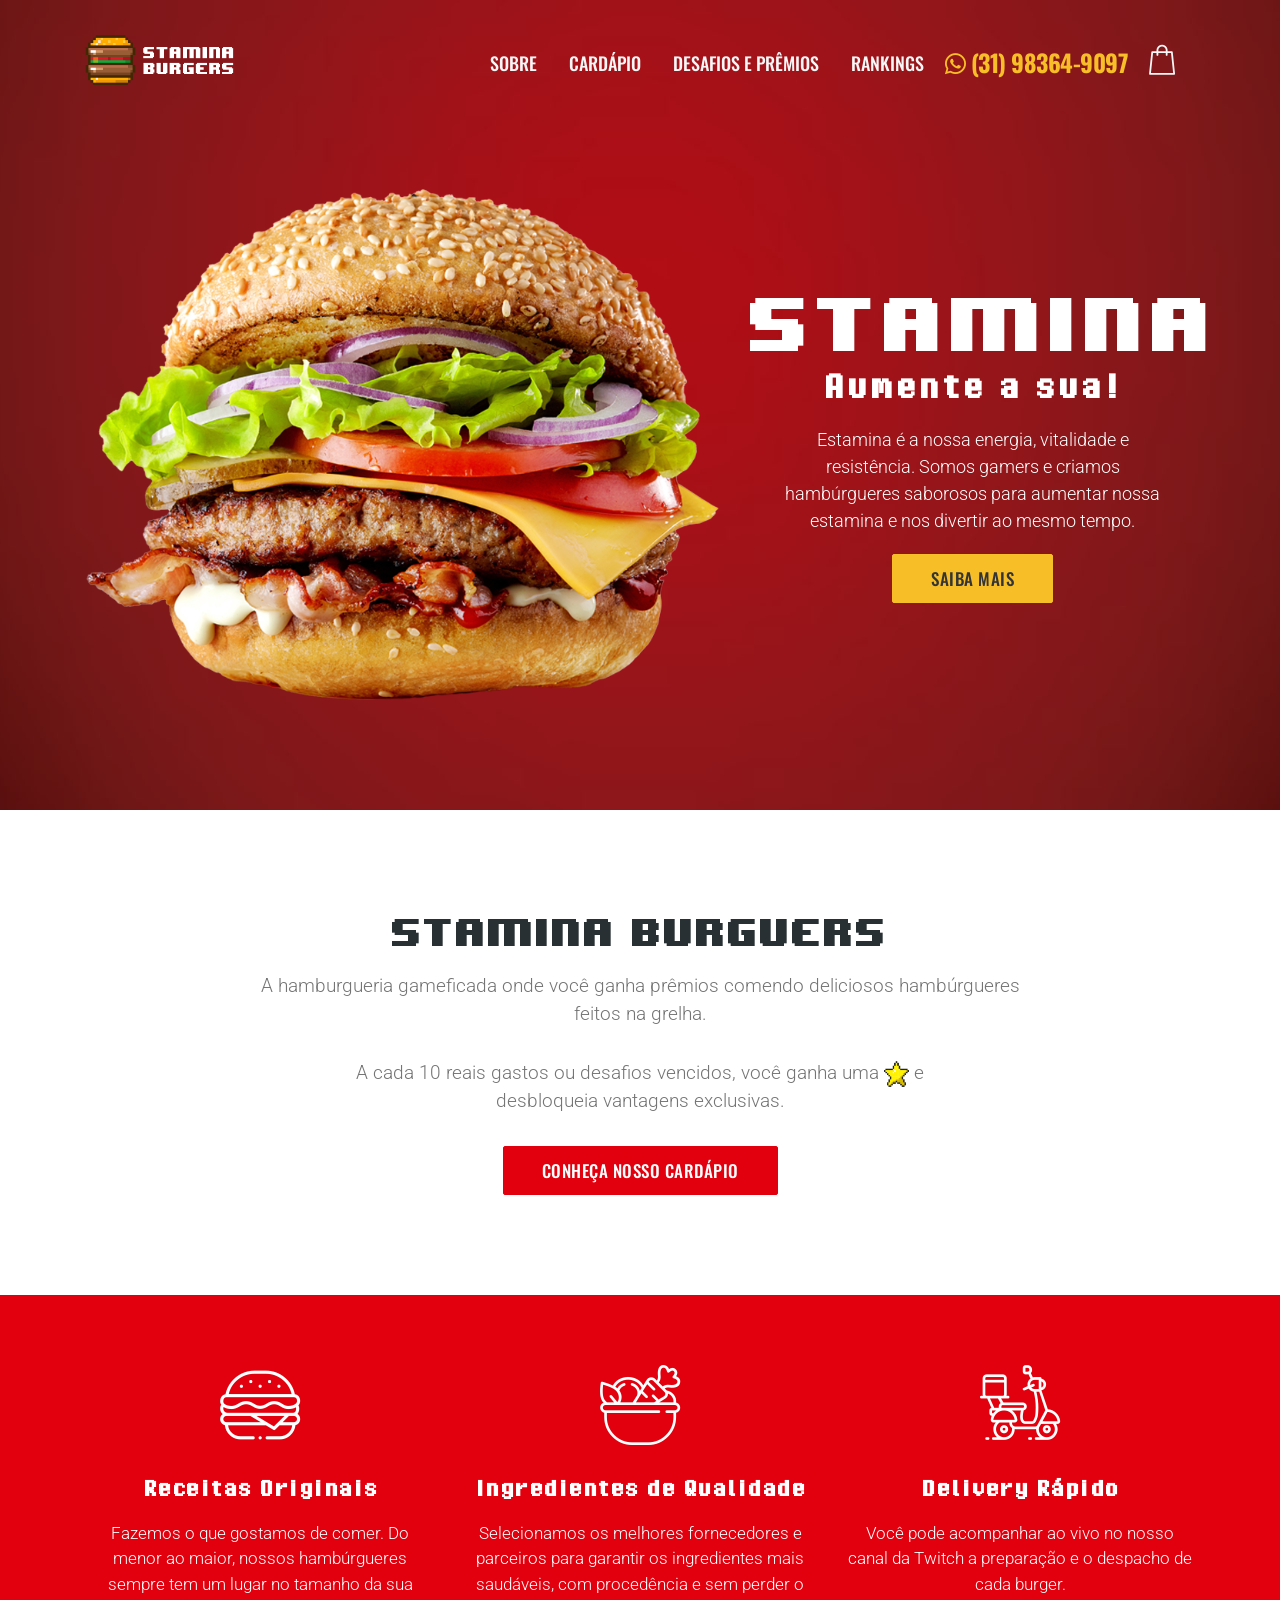
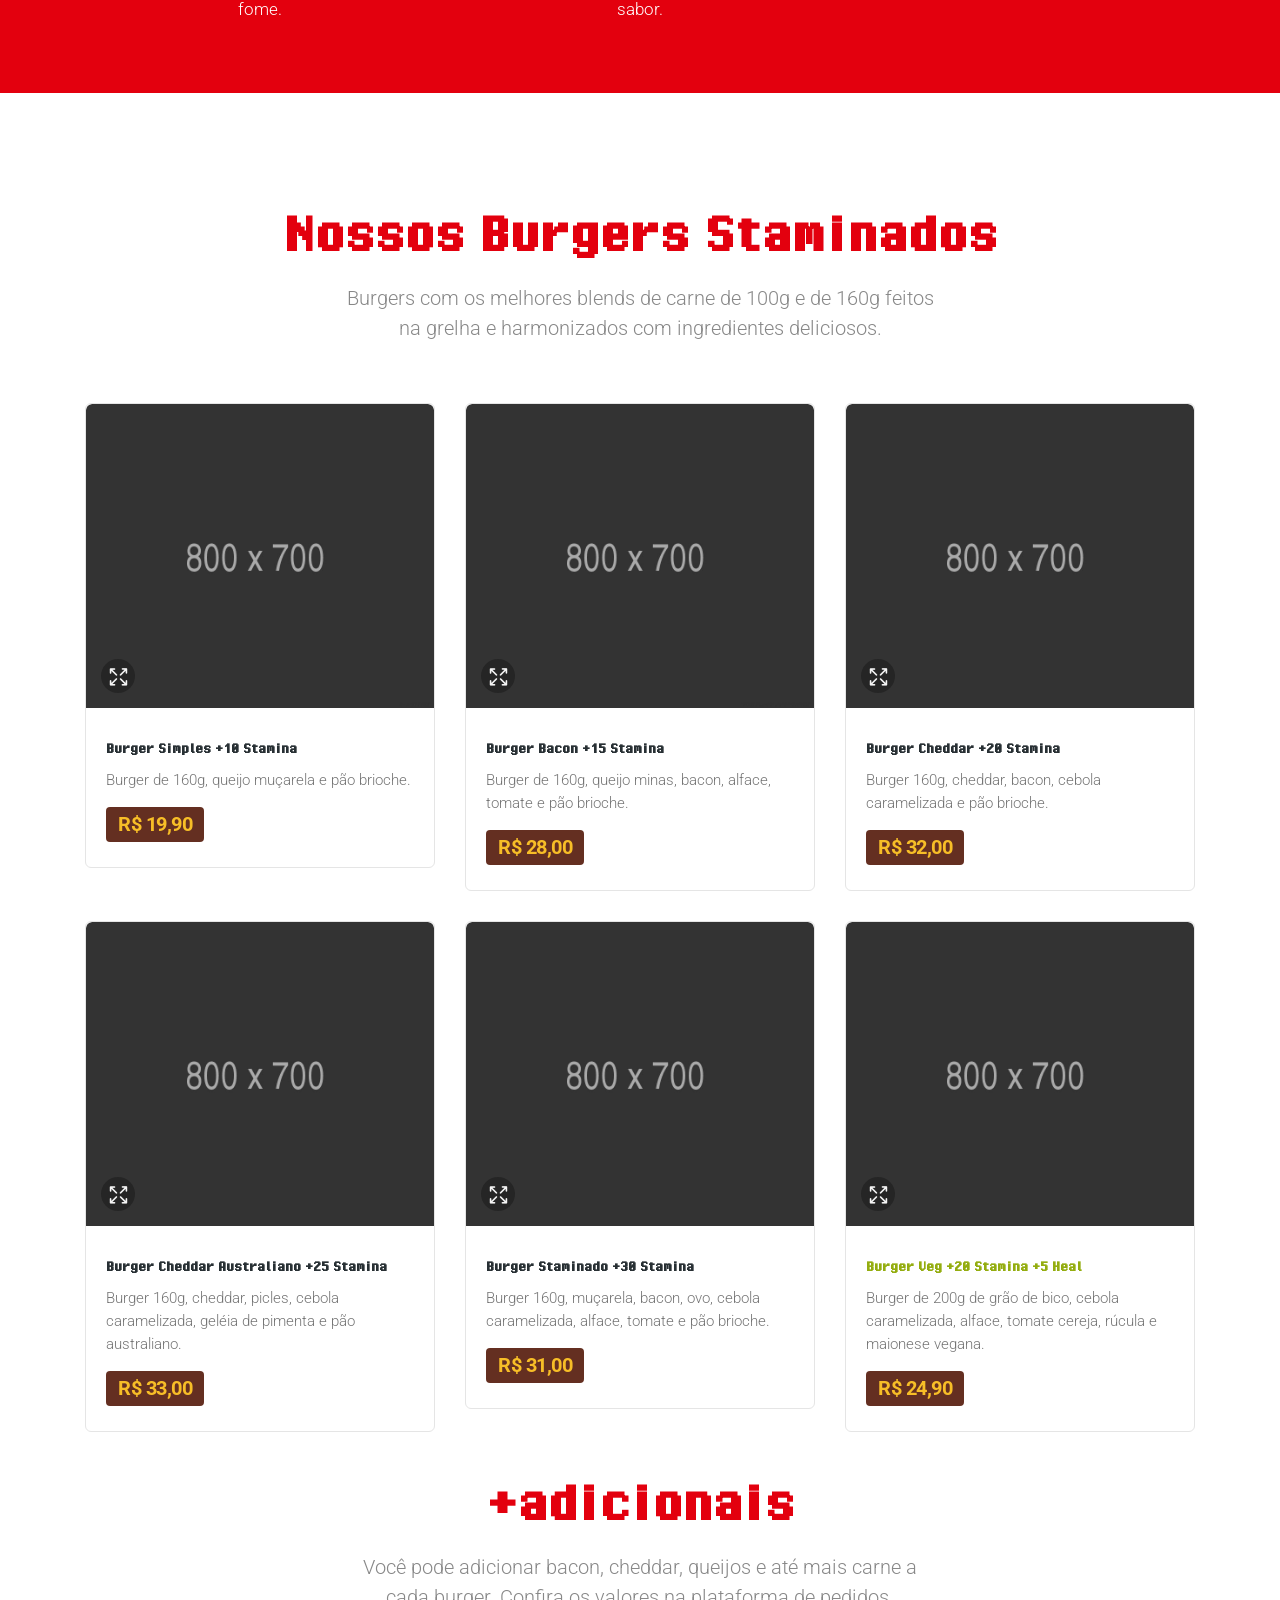
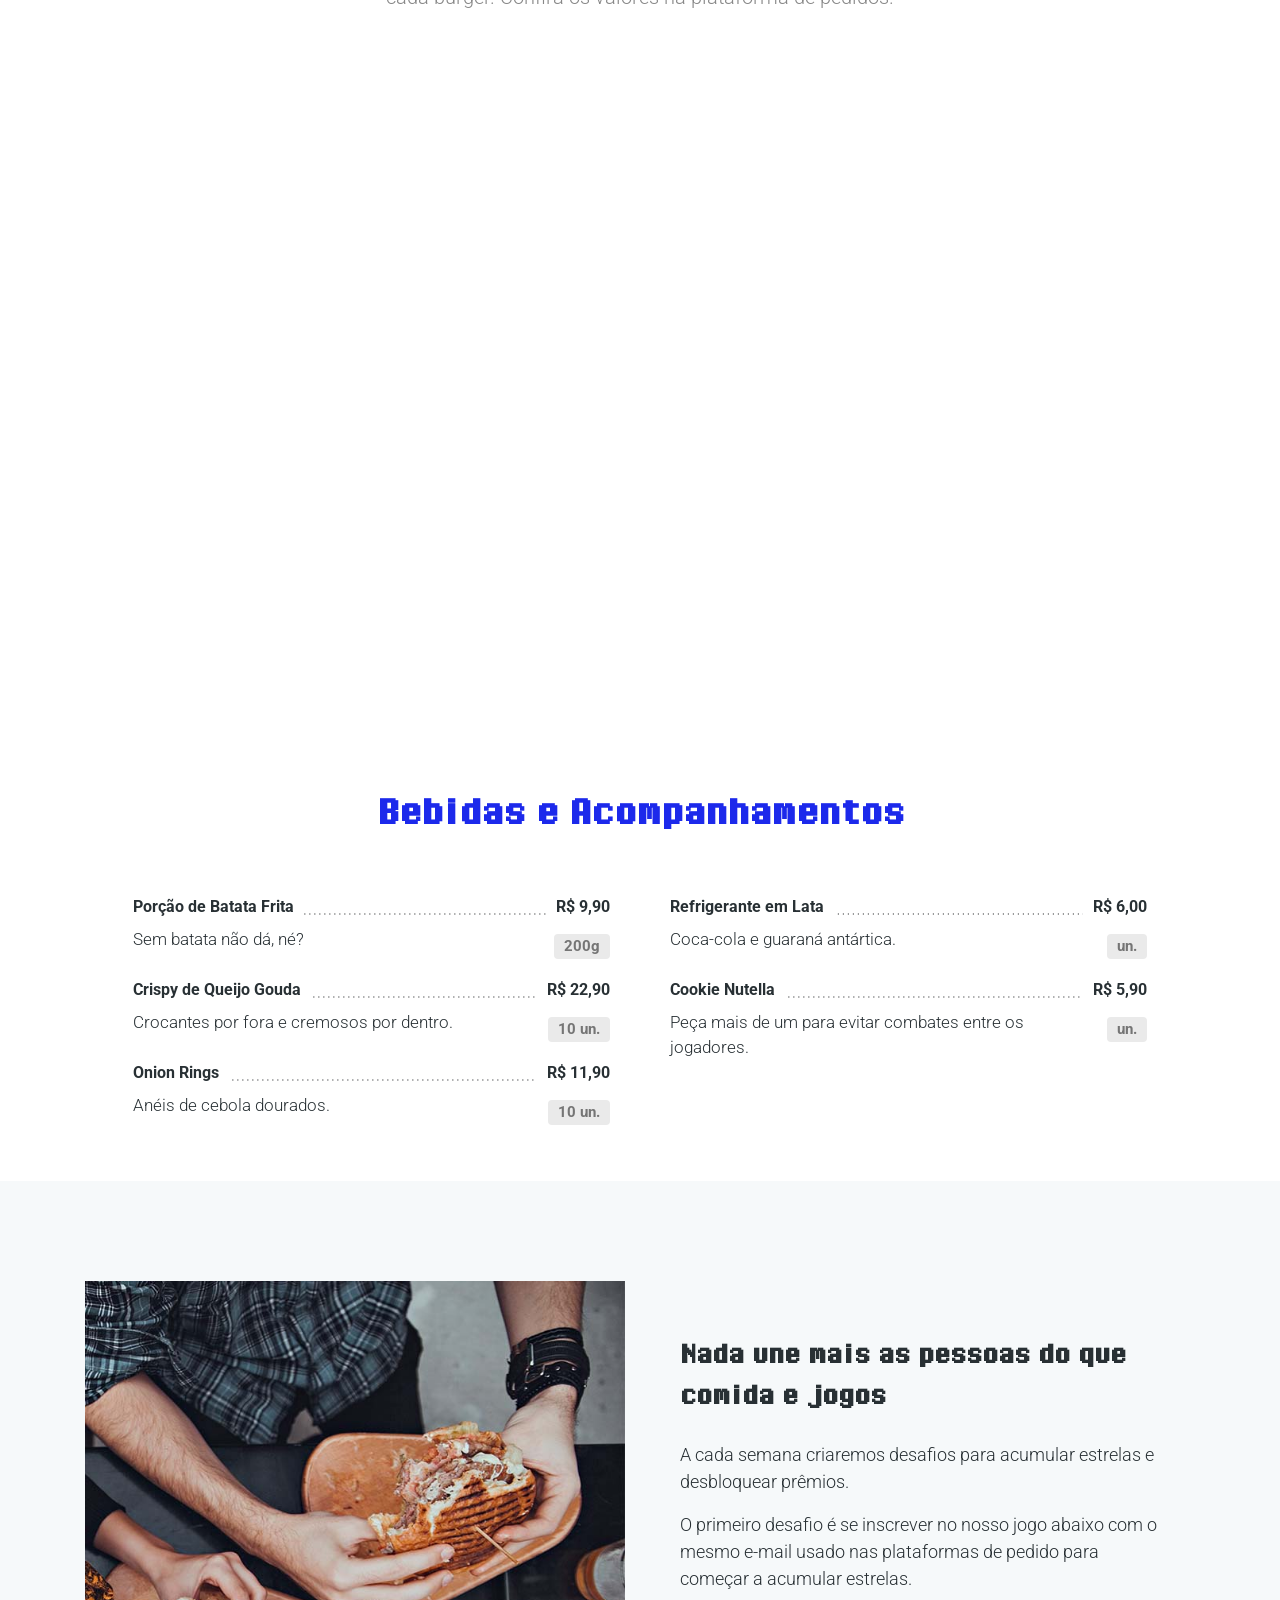
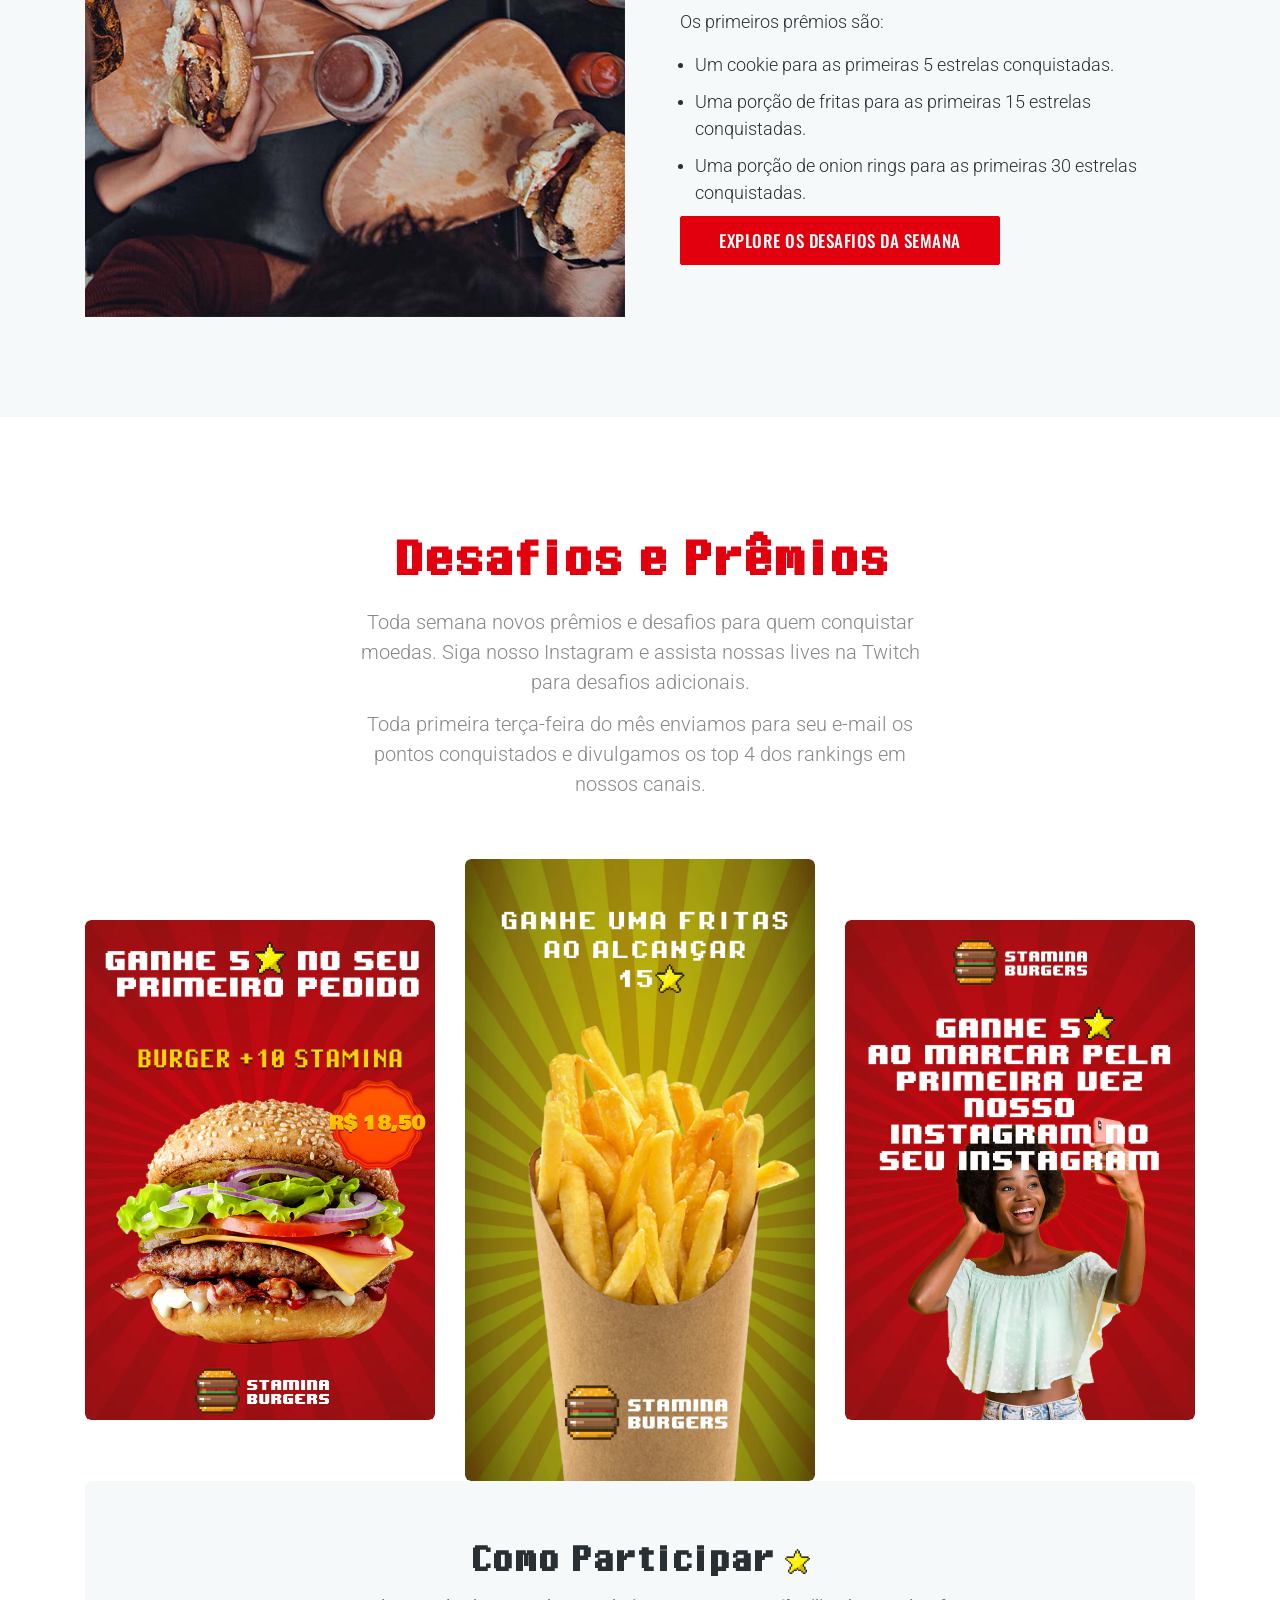
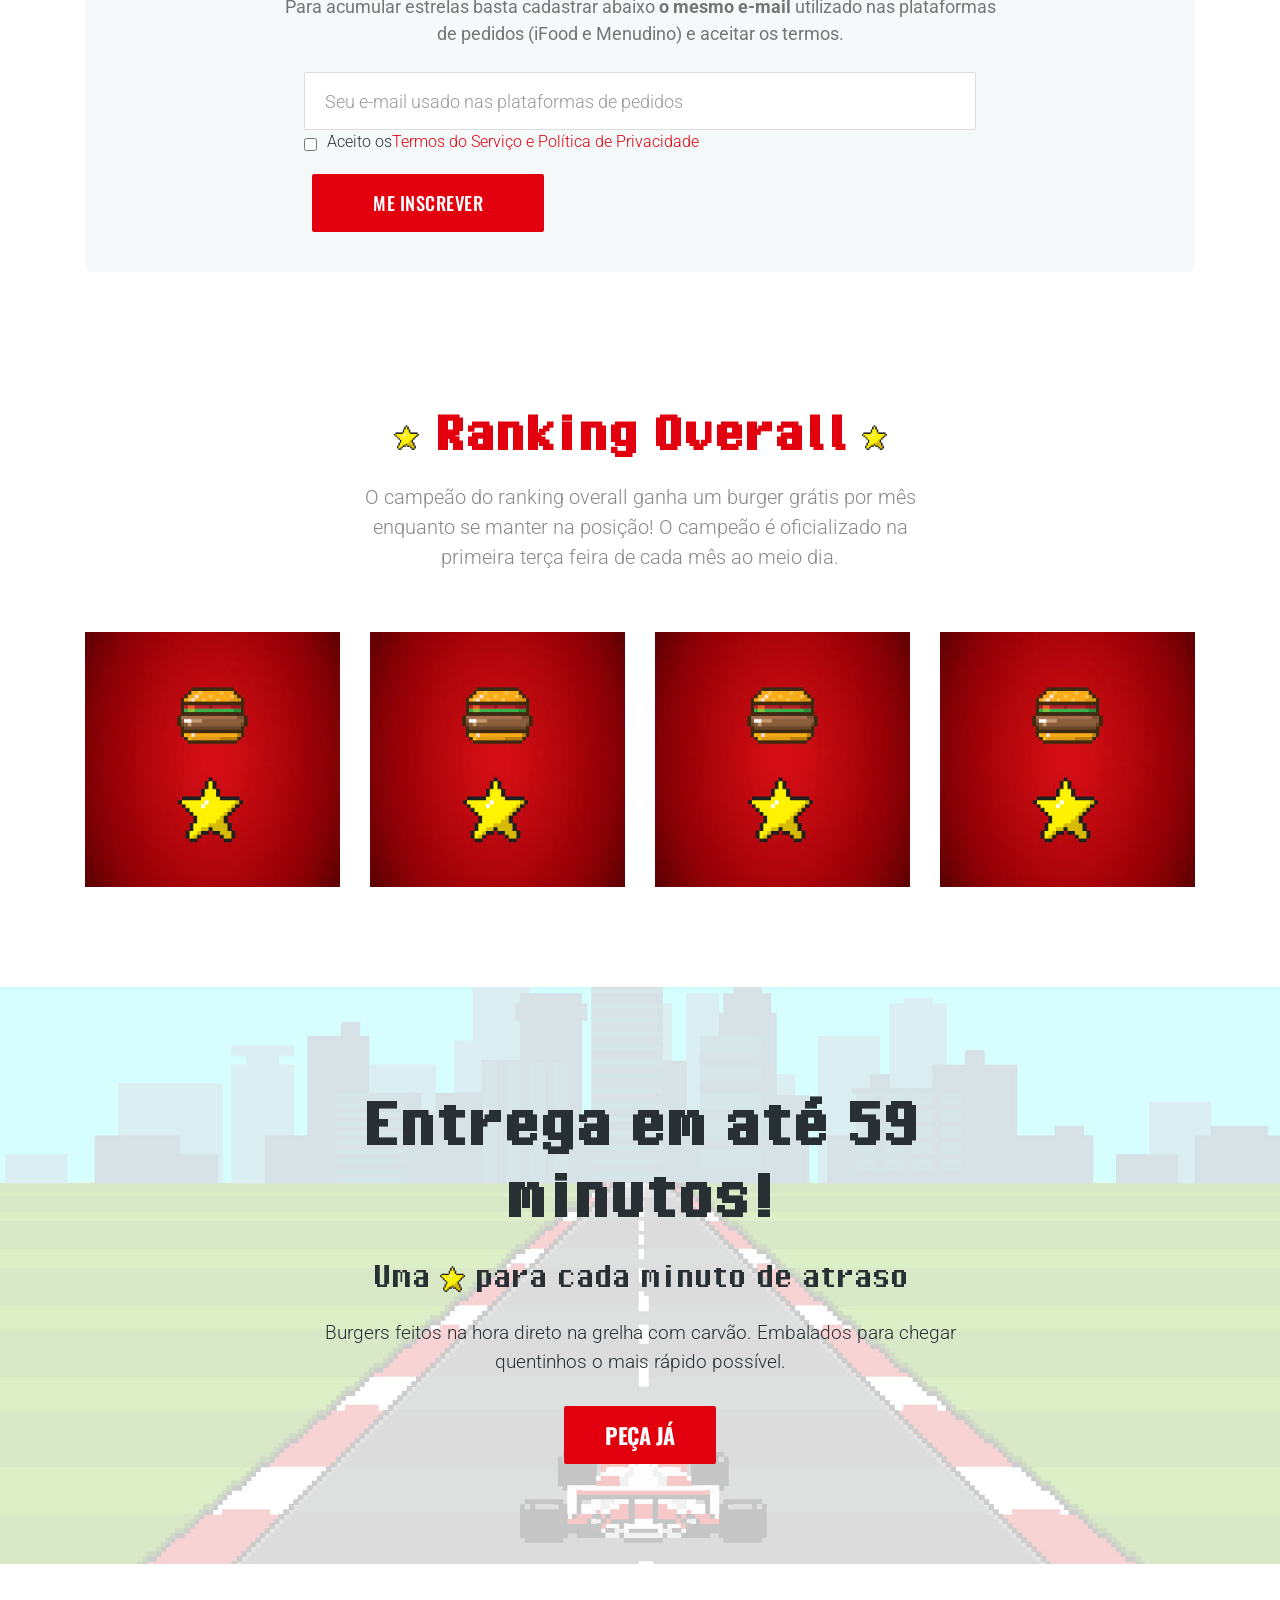
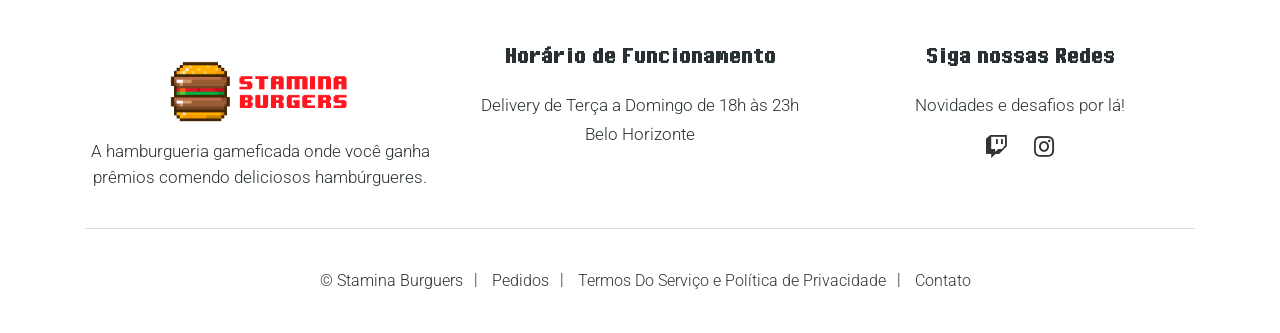
==== index.html @ ab3f8fc1 "preços" ====
<!DOCTYPE html>
<!--[if lt IE 7 ]><html class="ie ie6" lang="pt-br"> <![endif]-->
<!--[if IE 7 ]><html class="ie ie7" lang="pt-br"> <![endif]-->
<!--[if IE 8 ]><html class="ie ie8" lang="pt-br"> <![endif]-->
<!--[if (gte IE 9)|!(IE)]><!-->
<html lang="pt-br">
	<head>

		<meta charset="utf-8">
		<meta http-equiv="X-UA-Compatible" content="IE=edge"/>
		<meta name="author" content="benta.digital"/>	
		<meta name="description" content="A hamburgueria gameficada onde você ganha prêmios comendo deliciosos hambúrgueres.">
		<meta name="keywords" content="Stamina Burgers, Food, Fast Food, Restaurant, Burger, Grill, Snack">	
		<meta name="viewport" content="width=device-width, initial-scale=1.0"/>
				
  		<!-- SITE TITLE -->
		<title>Stamina Burgers</title>

		<meta property="og:type" content="page">
		<meta property="og:site_name" content="STAMINA BURGUERS">
		<meta property="og:url" content="https://staminaburgers.com/">
		<meta property="og:title" content="STAMINA BURGUERS">
		<meta property="og:image:secure_url" itemprop="image" content="https://staminaburgers.com/images/staminaburger-socialcover.png">
		<meta property="og:description" content="A hamburgueria gameficada onde você ganha prêmios comendo deliciosos hambúrgueres.">

		<meta property="article:author" content="">

		<meta name="twitter:card" content="summary_large_image">
		<meta name="twitter:site" content="@">
		<meta name="twitter:title" content="STAMINA BURGUERS">
		<meta name="twitter:creator" content="@">
		<meta name="twitter:description" content="A hamburgueria gameficada onde você ganha prêmios comendo deliciosos hambúrgueres.">
							
		<!-- FAVICON AND TOUCH ICONS -->
		<link rel="shortcut icon" href="images/favicon.ico" type="image/x-icon">
		<link rel="icon" href="images/favicon.ico" type="image/x-icon">
		<link rel="apple-touch-icon" sizes="152x152" href="images/apple-touch-icon-152x152.png">
		<link rel="apple-touch-icon" sizes="120x120" href="images/apple-touch-icon-120x120.png">
		<link rel="apple-touch-icon" sizes="76x76" href="images/apple-touch-icon-76x76.png">
		<link rel="apple-touch-icon" href="images/apple-touch-icon.png">
		<link rel="icon" href="images/apple-touch-icon.png" type="image/x-icon">

		<!-- GOOGLE FONTS -->
		<link href="https://fonts.googleapis.com/css?family=Roboto:300,400,500,700&display=swap" rel="stylesheet">
		<link href="https://fonts.googleapis.com/css2?family=Oswald:wght@200;300;400;500;600;700&display=swap" rel="stylesheet">
		<link href="https://fonts.googleapis.com/css2?family=Lilita+One&display=swap" rel="stylesheet">

		<!-- BOOTSTRAP CSS -->
		<link href="css/bootstrap.min.css" rel="stylesheet">
				
		<!-- FONT ICONS -->
		<link href="https://use.fontawesome.com/releases/v5.11.0/css/all.css" rel="stylesheet" crossorigin="anonymous">		
		<link href="css/flaticon.css" rel="stylesheet">
		<link href="css/8bit.css" rel="stylesheet">

		<!-- PLUGINS STYLESHEET -->
		<link href="css/menu.css" rel="stylesheet">
		<link href="css/magnific-popup.css" rel="stylesheet">	
		<link href="css/flexslider.css" rel="stylesheet">
		<link href="css/owl.carousel.min.css" rel="stylesheet">
		<link href="css/owl.theme.default.min.css" rel="stylesheet">
		<link href="css/jquery.datetimepicker.min.css" rel="stylesheet">
	
		<!-- TEMPLATE CSS -->
		<link href="css/style.css" rel="stylesheet">

		<!-- RESPONSIVE CSS -->
		<link href="css/responsive.css" rel="stylesheet">
	
	</head>




	<body>




		<!-- PRELOADER SPINNER
		============================================= -->
		<div id="loader-wrapper">
			<div class="load">
				<div class="hamburger">
				  <div class="topo"></div>
				  <div class="salada"></div>
				  <div class="carne"></div>
				  <div class="baixo"></div>
				</div>
			</div>

		</div>




		<!-- HEADER-3
		============================================= -->
		<header id="header-3" class="header navik-header header-transparent header-shadow">
			<div class="container">


				<!-- NAVIGATION MENU -->
				<div class="navik-header-container">


					<!-- CALL BUTTON -->
				    <div class="callusbtn"><a href="tel:123456789"><i class="fas fa-store"></i></a></div>

					
					<!-- LOGO IMAGE -->
	                <div class="logo" data-mobile-logo="images/logo-01-red.png" data-sticky-logo="images/logo-01-red.png">
	                	<a href="/"><img src="images/logo-01.png" alt="header-logo"/></a>
					</div>

					

					<!-- BURGER MENU -->
					<div class="burger-menu">
						<div class="line-menu line-half first-line"></div>
						<div class="line-menu"></div>
						<div class="line-menu line-half last-line"></div>
					</div>


					<!-- MAIN MENU -->
	                <nav class="navik-menu menu-caret navik-yellow">
	                	<ul class="top-list">

	                		<li><a href="#sobre">Sobre</a></li>
	                    	<li><a href="#cardapio">Cardápio</a></li>
							<li><a href="#desafios">Desafios e Prêmios</a></li>
							<li><a href="#rankings">Rankings</a></li>
							<li class="nav-btn yellow-color"><a href="https://api.whatsapp.com/send?phone=5531983649097&text=Ol%C3%A1!%20Gostaria%20de%20pedir%20um%20burger." target="_blank">
								<i class="fab fa-whatsapp"></i>
								(31) 98364-9097</a></li>
							<li class="basket-ico ico-30">
					        	<a href="https://www.ifood.com.br/" target="_blank">
					        		<span class="ico-holder"><span class="flaticon-shopping-bag"></span> <!--<em class="roundpoint">2</em>--></span>
					        	</a>
					        </li>

	                    </ul>
	                </nav>	<!-- END MAIN MENU -->


				</div>	<!-- END NAVIGATION MENU -->


			</div>     <!-- End container -->
		</header>	<!-- END HEADER-3 -->




		<!-- PAGE CONTENT
		============================================= -->	
		<div id="page" class="page">

			<!-- HERO-4
			============================================= -->	
			
			<section id="hero-4" class="bg-red bg-fixed hero-section division">
				<div class="container">							
					<div class="row d-flex align-items-center">


						<!-- HERO IMAGE -->
						<div class="col-md-7">	
							<div class="hero-4-img text-center">	

								<img class="img-fluid" src="images/hero-4-img.png" alt="hero-image">

								<!-- Price Badge 
								<div class="price-badge-md bg-fixed 1white-color">
									<div class="badge-txt">
										<h4 class="h4-xs">Jogue</h4>
										<h3 class="h3-lg"></h3>
									</div>
								</div>	-->

							</div>
						</div>


						<!-- HERO TEXT -->
						<div class="col-md-5">
							<div class="hero-4-txt text-center white-color">

								<!-- Title -->
								<h2 class="stamina">STAMINA</h2>
								<h3>Aumente a sua!</h3>

								<!-- Text -->
								<p class="p-md">Estamina é a nossa energia, vitalidade e resistência.  
									Somos gamers e criamos hambúrgueres saborosos para aumentar nossa estamina e nos divertir ao mesmo tempo.
								</p>

								<!-- Button -->
								<a href="#sobre" class="btn btn-md btn-yellow tra-white-hover">Saiba mais</a>  

							</div>  
						</div>	 <!-- END HERO TEXT -->


					</div>	  <!-- End row -->
				</div>	   <!-- End container -->
			</section>	<!-- END HERO-4 -->	




			<!-- SOBRE
			============================================= -->
			<section id="sobre" class="bg-fixed wide-100 about-section division">
				<div class="container">
					<div class="row">


						<!-- ABOUT TEXT -->
						<div class="col-lg-10 offset-lg-1">
							<div class="about-2-txt text-center">

								<!-- Title -->
								<h2 class="h2-lg stamina">STAMINA BURGUERS</h2>

								<!-- Text -->
								<p class="p-lg grey-color">A hamburgueria gameficada onde você ganha prêmios comendo deliciosos hambúrgueres feitos na grelha.<br />
								</p>
								<p class="p-lg grey-color">
									A cada 10 reais gastos ou desafios vencidos, você ganha uma <img src="./images/estrela.png" alt="estrela" class="icone" /> e<br /> desbloqueia vantagens exclusivas.
								</p>
								<p class="p-lg grey-color">
									
								</p>

								<!-- Button -->
								<a href="#cardapio" class="btn btn-md btn-red tra-red-hover">Conheça nosso cardápio</a>

							</div>
						</div>	<!-- END ABOUT TEXT -->


					</div>    <!-- End row -->
				</div>	   <!-- End container -->	
			</section>	<!-- END SOBRE -->




			<!-- ABOUT-MATERIAS-PRIMAS
			============================================= -->
			<section id="about-7" class="bg-red about-section division">
				<div class="container">
					<div class="abox-4-wrapper ico-80">
			 			<div class="row">


				 			<!-- ABOUT BOX #1 -->
							<div class="col-md-4 col-lg-4">
								<div class="abox-4 text-center mb-40">		
									
									<!-- Icon -->
									<div class="abox-4-ico"><span class="flaticon-burger-2"></span></div>

									<!-- Title -->
									<h5 class="h5-lg">Receitas Originais</h5>
										
									<!-- Text -->
									<p>Fazemos o que gostamos de comer. Do menor ao maior, nossos hambúrgueres sempre tem um lugar no tamanho da sua fome.
									</p>				
										
								</div>							
							</div>


							<!-- ABOUT BOX #2 -->
							<div class="col-md-4 col-lg-4">
								<div class="abox-4 text-center mb-40">			
									
									<!-- Icon -->
									<div class="abox-4-ico"><span class="flaticon-salad"></span></div>

									<!-- Title -->
									<h5 class="h5-lg">Ingredientes de Qualidade</h5>

									<!-- Text -->
									<p>Selecionamos os melhores fornecedores e parceiros para garantir os ingredientes mais saudáveis, 
										com procedência e sem perder o sabor.
									</p>

								</div>							
							</div>	
									
									
							<!-- ABOUT BOX #3 -->
							<div class="col-md-4 col-lg-4">
								<div class="abox-4 text-center mb-40">				
									
									<!-- Icon -->
									<div class="abox-4-ico"><span class="flaticon-moped"></span></div>
		
									<!-- Title -->
									<h5 class="h5-lg">Delivery Rápido</h5>

									<!-- Text -->
									<p>Você pode acompanhar ao vivo no nosso canal da <a href="https://www.twitch.tv/staminaburgers" target="_blank" class="white-color">Twitch</a> a preparação e o despacho de cada burger.
									</p>							
								
								</div>							
							</div>


			 			</div>	   <!-- End row -->
			 		</div>
				</div>	   <!-- End container -->
			</section>	<!-- END ABOUT-MATERIAS-PRIMAS -->




			<!-- CARDAPIO
			============================================= -->
			<section id="cardapio" class="wide-70 menu-section division">
				<div class="container">


					<!-- SECTION TITLE -->	
					<div class="row">	
						<div class="col-lg-10 offset-lg-1">
							<div class="section-title mb-60 text-center">	

								<!-- Title 	-->	
								<h2 class="h2-xl red-color">Nossos Burgers Staminados</h2>	

								<!-- Text -->	
								<p class="p-xl">Burgers com os melhores blends de carne de 100g e de 160g feitos na grelha e harmonizados com ingredientes deliciosos.
								</p>
									
							</div>	
						</div>
					</div>


					<div class="row">


						<!-- MENU ITEM #1 -->
						<div class="col-sm-6 col-lg-4">
							<div class="menu-6-item bg-white">
								<div class="menu-6-img rel">
									<div class="hover-overlay">
										<img class="img-fluid" src="images/menu/burger-11.jpg" alt="menu-image" />
										<div class="menu-img-zoom ico-25">
											<a href="images/menu/burger-11.jpg" class="image-link">
												<span class="flaticon-zoom"></span>
											</a>
										</div> 
									</div>
								</div>
								<div class="menu-6-txt rel">
									<h5 class="h5-sm">Burger Simples +10 Stamina</h5>
									<p class="grey-color">Burger de 160g, queijo muçarela e pão brioche.</p>
									<div class="menu-6-price bg-coffee">
										<h5 class="h5-xs yellow-color">R$ 19,90</h5>
									</div>
								</div>
							</div>
						</div>	<!-- END MENU ITEM #1 -->


						<!-- MENU ITEM #2 -->
						<div class="col-sm-6 col-lg-4">
							<div class="menu-6-item bg-white">
								<div class="menu-6-img rel">
									<div class="hover-overlay">
										<img class="img-fluid" src="images/menu/burger-12.jpg" alt="menu-image" />
										<div class="menu-img-zoom ico-25">
											<a href="images/menu/burger-12.jpg" class="image-link">
												<span class="flaticon-zoom"></span>
											</a>
										</div> 
									</div>
								</div>
								<div class="menu-6-txt rel">
									<h5 class="h5-sm">Burger Bacon +15 Stamina</h5>
									<p class="grey-color">Burger de 160g, queijo minas, bacon, alface, tomate e pão brioche.</p>
									<div class="menu-6-price bg-coffee">
										<h5 class="h5-xs yellow-color">R$ 28,00</h5>
									</div>
								</div>
							</div>
						</div>	<!-- END MENU ITEM #2 -->


						<!-- MENU ITEM #3 -->
						<div class="col-sm-6 col-lg-4">
							<div class="menu-6-item bg-white">
								<div class="menu-6-img rel">
									<div class="hover-overlay">
										<img class="img-fluid" src="images/menu/burger-13.jpg" alt="menu-image" />
										<div class="menu-img-zoom ico-25">
											<a href="images/menu/burger-13.jpg" class="image-link">
												<span class="flaticon-zoom"></span>
											</a>
										</div> 
									</div>
								</div>
								<div class="menu-6-txt rel">
									<h5 class="h5-sm">Burger Cheddar +20 Stamina</h5>	
									<p class="grey-color">Burger 160g, cheddar, bacon, cebola caramelizada e pão brioche.</p>
									<div class="menu-6-price bg-coffee">
										<h5 class="h5-xs yellow-color">R$ 32,00</h5>
									</div>
								</div>
							</div>
						</div>	<!-- END MENU ITEM #3 -->

						<!-- MENU ITEM #4 -->
						<div class="col-sm-6 col-lg-4">
							<div class="menu-6-item bg-white">
								<div class="menu-6-img rel">
									<div class="hover-overlay">
										<img class="img-fluid" src="images/menu/burger-13.jpg" alt="menu-image" />
										<div class="menu-img-zoom ico-25">
											<a href="images/menu/burger-13.jpg" class="image-link">
												<span class="flaticon-zoom"></span>
											</a>
										</div> 
									</div>
								</div>
								<div class="menu-6-txt rel">
									<h5 class="h5-sm">Burger Cheddar Australiano +25 Stamina</h5>	
									<p class="grey-color">Burger 160g, cheddar, picles, cebola caramelizada, geléia de pimenta e pão australiano.</p>
									<div class="menu-6-price bg-coffee">
										<h5 class="h5-xs yellow-color">R$ 33,00</h5>
									</div>
								</div>
							</div>
						</div>	<!-- END MENU ITEM #4 -->

						<!-- MENU ITEM #5 -->
						<div class="col-sm-6 col-lg-4">
							<div class="menu-6-item bg-white">
								<div class="menu-6-img rel">
									<div class="hover-overlay">
										<img class="img-fluid" src="images/menu/burger-13.jpg" alt="menu-image" />
										<div class="menu-img-zoom ico-25">
											<a href="images/menu/burger-13.jpg" class="image-link">
												<span class="flaticon-zoom"></span>
											</a>
										</div> 
									</div>
								</div>
								<div class="menu-6-txt rel">
									<h5 class="h5-sm">Burger Staminado +30 Stamina</h5>	
									<p class="grey-color">Burger 160g, muçarela, bacon, ovo, cebola caramelizada, alface, tomate e pão brioche.</p>
									<div class="menu-6-price bg-coffee">
										<h5 class="h5-xs yellow-color">R$ 31,00</h5>
									</div>
								</div>
							</div>
						</div>	<!-- END MENU ITEM #5 -->


						<!-- MENU ITEM #veg -->
						<div class="col-sm-6 col-lg-4">
							<div class="menu-6-item bg-white">
								<div class="menu-6-img rel">
									<div class="hover-overlay">
										<img class="img-fluid" src="images/menu/burger-15.jpg" alt="menu-image" />
										<div class="menu-img-zoom ico-25">
											<a href="images/menu/burger-15.jpg" class="image-link">
												<span class="flaticon-zoom"></span>
											</a>
										</div> 
									</div>
								</div>
								<div class="menu-6-txt rel">
									<h5 class="h5-sm green-color">Burger Veg +20 Stamina +5 Heal</h5>
									<p class="grey-color">Burger de 200g de grão de bico, cebola caramelizada, alface, tomate cereja, rúcula e maionese vegana. </p>
									<div class="menu-6-price bg-coffee">
										<h5 class="h5-xs yellow-color">R$ 24,90</h5>
									</div>
								</div>
							</div>
						</div>	<!-- END MENU ITEM #veg -->


					</div>	  <!-- End row -->	


					<!-- SECTION TITLE -->	
					<div class="row">	
						<div class="col-lg-10 offset-lg-1">
							<div class="section-title mb-60 text-center">	

								<!-- Title 	-->	
								<h2 class="h2-xl red-color">+adicionais</h2>	

								<!-- Text -->	
								<p class="p-xl">Você pode adicionar bacon, cheddar, queijos e até mais carne a cada burger. Confira os valores na plataforma de pedidos.
								</p>
									
							</div>	
						</div>
					</div>
				</div>	   <!-- End container -->
			</section>	<!-- CARDAPIO -->

			<!-- DIVIDER-4
			============================================= -->
			<div id="div-04" class="bg-scroll division"></div> 	


			<!-- MANA
			============================================= -->
			<section id="menu-3" class="wide-60 pt-40 menu-section division">
				<div class="container">


					<!-- MENU-3 WRAPPER -->
			 		<div class="menu-3-wrapper">


			 			<!-- Title -->
			 			<div class="row">
			 				<div class="col-md-12">
					 			<div class="menu-3-title"><h3 class="h3-md blue-color">Bebidas e Acompanhamentos</h3></div>
					 		</div>
					 	</div>
					 	


						<div class="row">


							<!-- LEFT COLUMN -->
							<div class="col-lg-6">
								<div class="menu-3-txt">
									<ul class="menu-3-list">


										<!-- MENU ITEM-1 -->
										<li class="menu-3-item">
									

												<!-- Title & Price -->
												<div class="menu-title-wrapper rel">
													<div class="menu-item-title"><h5 class="h5-sm">Porção de Batata Frita</h5></div>
													<div class="menu-item-dots"></div>
													<div class="menu-item-price"><h5 class="h5-sm">R$ 9,90</h5></div>
													<div class="menu-3-item-data bg-grey"><h6 class="h6-xs grey-color">200g</h6></div>
												</div>

												<!-- Description -->
												<div class="menu-item-desc">
													<p>Sem batata não dá, né?
													</p>
												</div>
											
									
										</li>


										<!-- MENU ITEM-2 -->
										<li class="menu-3-item">
											
												<!-- Title & Price -->
												<div class="menu-title-wrapper rel">
													<div class="menu-item-title"><h5 class="h5-sm">Crispy de Queijo Gouda</h5></div>
													<div class="menu-item-dots"></div>
													<div class="menu-item-price"><h5 class="h5-sm">R$ 22,90</h5></div>
													<div class="menu-3-item-data bg-grey"><h6 class="h6-xs grey-color">10 un.</h6></div>
												</div>

												<!-- Description -->
												<div class="menu-item-desc">
													<p>Crocantes por fora e cremosos por dentro.
													</p>
												</div>

										</li>


										<!-- MENU ITEM-3 -->
										<li class="menu-3-item">
											
												<!-- Title & Price -->
												<div class="menu-title-wrapper rel">
													<div class="menu-item-title"><h5 class="h5-sm">Onion Rings</h5></div>
													<div class="menu-item-dots"></div>
													<div class="menu-item-price"><h5 class="h5-sm">R$ 11,90</h5></div>
													<div class="menu-3-item-data bg-grey"><h6 class="h6-xs grey-color">10 un.</h6></div>
												</div>

												<!-- Description -->
												<div class="menu-item-desc">
													<p>Anéis de cebola dourados.
													</p>
												</div>

										</li>




									</ul>
								</div>
							</div>	<!-- END LEFT COLUMN -->


							<!-- RIGHT COLUMN -->
							<div class="col-lg-6">
								<div class="menu-3-txt">
									<ul class="menu-3-list">


										<!-- MENU ITEM-6 -->
										<li class="menu-3-item">
												<!-- Title & Price -->
												<div class="menu-title-wrapper rel">
													<div class="menu-item-title"><h5 class="h5-sm">Refrigerante em Lata</h5></div>
													<div class="menu-item-dots"></div>
													<div class="menu-item-price"><h5 class="h5-sm">R$ 6,00</h5></div>
													<div class="menu-3-item-data bg-grey"><h6 class="h6-xs grey-color">un.</h6></div>
												</div>

												<!-- Description -->
												<div class="menu-item-desc">
													<p>Coca-cola e guaraná antártica.
													</p>
												</div>

										</li>


										<!-- MENU ITEM-7 -->
										<li class="menu-3-item">
												<!-- Title & Price -->
												<div class="menu-title-wrapper rel">
													<div class="menu-item-title"><h5 class="h5-sm">Cookie Nutella</h5></div>
													<div class="menu-item-dots"></div>
													<div class="menu-item-price"><h5 class="h5-sm">R$ 5,90</h5></div>
													<div class="menu-3-item-data bg-grey"><h6 class="h6-xs grey-color">un.</h6></div>
												</div>

												<!-- Description -->
												<div class="menu-item-desc">
													<p>Peça mais de um para evitar combates entre os jogadores.
													</p>
												</div>

										</li>


									</ul>
								</div>
							</div>	<!-- END RIGHT COLUMN -->


						</div>	<!-- End row -->
					</div>	<!-- END MENU-3 WRAPPER -->


				</div>	   <!-- End container -->
			</section>	<!-- END MANA -->

			
			<!-- ABOUT-3
			============================================= -->
			<section id="about-3" class="bg-lightgrey wide-60 about-section division">
				<div class="container">
					<div class="row d-flex align-items-center">


						<!-- ABOUT IMAGE -->
						<div class="col-md-5 col-lg-6">
							<div class="about-3-img text-center mb-40">
								<img class="img-fluid" src="images/about-03-img.jpg" alt="about-image">
							</div>
						</div>


						<!-- ABOUT TEXT -->
						<div class="col-md-7 col-lg-6">
							<div class="about-3-txt mb-40">

								<!-- Title -->	
								<h2 class="h2-sm">Nada une mais as pessoas do que comida e jogos</h2>

								<!-- Text -->
								<p class="p-md">A cada semana criaremos desafios para acumular estrelas e desbloquear prêmios. 
								</p>
								<p class="p-md">O primeiro desafio é se inscrever no nosso jogo abaixo com o mesmo e-mail usado nas plataformas de pedido para começar a acumular estrelas.
								</p>
								<p class="p-md">
									Os primeiros prêmios são:
								</p>

								<!-- List -->	
								<ul class="txt-list">

									<li class="list-item">
										<p class="p-md">Um cookie para as primeiras 5 estrelas conquistadas.
										</p>
									</li>

									<li class="list-item">
										<p class="p-md">Uma porção de fritas para as primeiras 15 estrelas conquistadas.</p>
									</li>

									<li class="list-item">
										<p class="p-md">Uma porção de onion rings para as primeiras 30 estrelas conquistadas.
										</p>
									</li>

								</ul>

								<!-- Button -->
								<a href="#desafios" class="btn btn-md btn-red tra-red-hover">Explore os Desafios da Semana</a>

							</div>
						</div>	<!-- END ABOUT TEXT -->	


					</div>	   <!-- End row -->
				</div>	   <!-- End container -->
			</section>	<!-- END ABOUT-3 -->

			<!-- PROMO-2
			============================================= -->
			<section id="desafios" class="wide-60 pb-0 promo-section division">
				<div class="container">

										<!-- SECTION TITLE -->	
										<div class="row">	
											<div class="col-lg-10 offset-lg-1">
												<div class="section-title mb-60 text-center">	
					
													<!-- Title 	-->	
													<h2 class="h2-xl red-color">Desafios e Prêmios</h2>	
					
													<!-- Text -->	
													<p class="p-xl">Toda semana novos prêmios e desafios para quem conquistar moedas. 
														Siga nosso Instagram e assista nossas lives na Twitch para desafios adicionais.
													</p>
													<p class="p-xl">Toda primeira terça-feira do mês enviamos para seu e-mail os pontos conquistados e divulgamos os
														top 4 dos rankings em nossos canais.
													</p>
														
												</div>	
											</div>
										</div>
				</div>	   <!-- End container -->	
			</section>	<!-- END PROMO-2 -->


			<!-- PROMO-4
			============================================= -->
			<div id="promo-4" class=" promo-section division">
				<div class="container">
					<div class="row d-flex align-items-center">


						<!-- PROMO IMAGE-1 -->
						<div class="col-md-4">
							
								<div class="pbox-4">
									<div class="hover-overlay"> 
										<img class="img-fluid" src="images/promo1.webp" alt="Ganhe 5 estrelas no primeiro pedido" />
									</div> 
								</div>
						
						</div>


						<!-- PROMO IMAGE-2 -->
						<div class="col-md-4">
						
								<div class="pbox-4">
									<div class="hover-overlay"> 
										<img class="img-fluid" src="images/promo2.webp" alt="promo-image" />
									</div> 
								</div>
					
						</div>


						<!-- PROMO IMAGE-3 -->
						<div class="col-md-4">
					
								<div class="pbox-4 pbox-4-last">
									<div class="hover-overlay"> 
										<img class="img-fluid" src="images/promo3.webp" alt="promo-image" />
									</div> 
								</div>
						
						</div>


					</div> <!-- End row -->		
				</div>  <!-- End container -->	
			</div>	<!-- END PROMO-4 -->




			<!-- NEWSLETTER-1
			============================================= -->
			<section id="newsletter-1" class="mb-20 newsletter-section division">
				<div class="container">
					<div class="inner-bg bg-lightgrey">
						<div class="row">


							<!-- NEWSLETTER FORM -->
							<div class="col-md-10 col-xl-8 offset-md-1 offset-xl-2">
								<div class="newsletter-txt text-center">

									<!-- Title -->
									<h3 class="h3-sm">Como Participar <img src="./images/estrela.png" alt="estrela" class="icone" /></h3>

									<!-- Text -->
									<p class="p-md grey-color">Para acumular estrelas basta cadastrar abaixo <strong>o mesmo e-mail</strong> utilizado nas plataformas de pedidos (iFood e Menudino)  e aceitar os termos.</p>

									<!-- Form -->
									<form action="https://staminaburgers.us9.list-manage.com/subscribe/post?u=6232fe34bf17bc99707784126&amp;id=917a7d9916" method="post" id="mc-embedded-subscribe-form" name="mc-embedded-subscribe-form" class="validate newsletter-form" target="_blank" novalidate>
												
										
										<div class="input-group">
											<input type="email" value="" name="EMAIL" class="required email form-control" placeholder="Seu e-mail usado nas plataformas de pedidos" id="mce-EMAIL" required>
											<div class="input-group">
												<input type="checkbox" value="1" name="group[48493][1]" id="mce-group[48493]-48493-0" class="required" required>
												Aceito os <a href="termos.html" class="red-color"> Termos do Serviço e Política de Privacidade</a>
											</div>							
											<span class="input-group-btn">
												<button type="submit" class="btn btn-red tra-red-hover" name="subscribe" id="mc-embedded-subscribe">Me Inscrever</button>
											</span>										
										</div>
										


										<!-- Newsletter Form Notification -->	
										<div id="mce-responses" class="clear foot">
											<div class="response" id="mce-error-response" style="display:none"></div>
											<div class="response" id="mce-success-response" style="display:none"></div>
										</div>    
										<!-- real people should not fill this in and expect good things - do not remove this or risk form bot signups-->
										<div style="position: absolute; left: -5000px;" aria-hidden="true"><input type="text" name="b_6232fe34bf17bc99707784126_917a7d9916" tabindex="-1" value=""></div>
													
									</form>	
									<!-- Begin Mailchimp Signup Form -->


									<!--End mc_embed_signup-->

								</div>
							</div>	  <!-- END NEWSLETTER FORM -->


						</div>	 <!-- End row -->
					</div>    <!-- End Inner Bg -->	   
				</div>	   <!-- End container -->
			</section>	<!-- END NEWSLETTER-1 -->



			<!-- TESTIMONIALS-1
			============================================= --
			<div id="reviews-1" class="bg-image bg-scroll reviews-section division">
				<div class="container">
					<div class="row">
						<div class="col-lg-12 testimonials white-color">	
							<div class="quote-icon"></div>
							<div class="flexslider">											
								<ul class="slides text-center">

									<li class="review-1">
										<div class="review-1-txt">

											<img src="images/review-author-1.jpg" alt="testimonial-avatar">

											<p>" Etiam sapien sem at sagittis congue augue massa varius sodales sapien undo tempus dolor
											   egestas magna suscipit magna tempus aliquet porta sodales augue suscipit luctus neque "
											</p>

											<div class="review-rating">
												<div class="stars-rating">
													<i class="fas fa-star"></i>
													<i class="fas fa-star"></i>
													<i class="fas fa-star"></i>
													<i class="fas fa-star"></i>
													<i class="fas fa-star-half-alt"></i>
												</div>		
											</div>
											<p class="testimonial-autor">by Sean McMarthy</p>

										</div>																	
									</li>

								</ul>
							</div>
						</div>
				 	</div>	 
				</div>	 
			</div>	<!-- END TESTIMONIALS-1 -->




			<!-- RANKINGS
			============================================= -->		
			<section id="rankings" class="wide-100 gallery-section division">

				<div class="container">


					<!-- SECTION TITLE -->	
					<div class="row">	
						<div class="col-lg-10 offset-lg-1">
							<div class="section-title mb-60 text-center">	

								<!-- Title 	-->	
								<h2 class="h2-xl red-color"><img src="./images/estrela.png" alt="estrela" class="icone" /> Ranking Overall <img src="./images/estrela.png" alt="estrela" class="icone" /></h2>	

								<!-- Text -->	
								<p class="p-xl">O campeão do ranking overall ganha um burger grátis por mês enquanto se manter na posição!
									O campeão é oficializado na primeira terça feira de cada mês ao meio dia.
								</p>
									
							</div>	
						</div>
					</div>


					<!-- IMAGES HOLDER -->
					<div class="row">


						<!-- IMAGE #1 -->
					  	<div class="col-sm-6 col-lg-3">
					  		<div class="gallery-img">
						  		<a href="images/gallery/img-01.jpg" class="image-link">
									<div class="hover-overlay"> 
										<img class="img-fluid" src="images/700x700.webp" alt="gallery-image" />			
										<div class="item-overlay"></div>

										<!-- Image Meta -->
										<div class="img-meta white-color">
											<h5 class="h5-xs">você pode estar aqui</h5>		
											<div class="txt-block-rating">
												<div class="stars-rating">
													<span>0</span>
													<i class="fas fa-star"></i>
												</div>		
											</div>										 
										</div> 

									</div>
								</a>
							</div>
						</div>


						<!-- IMAGE #2 -->
					  	<div class="col-sm-6 col-lg-3">
					  		<div class="gallery-img">
						  		<a href="images/gallery/img-02.jpg" class="image-link">
									<div class="hover-overlay"> 
										<img class="img-fluid" src="images/700x700.webp" alt="gallery-image" />			
										<div class="item-overlay"></div>

										<!-- Image Meta -->
										<div class="img-meta white-color">
											<h5 class="h5-xs">você pode estar aqui</h5>		
											<div class="txt-block-rating">
												<div class="stars-rating">
													<span>0</span>
													<i class="fas fa-star"></i>
												</div>		
											</div>											 
										</div> 

									</div>
								</a>
							</div>
						</div>	


						<!-- IMAGE #3 -->
					  	<div class="col-sm-6 col-lg-3">
					  		<div class="gallery-img">
						  		<a href="images/gallery/img-03.jpg" class="image-link">
									<div class="hover-overlay"> 
										<img class="img-fluid" src="images/700x700.webp" alt="gallery-image" />			
										<div class="item-overlay"></div>

										<!-- Image Meta -->
										<div class="img-meta white-color">
											<h5 class="h5-xs">você pode estar aqui</h5>		
											<div class="txt-block-rating">
												<div class="stars-rating">
													<span>0</span>
													<i class="fas fa-star"></i>
												</div>		
											</div>										 
										</div> 

									</div>
								</a>
							</div>
						</div>	


						<!-- IMAGE #4 -->
					  	<div class="col-sm-6 col-lg-3">
					  		<div class="gallery-img">
						  		<a href="images/gallery/img-04.jpg" class="image-link">
									<div class="hover-overlay"> 
										<img class="img-fluid" src="images/700x700.webp" alt="gallery-image" />			
										<div class="item-overlay"></div>

										<!-- Image Meta -->
										<div class="img-meta white-color">
											<h5 class="h5-xs">você pode estar aqui</h5>		
											<div class="txt-block-rating">
												<div class="stars-rating">
													<span>0</span>
													<i class="fas fa-star"></i>
												</div>		
											</div>											 
										</div> 

									</div>
								</a>
							</div>
						</div>	
					</div>

					<!-- SECTION TITLE --	
					<div class="row">	
						<div class="pt-40 col-lg-10 offset-lg-1">
							<div class="section-title mb-60 text-center">	

								<h2 class="h2-xl red-color"><img src="./images/estrela.png" alt="estrela" class="icone" /> Ranking Mês <img src="./images/estrela.png" alt="estrela" class="icone" /></h2>	
	
								<p class="p-xl">O campeão do ranking mensal ganha um burger grátis!
									O campeão é oficializado na primeira terça feira de cada mês ao meio dia.
								</p>
									
							</div>	
						</div>
					</div>
					<div class="row">
					  	<div class="col-sm-6 col-lg-3">
					  		<div class="gallery-img">
						  		<a href="images/gallery/img-05.jpg" class="image-link">
									<div class="hover-overlay"> 
										<img class="img-fluid" src="images/700x700.webp" alt="gallery-image" />			
										<div class="item-overlay"></div>

					
										<div class="img-meta white-color">
											<h5 class="h5-xs">você pode estar aqui</h5>		
											<div class="txt-block-rating">
												<div class="stars-rating">
													<span>0</span>
													<i class="fas fa-star"></i>
												</div>		
											</div>										 
										</div>  

									</div>
								</a>
							</div>
						</div>	


					  	<div class="col-sm-6 col-lg-3">
					  		<div class="gallery-img">
						  		<a href="images/gallery/img-06.jpg" class="image-link">
									<div class="hover-overlay"> 
										<img class="img-fluid" src="images/700x700.webp" alt="gallery-image" />			
										<div class="item-overlay"></div>


										<div class="img-meta white-color">
											<h5 class="h5-xs">você pode estar aqui</h5>		
											<div class="txt-block-rating">
												<div class="stars-rating">
													<span>0</span>
													<i class="fas fa-star"></i>
												</div>		
											</div>										 
										</div> 

									</div>
								</a>
							</div>
						</div>	


					  	<div class="col-sm-6 col-lg-3">
					  		<div class="gallery-img">
						  		<a href="images/gallery/img-07.jpg" class="image-link">
									<div class="hover-overlay"> 
										<img class="img-fluid" src="images/700x700.webp" alt="gallery-image" />			
										<div class="item-overlay"></div>


										<div class="img-meta white-color">
											<h5 class="h5-xs">você pode estar aqui</h5>		
											<div class="txt-block-rating">
												<div class="stars-rating">
													<span>0</span>
													<i class="fas fa-star"></i>
												</div>		
											</div>										 
										</div> 

									</div>
								</a>
							</div>
						</div>	

					  	<div class="col-sm-6 col-lg-3">
					  		<div class="gallery-img">
						  		<a href="images/gallery/img-08.jpg" class="image-link">
									<div class="hover-overlay"> 
										<img class="img-fluid" src="images/700x700.webp" alt="gallery-image" />			
										<div class="item-overlay"></div>

										<div class="img-meta white-color">
											<h5 class="h5-xs">você pode estar aqui</h5>		
											<div class="txt-block-rating">
												<div class="stars-rating">
													<span>0</span>
													<i class="fas fa-star"></i>
												</div>		
											</div>										 
										</div> 

									</div>
								</a>
							</div>
						</div>


					</div>	<!-- END IMAGES HOLDER -->


				</div>	   <!-- End container -->
			</section>	<!-- END RANKINGS -->


			<!-- BRANDS-1
			============================================= 
			<div id="parceiros" class="bg-lightgrey brands-section division">
				<div class="container">					
					<div class="row">
						<div class="col text-center">	
							<div class="owl-carousel brands-carousel">
							
													
					
								<div class="brand-logo">
									<img class="img-fluid" src="images/brand-1.png" alt="brand-logo" />
								</div>
				
								<div class="brand-logo">
									<img class="img-fluid" src="images/brand-2.png" alt="brand-logo" />
								</div>
					
								<div class="brand-logo">
									<img class="img-fluid" src="images/brand-3.png" alt="brand-logo" />
								</div>
													
					
								<div class="brand-logo">
									<img class="img-fluid" src="images/brand-4.png" alt="brand-logo" />
								</div>
													
					
								<div class="brand-logo">
									<img class="img-fluid" src="images/brand-5.png" alt="brand-logo">
								</div>
													
						
								<div class="brand-logo">
									<img class="img-fluid" src="images/brand-6.png" alt="brand-logo" />
								</div>

						
								<div class="brand-logo">
									<img class="img-fluid" src="images/brand-7.png" alt="brand-logo" />
								</div>
															
						
								<div class="brand-logo">
									<img class="img-fluid" src="images/brand-8.png" alt="brand-logo" />
								</div>


							</div>
						</div>
					</div>    
				</div>	   
			</div>	<!-- END BRANDS-1 -->


			<!-- BANNER-4
			============================================= -->
			<section id="entrega" class="bg-fixed wide-100 banner-section division">
				<div class="container">
			 		<div class="row">


			 			<!-- BANNER TEXT -->
						<div class="col-lg-10 col-xl-8 offset-lg-1 offset-xl-2">
							<div class="banner-4-txt text-center">

								<!-- Title  -->
								<h2 >Entrega em até 59 minutos!</h4>
								
								<!-- Title  -->
							    <h4 class="h4-xl">Uma <img src="./images/estrela.png" alt="estrela" class="icone" /> para cada minuto de atraso</h2>

							    <!-- Text -->	
								<p class="p-lg">Burgers feitos na hora direto na grelha com carvão. Embalados para chegar quentinhos o mais rápido possível.
								</p>

								<!-- Call Button -->
								<a href="tel:123456789" class="btn btn-lg btn-red tra-red-hover">Peça Já</a>

							</div>
						</div>


			 		</div>      <!-- End row -->
				</div>	    <!-- End container -->		
			</section>	<!-- END BANNER-4 -->




			<!-- FOOTER-2
			============================================= -->
			<footer id="footer-2" class="footer division">
				<div class="container">
					<div class="footer-2-holder text-center">
						<div class="row">

						
							<div class="col-sm-6 col-lg-4">
								<div class="footer-info">
	
									<!-- Footer Logo -->
									<div class="footer-logo"><img src="images/logo-01-red.png" alt="footer-logo"/></div>
	
									<!-- Text -->	
									<p>A hamburgueria gameficada onde você ganha prêmios comendo deliciosos hambúrgueres.</p>
	
								</div>	
							</div>	

							<!-- FOOTER INFO 
							<div class="col-sm-6 col-lg-3">
								<div class="footer-info mb-30">
								
									<h5 class="h5-md">Localização</h5>

									<p>BH</p>

									<p>Contagem</p>  
									<p>SP</p>
									<p></p>
								</div>
							</div>-->


							<!-- WORKING HOURS -->
							<div class="col-sm-6 col-lg-4">
								<div class="footer-info mb-30">
								
									<!-- Title -->
									<h5 class="h5-md">Horário de Funcionamento</h5>

									<!-- Text -->
									<p>Delivery de Terça a Domingo de 18h às 23h</p>
									<p>Belo Horizonte</p>

								</div>
							</div>



							<!-- FOOTER IMAGES -->
							<div class="col-sm-6 col-lg-4">
								<div class="footer-socials-links mb-30">

									<!-- Title -->
									<h5 class="h5-md">Siga nossas Redes</h5>

									<!-- Text -->
									<p>Novidades e desafios por lá!</p> 

									<!-- List -->
									<ul class="foo-socials text-center clearfix">																	
										<li><a href="https://www.twitch.tv/staminaburgers" class="ico-twitch" target="_blank"><i class="fab fa-twitch"></i></a></li>
										<li><a href="https://www.instagram.com/staminaburgers/" class="ico-instagram" target="_blank"><i class="fab fa-instagram"></i></a></li>

										<!--<li><a href="#" class="ico-facebook"><i class="fab fa-facebook-f"></i></a></li>
										<li><a href="#" class="ico-twitter"><i class="fab fa-twitter"></i></a></li>	
										<li><a href="#" class="ico-youtube"><i class="fab fa-youtube"></i></a></li>
										<li><a href="#" class="ico-dribbble"><i class="fab fa-dribbble"></i></a></li>		
										<li><a href="#" class="ico-behance"><i class="fab fa-behance"></i></a></li>										
										<li><a href="#" class="ico-linkedin"><i class="fab fa-linkedin-in"></i></a></li>
										<li><a href="#" class="ico-tumblr"><i class="fab fa-tumblr"></i></a></li>
										<li><a href="#" class="ico-pinterest"><i class="fab fa-pinterest-p"></i></a></li>		
										<li><a href="#" class="ico-google-plus"><i class="fab fa-google-plus-g"></i></a></li>							
										<li><a href="#" class="ico-vk"><i class="fab fa-vk"></i></a></li>-->
									</ul>
															
								</div>
							</div>	<!-- END FOOTER IMAGES -->


						</div> <!-- END FOOTER CONTENT -->


						<!-- FOOTER COPYRIGHT -->
						<div class="bottom-footer">
							<div class="row d-flex align-items-center">
								<div class="col-lg-10 offset-lg-1">

									<!-- Links List --> 
									<ul class="bottom-footer-list clearfix">
										<li><p class="first-li">&copy; Stamina Burguers</p></li>
										<li><p><a href="https://api.whatsapp.com/send?phone=5531983649097&text=Ol%C3%A1!%20Gostaria%20de%20pedir%20um%20burger." target="_blank">Pedidos</a></p></li>
										<li><p><a href="termos.html">Termos Do Serviço e Política de Privacidade</a></p></li>	
										<li><p class="last-li"><a href="mailto:contato@staminaburgers.com">Contato</a></p></li>
									</ul>

								</div>
							</div>  <!-- End row -->
						</div>	<!-- END FOOTER COPYRIGHT -->


					</div>    <!-- End footer-2-holder -->    
				</div>     <!-- End container -->
			</footer>	<!-- END FOOTER-2 -->




		</div>	<!-- END PAGE CONTENT -->




		<!-- EXTERNAL SCRIPTS
		============================================= -->	
		<script src="js/jquery-3.5.1.min.js"></script>
		<script src="js/bootstrap.min.js"></script>	
		<script src="js/modernizr.custom.js"></script>
		<script src="js/jquery.easing.js"></script>
		<script src="js/jquery.appear.js"></script>
		<script src="js/jquery.scrollto.js"></script>
		<script src="js/menu.js"></script>		
		<script src="js/materialize.js"></script>
		<script src="js/jquery.flexslider.js"></script>
		<script src="js/owl.carousel.min.js"></script>
		<script src="js/jquery.magnific-popup.min.js"></script>
		<script src="js/contact-form.js"></script>
		<script src="js/comment-form.js"></script>	
		<script src="js/booking-form.js"></script>
		<script src="js/jquery.datetimepicker.full.js"></script>	
		<script src="js/jquery.validate.min.js"></script>
		<script src="js/jquery.ajaxchimp.min.js"></script>	
		
		
			
		<!-- Custom Script -->		
		<script src="js/custom.js"></script>

		<!-- HTML5 shim, for IE6-8 support of HTML5 elements. All other JS at the end of file. -->
		<!-- [if lt IE 9]>
			<script src="js/html5shiv.js" type="text/javascript"></script>
			<script src="js/respond.min.js" type="text/javascript"></script>
		<![endif] -->
																								
		<!-- Global site tag (gtag.js) - Google Analytics -->
		<script async src="https://www.googletagmanager.com/gtag/js?id=G-5Q4LXL1CDZ"></script>
		<script>
		window.dataLayer = window.dataLayer || [];
		function gtag(){dataLayer.push(arguments);}
		gtag('js', new Date());

		gtag('config', 'G-5Q4LXL1CDZ');
		</script>



	</body>



</html>
---- css/flaticon.css ----
/*
  	Flaticon icon font: Flaticon
  	Creation date: 18/12/2020 10:47
  	*/

@font-face {
  font-family: "Flaticon";
  src: url("../fonts/Flaticon.eot");
  src: url("../fonts/Flaticon.eot?#iefix") format("embedded-opentype"),
       url("../fonts/Flaticon.woff2") format("woff2"),
       url("../fonts/Flaticon.woff") format("woff"),
       url("../fonts/Flaticon.ttf") format("truetype"),
       url("../fonts/Flaticon.svg#Flaticon") format("svg");
  font-weight: normal;
  font-style: normal;
}

@media screen and (-webkit-min-device-pixel-ratio:0) {
  @font-face {
    font-family: "Flaticon";
    src: url("../fonts/Flaticon.svg#Flaticon") format("svg");
  }
}

[class^="flaticon-"]:before, [class*=" flaticon-"]:before,
[class^="flaticon-"]:after, [class*=" flaticon-"]:after {   
  font-family: Flaticon;
  font-size: 20px;
  line-height: 1!important;
  font-style: normal;
  margin-left: 0;
}

.flaticon-pizza-slice:before { content: "\f100"; }
.flaticon-pizza-slice-1:before { content: "\f101"; }
.flaticon-pizza:before { content: "\f102"; }
.flaticon-pizza-1:before { content: "\f103"; }
.flaticon-pizza-2:before { content: "\f104"; }
.flaticon-pizza-3:before { content: "\f105"; }
.flaticon-pizza-shop:before { content: "\f106"; }
.flaticon-pizza-4:before { content: "\f107"; }
.flaticon-burger:before { content: "\f108"; }
.flaticon-vegan-burger:before { content: "\f109"; }
.flaticon-cheese-burger:before { content: "\f10a"; }
.flaticon-cheese-burger-1:before { content: "\f10b"; }
.flaticon-burger-1:before { content: "\f10c"; }
.flaticon-burger-2:before { content: "\f10d"; }
.flaticon-sandwich:before { content: "\f10e"; }
.flaticon-burger-3:before { content: "\f10f"; }
.flaticon-fries:before { content: "\f110"; }
.flaticon-burger-4:before { content: "\f111"; }
.flaticon-doughnut:before { content: "\f112"; }
.flaticon-fried-chicken:before { content: "\f113"; }
.flaticon-hot-dog:before { content: "\f114"; }
.flaticon-pizza-5:before { content: "\f115"; }
.flaticon-pizza-6:before { content: "\f116"; }
.flaticon-chinese:before { content: "\f117"; }
.flaticon-burger-5:before { content: "\f118"; }
.flaticon-burger-6:before { content: "\f119"; }
.flaticon-pizzeria:before { content: "\f11a"; }
.flaticon-drink:before { content: "\f11b"; }
.flaticon-fried-chicken-1:before { content: "\f11c"; }
.flaticon-takeaway:before { content: "\f11d"; }
.flaticon-burrito:before { content: "\f11e"; }
.flaticon-order:before { content: "\f11f"; }
.flaticon-onion-rings:before { content: "\f120"; }
.flaticon-fast-food:before { content: "\f121"; }
.flaticon-taco:before { content: "\f122"; }
.flaticon-beer:before { content: "\f123"; }
.flaticon-fast-food-1:before { content: "\f124"; }
.flaticon-fast-food-2:before { content: "\f125"; }
.flaticon-food-stall:before { content: "\f126"; }
.flaticon-fast-food-3:before { content: "\f127"; }
.flaticon-fast-food-4:before { content: "\f128"; }
.flaticon-fast-food-5:before { content: "\f129"; }
.flaticon-hot-dog-1:before { content: "\f12a"; }
.flaticon-bucket:before { content: "\f12b"; }
.flaticon-cheese:before { content: "\f12c"; }
.flaticon-french-fries:before { content: "\f12d"; }
.flaticon-sausage:before { content: "\f12e"; }
.flaticon-burger-7:before { content: "\f12f"; }
.flaticon-sandwich-1:before { content: "\f130"; }
.flaticon-pizza-7:before { content: "\f131"; }
.flaticon-nachos:before { content: "\f132"; }
.flaticon-burger-8:before { content: "\f133"; }
.flaticon-coffee-cup:before { content: "\f134"; }
.flaticon-sausages:before { content: "\f135"; }
.flaticon-trailer:before { content: "\f136"; }
.flaticon-burger-9:before { content: "\f137"; }
.flaticon-beer-1:before { content: "\f138"; }
.flaticon-pint:before { content: "\f139"; }
.flaticon-meal:before { content: "\f13a"; }
.flaticon-drinks:before { content: "\f13b"; }
.flaticon-drink-1:before { content: "\f13c"; }
.flaticon-drink-2:before { content: "\f13d"; }
.flaticon-cocktail:before { content: "\f13e"; }
.flaticon-cocktail-1:before { content: "\f13f"; }
.flaticon-wine:before { content: "\f140"; }
.flaticon-sign:before { content: "\f141"; }
.flaticon-cheese-1:before { content: "\f142"; }
.flaticon-tea-pot:before { content: "\f143"; }
.flaticon-tea-cup:before { content: "\f144"; }
.flaticon-coffee:before { content: "\f145"; }
.flaticon-coffee-1:before { content: "\f146"; }
.flaticon-coffee-machine:before { content: "\f147"; }
.flaticon-can:before { content: "\f148"; }
.flaticon-tea-cup-1:before { content: "\f149"; }
.flaticon-coffee-2:before { content: "\f14a"; }
.flaticon-coffee-cup-1:before { content: "\f14b"; }
.flaticon-tea-cup-2:before { content: "\f14c"; }
.flaticon-salad:before { content: "\f14d"; }
.flaticon-sandwich-2:before { content: "\f14e"; }
.flaticon-salad-1:before { content: "\f14f"; }
.flaticon-restaurants:before { content: "\f150"; }
.flaticon-beer-2:before { content: "\f151"; }
.flaticon-orange:before { content: "\f152"; }
.flaticon-pizza-cutter:before { content: "\f153"; }
.flaticon-fish:before { content: "\f154"; }
.flaticon-tea:before { content: "\f155"; }
.flaticon-steak:before { content: "\f156"; }
.flaticon-machine:before { content: "\f157"; }
.flaticon-muffin:before { content: "\f158"; }
.flaticon-ribs:before { content: "\f159"; }
.flaticon-sausage-1:before { content: "\f15a"; }
.flaticon-roast:before { content: "\f15b"; }
.flaticon-coffee-3:before { content: "\f15c"; }
.flaticon-van:before { content: "\f15d"; }
.flaticon-food:before { content: "\f15e"; }
.flaticon-donut:before { content: "\f15f"; }
.flaticon-dish:before { content: "\f160"; }
.flaticon-bowl:before { content: "\f161"; }
.flaticon-noodles:before { content: "\f162"; }
.flaticon-steak-1:before { content: "\f163"; }
.flaticon-rice-bowl:before { content: "\f164"; }
.flaticon-grill:before { content: "\f165"; }
.flaticon-fish-1:before { content: "\f166"; }
.flaticon-beer-3:before { content: "\f167"; }
.flaticon-food-delivery:before { content: "\f168"; }
.flaticon-pizza-8:before { content: "\f169"; }
.flaticon-car:before { content: "\f16a"; }
.flaticon-pizza-9:before { content: "\f16b"; }
.flaticon-menu:before { content: "\f16c"; }
.flaticon-chicken:before { content: "\f16d"; }
.flaticon-chicken-1:before { content: "\f16e"; }
.flaticon-dessert:before { content: "\f16f"; }
.flaticon-dessert-1:before { content: "\f170"; }
.flaticon-dessert-2:before { content: "\f171"; }
.flaticon-ice-cream:before { content: "\f172"; }
.flaticon-moped:before { content: "\f173"; }
.flaticon-wallet:before { content: "\f174"; }
.flaticon-piggy-bank:before { content: "\f175"; }
.flaticon-gift:before { content: "\f176"; }
.flaticon-email:before { content: "\f177"; }
.flaticon-contact-book:before { content: "\f178"; }
.flaticon-email-1:before { content: "\f179"; }
.flaticon-sign-1:before { content: "\f17a"; }
.flaticon-working-hours:before { content: "\f17b"; }
.flaticon-meal-1:before { content: "\f17c"; }
.flaticon-seafood:before { content: "\f17d"; }
.flaticon-steak-2:before { content: "\f17e"; }
.flaticon-lamb:before { content: "\f17f"; }
.flaticon-roast-1:before { content: "\f180"; }
.flaticon-chicken-2:before { content: "\f181"; }
.flaticon-meal-2:before { content: "\f182"; }
.flaticon-breakfast:before { content: "\f183"; }
.flaticon-world:before { content: "\f184"; }
.flaticon-cake:before { content: "\f185"; }
.flaticon-cafe:before { content: "\f186"; }
.flaticon-pancakes:before { content: "\f187"; }
.flaticon-bakery:before { content: "\f188"; }
.flaticon-open:before { content: "\f189"; }
.flaticon-fish-2:before { content: "\f18a"; }
.flaticon-wine-1:before { content: "\f18b"; }
.flaticon-pasta:before { content: "\f18c"; }
.flaticon-seasoning:before { content: "\f18d"; }
.flaticon-terrace:before { content: "\f18e"; }
.flaticon-fig:before { content: "\f18f"; }
.flaticon-ice-cream-1:before { content: "\f190"; }
.flaticon-fried-egg:before { content: "\f191"; }
.flaticon-dinner:before { content: "\f192"; }
.flaticon-restaurant:before { content: "\f193"; }
.flaticon-noodles-1:before { content: "\f194"; }
.flaticon-meal-3:before { content: "\f195"; }
.flaticon-cutlery:before { content: "\f196"; }
.flaticon-maki:before { content: "\f197"; }
.flaticon-sushi:before { content: "\f198"; }
.flaticon-sushi-1:before { content: "\f199"; }
.flaticon-sushi-2:before { content: "\f19a"; }
.flaticon-barbecue:before { content: "\f19b"; }
.flaticon-sausage-2:before { content: "\f19c"; }
.flaticon-shopping-basket:before { content: "\f19d"; }
.flaticon-shopping-bag:before { content: "\f19e"; }
.flaticon-heart:before { content: "\f19f"; }
.flaticon-like:before { content: "\f1a0"; }
.flaticon-maximize:before { content: "\f1a1"; }
.flaticon-zoom:before { content: "\f1a2"; }
.flaticon-layers-1:before { content: "\f1a3"; }
.flaticon-layers:before { content: "\f1a4"; }
---- css/8bit.css ----
@font-face {
    font-family: '8BIT WONDER';
    src: url('../fonts/8BITWONDERNominal.eot');
    src: url('../fonts/8BITWONDERNominal.eot?#iefix') format('embedded-opentype'),
        url('../fonts/8BITWONDERNominal.woff2') format('woff2'),
        url('../fonts/8BITWONDERNominal.woff') format('woff'),
        url('../fonts/8BITWONDERNominal.ttf') format('truetype'),
        url('../fonts/8BITWONDERNominal.svg#8BITWONDERNominal') format('svg');
    font-weight: normal;
    font-style: normal;
    font-display: swap;
}
@font-face {
    font-family: 'V5 Xtender';
    src: url('../fonts/V5Xtender.eot');
    src: url('../fonts/V5Xtender.eot?#iefix') format('embedded-opentype'),
        url('../fonts/V5Xtender.woff2') format('woff2'),
        url('../fonts/V5Xtender.woff') format('woff'),
        url('../fonts/V5Xtender.ttf') format('truetype'),
        url('../fonts/V5Xtender.svg#V5Xtender') format('svg');
    font-weight: normal;
    font-style: normal;
    font-display: swap;
}
@font-face {
    font-family: 'Pixel Operator 8';
    src: url('../fonts/PixelOperator8.eot');
    src: url('../fonts/PixelOperator8.eot?#iefix') format('embedded-opentype'),
        url('../fonts/PixelOperator8.woff2') format('woff2'),
        url('../fonts/PixelOperator8.woff') format('woff'),
        url('../fonts/PixelOperator8.ttf') format('truetype'),
        url('../fonts/PixelOperator8.svg#PixelOperator8') format('svg');
    font-weight: normal;
    font-style: normal;
    font-display: swap;
}

@font-face {
    font-family: 'Pixel Operator';
    src: url('../fonts/PixelOperator.eot');
    src: url('../fonts/PixelOperator.eot?#iefix') format('embedded-opentype'),
        url('../fonts/PixelOperator.woff2') format('woff2'),
        url('../fonts/PixelOperator.woff') format('woff'),
        url('../fonts/PixelOperator.ttf') format('truetype'),
        url('../fonts/PixelOperator.svg#PixelOperator') format('svg');
    font-weight: normal;
    font-style: normal;
    font-display: swap;
}

@font-face {
    font-family: 'Pixel Operator Mono 8';
    src: url('../fonts/PixelOperatorMono8.eot');
    src: url('../fonts/PixelOperatorMono8.eot?#iefix') format('embedded-opentype'),
        url('../fonts/PixelOperatorMono8.woff2') format('woff2'),
        url('../fonts/PixelOperatorMono8.woff') format('woff'),
        url('../fonts/PixelOperatorMono8.ttf') format('truetype'),
        url('../fonts/PixelOperatorMono8.svg#PixelOperatorMono8') format('svg');
    font-weight: normal;
    font-style: normal;
    font-display: swap;
}

@font-face {
    font-family: 'Pixel Operator HB 8';
    src: url('../fonts/PixelOperatorHB8.eot');
    src: url('../fonts/PixelOperatorHB8.eot?#iefix') format('embedded-opentype'),
        url('../fonts/PixelOperatorHB8.woff2') format('woff2'),
        url('../fonts/PixelOperatorHB8.woff') format('woff'),
        url('../fonts/PixelOperatorHB8.ttf') format('truetype'),
        url('../fonts/PixelOperatorHB8.svg#PixelOperatorHB8') format('svg');
    font-weight: normal;
    font-style: normal;
    font-display: swap;
}

@font-face {
    font-family: 'Pixel Operator Mono';
    src: url('../fonts/PixelOperatorMono-Bold.eot');
    src: url('../fonts/PixelOperatorMono-Bold.eot?#iefix') format('embedded-opentype'),
        url('../fonts/PixelOperatorMono-Bold.woff2') format('woff2'),
        url('../fonts/PixelOperatorMono-Bold.woff') format('woff'),
        url('../fonts/PixelOperatorMono-Bold.ttf') format('truetype'),
        url('../fonts/PixelOperatorMono-Bold.svg#PixelOperatorMono-Bold') format('svg');
    font-weight: bold;
    font-style: normal;
    font-display: swap;
}

@font-face {
    font-family: 'Pixel Operator Mono';
    src: url('../fonts/PixelOperatorMono.eot');
    src: url('../fonts/PixelOperatorMono.eot?#iefix') format('embedded-opentype'),
        url('../fonts/PixelOperatorMono.woff2') format('woff2'),
        url('../fonts/PixelOperatorMono.woff') format('woff'),
        url('../fonts/PixelOperatorMono.ttf') format('truetype'),
        url('../fonts/PixelOperatorMono.svg#PixelOperatorMono') format('svg');
    font-weight: normal;
    font-style: normal;
    font-display: swap;
}

@font-face {
    font-family: 'Pixel Operator 8';
    src: url('../fonts/PixelOperator8-Bold.eot');
    src: url('../fonts/PixelOperator8-Bold.eot?#iefix') format('embedded-opentype'),
        url('../fonts/PixelOperator8-Bold.woff2') format('woff2'),
        url('../fonts/PixelOperator8-Bold.woff') format('woff'),
        url('../fonts/PixelOperator8-Bold.ttf') format('truetype'),
        url('../fonts/PixelOperator8-Bold.svg#PixelOperator8-Bold') format('svg');
    font-weight: bold;
    font-style: normal;
    font-display: swap;
}

@font-face {
    font-family: 'Pixel Operator Mono 8';
    src: url('../fonts/PixelOperatorMono8-Bold.eot');
    src: url('../fonts/PixelOperatorMono8-Bold.eot?#iefix') format('embedded-opentype'),
        url('../fonts/PixelOperatorMono8-Bold.woff2') format('woff2'),
        url('../fonts/PixelOperatorMono8-Bold.woff') format('woff'),
        url('../fonts/PixelOperatorMono8-Bold.ttf') format('truetype'),
        url('../fonts/PixelOperatorMono8-Bold.svg#PixelOperatorMono8-Bold') format('svg');
    font-weight: bold;
    font-style: normal;
    font-display: swap;
}

@font-face {
    font-family: 'Pixel Operator HB SC';
    src: url('../fonts/PixelOperatorHBSC.eot');
    src: url('../fonts/PixelOperatorHBSC.eot?#iefix') format('embedded-opentype'),
        url('../fonts/PixelOperatorHBSC.woff2') format('woff2'),
        url('../fonts/PixelOperatorHBSC.woff') format('woff'),
        url('../fonts/PixelOperatorHBSC.ttf') format('truetype'),
        url('../fonts/PixelOperatorHBSC.svg#PixelOperatorHBSC') format('svg');
    font-weight: normal;
    font-style: normal;
    font-display: swap;
}

@font-face {
    font-family: 'Pixel Operator Mono HB 8';
    src: url('../fonts/PixelOperatorMonoHB8.eot');
    src: url('../fonts/PixelOperatorMonoHB8.eot?#iefix') format('embedded-opentype'),
        url('../fonts/PixelOperatorMonoHB8.woff2') format('woff2'),
        url('../fonts/PixelOperatorMonoHB8.woff') format('woff'),
        url('../fonts/PixelOperatorMonoHB8.ttf') format('truetype'),
        url('../fonts/PixelOperatorMonoHB8.svg#PixelOperatorMonoHB8') format('svg');
    font-weight: normal;
    font-style: normal;
    font-display: swap;
}

@font-face {
    font-family: 'Pixel Operator HB';
    src: url('../fonts/PixelOperatorHB.eot');
    src: url('../fonts/PixelOperatorHB.eot?#iefix') format('embedded-opentype'),
        url('../fonts/PixelOperatorHB.woff2') format('woff2'),
        url('../fonts/PixelOperatorHB.woff') format('woff'),
        url('../fonts/PixelOperatorHB.ttf') format('truetype'),
        url('../fonts/PixelOperatorHB.svg#PixelOperatorHB') format('svg');
    font-weight: normal;
    font-style: normal;
    font-display: swap;
}

@font-face {
    font-family: 'Pixel Operator';
    src: url('../fonts/PixelOperator-Bold.eot');
    src: url('../fonts/PixelOperator-Bold.eot?#iefix') format('embedded-opentype'),
        url('../fonts/PixelOperator-Bold.woff2') format('woff2'),
        url('../fonts/PixelOperator-Bold.woff') format('woff'),
        url('../fonts/PixelOperator-Bold.ttf') format('truetype'),
        url('../fonts/PixelOperator-Bold.svg#PixelOperator-Bold') format('svg');
    font-weight: bold;
    font-style: normal;
    font-display: swap;
}

@font-face {
    font-family: 'Pixel Operator Mono HB';
    src: url('../fonts/PixelOperatorMonoHB.eot');
    src: url('../fonts/PixelOperatorMonoHB.eot?#iefix') format('embedded-opentype'),
        url('../fonts/PixelOperatorMonoHB.woff2') format('woff2'),
        url('../fonts/PixelOperatorMonoHB.woff') format('woff'),
        url('../fonts/PixelOperatorMonoHB.ttf') format('truetype'),
        url('../fonts/PixelOperatorMonoHB.svg#PixelOperatorMonoHB') format('svg');
    font-weight: normal;
    font-style: normal;
    font-display: swap;
}

@font-face {
    font-family: 'Pixel Operator SC';
    src: url('../fonts/PixelOperatorSC-Bold.eot');
    src: url('../fonts/PixelOperatorSC-Bold.eot?#iefix') format('embedded-opentype'),
        url('../fonts/PixelOperatorSC-Bold.woff2') format('woff2'),
        url('../fonts/PixelOperatorSC-Bold.woff') format('woff'),
        url('../fonts/PixelOperatorSC-Bold.ttf') format('truetype'),
        url('../fonts/PixelOperatorSC-Bold.svg#PixelOperatorSC-Bold') format('svg');
    font-weight: bold;
    font-style: normal;
    font-display: swap;
}

@font-face {
    font-family: 'Pixel Operator SC';
    src: url('../fonts/PixelOperatorSC.eot');
    src: url('../fonts/PixelOperatorSC.eot?#iefix') format('embedded-opentype'),
        url('../fonts/PixelOperatorSC.woff2') format('woff2'),
        url('../fonts/PixelOperatorSC.woff') format('woff'),
        url('../fonts/PixelOperatorSC.ttf') format('truetype'),
        url('../fonts/PixelOperatorSC.svg#PixelOperatorSC') format('svg');
    font-weight: normal;
    font-style: normal;
    font-display: swap;
}
---- css/menu.css ----
/**
	Navik - HTML header navigation menu - v1.4.2
 	Copyright (c) 2020, Pophonic

	Author: Pophonic
	Profile: https://codecanyon.net/user/pophonic

**/
/***************************************************
	Default menu
****************************************************/

.navik-header {
  position: relative;
  z-index: 998;
  box-sizing: border-box;
  font-size: 16px;
  line-height: 1.428572;
  background-color: #fff;
  -webkit-text-size-adjust: 100%;
  -moz-text-size-adjust: 100%;
  -ms-text-size-adjust: 100%;
  text-size-adjust: 100%;
}

.navik-header *, .navik-header *::before, .navik-header *::after {
  box-sizing: border-box;
}

.navik-header::before, .navik-header::after {
  box-sizing: border-box;
}

.navik-header ul {
  margin-bottom: inherit;
}

.navik-header img {
  max-width: 100%;
  height: auto;
  vertical-align: top;
}

.navik-header a:hover, .navik-header a:focus, .navik-header a:active {
  text-decoration: none;
  outline: none;
}

.navik-header .logo {
  padding: 30px 40px;
  text-align: center;
}

.navik-header .logo img {
  max-width: 100%;
  height: auto;
}

.navik-header-container {
  position: relative;
}

.navik-menu > ul {
  display: none;
  padding: 0 0 20px;
}

.navik-menu ul li {
  position: relative;
}

.navik-menu ul li > a {
  display: block;
  padding: 14px 15px;
  font-family: "Fira Sans", sans-serif;
  font-size: 15px;
  color: #212121;
  text-decoration: none;
  text-transform: uppercase;
  transition: all 0.2s ease-in-out;
}

.navik-menu ul li.current-menu > a,
.navik-menu ul li:hover > a {
  color: #26c6da;
  background-color: #f6f6f6;
}

.navik-menu ul ul li > a {
  padding: 14px 15px 14px 30px;
  font-size: 14px;
  font-style: italic;
  text-transform: inherit;
  background-color: #efefef;
}

.navik-menu ul ul li:hover > a {
  background-color: #efefef;
}

.navik-menu ul ul ul li > a {
  padding: 14px 15px 14px 45px;
}

.navik-menu li > ul {
  display: none;
}

.dropdown-plus {
  position: absolute;
  top: 0;
  right: 0;
  width: 50px;
  height: 50px;
  line-height: 50px;
  cursor: pointer;
}

.dropdown-plus::before, 
.dropdown-plus::after {
  position: absolute;
  top: 27px;
  right: 22px;
  width: 15px;
  height: 2px;
  content: "";
  background-color: #111;
}

.dropdown-plus::after {
  -webkit-transform: rotate(90deg);
  transform: rotate(90deg);
}

.dropdown-plus.dropdown-open::after {
  display: none;
}

.header-shadow-wrapper {
  position: absolute;
  top: 100%;
  left: 0;
  z-index: -1;
  width: 100%;
  height: 30px;
  overflow: hidden;
}

.header-shadow-wrapper::after {
  position: relative;
  top: -60px;
  display: block;
  width: 100%;
  height: 60px;
  content: "";
  border-radius: 50%;
  box-shadow: 0 10px 30px -5px rgba(0, 0, 0, 0.1);
}

/***************************************************
  Burger menu
****************************************************/

.burger-menu {
  position: absolute;
  top: 33px;
  right: 14px;
  display: -ms-flexbox;
  display: flex;
  -ms-flex-direction: column;
  flex-direction: column;
  -ms-flex-pack: justify;
  justify-content: space-between;
  width: 27px;
  height: 24px;
  cursor: pointer;
  transition: -webkit-transform 330ms ease-out;
  transition: transform 330ms ease-out;
  transition: transform 330ms ease-out, -webkit-transform 330ms ease-out;
}

.burger-menu.menu-open {
  -webkit-transform: rotate(-45deg);
  transform: rotate(-45deg);
}

.line-menu {
  width: 100%;
  height: 4px;
  background-color: #111;
  border-radius: 2px;
}

.line-menu.line-half {
  width: 50%;
}

.line-menu.first-line {
  -webkit-transform-origin: right;
  transform-origin: right;
  transition: -webkit-transform 330ms cubic-bezier(0.54, -0.81, 0.57, 0.57);
  transition: transform 330ms cubic-bezier(0.54, -0.81, 0.57, 0.57);
  transition: transform 330ms cubic-bezier(0.54, -0.81, 0.57, 0.57), -webkit-transform 330ms cubic-bezier(0.54, -0.81, 0.57, 0.57);
}

.line-menu.last-line {
  -ms-flex-item-align: end;
  align-self: flex-end;
  -webkit-transform-origin: left;
  transform-origin: left;
  transition: -webkit-transform 330ms cubic-bezier(0.54, -0.81, 0.57, 0.57);
  transition: transform 330ms cubic-bezier(0.54, -0.81, 0.57, 0.57);
  transition: transform 330ms cubic-bezier(0.54, -0.81, 0.57, 0.57), -webkit-transform 330ms cubic-bezier(0.54, -0.81, 0.57, 0.57);
}

.menu-open .line-menu.first-line {
  -webkit-transform: rotate(-90deg) translateX(3px);
  transform: rotate(-90deg) translateX(3px);
}

.menu-open .line-menu.last-line {
  -webkit-transform: rotate(-90deg) translateX(-3px);
  transform: rotate(-90deg) translateX(-3px);
}

/***************************************************
  Center menu
****************************************************/

.logoCenter {
  display: none;
}

.center-menu-1 .navik-menu > ul:first-child {
  padding: 0;
}

/***************************************************
  Dark version menu
****************************************************/

.navik-header.header-dark {
  background-color: #111;
}

.navik-header.header-dark .line-menu,
.navik-header.header-dark .dropdown-plus::before,
.navik-header.header-dark .dropdown-plus::after {
  background-color: #fff;
}

.header-dark .navik-menu ul li > a {
  color: #fff;
}

.header-dark .navik-menu ul li.current-menu > a,
.header-dark .navik-menu ul li:hover > a {
  color: #26c6da;
  background-color: #313131;
}

.header-dark .navik-menu ul ul li > a {
  color: #c1c1c1;
  background-color: #212121;
}

/***************************************************
  Overlay dropdown plus
****************************************************/

.overlay-dropdown-plus {
  position: absolute;
  top: 6px;
  right: 30px;
  width: 20px;
  height: 20px;
  line-height: 20px;
  cursor: pointer;
  opacity: 0;
}

.overlay-dropdown-plus::before, .overlay-dropdown-plus::after {
  position: absolute;
  top: 9px;
  right: 5px;
  width: 10px;
  height: 2px;
  content: "";
  background-color: #616161;
}

.overlay-dropdown-plus::after {
  -webkit-transform: rotate(90deg);
  transform: rotate(90deg);
}

.overlay-dropdown-plus.overlay-dropdown-open::after {
  display: none;
}

/***************************************************
  Overlay menu
****************************************************/

.navik-header-overlay {
  position: absolute;
  top: 0;
  left: 0;
  width: 100%;
  font-size: 16px;
  -webkit-text-size-adjust: 100%;
  -moz-text-size-adjust: 100%;
  -ms-text-size-adjust: 100%;
  text-size-adjust: 100%;
}

.navik-header-overlay .navik-header-container {
  position: inherit;
}

.navik-header-overlay img {
  max-width: 100%;
  height: auto;
  vertical-align: top;
}

.navik-header-overlay a:hover, .navik-header-overlay a:focus, .navik-header-overlay a:active {
  text-decoration: none;
  outline: none;
}

.navik-header-overlay .logo {
  position: absolute;
  top: 30px;
  left: 15px;
  z-index: 2;
}

.navik-header-overlay .burger-menu {
  position: fixed;
  top: 30px;
  right: 15px;
  z-index: 99999;
  display: block;
  -ms-flex-direction: inherit;
  flex-direction: inherit;
  -ms-flex-pack: inherit;
  justify-content: inherit;
  width: 50px;
  height: 47px;
  padding: 15px;
  background: #111;
  transition: all 0.2s ease-in-out;
}

.navik-header-overlay .burger-menu:hover {
  box-shadow: 0 0 25px -1px rgba(0, 0, 0, 0.4);
}

.navik-header-overlay .burger-menu > span {
  display: -ms-flexbox;
  display: flex;
  -ms-flex-direction: column;
  flex-direction: column;
  -ms-flex-pack: justify;
  justify-content: space-between;
  width: 100%;
  height: 17px;
  transition: -webkit-transform 330ms ease-out;
  transition: transform 330ms ease-out;
  transition: transform 330ms ease-out, -webkit-transform 330ms ease-out;
}

.navik-header-overlay .burger-menu.menu-open {
  -webkit-transform: rotate(0);
  transform: rotate(0);
}

.navik-header-overlay .burger-menu.menu-open > span {
  -webkit-transform: rotate(-45deg);
  transform: rotate(-45deg);
}

.navik-header-overlay .line-menu {
  background-color: #fff;
}

.nav-menu-wrapper {
  position: fixed;
  top: 0;
  left: 0;
  z-index: 9999;
  width: 100%;
  height: 100%;
  overflow: hidden;
  overflow-y: auto;
  visibility: hidden;
  background-color: #fff;
  opacity: 0;
  transition: all 0.3s ease-in-out;
}

.nav-menu-wrapper.overlay-menu-open {
  visibility: visible;
  opacity: 1;
}

.navik-menu-overlay {
  position: relative;
  display: table;
  width: 100%;
  height: 100%;
}

.navik-menu-overlay > ul {
  display: table-cell;
  padding: 80px 0 100px;
  text-align: right;
  vertical-align: middle;
}

.navik-menu-overlay > ul > li {
  position: relative;
  padding: 0 65px 0 15px;
  margin-bottom: 12px;
}

.navik-menu-overlay > ul > li:last-child {
  margin-bottom: 0;
}

.navik-menu-overlay > ul > li > .menu-overlay-link a {
  display: inline-block;
  font-size: 28px;
  font-weight: 800;
  line-height: 1.2em;
  color: #212121;
  text-transform: uppercase;
  transition: color 0.2s ease-in-out;
}

.navik-menu-overlay > ul > li > ul {
  display: none;
  padding: 10px 0 20px;
}

.navik-menu-overlay > ul > li > ul > li {
  position: relative;
}

.navik-menu-overlay > ul > li > ul > li::after {
  position: absolute;
  top: 3px;
  left: -18px;
  width: 1px;
  height: 13px;
  content: "";
  background-color: #d1d1d1;
  -webkit-transform: rotate(30deg);
  transform: rotate(30deg);
}

.navik-menu-overlay > ul > li > ul > li:first-child {
  margin-left: 0;
}

.navik-menu-overlay > ul > li > ul > li:first-child::after {
  display: none;
}

.navik-menu-overlay > ul > li.menuFade > .menu-overlay-link a,
.navik-menu-overlay > ul > li.menuFade > .menu-overlay-link .overlay-dropdown-plus {
  opacity: 0;
}

.navik-menu-overlay > ul > li.menuFade > ul {
  opacity: 0;
}

.navik-menu-overlay > ul > li li {
  display: inline;
}

.navik-menu-overlay > ul > li.menuSlideIn .menu-overlay-link .overlay-dropdown-plus {
  -webkit-animation-name: menuFadeIn;
  animation-name: menuFadeIn;
  -webkit-animation-duration: 0.5s;
  animation-duration: 0.5s;
  -webkit-animation-delay: 0.2s;
  animation-delay: 0.2s;
  -webkit-animation-fill-mode: both;
  animation-fill-mode: both;
}

.navik-menu-overlay > ul > li.menuSlideOut .menu-overlay-link .overlay-dropdown-plus {
  -webkit-animation-name: subMenuFadeOut;
  animation-name: subMenuFadeOut;
  -webkit-animation-duration: 0.5s;
  animation-duration: 0.5s;
  -webkit-animation-fill-mode: both;
  animation-fill-mode: both;
}

.navik-menu-overlay > ul ul {
  display: inline;
}

.navik-menu-overlay > ul ul li {
  margin-left: 32px;
}

.navik-menu-overlay > ul ul li a {
  font-size: 14px;
  font-style: italic;
  color: #818181;
  white-space: nowrap;
  transition: color 0.2s ease-in-out;
}

.navik-menu-overlay > ul ul li a:hover {
  color: #26c6da !important;
}

.navik-menu-overlay ul li a {
  font-family: "Fira Sans", sans-serif;
  text-decoration: none;
}

.navik-menu-overlay.submenu-no-separate > ul > li > ul li::after {
  display: none !important;
}

.navik-menu-overlay.submenu-no-separate > ul ul li {
  margin-left: 20px;
}

.navik-menu-overlay > ul > li > .menu-overlay-link a:hover, 
.navik-menu-overlay > ul > li.current-menu > .menu-overlay-link a, 
.overlay-menu-hover > .menu-overlay-link a, 
.overlay-dropdown-plus:hover + a {
  color: #26c6da !important;
}

@-webkit-keyframes menuFadeInLeft {
  from {
    opacity: 0;
    -webkit-transform: translate3d(-80px, 0, 0);
    transform: translate3d(-80px, 0, 0);
  }
  to {
    opacity: 1;
    -webkit-transform: none;
    transform: none;
  }
}

@keyframes menuFadeInLeft {
  from {
    opacity: 0;
    -webkit-transform: translate3d(-80px, 0, 0);
    transform: translate3d(-80px, 0, 0);
  }
  to {
    opacity: 1;
    -webkit-transform: none;
    transform: none;
  }
}

@-webkit-keyframes menuFadeIn {
  from {
    opacity: 0;
  }
  to {
    opacity: 1;
  }
}

@keyframes menuFadeIn {
  from {
    opacity: 0;
  }
  to {
    opacity: 1;
  }
}

@-webkit-keyframes subMenuFadeOut {
  from {
    opacity: 1;
  }
  to {
    opacity: 0;
  }
}

@keyframes subMenuFadeOut {
  from {
    opacity: 1;
  }
  to {
    opacity: 0;
  }
}

.navik-menu-overlay > ul > li.menuSlideIn > .menu-overlay-link a, 
.navik-menu-overlay > ul > li.menuSlideIn > ul {
  -webkit-animation-name: menuFadeInLeft;
  animation-name: menuFadeInLeft;
  -webkit-animation-duration: 0.5s;
  animation-duration: 0.5s;
  -webkit-animation-fill-mode: both;
  animation-fill-mode: both;
}

@media all and (-ms-high-contrast: none), (-ms-high-contrast: active) {
  .navik-menu-overlay > ul > li.menuSlideIn > ul {
    opacity: 1;
    -webkit-animation-name: menuFadeIn;
    animation-name: menuFadeIn;
  }
}

@supports (-ms-accelerator: true) {
  .navik-menu-overlay > ul > li.menuSlideIn > ul {
    opacity: 1;
    -webkit-animation-name: menuFadeIn;
    animation-name: menuFadeIn;
  }
}

.overlay-center-menu .navik-menu-overlay > ul {
  text-align: center;
}

.overlay-center-menu .navik-menu-overlay > ul > li {
  padding: 0 15px;
}

.overlay-center-menu .navik-menu-overlay > ul > li.menuSlideIn .menu-overlay-link .overlay-dropdown-plus {
  -webkit-animation-delay: 0s;
  animation-delay: 0s;
}

.overlay-center-menu .navik-menu-overlay > ul > li.menuSlideIn > .menu-overlay-link a {
  -webkit-animation-name: menuFadeIn;
  animation-name: menuFadeIn;
}

.overlay-center-menu .navik-menu-overlay > ul > li.menuSlideIn > ul {
  -webkit-animation-name: menuFadeIn;
  animation-name: menuFadeIn;
}

.overlay-center-menu .navik-menu-overlay > ul > li > ul {
  padding: 15px 0 21px;
}

.overlay-center-menu .menu-overlay-link {
  position: relative;
  display: inline-block;
}

.overlay-center-menu .overlay-dropdown-plus {
  right: -30px;
}

.overlay-submenu-close > li {
  -webkit-animation-name: subMenuFadeOut;
  animation-name: subMenuFadeOut;
  -webkit-animation-duration: 0.5s;
  animation-duration: 0.5s;
  -webkit-animation-fill-mode: both;
  animation-fill-mode: both;
}

/***************************************************
  Overlay menu submenu vertical
****************************************************/

.submenu-vertical > ul ul li {
  margin-left: 0 !important;
}

.submenu-vertical > ul > li > ul li {
  position: relative;
  display: block;
  margin-bottom: 5px;
}

.submenu-vertical > ul > li > ul li:last-child {
  margin-bottom: 0 !important;
}

.submenu-vertical > ul > li > ul li .overlay-dropdown-plus {
  top: 1px;
  right: -35px;
}

.submenu-vertical > ul > li > ul ul {
  display: none;
  padding-top: 5px;
}

.submenu-vertical > ul > li > ul > li::after {
  display: none;
}

.submenu-vertical > ul > li.menuFade > ul {
  opacity: 1;
}

.submenu-vertical > ul > li.menuSlideIn > ul {
  -webkit-animation-name: none;
  animation-name: none;
}

.submenu-vertical > ul > li.menuSlideIn ul:not(.overlay-submenu-close) a {
  display: inline-block;
  -webkit-animation-name: menuFadeInLeft;
  animation-name: menuFadeInLeft;
  -webkit-animation-duration: 0.5s;
  animation-duration: 0.5s;
  -webkit-animation-fill-mode: both;
  animation-fill-mode: both;
}

.submenu-vertical > ul > li ul {
  position: relative;
  right: -30px;
  padding-right: 30px !important;
}

.submenu-vertical > ul > li ul:not(.overlay-submenu-close) a {
  opacity: 0;
}

.submenu-vertical > ul > li.menuSlideOut li a {
  -webkit-animation-name: subMenuFadeOut;
  animation-name: subMenuFadeOut;
  -webkit-animation-duration: 0.5s;
  animation-duration: 0.5s;
  -webkit-animation-fill-mode: both;
  animation-fill-mode: both;
}

.overlay-center-menu .submenu-vertical > ul > li > ul li .overlay-dropdown-plus {
  right: -30px;
}

.overlay-center-menu .submenu-vertical > ul > li ul {
  right: 0 !important;
  padding-right: 0 !important;
}

.overlay-center-menu .submenu-vertical > ul > li.menuSlideIn ul:not(.overlay-submenu-close) a {
  -webkit-animation-name: menuFadeIn;
  animation-name: menuFadeIn;
}

/***************************************************
  Overlay menu social media
****************************************************/

.menu-social-media {
  position: absolute;
  right: 0;
  bottom: 24px;
  width: 100%;
  padding: 0 65px;
  font-size: 0;
  text-align: right;
}

.menu-social-media a {
  position: relative;
  display: inline-block;
  width: 30px;
  height: 30px;
  margin: 0 0 6px 6px;
  border: 3px solid #212121;
  border-radius: 50%;
  transition: opacity 0.2s ease-in-out;
}

.menu-social-media a:hover {
  opacity: 0.8;
}

.menu-social-media a img {
  position: absolute;
  top: 50%;
  left: 50%;
  width: auto;
  height: 14px;
  -webkit-transform: translate(-50%, -50%);
  transform: translate(-50%, -50%);
}

.overlay-center-menu .menu-social-media {
  padding: 0 15px;
  text-align: center;
}

.overlay-center-menu .menu-social-media a {
  margin: 0 3px 6px;
}

/***************************************************
  Overlay slide menu
****************************************************/

.menu-slide .navik-menu-overlay > ul {
  display: block;
  padding: 120px 0 100px;
  text-align: left;
}

.menu-slide .navik-menu-overlay > ul > li {
  padding: 0 35px 0 30px;
}

.menu-slide .navik-menu-overlay > ul > li > ul {
  padding-top: 25px;
}

.menu-slide .navik-menu-overlay > ul > li > ul ul {
  display: none;
  padding-top: 5px;
  padding-left: 20px;
}

.menu-slide .navik-menu-overlay > ul > li > ul li {
  position: relative;
  margin-bottom: 5px;
  margin-left: 0 !important;
}

.menu-slide .navik-menu-overlay > ul > li > ul > li::after {
  display: none;
}

.menu-slide .navik-menu-overlay > ul > li ul .overlay-dropdown-plus {
  top: -1px;
  right: -5px;
}

.menu-slide .navik-menu-overlay > ul > li.menuSlideIn > ul {
  opacity: 1;
  -webkit-animation-name: none;
  animation-name: none;
}

.menu-slide .navik-menu-overlay > ul > li.menuSlideIn .menu-overlay-link .overlay-dropdown-plus {
  -webkit-animation-duration: 0.6s;
  animation-duration: 0.6s;
}

.menu-slide .navik-menu-overlay > ul > li li {
  display: block;
}

.menu-slide .navik-menu-overlay > ul ul li a {
  position: relative;
  display: block;
  padding-left: 20px;
  transition: all 0.2s ease-in-out;
}

.menu-slide .navik-menu-overlay > ul ul li a::before {
  position: absolute;
  top: 2px;
  left: 5px;
  width: 1px;
  height: 13px;
  content: "";
  background-color: #d1d1d1;
  -webkit-transform: rotate(30deg);
  transform: rotate(30deg);
}

.menu-slide .navik-menu-overlay > ul ul li a:hover {
  padding-left: 30px;
}

.menu-slide .navik-menu-overlay > ul ul:not(.overlay-submenu-close) a {
  -webkit-animation-delay: 0.2s;
  animation-delay: 0.2s;
}

.menu-slide .navik-menu-overlay.submenu-no-separate > ul ul li a {
  padding-left: 15px;
}

.menu-slide .navik-menu-overlay.submenu-no-separate > ul ul li a::before {
  display: none !important;
}

.menu-slide .navik-menu-overlay.submenu-no-separate > ul ul li a:hover {
  padding-left: 25px;
}

.menu-slide .navik-menu-overlay .menu-overlay-link {
  padding-right: 30px;
}

.menu-slide .nav-menu-wrapper {
  right: 0;
  left: inherit;
  width: 320px;
  visibility: visible;
  opacity: 1;
  -webkit-transform: translateX(100%);
  transform: translateX(100%);
  transition-duration: 0.4s;
}

.menu-slide .nav-menu-wrapper.overlay-menu-open {
  box-shadow: -15px 0 60px -5px rgba(0, 0, 0, 0.3);
  -webkit-transform: translateX(0);
  transform: translateX(0);
}

.menu-slide .menu-social-media {
  right: inherit;
  left: 0;
  padding: 0 30px;
  text-align: left;
}

.menu-slide .menu-social-media a {
  margin: 0 6px 6px 0;
}

.slidemenu-bg-overlay {
  position: fixed;
  top: 0;
  left: 0;
  z-index: 999;
  width: 100%;
  height: 100%;
  visibility: hidden;
  background-color: rgba(0, 0, 0, 0.6);
  opacity: 0;
  transition: all 0.3s ease-in-out;
  transition-delay: 0.1s;
}

.overlay-menu-open + .slidemenu-bg-overlay {
  visibility: visible;
  opacity: 1;
  transition-delay: 0s;
}

@-webkit-keyframes menuFadeInRight {
  from {
    opacity: 0;
    -webkit-transform: translate3d(40px, 0, 0);
    transform: translate3d(40px, 0, 0);
  }
  to {
    opacity: 1;
    -webkit-transform: none;
    transform: none;
  }
}

@keyframes menuFadeInRight {
  from {
    opacity: 0;
    -webkit-transform: translate3d(40px, 0, 0);
    transform: translate3d(40px, 0, 0);
  }
  to {
    opacity: 1;
    -webkit-transform: none;
    transform: none;
  }
}

.menu-slide .navik-menu-overlay > ul > li.menuSlideIn > .menu-overlay-link a, 
.menu-slide .navik-menu-overlay > ul > li.menuSlideIn ul:not(.overlay-submenu-close) a {
  -webkit-animation-name: menuFadeInRight;
  animation-name: menuFadeInRight;
  -webkit-animation-duration: 0.8s;
  animation-duration: 0.8s;
  -webkit-animation-fill-mode: both;
  animation-fill-mode: both;
}

/***************************************************
  Overlay menu dark
****************************************************/
.header-dark .nav-menu-wrapper {
  background-color: #111;
}

.header-dark .navik-menu-overlay > ul > li > .menu-overlay-link a {
  color: #fff;
}

.header-dark .navik-menu-overlay > ul ul li a {
  color: #a1a1a1;
}

.header-dark .overlay-dropdown-plus::before, 
.header-dark .overlay-dropdown-plus::after {
  background-color: #717171;
}

.header-dark .menu-social-media a {
  border-color: #fff;
  opacity: 0.2;
}

.header-dark .menu-social-media a:hover {
  opacity: 1;
}

.navik-header-overlay.header-dark .burger-menu.menu-open {
  background-color: #000;
}

.header-dark .navik-menu-overlay > ul > li > ul > li::after, 
.menu-slide.header-dark .navik-menu-overlay > ul ul li a::before {
  background-color: #515151 !important;
}

/***************************************************
  Overlay menu background color
****************************************************/

.header-color-bg .nav-menu-wrapper {
  background-color: #006aa1;
}

.header-color-bg .navik-menu-overlay > ul > li > .menu-overlay-link a {
  color: #fff;
}

.header-color-bg .navik-menu-overlay > ul ul li a {
  color: #fff;
}

.header-color-bg .menu-social-media a {
  border-color: #fff;
}

.header-color-bg .navik-menu-overlay > ul > li > ul li::after, 
.header-color-bg .overlay-dropdown-plus::before, .header-color-bg .overlay-dropdown-plus::after, 
.menu-slide.header-color-bg .navik-menu-overlay > ul ul li a::before {
  background-color: #fff !important;
}

.header-color-bg .navik-menu-overlay > ul > li.current-menu > .menu-overlay-link a, 
.header-color-bg .overlay-dropdown-plus:hover + a, .header-color-bg .overlay-menu-hover > .menu-overlay-link a {
  color: #fff !important;
}

.header-color-bg .navik-menu-overlay > ul > li > .menu-overlay-link a:hover, 
.header-color-bg .navik-menu-overlay > ul ul li a:hover {
  color: rgba(255, 255, 255, 0.8) !important;
}

/***************************************************
  Overlay menu background image
****************************************************/

.header-bg-image .nav-menu-wrapper {
  background-color: inherit;
  background-image: url("../../../examples/demo/images/overlay-menu-bg.jpg");
  background-repeat: no-repeat;
  background-position: center;
  background-size: cover;
}

.header-bg-image .navik-menu-overlay > ul > li > .menu-overlay-link a {
  color: #fff;
}

.header-bg-image .navik-menu-overlay > ul > li > ul > li::after {
  background-color: rgba(255, 255, 255, 0.25) !important;
}

.header-bg-image .navik-menu-overlay > ul ul li a {
  color: rgba(255, 255, 255, 0.6);
}

.header-bg-image .overlay-dropdown-plus::before, .header-bg-image .overlay-dropdown-plus::after {
  background-color: #fff;
}

.header-bg-image .menu-social-media a {
  border-color: #fff;
}

.header-bg-image .menu-social-media a:hover {
  opacity: 0.6;
}

/***************************************************
  Fixed sidebar menu
****************************************************/

.navik-fixed-sidebar {
  position: fixed;
  top: 0;
  z-index: 9999999;
  width: 250px;
  height: 100%;
  overflow-y: auto;
  background-color: #fff;
  transition: all 0.4s ease-in-out;
}

.navik-fixed-sidebar + .burger-menu {
  position: fixed;
  top: 30px;
  right: 15px;
  z-index: 9999999;
  display: block;
  -ms-flex-direction: inherit;
  flex-direction: inherit;
  -ms-flex-pack: inherit;
  justify-content: inherit;
  width: 50px;
  height: 47px;
  padding: 15px;
  background: #111;
  transition: all 0.2s ease-in-out;
}

.navik-fixed-sidebar + .burger-menu > span {
  display: -ms-flexbox;
  display: flex;
  -ms-flex-direction: column;
  flex-direction: column;
  -ms-flex-pack: justify;
  justify-content: space-between;
  width: 100%;
  height: 17px;
  transition: -webkit-transform 330ms ease-out;
  transition: transform 330ms ease-out;
  transition: transform 330ms ease-out, -webkit-transform 330ms ease-out;
}

.navik-fixed-sidebar + .burger-menu .line-menu {
  background-color: #fff;
}

.navik-fixed-sidebar + .burger-menu.menu-open {
  -webkit-transform: rotate(0);
  transform: rotate(0);
}

.navik-fixed-sidebar + .burger-menu.menu-open > span {
  -webkit-transform: rotate(-45deg);
  transform: rotate(-45deg);
}

.navik-fixed-sidebar .navik-header-container {
  display: -ms-flexbox;
  display: flex;
  -ms-flex-wrap: wrap;
  flex-wrap: wrap;
  height: 100%;
  padding: 0 28px;
}

.navik-fixed-sidebar .menu-social-media {
  position: inherit;
  bottom: inherit;
  -ms-flex-item-align: end;
  align-self: flex-end;
  padding: 0 0 30px !important;
  text-align: left;
}

.navik-fixed-sidebar .menu-social-media a {
  margin: 0 6px 6px 0;
}

.navik-fixed-sidebar .menu-social-media a:last-child {
  margin-right: 0;
}

.navik-fixed-sidebar .logo {
  display: none;
  padding: 70px 0;
}

.body-fixed-sidebar {
  overflow-x: hidden;
}

.navik-sidebar-left {
  left: 0;
  box-shadow: 2px 0 12px -2px rgba(0, 0, 0, 0.15);
  -webkit-transform: translateX(-100%);
  transform: translateX(-100%);
}

.navik-sidebar-left.fixed-sidebar-open {
  -webkit-transform: translateX(0%);
  transform: translateX(0%);
}

.navik-sidebar-left.fixed-sidebar-open ~ .navik-side-content {
  -webkit-transform: translateX(125px);
  transform: translateX(125px);
}

.navik-sidebar-left + .burger-menu {
  top: 0;
  right: inherit;
  left: 0;
}

.navik-sidebar-right {
  right: 0;
  box-shadow: -2px 0 12px -2px rgba(0, 0, 0, 0.15);
  -webkit-transform: translateX(100%);
  transform: translateX(100%);
}

.navik-sidebar-right.fixed-sidebar-open {
  -webkit-transform: translateX(0%);
  transform: translateX(0%);
}

.navik-sidebar-right.fixed-sidebar-open ~ .navik-side-content {
  -webkit-transform: translateX(-125px);
  transform: translateX(-125px);
}

.navik-sidebar-right + .burger-menu {
  top: 0;
  right: 0;
}

.fixedsidebar-bg-overlay {
  position: fixed;
  top: 0;
  left: 0;
  z-index: 999999;
  width: 100%;
  height: 100%;
  visibility: hidden;
  background-color: rgba(0, 0, 0, 0.6);
  opacity: 0;
  transition: all 0.3s ease-in-out;
}

.navik-side-content {
  transition: all 0.4s ease-in-out;
}

.navik-side-content > .logo {
  position: fixed;
  top: 0;
  left: 0;
  z-index: 99999;
  display: -ms-flexbox;
  display: flex;
  -ms-flex-align: center;
  align-items: center;
  -ms-flex-pack: center;
  justify-content: center;
  width: 100%;
  height: 47px;
  padding: 0 50px;
  text-align: center;
  background-color: #fff;
  box-shadow: 0 2px 12px -2px rgba(0, 0, 0, 0.15);
}

.navik-side-content > .logo img {
  width: auto;
  max-width: inherit;
  max-height: 47px;
}

.fixed-sidebar-open ~ .fixedsidebar-bg-overlay {
  visibility: visible;
  opacity: 1;
}

.fixed-menu-wrap {
  width: 100%;
}

.navik-menu-fixed {
  padding-top: 90px;
}

.navik-menu-fixed ul li {
  position: relative;
}

.navik-menu-fixed ul li a {
  display: block;
  padding-right: 17px;
  font-family: "Fira Sans", sans-serif;
  transition: all 0.2s ease-in-out;
}

.navik-menu-fixed > ul {
  margin-bottom: 40px;
}

.navik-menu-fixed > ul > li {
  margin-bottom: 14px;
}

.navik-menu-fixed > ul > li:last-child {
  margin-bottom: 0;
}

.navik-menu-fixed > ul > li > a {
  font-size: 18px;
  font-weight: 700;
  color: #212121;
  text-transform: uppercase;
}

.navik-menu-fixed > ul > li > ul {
  padding: 27px 0 15px;
}

.navik-menu-fixed > ul > li > ul ul {
  padding-top: 6px;
}

.navik-menu-fixed > ul > li > ul > li ul {
  padding-left: 18px;
}

.navik-menu-fixed > ul ul {
  display: none;
  opacity: 0;
  transition: opacity 0.3s ease-in-out;
}

.navik-menu-fixed > ul ul.submenu-collapse {
  opacity: 1;
}

.navik-menu-fixed > ul ul li {
  margin-bottom: 6px;
}

.navik-menu-fixed > ul ul li:last-child {
  margin-bottom: 0;
}

.navik-menu-fixed > ul ul a {
  position: relative;
  padding-left: 18px;
  font-size: 14px;
  font-style: italic;
  color: #818181;
}

.navik-menu-fixed > ul ul a::before {
  position: absolute;
  top: 3px;
  left: 4px;
  width: 1px;
  height: 12px;
  content: "";
  background-color: #d1d1d1;
  -webkit-transform: rotate(30deg);
  transform: rotate(30deg);
}

.navik-menu-fixed > ul ul a:hover {
  padding-left: 24px;
}

.navik-menu-fixed > ul ul .overlay-dropdown-plus {
  top: -3px;
}

.navik-menu-fixed .overlay-dropdown-plus {
  top: -1px;
  right: -7px;
  opacity: 1;
}

.navik-menu-fixed.submenu-no-separate > ul ul a {
  padding-left: 12px;
}

.navik-menu-fixed.submenu-no-separate > ul ul a::before {
  display: none !important;
}

.navik-menu-fixed.submenu-no-separate > ul ul a:hover {
  padding-left: 18px;
}

.navik-menu-fixed.submenu-no-separate > ul > li > ul > li ul {
  padding-left: 12px;
}

.navik-menu-fixed ul li:hover > a, .navik-menu-fixed > ul > li.current-menu > a {
  color: #26c6da !important;
}

/***************************************************
  Fixed sidebar menu dark
****************************************************/
.navik-fixed-sidebar.sidebar-dark {
  background-color: #111;
}

.navik-fixed-sidebar.sidebar-dark .menu-social-media a {
  border-color: #fff;
  opacity: 0.2;
}

.navik-fixed-sidebar.sidebar-dark .menu-social-media a:hover {
  opacity: 1;
}

.sidebar-dark ~ .navik-side-content > .logo {
  background-color: #111;
}

.sidebar-dark .navik-menu-fixed > ul > li > a {
  color: #fff;
}

.sidebar-dark .navik-menu-fixed > ul ul a {
  color: #a1a1a1;
}

.sidebar-dark .navik-menu-fixed > ul ul a::before {
  background-color: #515151;
}

.sidebar-dark .overlay-dropdown-plus::before, .sidebar-dark .overlay-dropdown-plus::after {
  background-color: #717171;
}

/***************************************************
  Fixed sidebar menu background color
****************************************************/
.navik-fixed-sidebar.sidebar-color-bg {
  background-color: #006aa1;
}

.navik-fixed-sidebar.sidebar-color-bg .menu-social-media a {
  border-color: #fff;
}

.sidebar-color-bg ~ .navik-side-content > .logo {
  background-color: #006aa1;
}

.sidebar-color-bg .navik-menu-fixed ul li a:hover {
  color: rgba(255, 255, 255, 0.8) !important;
}

.sidebar-color-bg .navik-menu-fixed > ul > li > a, .sidebar-color-bg .navik-menu-fixed > ul ul a {
  color: #fff !important;
}

.sidebar-color-bg .navik-menu-fixed > ul ul a::before, .sidebar-color-bg .overlay-dropdown-plus::before, .sidebar-color-bg .overlay-dropdown-plus::after {
  background-color: #fff;
}

/***************************************************
  Mega menu
****************************************************/
.navik-menu .mega-menu-container {
  padding: 15px 30px 0;
}

.navik-menu .mega-menu-container ul li {
  position: relative;
}

.navik-menu .mega-menu-container ul li a {
  padding: inherit;
  font-style: inherit;
  color: inherit;
  background-color: inherit;
}

.navik-menu .mega-menu-container ul li:hover a {
  background-color: inherit;
}

.navik-menu .mega-menu-container li > ul {
  display: block;
}

.navik-menu .mega-menu > ul .dropdown-plus {
  display: none;
}

.navik-menu .  {
  margin-bottom: 20px;
}

.navik-menu .mega-menu-heading {
  font-size: 18px;
  color: #212121;
  text-transform: uppercase;
  margin-bottom: 10px;
}

.navik-menu .mega-menu-heading a {
  color: #212121;
  text-decoration: none;
  transition: color 0.2s ease-in-out;
}
/*
.navik-menu .mega-menu-heading a:hover {
  color: #26c6da;
}
*/
.navik-menu .mega-menu-desc {
  color: #666;
  font-size: 15px;
  line-height: 1.5; 
}

.navik-menu ul.mega-menu-list li a {
  padding: 5px 0;
  font-size: 14px;
  font-style: italic;
  color: #818181;
}

.navik-menu ul.mega-menu-list li a:hover {
  color: #26c6da;
}

.navik-menu ul.mega-menu-list ul {
  padding-left: 15px !important;
}

.navik-menu .mega-menu-thumbnail {
  margin-bottom: 15px;
}

.navik-menu .mega-menu-thumbnail img {
  width: 100%;
  height: auto;
}

.navik-menu .mega-menu-thumbnail > a {
  position: relative;
  display: block;
}

.navik-menu .mega-menu-thumbnail > a::before {
  position: absolute;
  top: 0;
  left: 0;
  width: 100%;
  height: 100%;
  content: "";
  background-color: rgba(0, 0, 0, 0);
  transition: background-color 0.2s ease-in-out;
}

.navik-menu .mega-menu-thumbnail:hover > a::before {
  background-color: rgba(0, 0, 0, 0.2);
}

/***************************************************
  Mega menu dark
****************************************************/

.header-dark .navik-menu .mega-menu-container ul li a {
  background-color: inherit;
}

.header-dark .navik-menu .mega-menu-heading a {
  color: #fff;
}
/*
.header-dark .navik-menu .mega-menu-heading a:hover {
  color: #26c6da;
}
*/
/***************************************************
  Menu icons
****************************************************/

.navik-menu .navik-menu-icon {
  margin-right: 5px;
  color: #a1a1a1;
}

.navik-menu ul li > a .navik-menu-icon, .navik-menu .mega-menu-heading a .navik-menu-icon {
  transition: color 0.2s ease-in-out;
}

.navik-menu ul li.current-menu > a .navik-menu-icon, .navik-menu ul li:hover > a .navik-menu-icon, .navik-menu .mega-menu-heading a:hover .navik-menu-icon {
  color: #26c6da !important;
}

.header-dark .navik-menu .navik-menu-icon {
  color: #717171;
}

.navik-menu-overlay .navik-menu-icon {
  position: relative;
  top: -2px;
  margin-right: 10px;
}

.navik-menu-overlay > ul ul li a .navik-menu-icon {
  top: -1px;
  margin-right: 7px;
}

.menu-slide .navik-menu-overlay > ul ul li a .navik-menu-icon {
  margin-right: 5px;
}

.navik-menu-fixed .navik-menu-icon {
  margin-right: 5px;
}

/***************************************************
  Media queries for responsive design
****************************************************/

@media (max-width: 767.98px) {
  .navik-header,
  .navik-header-overlay,
  .body-fixed-sidebar {
    width: 100%;
  }
}

@media (max-width: 1199.98px) {
  .navik-header,
  .navik-header-overlay,
  .body-fixed-sidebar {
    width: 100%;
  }
}

@media (min-width: 768px) {

/********** Default menu **********/

.navik-header .logo {
  float: left;
  padding: 30px 40px 30px 0;
}

.navik-menu {
  clear: both;
}

.header-shadow-wrapper::after {
  box-shadow: 0 10px 40px -5px rgba(0, 0, 0, 0.1);
}

/********** Overlay dropdown plus **********/

.overlay-dropdown-plus {
  top: 7px;
  right: 43px;
  width: 24px;
  height: 24px;
  line-height: 24px;
}

.overlay-dropdown-plus::before, .overlay-dropdown-plus::after {
  top: 11px;
  right: 7px;
}

/********** Overlay menu **********/

.navik-header-overlay .logo {
  left: 30px;
}

.navik-header-overlay .burger-menu {
  right: 30px;
}

.navik-menu-overlay > ul > li {
  padding: 0 110px 0 30px;
  margin-bottom: 16px;
}

.navik-menu-overlay > ul > li > .menu-overlay-link a {
  font-size: 34px;
}

.navik-menu-overlay > ul > li > ul {
  padding: 13px 0 16px;
}

.navik-menu-overlay > ul > li > ul > li::after {
  top: 1px;
  left: -23px;
  height: 16px;
}

.navik-menu-overlay > ul ul li {
  margin-left: 42px;
}

.navik-menu-overlay > ul ul li a {
  font-size: 16px;
}

.navik-menu-overlay.submenu-no-separate > ul ul li {
  margin-left: 25px;
}

.overlay-center-menu .navik-menu-overlay > ul > li {
  padding: 0 30px;
}

.overlay-center-menu .navik-menu-overlay > ul > li > ul {
  padding: 18px 0 21px;
}

.overlay-center-menu .menu-social-media {
  padding: 0 40px;
}

.overlay-center-menu .overlay-dropdown-plus, .overlay-center-menu .submenu-vertical > ul > li > ul li .overlay-dropdown-plus {
  right: -42px;
}

.submenu-vertical > ul > li ul {
  right: -60px;
  padding-right: 60px !important;
}

.submenu-vertical > ul > li > ul li {
  margin-bottom: 7px;
}

.submenu-vertical > ul > li > ul li .overlay-dropdown-plus {
  top: -2px;
  right: -67px;
}

.submenu-vertical > ul > li > ul ul {
  padding-top: 7px;
}

.menu-social-media {
  bottom: 34px;
  padding: 0 110px;
}

/********** Overlay slide menu **********/

.menu-slide .nav-menu-wrapper {
  width: 400px;
}

.menu-slide .navik-menu-overlay > ul {
  padding: 140px 0 100px;
}

.menu-slide .navik-menu-overlay > ul > li {
  padding: 0 60px 0 45px;
  margin-bottom: 14px;
}

.menu-slide .navik-menu-overlay > ul > li > ul {
  padding: 28px 0 16px;
}

.menu-slide .navik-menu-overlay > ul > li > ul li {
  margin-bottom: 7px;
}

.menu-slide .navik-menu-overlay > ul > li > ul ul {
  padding-top: 7px;
  padding-left: 23px;
}

.menu-slide .navik-menu-overlay > ul > li ul .overlay-dropdown-plus {
  top: -2px;
  right: -17px;
}

.menu-slide .navik-menu-overlay > ul ul li a {
  padding-left: 23px;
}

.menu-slide .navik-menu-overlay > ul ul li a:hover {
  padding-left: 33px;
}

.menu-slide .navik-menu-overlay > ul ul li a::before {
  height: 15px;
}

.menu-slide .menu-social-media {
  padding: 0 45px;
}

/********** Mega menu **********/

.navik-menu .mega-menu-media {
  display: table;
  width: 100%;
}

.navik-menu .mega-menu-media-img {
  display: table-cell;
  width: 120px;
  vertical-align: top;
}

.navik-menu .mega-menu-media-img .mega-menu-thumbnail {
  margin-bottom: 0;
}

.navik-menu .mega-menu-media-img img {
  width: 100%;
  height: auto;
}

.navik-menu .mega-menu-media-info {
  display: table-cell;
  padding-left: 20px;
  vertical-align: top;
}

/********** Menu icons **********/

.navik-menu-overlay .navik-menu-icon {
  margin-right: 12px;
}

.navik-menu-overlay > ul ul li a .navik-menu-icon {
  margin-right: 8px;
}

.menu-slide .navik-menu-overlay .navik-menu-icon {
  margin-right: 10px;
}

}

@media (min-width: 1200px) {

/*------------------------------------------*/
/*  Default Menu
/*------------------------------------------*/  

.navik-header-container {
  height: 80px;
}

.navik-header .logo {
  position: relative;
  top: 50%;
  padding: 0;
  -webkit-transform: translateY(-50%);
  transform: translateY(-50%);
}

.navik-header .logo img {
  width: auto;
  max-width: inherit;
  max-height: 80px;
}

#header-3 .navik-header .logo img {
  max-height: 68px;
}

.burger-menu {
  display: none;
}

.navik-menu {
  float: right;
  clear: inherit;
}

.navik-menu > ul {
  display: block !important;
  padding: 0;
  font-size: 0;
}

.navik-menu > ul > li {
  display: inline-block;
}

.navik-menu > ul > li > a {
  position: relative;
  box-sizing: border-box;
  height: 80px;
  padding: 0 14px;
  line-height: 80px;
  white-space: nowrap;
}

.navik-menu > ul > li:last-child > a {
  padding: 0 0 0 20px;
}

.navik-menu ul li {
  position: relative;
}

.navik-menu ul li.dropdown_menu > a > span {
  display: none;
}

.navik-menu ul li.dropdown_menu > a > span::before {
  position: relative;
  top: -3px;
  box-sizing: content-box;
  display: inline-block;
  width: 4px;
  height: 4px;
  margin-left: 8px;
  content: "";
  /*border-color: #c1c1c1;*/
  border-style: solid;
  border-width: 2px 2px 0 0;
  -webkit-transform: rotate(135deg);
  transform: rotate(135deg);
}

.navik-menu ul ul li.dropdown_menu > a > span::before {
  top: 7px;
  right: -10px;
  float: right;
  margin: 0;
  -webkit-transform: rotate(45deg);
  transform: rotate(45deg);
}

.navik-menu ul ul li > a {
  position: relative;
  padding: 9px 25px 7px !important;
  color: #818181;
  background-color: transparent;
}

/*
.navik-menu ul ul li > a::before {
  position: absolute;
  top: 17px;
  left: 35px;
  width: 0;
  height: 1px;
  content: "";
  background: #a1a1a1;
  transition: all 0.2s ease-in-out;
}*/

.navik-menu ul ul li:hover > a {
  padding-left: 35px !important;
  color: #818181;
  background-color: transparent;
}

.navik-menu ul ul li:hover > a::before {
  width: 10px;
}

.navik-menu li > ul {
  position: absolute;
  top: 100%;
  left: 0;
  display: block !important;
  width: 220px;
  padding: 12px 0;
  visibility: hidden;
  background-color: #fff;
  box-shadow: 0 12px 30px -2px rgba(0, 0, 0, 0.1);
  opacity: 0;
  transition: all 0.2s ease-in-out;
}

.navik-menu li > ul ul {
  top: -27px;
  left: 100%;
}

.navik-menu li:hover > ul {
  visibility: visible;
  opacity: 1;
}

.navik-menu li.submenu-right > ul {
  right: 0;
  left: inherit;
}

.navik-menu li.submenu-right > ul ul {
  left: -100% !important;
}

.navik-menu.menu-caret ul li.dropdown_menu > a > span {
  display: inline-block;
}

.navik-menu.menu-caret ul ul li.dropdown_menu > a > span {
  display: inline;
}

.navik-menu.separate-line > ul > li > a {
  position: relative;
  padding: 0 28px;
}

.navik-menu.separate-line > ul > li > a::before {
  position: absolute;
  top: 50%;
  right: 0;
  width: 1px;
  height: 20px;
  content: "";
  background-color: #eee;
  -webkit-transform: translateY(-50%);
  transform: translateY(-50%);
}

.navik-menu.separate-line > ul > li:last-child > a {
  padding: 0 0 0 28px;
}

.navik-menu.separate-line > ul > li:last-child > a::before {
  display: none;
}

.header-dark .navik-menu ul li.dropdown_menu > a > span::before {
  border-color: #a1a1a1;
}

.header-dark .navik-menu ul ul li > a {
  color: #a1a1a1;
  background-color: transparent;
}

.header-dark .navik-menu ul ul li:hover > a {
  color: #fff;
  background-color: transparent;
}

.header-dark .navik-menu ul ul li:hover > a .navik-menu-icon {
  color: #fff !important;
}

.header-dark .navik-menu li > ul {
  background-color: #111;
}

.header-dark .navik-menu.separate-line > ul > li > a::before {
  background-color: #333;
}

.navik-menu.menu-hover-2 > ul > li:last-child > a, 
.navik-menu.menu-hover-3 > ul > li:last-child > a, 
.navik-menu.menu-hover-4 > ul > li:last-child > a, 
.center-menu-1 .navik-menu > ul > li:last-child > a,
.center-menu-2 .navik-menu > ul > li:last-child > a {
  padding: 0 14px;
}

.navik-menu.menu-hover-2.separate-line > ul > li:last-child > a, 
.navik-menu.menu-hover-3.separate-line > ul > li:last-child > a, 
.navik-menu.menu-hover-4.separate-line > ul > li:last-child > a, 
.center-menu-1 .navik-menu.separate-line > ul > li:last-child > a,
.center-menu-2 .navik-menu.separate-line > ul > li:last-child > a {
  padding: 0 28px;
}

.navik-menu ul li.current-menu > a, .navik-menu ul li:hover > a, 
.header-dark .navik-menu ul li.current-menu > a, 
.header-dark .navik-menu ul li:hover > a {
  background-color: inherit;
}

.dropdown-plus {
  display: none;
}

/*------------------------------------------*/
/*  Header Sticky
/*------------------------------------------*/  

.navik-header.sticky {
  position: fixed;
  width: 100%;
  -webkit-animation-name: stickyTransition;
  animation-name: stickyTransition;
  -webkit-animation-duration: 0.5s;
  animation-duration: 0.5s;
  -webkit-animation-fill-mode: both;
  animation-fill-mode: both;
  -webkit-box-shadow: 0 2px 3px rgba(96, 96, 96, .1);
  -moz-box-shadow: 0 2px 3px rgba(96, 96, 96, .1);
  box-shadow: 0 2px 3px rgba(96, 96, 96, .1);
}

.navik-header.sticky .navik-header-container {
  height: 80px;
}

#header-2 .navik-header.sticky .navik-header-container,
#header-4 .navik-header.sticky .navik-header-container {
  height: 70px;
}

.navik-header.sticky .navik-menu > ul > li > a {
  height: 80px;
  line-height: 80px;
}

#header-2 .navik-header.sticky .navik-menu > ul > li > a {
  height: 70px;
  line-height: 70px;
}

.navik-header.sticky .logo {
  padding: 5px 40px 5px 0;
}

.navik-header.sticky .logo img {
  max-height: 70px;
}

@-webkit-keyframes stickyTransition {
  from {
    opacity: 0;
    -webkit-transform: translate3d(0, -100%, 0);
    transform: translate3d(0, -100%, 0);
  }
  to {
    opacity: 1;
    -webkit-transform: none;
    transform: none;
  }
}

@keyframes stickyTransition {
  from {
    opacity: 0;
    -webkit-transform: translate3d(0, -100%, 0);
    transform: translate3d(0, -100%, 0);
  }
  to {
    opacity: 1;
    -webkit-transform: none;
    transform: none;
  }
}

/*------------------------------------------*/
/*  Center Menu
/*------------------------------------------*/  

.navik-header.center-menu-1 {
  position: relative;
}

.navik-header.center-menu-1.sticky {
  position: fixed;
}

.navik-header.center-menu-1.sticky .logo {
  padding: 0;
}

.navik-header.center-menu-1 .navik-header-container > .logo {
  display: none;
}

.navik-header.center-menu-1 .logoCenter .logo {
  top: 0;
  float: none;
  width: inherit;
  -webkit-transform: translateY(0);
  transform: translateY(0);
}

.navik-header.center-menu-2 .navik-header-container {
  height: auto;
}

.navik-header.center-menu-2 .logo {
  top: 0;
  float: none;
  padding: 20px 30px;
  -webkit-transform: translateY(0);
  transform: translateY(0);
}

.navik-header.center-menu-2 .logo img {
  /*max-width: 100%;
  height: auto;
  max-height: inherit;*/
  width: auto;
  max-width: inherit;
  max-height: 90px;
}

.navik-header.center-menu-2.sticky .logo {
  display: none;
}

.navik-header.center-menu-2.sticky .navik-menu {
  border: none;
}

.logoCenter {
  display: table-cell !important;
  text-align: center;
  vertical-align: middle;
}

.center-menu-1 .navik-menu {
  display: table !important;
  float: none;
  width: 100%;
}

.center-menu-1 .navik-menu > ul {
  display: table-cell !important;
  vertical-align: top;
}

.center-menu-1 .navik-menu > ul:first-child {
  padding: 0 40px;
  text-align: right;
}

.center-menu-1 .navik-menu > ul:first-child ul {
  text-align: left;
}

.center-menu-1 .navik-menu > ul:last-child {
  padding: 0 40px;
  text-align: left;
}

.center-menu-2 .navik-menu {
  float: none;
  text-align: center;
  border-top: 1px solid #e9e9e9;
}

.center-menu-2 .navik-menu li > ul {
  text-align: left;
}

.center-menu-2 .navik-menu > ul > li > a {
  height: 62px;
  line-height: 62px;
}

.center-menu-2.header-dark .navik-menu {
  border-color: #333;
}

/*------------------------------------------*/
/*  Header Transparent
/*------------------------------------------*/  

.navik-header.header-transparent-on, .navik-header.header-opacity-on {
  position: absolute;
  width: 100%;
  background-color: transparent;
}


.navik-header.header-opacity-on {
  background-color: rgba(0, 0, 0, 0.3);
}

.header-transparent-on .header-shadow-wrapper,
.header-opacity-on .header-shadow-wrapper {
  display: none;
}

.header-transparent-on .navik-menu > ul > li > a,
.header-opacity-on .navik-menu > ul > li > a {
  color: #f7f7f7;
}

.header-transparent-on .navik-menu > ul > li > a .navik-menu-icon,
.header-opacity-on .navik-menu > ul > li > a .navik-menu-icon {
  color: rgba(255, 255, 255, 0.85);
}

.header-transparent-on .navik-menu > ul > li:hover > a, .header-transparent-on .navik-menu > ul > li.current-menu > a,
.header-opacity-on .navik-menu > ul > li:hover > a,
.header-opacity-on .navik-menu > ul > li.current-menu > a {
  color: #26c6da;
}


.header-transparent-on .navik-menu > ul > li.dropdown_menu > a > span::before,
.header-opacity-on .navik-menu > ul > li.dropdown_menu > a > span::before {
  border-color: #f7f7f7;
}

.header-transparent-on.center-menu-2 .navik-menu {
  border-color: rgba(255, 255, 255, 0.25);
}

.header-transparent-on .navik-menu.separate-line > ul > li > a::before {
  background-color: rgba(255, 255, 255, 0.25);
}

.header-opacity-on.center-menu-2 .navik-menu {
  border-color: rgba(255, 255, 255, 0.2);
}

.header-opacity-on .navik-menu.separate-line > ul > li > a::before {
  background-color: rgba(255, 255, 255, 0.2);
}

/*------------------------------------------*/
/*  Hover Transitions
/*------------------------------------------*/  

.navik-menu.menu-hover-2 > ul > li.current-menu > a, .navik-menu.menu-hover-2 > ul > li:hover > a {
  color: #212121;
  background-color: #f8f8f8;
}

.navik-menu.menu-hover-2 > ul > li.current-menu > a::after, .navik-menu.menu-hover-2 > ul > li:hover > a::after {
  opacity: 1;
}

.navik-menu.menu-hover-2 > ul > li > a::after, .navik-menu.menu-hover-3 > ul > li > a::after {
  position: absolute;
  bottom: -3px;
  left: 0;
  z-index: 0;
  width: 100%;
  height: 3px;
  content: "";
  background-color: #26c6da;
  opacity: 0;
  transition: all 0.2s ease-in-out;
}

.navik-menu.menu-hover-3 > ul > li.current-menu > a, .navik-menu.menu-hover-3 > ul > li:hover > a {
  color: #212121;
}

.navik-menu.menu-hover-3 > ul > li.current-menu > a::after, .navik-menu.menu-hover-3 > ul > li:hover > a::after {
  width: 100%;
  opacity: 1;
}

.navik-menu.menu-hover-3 > ul > li > a::after {
  left: 50%;
  width: 0;
  transition: all 0.3s ease-in-out;
  -webkit-transform: translateX(-50%);
  transform: translateX(-50%);
}

.navik-menu.menu-hover-4 > ul > li > a > .hover-transition {
  position: absolute;
  top: 0;
  left: 0;
  z-index: -1;
  width: 100%;
  height: 100%;
  overflow: hidden;
}

.navik-menu.menu-hover-4 > ul > li > a > .hover-transition::after {
  position: relative;
  top: 50%;
  left: 50%;
  display: block;
  width: calc(100% + 2px);
  height: 0;
  content: "";
  background-color: #26c6da;
  opacity: 0;
  transition: all 0.2s ease-in-out;
  -webkit-transform: translate(-50%, -50%);
  transform: translate(-50%, -50%);
}

.navik-menu.menu-hover-4 > ul > li.current-menu > a, .navik-menu.menu-hover-4 > ul > li:hover > a {
  color: #fff;
}

.navik-menu.menu-hover-4 > ul > li.current-menu > a > .hover-transition::after, .navik-menu.menu-hover-4 > ul > li:hover > a > .hover-transition::after {
  height: 100%;
  opacity: 1;
  -webkit-transform: translate(-50%, -50%);
  transform: translate(-50%, -50%);
}

.navik-menu.menu-hover-4 > ul > li.current-menu > a .navik-menu-icon, .navik-menu.menu-hover-4 > ul > li:hover > a .navik-menu-icon {
  color: #fff !important;
}

.navik-menu.menu-hover-4 > ul > li > ul {
  transition-delay: 0s;
}

.navik-menu.menu-hover-4 > ul > li:hover > ul {
  transition-delay: 0.13s;
}

.navik-menu.menu-hover-4 > ul > li.dropdown_menu.current-menu > a > span::before, .navik-menu.menu-hover-4 > ul > li.dropdown_menu:hover > a > span::before {
  border-color: #fff;
}

.header-dark .navik-menu.menu-hover-2 > ul > li.current-menu > a, .header-dark .navik-menu.menu-hover-2 > ul > li:hover > a {
  color: #fff;
  background-color: #222;
}

.header-dark .navik-menu.menu-hover-3 > ul > li.current-menu > a, .header-dark .navik-menu.menu-hover-3 > ul > li:hover > a {
  color: #fff;
}

.header-transparent-on .navik-menu.menu-hover-2 > ul > li.current-menu > a, .header-transparent-on .navik-menu.menu-hover-2 > ul > li:hover > a {
  color: #f7f7f7;
  background-color: rgba(255, 255, 255, 0.25);
}

.header-opacity-on .navik-menu.menu-hover-2 > ul > li.current-menu > a, .header-opacity-on .navik-menu.menu-hover-2 > ul > li:hover > a {
  color: #f7f7f7;
  background-color: rgba(255, 255, 255, 0.2);
}

.header-transparent-on .navik-menu.menu-hover-3 > ul > li.current-menu > a, .header-transparent-on .navik-menu.menu-hover-3 > ul > li:hover > a, .header-opacity-on .navik-menu.menu-hover-3 > ul > li.current-menu > a, .header-opacity-on .navik-menu.menu-hover-3 > ul > li:hover > a {
  color: #f7f7f7;
}

.header-transparent-on .navik-menu.menu-hover-2 > ul > li.current-menu > a .navik-menu-icon, .header-transparent-on .navik-menu.menu-hover-2 > ul > li:hover > a .navik-menu-icon, .header-transparent-on .navik-menu.menu-hover-3 > ul > li.current-menu > a .navik-menu-icon, .header-transparent-on .navik-menu.menu-hover-3 > ul > li:hover > a .navik-menu-icon, .header-opacity-on .navik-menu.menu-hover-2 > ul > li.current-menu > a .navik-menu-icon, .header-opacity-on .navik-menu.menu-hover-2 > ul > li:hover > a .navik-menu-icon, .header-opacity-on .navik-menu.menu-hover-3 > ul > li.current-menu > a .navik-menu-icon, .header-opacity-on .navik-menu.menu-hover-3 > ul > li:hover > a .navik-menu-icon {
  color: rgba(255, 255, 255, 0.85) !important;
}

/*------------------------------------------*/
/*  Submenu
/*------------------------------------------*/

  .navik-menu.submenu-top-border li > ul {
    border-top: 3px solid #26c6da;
  }
  .navik-menu.submenu-top-border li > ul ul {
    top: -30px;
  }
  .navik-menu.submenu-top-border.submenu-list-border li > ul ul {
    top: -23px;
  }
  .navik-menu.submenu-list-border li > ul ul {
    top: -20px;
  }
  .navik-menu.submenu-list-border ul ul li > a {
    padding: 15px 35px 14px !important;
  }
  .navik-menu.submenu-list-border ul ul li:first-child > a {
    padding: 8px 35px 14px 35px !important;
  }
  .navik-menu.submenu-list-border ul ul li:last-child > a {
    padding: 15px 35px 8px 35px !important;
  }
  .navik-menu.submenu-list-border ul ul li:last-child::after {
    display: none;
  }
  .navik-menu.submenu-list-border ul ul li::after {
    position: absolute;
    right: 35px;
    bottom: 0;
    left: 35px;
    height: 1px;
    content: "";
    background-color: #eee;
  }
  .navik-menu.submenu-list-border ul ul li:hover > a {
    padding-left: 55px !important;
  }
  .navik-menu.submenu-list-border ul ul li:nth-child(n+2) > a::before {
    top: 24px;
  }
  .header-dark .navik-menu.submenu-list-border ul ul li::after {
    background-color: #333;
  }
  /********** Submenu transitions **********/
  .navik-menu.submenu-flip li > ul {
    -webkit-transform-origin: 0% 0%;
    transform-origin: 0% 0%;
    -webkit-backface-visibility: hidden;
    backface-visibility: hidden;
    transition: all 0.35s ease-in-out;
    -webkit-transform: rotateX(-90deg);
    transform: rotateX(-90deg);
  }
  .navik-menu.submenu-flip li:hover > ul {
    -webkit-transform: rotateX(0deg);
    transform: rotateX(0deg);
  }
  .navik-menu.submenu-flip ul {
    -webkit-transform-style: preserve-3d;
    transform-style: preserve-3d;
    -webkit-perspective: 200px;
    perspective: 200px;
  }
  .navik-menu.submenu-flip ul li {
    -webkit-transform-style: preserve-3d;
    transform-style: preserve-3d;
    -webkit-perspective: 200px;
    perspective: 200px;
  }
  .navik-menu.submenu-scale li > ul {
    -webkit-transform-origin: 0 0;
    transform-origin: 0 0;
    transition: all 0.3s ease;
    -webkit-transform: scale(0);
    transform: scale(0);
  }
  .navik-menu.submenu-scale li.submenu-right ul {
    -webkit-transform-origin: 100% 0;
    transform-origin: 100% 0;
  }
  .navik-menu.submenu-scale li:hover > ul {
    -webkit-transform: scale(1);
    transform: scale(1);
  }
  /********** Overlay dropdown plus **********/
  .overlay-dropdown-plus {
    right: 53px;
  }
  /********** Overlay menu **********/
  .navik-header-overlay .navik-header-container {
    height: auto;
  }
  .navik-header-overlay .logo {
    top: 50px;
    left: 40px;
  }
  .navik-header-overlay .burger-menu {
    top: 40px;
    right: 40px;
  }
  .navik-menu-overlay > ul > li {
    padding: 0 130px 0 40px;
  }
  .overlay-center-menu .navik-menu-overlay > ul > li {
    padding: 0 40px;
  }
  .submenu-vertical > ul > li ul {
    right: -70px;
    padding-right: 70px !important;
  }
  .submenu-vertical > ul > li > ul li .overlay-dropdown-plus {
    right: -77px;
  }
  .menu-slide .navik-menu-overlay > ul > li ul .overlay-dropdown-plus {
    right: -7px;
  }
  .menu-social-media {
    padding: 0 130px;
  }
  /********** Mega menu **********/
  .navik-mega-menu.mega-menu-fullwidth .navik-header-container {
    position: inherit;
  }
  .navik-mega-menu.mega-menu-fullwidth, .navik-mega-menu .navik-header-container {
    -webkit-transform-style: preserve-3d;
    transform-style: preserve-3d;
    -webkit-perspective: 200px;
    perspective: 200px;
  }
  .navik-menu .mega-menu-container {
    padding: 15px 15px 0;
  }

  .mega-menu-box, .mega-menu-box.last-menu-box { 
    margin-bottom: 25px;  
  }

  .navik-menu .mega-menu-container ul.mega-menu-list li > a::before {
    top: 13px !important;
    left: 0;
    display: block;
  }
  .navik-menu.submenu-flip .mega-menu > ul {
    -webkit-perspective: inherit;
    perspective: inherit;
  }
  .navik-menu.submenu-flip .mega-menu-container li > ul {
    -webkit-transform: rotateX(0deg);
    transform: rotateX(0deg);
  }
  .navik-menu.submenu-scale .mega-menu-container li > ul {
    -webkit-transform: scale(1);
    transform: scale(1);
  }
  .navik-menu ul li.mega-menu {
    position: inherit;
    font-size: initial;
  }
  .navik-menu li.mega-menu > ul {
    width: 100%;
    padding: 25px 20px 15px;
  }
  .navik-menu li.mega-menu:hover .mega-menu-container li > ul {
    visibility: visible;
    opacity: 1;
  }
  .navik-menu li.mega-menu.submenu-right > ul ul {
    left: inherit !important;
  }
  .navik-mega-menu.mega-menu-fullwidth .navik-header-container, .navik-mega-menu .navik-menu.submenu-flip > ul, .navik-mega-menu .navik-menu.submenu-flip ul li.mega-menu {
    -webkit-transform-style: unset;
    transform-style: unset;
    -webkit-perspective: none;
    perspective: none;
  }
  .navik-menu.submenu-scale li.mega-menu ul, .navik-menu.submenu-scale li.mega-menu.submenu-right ul {
    -webkit-transform-origin: 50% 0;
    transform-origin: 50% 0;
  }
  .navik-menu .mega-menu-container li ul, .navik-menu.submenu-top-border .mega-menu-container li ul, .navik-menu.submenu-list-border .mega-menu-container li ul {
    position: relative;
    top: 0 !important;
    left: inherit;
    width: 100%;
    padding: 0;
    border-top: none;
    box-shadow: inherit;
  }
  .navik-menu .mega-menu-container ul li > a::before, .navik-menu.submenu-list-border .mega-menu-container ul li::after, .navik-menu.menu-caret .mega-menu-container li.dropdown_menu > a > span {
    display: none;
  }
  .navik-menu .mega-menu-container ul li a, .navik-menu .mega-menu-container ul li:hover a, .navik-menu.submenu-list-border .mega-menu-container ul li a, .navik-menu.submenu-list-border .mega-menu-container ul li:hover a, .navik-menu.submenu-list-border .mega-menu-container ul li:first-child a, .navik-menu.submenu-list-border .mega-menu-container ul li:first-child:hover a, .navik-menu.submenu-list-border .mega-menu-container ul li:last-child a, .navik-menu.submenu-list-border .mega-menu-container ul li:last-child:hover a {
    padding: inherit !important;
  }
  .navik-menu .mega-menu-container ul.mega-menu-list li a, .navik-menu .mega-menu-container ul.mega-menu-list li:hover a, .navik-menu.submenu-list-border .mega-menu-container ul.mega-menu-list li a, .navik-menu.submenu-list-border .mega-menu-container ul.mega-menu-list li:hover a {
    padding: 5px 0 !important;
    color: #818181;
  }
  .navik-menu .mega-menu-container ul.mega-menu-list li a:hover, .navik-menu.submenu-list-border .mega-menu-container ul.mega-menu-list li a:hover {
    padding-left: 20px !important;
  }
  .header-dark .navik-menu .mega-menu-container ul.mega-menu-list li a {
    color: #a1a1a1;
  }
  .header-dark .navik-menu .mega-menu-container ul.mega-menu-list li a:hover {
    color: #fff;
  }
  /********** Fixed sidebar menu **********/
  .navik-fixed-sidebar {
    transition-duration: 0s;
  }
  .navik-fixed-sidebar .logo {
    display: block;
  }
  .navik-side-content {
    width: calc(100% - 250px);
  }
  .navik-fixed-sidebar + .burger-menu, .navik-side-content > .logo, .fixedsidebar-bg-overlay {
    display: none;
  }
  .navik-sidebar-left, .navik-sidebar-left.fixed-sidebar-open ~ .navik-side-content, .navik-sidebar-right, .navik-sidebar-right.fixed-sidebar-open ~ .navik-side-content {
    -webkit-transform: translateX(0);
    transform: translateX(0);
    transition-duration: 0s;
  }
  .navik-sidebar-left ~ .fixedsidebar-bg-overlay + .navik-side-content {
    margin-left: auto;
  }
  .navik-sidebar-right ~ .fixedsidebar-bg-overlay + .navik-side-content {
    margin-right: auto;
  }
  .navik-menu-fixed {
    padding-top: 0;
  }
}
/*# sourceMappingURL=navik-all.css.map */
---- css/style.css ----
/*
  Template Name: Testo - Pizza and Fast Food Landing Page Template
  Theme URL: https://themeforest.net/user/jthemes
  Description: Testo - Pizza and Fast Food Landing Page Template
  Author: Jthemes
  Author URL: https://themeforest.net/user/jthemes
  Version: 1.0.0
  Website: www.jthemes.net
  Tags: Jthemes, Food, Fast Food, Restaurant, Pizzeria, Restaurant Menu, Pizza, Burger, Sushi, Steak, Grill, Snack
*/




/* ==========================================================================
  01. GENERAL & BASIC STYLES
  =========================================================================== */

html {
  -webkit-font-smoothing: antialiased;
  font-size: 16px;
} 
 
body {
  font-family: 'Roboto', 'Helvetica Neue', Helvetica, Arial, sans-serif;
  color: #283034;
  font-weight: 300;
}

/*------------------------------------------------------------------*/
/*  IE10 in Windows 8 and Windows Phone 8 Bug fix
/*-----------------------------------------------------------------*/

@-webkit-viewport { width: device-width; }
@-moz-viewport { width: device-width; }
@-ms-viewport { width: device-width; }
@-o-viewport { width: device-width; }
@viewport { width: device-width; }

/*------------------------------------------*/
/*  PAGE CONTENT
/*------------------------------------------*/

#page { overflow: hidden; }

/*------------------------------------------*/
/*  SPACING & INDENTS
/*------------------------------------------*/

.wide-100 { padding-top: 100px; padding-bottom: 100px; }
.wide-90 { padding-top: 100px; padding-bottom: 90px; }
.wide-80 { padding-top: 100px; padding-bottom: 80px; }
.wide-70 { padding-top: 100px; padding-bottom: 70px; }
.wide-60 { padding-top: 100px; padding-bottom: 60px; }
.wide-50 { padding-top: 100px; padding-bottom: 50px; }
.wide-40 { padding-top: 100px; padding-bottom: 40px; }
.wide-30 { padding-top: 100px; padding-bottom: 30px; }
.wide-20 { padding-top: 100px; padding-bottom: 20px; }

/*------------------------------------------*/
/*  Margin Top
/*------------------------------------------*/

.mt-100 { margin-top: 100px; }
.mt-95 { margin-top: 95px; }
.mt-90 { margin-top: 90px; }
.mt-85 { margin-top: 85px; }
.mt-80 { margin-top: 80px; }
.mt-75 { margin-top: 75px; }
.mt-70 { margin-top: 70px; }
.mt-65 { margin-top: 65px; }
.mt-60 { margin-top: 60px; }
.mt-55 { margin-top: 55px; }
.mt-50 { margin-top: 50px; }
.mt-45 { margin-top: 45px; }
.mt-40 { margin-top: 40px; }
.mt-35 { margin-top: 35px; }
.mt-30 { margin-top: 30px; }
.mt-25 { margin-top: 25px; }
.mt-20 { margin-top: 20px; }
.mt-15 { margin-top: 15px; }
.mt-10 { margin-top: 10px; }
.mt-5 { margin-top: 5px!important; }
.mt-0 { margin-top: 0; }

/*------------------------------------------*/
/*  Margin Bottom
/*------------------------------------------*/

.mb-100 { margin-bottom: 100px; }
.mb-95 { margin-bottom: 95px; }
.mb-90 { margin-bottom: 90px; }
.mb-85 { margin-bottom: 85px; }
.mb-80 { margin-bottom: 80px; }
.mb-75 { margin-bottom: 75px; }
.mb-70 { margin-bottom: 70px; }
.mb-65 { margin-bottom: 65px; }
.mb-60 { margin-bottom: 60px; }
.mb-55 { margin-bottom: 55px; }
.mb-50 { margin-bottom: 50px; }
.mb-45 { margin-bottom: 45px; }
.mb-40 { margin-bottom: 40px; }
.mb-35 { margin-bottom: 35px; }
.mb-30 { margin-bottom: 30px; }
.mb-25 { margin-bottom: 25px; }
.mb-20 { margin-bottom: 20px; }
.mb-15 { margin-bottom: 15px; }
.mb-10 { margin-bottom: 10px; }
.mb-5 { margin-bottom: 5px!important; }
.mb-0 { margin-bottom: 0; }

/*------------------------------------------*/
/*  Margin Left
/*------------------------------------------*/

.ml-100 { margin-left: 100px; }
.ml-95 { margin-left: 95px; }
.ml-90 { margin-left: 90px; }
.ml-85 { margin-left: 85px; }
.ml-80 { margin-left: 80px; }
.ml-75 { margin-left: 75px; }
.ml-70 { margin-left: 70px; }
.ml-60 { margin-left: 60px; }
.ml-55 { margin-left: 55px; }
.ml-50 { margin-left: 50px; }
.ml-45 { margin-left: 45px; }
.ml-40 { margin-left: 40px; }
.ml-35 { margin-left: 35px; }
.ml-30 { margin-left: 30px; }
.ml-25 { margin-left: 25px; }
.ml-20 { margin-left: 20px; }
.ml-15 { margin-left: 15px; }
.ml-10 { margin-left: 10px; }
.ml-5 { margin-left: 5px!important; }

/*------------------------------------------*/
/*  Margin Right
/*------------------------------------------*/

.mr-100 { margin-right: 100px; }
.mr-95 { margin-right: 95px; }
.mr-90 { margin-right: 90px; }
.mr-85 { margin-right: 85px; }
.mr-80 { margin-right: 80px; }
.mr-75 { margin-right: 75px; }
.mr-70 { margin-right: 70px; }
.mr-65 { margin-right: 65px; }
.mr-60 { margin-right: 60px; }
.mr-55 { margin-right: 55px; }
.mr-50 { margin-right: 50px; }
.mr-45 { margin-right: 45px; }
.mr-40 { margin-right: 40px; }
.mr-35 { margin-right: 35px; }
.mr-30 { margin-right: 30px; }
.mr-25 { margin-right: 25px; }
.mr-20 { margin-right: 20px; }
.mr-15 { margin-right: 15px; }
.mr-10 { margin-right: 10px; }
.mr-5 { margin-right: 5px!important; }

/*------------------------------------------*/
/*  Padding Top
/*------------------------------------------*/

.pt-100 { padding-top: 100px; }
.pt-95 { padding-top: 95px; }
.pt-90 { padding-top: 90px; }
.pt-85 { padding-top: 85px; }
.pt-80 { padding-top: 80px; }
.pt-75 { padding-top: 75px; }
.pt-70 { padding-top: 70px; }
.pt-65 { padding-top: 65px; }
.pt-60 { padding-top: 60px; }
.pt-55 { padding-top: 55px; }
.pt-50 { padding-top: 50px; }
.pt-45 { padding-top: 45px; }
.pt-40 { padding-top: 40px; }
.pt-35 { padding-top: 35px; }
.pt-30 { padding-top: 30px; }
.pt-25 { padding-top: 25px; }
.pt-20 { padding-top: 20px; }
.pt-15 { padding-top: 15px; }
.pt-10 { padding-top: 10px; }
.pt-5 { padding-top: 5px!important; }

/*------------------------------------------*/
/*  Padding Bottom
/*------------------------------------------*/

.pb-100 { padding-bottom: 100px; }
.pb-95 { padding-bottom: 95px; }
.pb-90 { padding-bottom: 90px; }
.pb-85 { padding-bottom: 85px; }
.pb-80 { padding-bottom: 80px; }
.pb-75 { padding-bottom: 75px; }
.pb-70 { padding-bottom: 70px; }
.pb-65 { padding-bottom: 65px; }
.pb-60 { padding-bottom: 60px; }
.pb-55 { padding-bottom: 55px; }
.pb-50 { padding-bottom: 50px; }
.pb-45 { padding-bottom: 45px; }
.pb-40 { padding-bottom: 40px; }
.pb-35 { padding-bottom: 35px; }
.pb-30 { padding-bottom: 30px; }
.pb-25 { padding-bottom: 25px; }
.pb-20 { padding-bottom: 20px; }
.pb-15 { padding-bottom: 15px; }
.pb-10 { padding-bottom: 10px; }
.pb-5 { padding-bottom: 5px!important; }

/*------------------------------------------*/
/*  Padding Left
/*------------------------------------------*/

.pl-100 { padding-left: 100px; }
.pl-95 { padding-left: 95px; }
.pl-90 { padding-left: 90px; }
.pl-85 { padding-left: 85px; }
.pl-80 { padding-left: 80px; }
.pl-75 { padding-left: 75px; }
.pl-70 { padding-left: 70px; }
.pl-65 { padding-left: 65px; }
.pl-60 { padding-left: 60px; }
.pl-55 { padding-left: 55px; }
.pl-50 { padding-left: 50px; }
.pl-45 { padding-left: 45px; }
.pl-40 { padding-left: 40px; }
.pl-35 { padding-left: 35px; }
.pl-30 { padding-left: 30px; }
.pl-25 { padding-left: 25px; }
.pl-20 { padding-left: 20px; }
.pl-15 { padding-left: 15px; }
.pl-10 { padding-left: 10px; }
.pl-5 { padding-left: 5px!important; }

/*------------------------------------------*/
/*  Padding Right
/*------------------------------------------*/

.pr-100 { padding-right: 100px; }
.pr-95 { padding-right: 95px; }
.pr-90 { padding-right: 90px; }
.pr-85 { padding-right: 85px; }
.pr-80 { padding-right: 80px; }
.pr-75 { padding-right: 75px; }
.pr-70 { padding-right: 70px; }
.pr-65 { padding-right: 65px; }
.pr-60 { padding-right: 60px; }
.pr-55 { padding-right: 55px; }
.pr-50 { padding-right: 50px; }
.pr-45 { padding-right: 45px; }
.pr-40 { padding-right: 40px; }
.pr-35 { padding-right: 35px; }
.pr-30 { padding-right: 30px; }
.pr-25 { padding-right: 25px; }
.pr-20 { padding-right: 20px; }
.pr-15 { padding-right: 15px; }
.pr-10 { padding-right: 10px; }
.pr-5 { padding-right: 5px!important; }

/*------------------------------------------*/
/*  BACKGROUND SETTINGS
/*------------------------------------------*/

.bg-fixed,
.bg-scroll {
  width: 100%;
  background-repeat: no-repeat;
  background-position: center center;   
  background-size: cover;
}

.bg-scroll {
  background-attachment: fixed!important;
}

.rel { 
  position: relative!important; 
}

/*------------------------------------------*/
/*  Background Colors
/*------------------------------------------*/

.bg-white { background-color: #fff!important; }
.bg-dark { background-color: #1b1b1b!important; }
.bg-lightdark { background-color: #363636!important; }
.bg-tra-dark { background-color: rgba(10, 10, 10, .4); }
.bg-lightgrey { background-color: #f6f9fa; }
.bg-grey { background-color: #eaeaea; }
.bg-brown { background-color: #6f5e4d; }
.bg-coffee { background-color: #642f21; }
.bg-meat { background-color: #d2322b; }
.bg-orange { background-color: #ef7f01; }
.bg-red { background-color: #e3000e; }
.bg-salmon { background-color: #e84e1d; }
.bg-silk { background-color: #fbf7e8; }
.bg-wine { background-color: #831619; }
.bg-yellow { background-color: #f7be27; }

/*------------------------------------------*/
/*  Background Images for Sections
/*------------------------------------------*/

.bg-01,
.bg-02,
.bg-03,
.bg-04,
.bg-05,
.bg-06 {
  width: 100%;
  background-repeat: no-repeat;
  background-position: center center;   
  background-size: cover;
  background-attachment: scroll!important;
}

.bg-01 { background-image: url(../images/bg-01.jpg); background-attachment: fixed!important; }
.bg-02 { background-image: url(../images/bg-02.jpg); background-attachment: fixed!important; }
.bg-03 { background-image: url(../images/bg-03.jpg); }
.bg-04 { background-image: url(../images/bg-04.jpg); }
.bg-05 { background-image: url(../images/bg-05.jpg); background-attachment: fixed!important; }
.bg-06 { background-image: url(../images/bg-06.jpg); background-attachment: fixed!important; }

/*------------------------------------------*/
/*. BORDER SETTINGS FOR DEMOS
/*------------------------------------------*/

.b-top { border-top: 1px solid #eee; }
.b-bottom { border-bottom: 1px solid #eee; }
.b-left { border-left: 1px solid #eee; }
.b-right { border-right: 1px solid #eee; }




/* ==========================================================================
  02. TYPOGRAPHY
  =========================================================================== */

/*------------------------------------------*/
/*  HEADERS
/*------------------------------------------*/

h1, h2, h3, h4, h5, h6 {  
  font-family: 'Pixel Operator HB', sans-serif;
  line-height: 1.3;
  font-weight: bold;
  letter-spacing: 0; 
}

.stamina {  
  font-family: '8BIT WONDER', sans-serif;
  line-height: 1.3;
  font-weight: 500;
  text-transform: uppercase;
  letter-spacing: 0; 
}

/* Header H6 */
h6.h6-xs { font-size: 1.0625rem; }   /* 17px */
h6.h6-sm { font-size: 1.125rem; }    /* 18px */
h6.h6-md { font-size: 1.15625rem; }  /* 18.5px */
h6.h6-lg { font-size: 1.1875rem; }   /* 19px */
h6.h6-xl { font-size: 1.21875rem; }  /* 19.5px */

/* Header H5 */
h5.h5-xs { font-size: 1.25rem; }    /* 20px */
h5.h5-sm { font-size: 1.0rem; }   /* 22px */
h5.h5-md { font-size: 1.5rem; }     /* 24px */
h5.h5-lg { font-size: 1.625rem; }   /* 26px */
h5.h5-xl { font-size: 1.75rem; }    /* 28px */

/* Header H4 */
h4.h4-xs { font-size: 1.875rem; }   /* 30px */
h4.h4-sm { font-size: 2rem; }       /* 32px */
h4.h4-md { font-size: 2.125rem; }   /* 34px */
h4.h4-lg { font-size: 2.25rem; }    /* 36px */
h4.h4-xl { font-size: 2.375rem; }   /* 38px */

h3.h3-xs { font-size: 2.5rem; }     /* 40px */
h3.h3-sm { font-size: 2.625rem; }   /* 42px */
h3.h3-md { font-size: 2.75rem; }    /* 44px */
h3.h3-lg { font-size: 2.875rem; }   /* 46px */
h3.h3-xl { font-size: 3rem; }       /* 48px */

/* Header H2 */
h2.h2-xs { font-size: 3.125rem; }   /* 50px */
h2.h2-sm { font-size: 2.0rem; }    /* 52px */
h2.h2-md { font-size: 3.375rem; }   /* 54px */
h2.h2-lg { font-size: 2.0rem; }     /* 56px */ 
h2.h2-xl { font-size: 3.75rem; }    /* 60px */

/*------------------------------------------*/
/*  PARAGRAPHS
/*------------------------------------------*/

p.p-sm { font-size: 1rem; }        /* 16px */
p { font-size: 1.0625rem; }        /* 17px */
p.p-md { font-size: 1.125rem; }    /* 18px */
p.p-lg { font-size: 1.1875rem; }   /* 19px */
p.p-xl { font-size: 1.25rem; }     /* 20px */

/*------------------------------------------*/
/*  LINK SETTINGS
/*------------------------------------------*/

a {
  color: #333;
  text-decoration: none;
  -webkit-transition: all 400ms ease-in-out;
  -moz-transition: all 400ms ease-in-out;
  -o-transition: all 400ms ease-in-out;
  -ms-transition: all 400ms ease-in-out;
  transition: all 400ms ease-in-out; 
}

a:hover {
  color: #333;
  text-decoration: none;
}

a:focus {
  outline: none;
  text-decoration: none;
}

/*------------------------------------------*/
/*  LISTS
/*------------------------------------------*/

ul {
  margin: 0;
  padding: 0;
  list-style: none;
} 

ul.txt-list {
  list-style: disc;
  margin-left: 15px;
} 

/*------------------------------------------*/
/*  TEXT LIST
/*------------------------------------------*/

.txt-list li i {
  position: relative;
  font-size: 1.05rem;
  line-height: 1.5rem;
  float: left;
  margin-right: 10px;
  top: 2px;
}

.txt-list li p {
  overflow: hidden;
  margin-bottom: 10px;
}

/*------------------------------------------*/
/*  BUTTON SETTINGS
/*------------------------------------------*/

.btn {
  background-color: transparent;
  font-family: 'Oswald', sans-serif;
  color: #fff;
  font-size: 16px;
  line-height: 1;
  font-weight: 500;
  text-transform: uppercase;
  letter-spacing: 0.5px;
  padding: 13px 32px;
  border: 1px solid transparent;
  -webkit-border-radius: 2px;
  -moz-border-radius: 2px;
  border-radius: 2px;  
  -webkit-transition: all 400ms ease-in-out;
  -moz-transition: all 400ms ease-in-out;
  -o-transition: all 400ms ease-in-out;
  -ms-transition: all 400ms ease-in-out;
  transition: all 400ms ease-in-out; 
}

/*------------------------------------------*/
/*  Button Size
/*------------------------------------------*/

.btn.btn-sm {
  font-size: 15px;
  padding: 13px 26px;
}

.btn.btn-md {
  font-size: 17px;
  padding: 15px 38px;
}

.btn.btn-lg {
  font-size: 20px;
  padding: 15px 42px;
}

/*------------------------------------------*/
/*  Button Color
/*------------------------------------------*/

.btn-white, 
.white-color .btn-white {
  color: #333;
  background-color: #fff;
  border-color: #fff!important;
}

.btn-tra-grey, 
.white-color .btn-tra-grey {
  color: #333;
  background-color: transparent;
  border-color: #ddd!important;
}

.btn-brown, 
.scroll .btn-brown, 
.white-color .btn-brown,
.brown-hover:hover, 
.scroll .brown-hover:hover, 
.white-color .brown-hover:hover {
  color: #fff!important;
  background-color: #6f5e4d;
  border-color: #6f5e4d!important;
}

.btn-red, 
.scroll .btn-red, 
.white-color .btn-red,
.red-hover:hover, 
.scroll .red-hover:hover, 
.white-color .red-hover:hover {
  color: #fff!important;
  background-color: #e3000e;
  border-color: #e3000e!important;
}

.btn-tra-red, 
.scroll .btn-tra-red, 
.white-color .btn-tra-red,
.tra-red-hover:hover, 
.scroll .tra-red-hover:hover, 
.white-color .tra-redhover:hover {
  color: #e3000e!important;
  background-color: transparent;
  border-color: #e3000e!important;
}

.btn-meat, 
.scroll .btn-meat, 
.white-color .btn-meat,
.meat-hover:hover, 
.scroll .meat-hover:hover, 
.white-color .meat-hover:hover {
  color: #fff!important;
  background-color: #d2322b;
  border-color: #d2322b!important;
}

.btn-tra-meat, 
.scroll .btn-tra-meat, 
.white-color .btn-tra-meat,
.tra-meat-hover:hover, 
.scroll .tra-meat-hover:hover, 
.white-color .tra-meathover:hover {
  color: #d2322b!important;
  background-color: transparent;
  border-color: #d2322b!important;
}

.btn-salmon, 
.scroll .btn-salmon, 
.white-color .btn-salmon,
.salmon-hover:hover, 
.scroll .salmon-hover:hover, 
.white-color .salmon-hover:hover {
  color: #fff!important;
  background-color: #e84e1d;
  border-color: #e84e1d!important;
}

.btn-tra-salmon, 
.scroll .btn-tra-salmon, 
.white-color .btn-tra-salmon,
.tra-salmon-hover:hover, 
.scroll .tra-salmon-hover:hover, 
.white-color .tra-salmonhover:hover {
  color: #e84e1d!important;
  background-color: transparent;
  border-color: #e84e1d!important;
}

.btn-yellow, 
.scroll .btn-yellow, 
.white-color .btn-yellow,
.yellow-hover:hover, 
.scroll .yellow-hover:hover, 
.white-color .yellow-hover:hover {
  color: #333435!important;
  background-color: #f7be27;
  border-color: #f7be27!important;
}

/*------------------------------------------*/
/*  Button Hover
/*------------------------------------------*/

.white-hover:hover, 
.white-color .white-hover:hover {
  color: #333!important;
  background-color: #fff;
  border-color: #fff!important;
}

.tra-white-hover:hover, 
.white-color .tra-white-hover:hover {
  color: #fff!important;
  background-color: transparent;
  border-color: #fff!important;
}

.scroll .tra-white-hover:hover {
  color: #333!important;
  background-color: transparent;
  border-color: #333!important;
}

/*------------------------------------------*/
/*  Button Focus
/*------------------------------------------*/

.btn:focus {
  color: #fff; 
  -webkit-box-shadow: none;
  box-shadow: none; 
}

.btn.btn-black:focus {
  color: #fff; 
  -webkit-box-shadow: none;
  box-shadow: none; 
}

.btn-tra-black:focus, 
.btn.btn-tra-grey:focus {
  color: #333; 
  -webkit-box-shadow: none;
  box-shadow: none; 
}

/*------------------------------------------*/
/*  VIDEO POPUP ICON
/*------------------------------------------*/

.video-preview {
  position: relative; 
  text-align: center;
}

.video-block {
  width: 100px;
  height: 100px;
  position: relative;
  display: inline-block;
}

/*------------------------------------------*/
/*  Video Button Icon
/*------------------------------------------*/

.video-btn {
  width: 100px;
  height: 100px;
  position: absolute!important;
  top: 50%;
  left: 50%;
  margin-top: -50px;
  margin-left: -50px; 
  display: inline-block;
  text-align: center;
  color: #fff;
  line-height: 100px!important;   
  -webkit-border-radius: 100%;
  -moz-border-radius: 100%;
  border-radius: 100%; 
}

.video-btn i {
  font-size: 3rem;
  line-height: 100px!important;   
  margin-left: 11px;
  -webkit-transition: all 400ms ease-in-out;
  -moz-transition: all 400ms ease-in-out;
  -o-transition: all 400ms ease-in-out;
  -ms-transition: all 400ms ease-in-out;
  transition: all 400ms ease-in-out;
}

.video-btn:hover i {
  -moz-transform: scale(0.9);
  -ms-transform: scale(0.9);
  -webkit-transform: scale(0.9);
  -o-transform: scale(0.9);
  transform: scale(0.9);
}

/*------------------------------------------*/
/*  VECTOR ICONS
/*------------------------------------------*/

.ico-20 [class*="flaticon-"]:before, .ico-20 [class*="flaticon-"]:after { font-size: 1.25rem; }    /* 20px */
.ico-25 [class*="flaticon-"]:before, .ico-25 [class*="flaticon-"]:after { font-size: 1.5625rem; }  /* 25px */
.ico-30 [class*="flaticon-"]:before, .ico-30 [class*="flaticon-"]:after { font-size: 1.875rem; }   /* 30px */
.ico-35 [class*="flaticon-"]:before, .ico-35 [class*="flaticon-"]:after { font-size: 2.1875rem; }  /* 35px */
.ico-40 [class*="flaticon-"]:before, .ico-40 [class*="flaticon-"]:after { font-size: 2.5rem; }     /* 40px */
.ico-45 [class*="flaticon-"]:before, .ico-45 [class*="flaticon-"]:after { font-size: 2.8125rem; }  /* 45px */
.ico-50 [class*="flaticon-"]:before, .ico-50 [class*="flaticon-"]:after { font-size: 3.125rem; }   /* 50px */
.ico-55 [class*="flaticon-"]:before, .ico-55 [class*="flaticon-"]:after { font-size: 3.4375rem; }  /* 55px */
.ico-60 [class*="flaticon-"]:before, .ico-60 [class*="flaticon-"]:after { font-size: 3.75rem; }    /* 60px */
.ico-65 [class*="flaticon-"]:before, .ico-65 [class*="flaticon-"]:after { font-size: 4.0625rem; }  /* 65px */
.ico-70 [class*="flaticon-"]:before, .ico-70 [class*="flaticon-"]:after { font-size: 4.375rem; }   /* 70px */
.ico-75 [class*="flaticon-"]:before, .ico-75 [class*="flaticon-"]:after { font-size: 4.6875rem; }  /* 75px */
.ico-80 [class*="flaticon-"]:before, .ico-80 [class*="flaticon-"]:after { font-size: 5rem; }       /* 80px */
.ico-85 [class*="flaticon-"]:before, .ico-85 [class*="flaticon-"]:after { font-size: 5.3125rem; }  /* 85px */
.ico-90 [class*="flaticon-"]:before, .ico-90 [class*="flaticon-"]:after { font-size: 5.625rem; }   /* 90px */
.ico-95 [class*="flaticon-"]:before, .ico-95 [class*="flaticon-"]:after { font-size: 5.9375rem; }  /* 95px */
.ico-100 [class*="flaticon-"]:before, .ico-100 [class*="flaticon-"]:after { font-size: 6.25rem; }  /* 100px */

/*------------------------------------------*/
/*  SECTION TITLE
/*------------------------------------------*/

.section-title {
  position: relative;
}

.section-title h2.h2-title {
  font-size: 4.5rem;
}

.section-title p {
  color: #888;
  padding: 0 18%;
  margin: 12px 0 0;
}

#contacts-4 .section-title p {
  padding: 0 10% 0 0;
}

/*------------------------------------------*/
/*  FONT SETTINGS
/*------------------------------------------*/

.txt-300 { font-weight: 300; }
.txt-400 { font-weight: 400; }
.txt-500 { font-weight: 500; }
.txt-700 { font-weight: 700; }
.txt-900 { font-weight: 900; }

/*------------------------------------------*/
/*  TEXT SETTINGS FOR DEMOS
/*------------------------------------------*/

.white-color,
.white-color h2, 
.white-color h3, 
.white-color h4, 
.white-color h5, 
.white-color h6, 
.white-color p, 
.white-color a, 
.white-color li,
.white-color i, 
.white-color span { color: #fff; }

.grey-color,
.grey-color h2, 
.grey-color h3, 
.grey-color h4, 
.grey-color h5, 
.grey-color h6, 
.grey-color p, 
.grey-color a,
.grey-color li, 
.grey-color i, 
.white-color .grey-color,
.lightgrey-color .grey-color, 
.grey-color span { color: #757575; }

.lightgrey-color,
.lightgrey-color h2, 
.lightgrey-color h3, 
.lightgrey-color h4, 
.lightgrey-color h5, 
.lightgrey-color h6, 
.lightgrey-color p, 
.lightgrey-color a,
.lightgrey-color li, 
.lightgrey-color i, 
.white-color .lightgrey-color,
.lightgrey-color span { color: #ccc; }

.brown-color,
.brown-color h2, 
.brown-color h3, 
.brown-color h4, 
.brown-color h5, 
.brown-color h6, 
.brown-color p, 
.brown-color a, 
.brown-color li,
.brown-color i, 
.white-color .brown-color,
.brown-color span { color: #6f5e4d; }

.coffee-color,
.coffee-color h2, 
.coffee-color h3, 
.coffee-color h4, 
.coffee-color h5, 
.coffee-color h6, 
.coffee-color p, 
.coffee-color a, 
.coffee-color li,
.coffee-color i, 
.white-color .coffee-color,
.coffee-color span { color: #642f21; }

.green-color,
.green-color h2, 
.green-color h3, 
.green-color h4, 
.green-color h5, 
.green-color h6, 
.green-color p, 
.green-color a, 
.green-color li,
.green-color i, 
.white-color .green-color,
.green-color span { color: #94ad10; }

.meat-color,
.meat-color h2, 
.meat-color h3, 
.meat-color h4, 
.meat-color h5, 
.meat-color h6, 
.meat-color p, 
.meat-color a, 
.meat-color li,
.meat-color i, 
.white-color .meat-color,
.meat-color span { color: #d2322b; }

.orange-color,
.orange-color h2, 
.orange-color h3, 
.orange-color h4, 
.orange-color h5, 
.orange-color h6, 
.orange-color p, 
.orange-color a, 
.orange-color li,
.orange-color i, 
.white-color .orange-color,
.orange-color span { color: #ef7f01; }

.salmon-color,
.salmon-color h2, 
.salmon-color h3, 
.salmon-color h4, 
.salmon-color h5, 
.salmon-color h6, 
.salmon-color p, 
.salmon-color a, 
.salmon-color li,
.salmon-color i, 
.white-color .salmon-color,
.salmon-color span { color: #e84e1d; }

.red-color,
.red-color h2, 
.red-color h3, 
.red-color h4, 
.red-color h5, 
.red-color h6, 
.red-color p, 
.red-color a, 
.red-color li,
.red-color i, 
.white-color .red-color,
.brown-color .red-color,
.red-color span { color: #e3000e; }

.wine-color,
.wine-color h2, 
.wine-color h3, 
.wine-color h4, 
.wine-color h5, 
.wine-color h6, 
.wine-color p, 
.wine-color a, 
.wine-color li,
.wine-color i, 
.white-color .wine-color,
.wine-color span { color: #831619; }

.yellow-color,
.yellow-color h2, 
.yellow-color h3, 
.yellow-color h4, 
.yellow-color h5, 
.yellow-color h6, 
.yellow-color p, 
.yellow-color a, 
.yellow-color li,
.yellow-color i, 
.white-color .yellow-color,
.brown-color .yellow-color,
.coffee-color .yellow-color,
.yellow-color span { color: #f7be27; }

.blue-color,
.blue-color h2, 
.blue-color h3, 
.blue-color h4, 
.blue-color h5, 
.blue-color h6, 
.blue-color p, 
.blue-color a, 
.blue-color li,
.blue-color i, 
.white-color .blue-color,
.brown-color .blue-color,
.coffee-color .blue-color,
.blue-color span { color: #1c29eb; }

/*------------------------------------------*/
/*  TEXT SHADOW
/*------------------------------------------*/ 

.shadow-txt-white {
  text-shadow: #fff 3px 3px 0, #fff -3px -3px 0, 
               #fff -3px 3px 0, #fff 3px -3px 0;
}

.shadow-txt-black {
  text-shadow: #000 3px 3px 0, #000 -3px -3px 0, 
               #000 -3px 3px 0, #000 3px -3px 0;
}

.shadow-txt-yellow {
   text-shadow: #e1a100 4px 4px 0, #e1a100 -4px -4px 0, 
                #e1a100 -4px 4px 0, #e1a100 4px -4px 0;
}

/*------------------------------------------*/
/*  ITEM RATING
/*------------------------------------------*/ 

.item-rating span {
  position: relative;
  font-size: 0.95rem;
  line-height: 1;
  font-weight: 400;
  margin: 0 4px;
  top: 1px;
}

.stars-rating i {
  color: #f7be27;
  font-size: 0.85rem;
  line-height: 1;
}

.stars-rating.stars-lg i {
  font-size: 0.925rem;
}

.menu-7-img .item-rating,
.pbox-14-img .item-rating {
  position: absolute;
  bottom: 30px;
  right: 15px;
}

.menu-7-img .item-rating span,
.pbox-14-img .item-rating span {
  font-size: 0.9rem;
  top: 0;
}

/*------------------------------------------*/
/*  ITEM CODE
/*------------------------------------------*/

span.item-code {
  display: block;
  font-size: 1.05rem;
  line-height: 1;
  font-weight: 400;
  margin-top: 10px;
  margin-bottom: 0;
}

#promo-6 .item-code,
#promo-7 .item-code,
#promo-8 .item-code,
#menu-5 .item-code,
#menu-6 .item-code {
  position: absolute;
  top: 15px;
  left: 15px;
  padding: 7px 8px;
  color: #fff;
  font-size: 0.915rem;
  font-weight: 500;
  text-transform: uppercase;
  margin-top: 0;
  margin-bottom: 0;
  -webkit-border-radius: 6px;
  -moz-border-radius: 6px;
  border-radius: 6px;
}

#promo-8 .item-code {
  top: 10px;
}

/*------------------------------------------*/
/*  ITEM LIKE ICON
/*------------------------------------------*/

.like-ico {
  display: block;
  position: absolute;
  width: 28px;
  height: 28px;
  text-align: center;
  -webkit-border-radius: 100%;
  -moz-border-radius: 100%;
  border-radius: 100%;
}

.pbox-7 .like-ico {
  top: 30px;
  right: 15px;
}

.menu-6-item .like-ico {
  top: 28px;
  right: 15px;
}

.menu-7-img .like-ico,
.pbox-14-img .like-ico {
  top: 14px;
  right: 16px;
}

.like-ico.ico-25 [class*="flaticon-"]:before, 
.like-ico.ico-25 [class*="flaticon-"]:after { font-size: 1.375rem; }

.like-ico span {
  color: #aaa;
  font-weight: 700;
  -webkit-transition: all 350ms ease-in-out;
  -moz-transition: all 350ms ease-in-out;
  -o-transition: all 350ms ease-in-out;
  -ms-transition: all 350ms ease-in-out;
  transition: all 350ms ease-in-out; 
}

/*------------------------------------------*/
/*  Icon Hover
/*------------------------------------------*/

.like-ico:hover > a span {
   color: #e84e1d!important;
}

/*------------------------------------------*/
/*  ZOOM ICON
/*------------------------------------------*/

.menu-img-zoom {
  display: block;
  position: absolute;
  width: 34px;
  height: 34px;
  text-align: center;
  background-color: rgba(20, 20, 20, .45);
  -webkit-border-radius: 100%;
  -moz-border-radius: 100%;
  border-radius: 100%;
}

.menu-img-zoom a {
  position: relative;
  line-height: 36px;
  top: 2px;
}

.pbox-7-img .menu-img-zoom,
.menu-6-img .menu-img-zoom {
  bottom: 15px;
  left: 15px;
}

.menu-img-zoom.ico-25 [class*="flaticon-"]:before, 
.menu-img-zoom.ico-25 [class*="flaticon-"]:after { font-size: 1.215rem; }

.menu-img-zoom span {
  color: rgba(255, 255, 255, .95);
  -webkit-transition: all 350ms ease-in-out;
  -moz-transition: all 350ms ease-in-out;
  -o-transition: all 350ms ease-in-out;
  -ms-transition: all 350ms ease-in-out;
  transition: all 350ms ease-in-out; 
}

/*------------------------------------------*/
/*  ADD TO CART
/*------------------------------------------*/

.add-to-cart {
  opacity: 0;
  position: absolute;
  display: inline-block;
  font-size: 0.9rem;
  line-height: 1;
  font-weight: 700;
  padding: 8px 14px;
  -webkit-border-radius: 4px;
  -moz-border-radius: 4px;
  border-radius: 4px;
  -webkit-transition: all 500ms ease-in-out;
  -moz-transition: all 500ms ease-in-out;
  -o-transition: all 500ms ease-in-out;
  -ms-transition: all 500ms ease-in-out;
  transition: all 500ms ease-in-out;  
}

.add-to-cart.bg-red a, 
.add-to-cart.bg-meat a, 
.add-to-cart.bg-salmon a { color: #fff; }

.pbox-7-txt .add-to-cart {
  right: 20px;
  bottom: 0px;
}

.menu-6-txt .add-to-cart {
  right: 20px;
  bottom: 15px;
}

.pbox-7:hover .add-to-cart {
  bottom: 8px;
  opacity: 1; 
  -moz-opacity: 1; 
}

.pbox-7:hover #pb-7-2 .add-to-cart {
  bottom: 27px;
}

.menu-6-item:hover .add-to-cart {
  bottom: 28px;
  opacity: 1; 
  -moz-opacity: 1; 
}

/*------------------------------------------*/
/*  Add To Cart Icon
/*------------------------------------------*/

.add-to-cart.ico-10 [class*="flaticon-"]:before, 
.add-to-cart.ico-10 [class*="flaticon-"]:after { font-size: 0.85rem; }

.add-to-cart span {
  position: relative;
  top: -0.5px;
}

/*------------------------------------------*/
/*  Add To Cart Hover
/*------------------------------------------*/

.add-to-cart.bg-yellow:hover {
   background-color: #f5b200!important;
}

.add-to-cart.bg-salmon:hover {
   background-color: #d43a09!important;
}

.add-to-cart.bg-meat:hover {
   background-color: #bf1810!important;
}

.add-to-cart.bg-red:hover {
   background-color: #c6020e!important;
}

/*------------------------------------------*/
/*  PRICE BADGE
/*------------------------------------------*/

.price-badge-sm,
.price-badge-md,
.price-badge-lg {
  background-image: url(../images/price-badge-yellow.png);
  position: absolute;
  top: -20px; 
  right: 5px;
}

.red-badge.price-badge-sm,
.red-badge.price-badge-md,
.red-badge.price-badge-lg {
  background-image: url(../images/price-badge-red.png);
}

.orange-badge.price-badge-sm,
.orange-badge.price-badge-md,
.orange-badge.price-badge-lg {
  background-image: url(../images/price-badge-orange.png);
}


#promo-3.promo-section .price-badge-sm {
  top: -10px; 
  right: -15px;
}

#promo-10.promo-section .price-badge-md {
  top: 120px; 
  left: 50px;
  right: 0;
}

#promo-11.promo-section .price-badge-lg {
  top: 20px; 
}

.price-badge-sm {
  width: 150px;
  height: 146px;
}

.price-badge-md {
  width: 180px;
  height: 176px;
}

.price-badge-lg {
  width: 200px;
  height: 195px;
}

.badge-txt {
  width: 100%;
  position: absolute;
  top: 50%;
  transform: translateY(-50%);
}

.badge-txt h5,
.badge-txt h4 {
  line-height: 1;
  font-weight: 700;
  letter-spacing: -1px;
  margin-bottom: 5px;
}

.badge-txt h3 {
  line-height: 1;
  letter-spacing: -1px;
  margin-bottom: 0;
}

/*------------------------------------------*/
/*  OLD PRICE
/*------------------------------------------*/

.old-price {
  color: #babbbc!important;
  text-decoration: line-through;
  margin-right: 6px;
}

/*------------------------------------------*/
/*  DISCOUNT BADGE
/*------------------------------------------*/

.discount-badge {
  position: absolute;
  left: -50px;
  top: 100px;
}

.discount-badge img {
  width: auto;
  max-width: inherit;
  max-height: 210px;
}




/* ==========================================================================
  03. PRELOAD SPINNER
  =========================================================================== */

#loader-wrapper {
  position: fixed;
  top: 0;
  left: 0;
  width: 100%;
  height: 100%;
  z-index: 9999999;
  background-color: #ed1c24;
}

#loader {
  display: block;
  position: relative;
  top: 50%;
  transform: translateY(-50%);
}

.cssload-spinner {
  height: 50px;
  width: 50px;
  margin: 0 auto;
  position: relative;
  animation: cssload-invert 1.7s infinite steps(2, end);
  -o-animation: cssload-invert 1.7s infinite steps(2, end);
  -ms-animation: cssload-invert 1.7s infinite steps(2, end);
  -webkit-animation: cssload-invert 1.7s infinite steps(2, end);
  -moz-animation: cssload-invert 1.7s infinite steps(2, end);
}

.cssload-ball {
  height: 100%;
  width: 100%;
  position: absolute;
  border-radius: 50%;
  top: 0;
  left: 0;
  background: #e84e1d;
}

.cssload-ball-1 {
  animation: cssload-ball1 1.15s infinite alternate linear;
    -o-animation: cssload-ball1 1.15s infinite alternate linear;
    -ms-animation: cssload-ball1 1.15s infinite alternate linear;
    -webkit-animation: cssload-ball1 1.15s infinite alternate linear;
    -moz-animation: cssload-ball1 1.15s infinite alternate linear;
}

.cssload-ball-2 {
  animation: cssload-ball2 1.15s infinite alternate linear;
    -o-animation: cssload-ball2 1.15s infinite alternate linear;
    -ms-animation: cssload-ball2 1.15s infinite alternate linear;
    -webkit-animation: cssload-ball2 1.15s infinite alternate linear;
    -moz-animation: cssload-ball2 1.15s infinite alternate linear;
}

.cssload-ball-3 {
  animation: cssload-ball3 1.15s infinite alternate linear;
    -o-animation: cssload-ball3 1.15s infinite alternate linear;
    -ms-animation: cssload-ball3 1.15s infinite alternate linear;
    -webkit-animation: cssload-ball3 1.15s infinite alternate linear;
    -moz-animation: cssload-ball3 1.15s infinite alternate linear;
}

.cssload-ball-4 {
  animation: cssload-ball4 1.15s infinite alternate linear;
    -o-animation: cssload-ball4 1.15s infinite alternate linear;
    -ms-animation: cssload-ball4 1.15s infinite alternate linear;
    -webkit-animation: cssload-ball4 1.15s infinite alternate linear;
    -moz-animation: cssload-ball4 1.15s infinite alternate linear;
}

@keyframes cssload-invert {
  100% {
    transform: rotate(180deg);
  }
}

@-o-keyframes cssload-invert {
  100% {
    -o-transform: rotate(180deg);
  }
}

@-ms-keyframes cssload-invert {
  100% {
    -ms-transform: rotate(180deg);
  }
}

@-webkit-keyframes cssload-invert {
  100% {
    -webkit-transform: rotate(180deg);
  }
}

@-moz-keyframes cssload-invert {
  100% {
    -moz-transform: rotate(180deg);
  }
}

@keyframes cssload-ball1 {
  12% {
    transform: none;
  }
  26% {
    transform: translateX(25%) scale(1, 0.8);
  }
  40% {
    transform: translateX(50%) scale(0.8, 0.8);
  }
  60% {
    transform: translateX(50%) scale(0.8, 0.8);
  }
  74% {
    transform: translate(50%, 25%) scale(0.6, 0.8);
  }
  88% {
    transform: translate(50%, 50%) scale(0.6, 0.6);
  }
  100% {
    transform: translate(50%, 50%) scale(0.6, 0.6);
  }
}

@-o-keyframes cssload-ball1 {
  12% {
    -o-transform: none;
  }
  26% {
    -o-transform: translateX(25%) scale(1, 0.8);
  }
  40% {
    -o-transform: translateX(50%) scale(0.8, 0.8);
  }
  60% {
    -o-transform: translateX(50%) scale(0.8, 0.8);
  }
  74% {
    -o-transform: translate(50%, 25%) scale(0.6, 0.8);
  }
  88% {
    -o-transform: translate(50%, 50%) scale(0.6, 0.6);
  }
  100% {
    -o-transform: translate(50%, 50%) scale(0.6, 0.6);
  }
}

@-ms-keyframes cssload-ball1 {
  12% {
    -ms-transform: none;
  }
  26% {
    -ms-transform: translateX(25%) scale(1, 0.8);
  }
  40% {
    -ms-transform: translateX(50%) scale(0.8, 0.8);
  }
  60% {
    -ms-transform: translateX(50%) scale(0.8, 0.8);
  }
  74% {
    -ms-transform: translate(50%, 25%) scale(0.6, 0.8);
  }
  88% {
    -ms-transform: translate(50%, 50%) scale(0.6, 0.6);
  }
  100% {
    -ms-transform: translate(50%, 50%) scale(0.6, 0.6);
  }
}

@-webkit-keyframes cssload-ball1 {
  12% {
    -webkit-transform: none;
  }
  26% {
    -webkit-transform: translateX(25%) scale(1, 0.8);
  }
  40% {
    -webkit-transform: translateX(50%) scale(0.8, 0.8);
  }
  60% {
    -webkit-transform: translateX(50%) scale(0.8, 0.8);
  }
  74% {
    -webkit-transform: translate(50%, 25%) scale(0.6, 0.8);
  }
  88% {
    -webkit-transform: translate(50%, 50%) scale(0.6, 0.6);
  }
  100% {
    -webkit-transform: translate(50%, 50%) scale(0.6, 0.6);
  }
}

@-moz-keyframes cssload-ball1 {
  12% {
    -moz-transform: none;
  }
  26% {
    -moz-transform: translateX(25%) scale(1, 0.8);
  }
  40% {
    -moz-transform: translateX(50%) scale(0.8, 0.8);
  }
  60% {
    -moz-transform: translateX(50%) scale(0.8, 0.8);
  }
  74% {
    -moz-transform: translate(50%, 25%) scale(0.6, 0.8);
  }
  88% {
    -moz-transform: translate(50%, 50%) scale(0.6, 0.6);
  }
  100% {
    -moz-transform: translate(50%, 50%) scale(0.6, 0.6);
  }
}

@keyframes cssload-ball2 {
  12% {
    transform: none;
  }
  26% {
    transform: translateX(25%) scale(1, 0.8);
  }
  40% {
    transform: translateX(50%) scale(0.8, 0.8);
  }
  60% {
    transform: translateX(50%) scale(0.8, 0.8);
  }
  74% {
    transform: translate(50%, -25%) scale(0.6, 0.8);
  }
  88% {
    transform: translate(50%, -50%) scale(0.6, 0.6);
  }
  100% {
    transform: translate(50%, -50%) scale(0.6, 0.6);
  }
}

@-o-keyframes cssload-ball2 {
  12% {
    -o-transform: none;
  }
  26% {
    -o-transform: translateX(25%) scale(1, 0.8);
  }
  40% {
    -o-transform: translateX(50%) scale(0.8, 0.8);
  }
  60% {
    -o-transform: translateX(50%) scale(0.8, 0.8);
  }
  74% {
    -o-transform: translate(50%, -25%) scale(0.6, 0.8);
  }
  88% {
    -o-transform: translate(50%, -50%) scale(0.6, 0.6);
  }
  100% {
    -o-transform: translate(50%, -50%) scale(0.6, 0.6);
  }
}

@-ms-keyframes cssload-ball2 {
  12% {
    -ms-transform: none;
  }
  26% {
    -ms-transform: translateX(25%) scale(1, 0.8);
  }
  40% {
    -ms-transform: translateX(50%) scale(0.8, 0.8);
  }
  60% {
    -ms-transform: translateX(50%) scale(0.8, 0.8);
  }
  74% {
    -ms-transform: translate(50%, -25%) scale(0.6, 0.8);
  }
  88% {
    -ms-transform: translate(50%, -50%) scale(0.6, 0.6);
  }
  100% {
    -ms-transform: translate(50%, -50%) scale(0.6, 0.6);
  }
}

@-webkit-keyframes cssload-ball2 {
  12% {
    -webkit-transform: none;
  }
  26% {
    -webkit-transform: translateX(25%) scale(1, 0.8);
  }
  40% {
    -webkit-transform: translateX(50%) scale(0.8, 0.8);
  }
  60% {
    -webkit-transform: translateX(50%) scale(0.8, 0.8);
  }
  74% {
    -webkit-transform: translate(50%, -25%) scale(0.6, 0.8);
  }
  88% {
    -webkit-transform: translate(50%, -50%) scale(0.6, 0.6);
  }
  100% {
    -webkit-transform: translate(50%, -50%) scale(0.6, 0.6);
  }
}

@-moz-keyframes cssload-ball2 {
  12% {
    -moz-transform: none;
  }
  26% {
    -moz-transform: translateX(25%) scale(1, 0.8);
  }
  40% {
    -moz-transform: translateX(50%) scale(0.8, 0.8);
  }
  60% {
    -moz-transform: translateX(50%) scale(0.8, 0.8);
  }
  74% {
    -moz-transform: translate(50%, -25%) scale(0.6, 0.8);
  }
  88% {
    -moz-transform: translate(50%, -50%) scale(0.6, 0.6);
  }
  100% {
    -moz-transform: translate(50%, -50%) scale(0.6, 0.6);
  }
}

@keyframes cssload-ball3 {
  12% {
    transform: none;
  }
  26% {
    transform: translateX(-25%) scale(1, 0.8);
  }
  40% {
    transform: translateX(-50%) scale(0.8, 0.8);
  }
  60% {
    transform: translateX(-50%) scale(0.8, 0.8);
  }
  74% {
    transform: translate(-50%, 25%) scale(0.6, 0.8);
  }
  88% {
    transform: translate(-50%, 50%) scale(0.6, 0.6);
  }
  100% {
    transform: translate(-50%, 50%) scale(0.6, 0.6);
  }
}

@-o-keyframes cssload-ball3 {
  12% {
    -o-transform: none;
  }
  26% {
    -o-transform: translateX(-25%) scale(1, 0.8);
  }
  40% {
    -o-transform: translateX(-50%) scale(0.8, 0.8);
  }
  60% {
    -o-transform: translateX(-50%) scale(0.8, 0.8);
  }
  74% {
    -o-transform: translate(-50%, 25%) scale(0.6, 0.8);
  }
  88% {
    -o-transform: translate(-50%, 50%) scale(0.6, 0.6);
  }
  100% {
    -o-transform: translate(-50%, 50%) scale(0.6, 0.6);
  }
}

@-ms-keyframes cssload-ball3 {
  12% {
    -ms-transform: none;
  }
  26% {
    -ms-transform: translateX(-25%) scale(1, 0.8);
  }
  40% {
    -ms-transform: translateX(-50%) scale(0.8, 0.8);
  }
  60% {
    -ms-transform: translateX(-50%) scale(0.8, 0.8);
  }
  74% {
    -ms-transform: translate(-50%, 25%) scale(0.6, 0.8);
  }
  88% {
    -ms-transform: translate(-50%, 50%) scale(0.6, 0.6);
  }
  100% {
    -ms-transform: translate(-50%, 50%) scale(0.6, 0.6);
  }
}

@-webkit-keyframes cssload-ball3 {
  12% {
    -webkit-transform: none;
  }
  26% {
    -webkit-transform: translateX(-25%) scale(1, 0.8);
  }
  40% {
    -webkit-transform: translateX(-50%) scale(0.8, 0.8);
  }
  60% {
    -webkit-transform: translateX(-50%) scale(0.8, 0.8);
  }
  74% {
    -webkit-transform: translate(-50%, 25%) scale(0.6, 0.8);
  }
  88% {
    -webkit-transform: translate(-50%, 50%) scale(0.6, 0.6);
  }
  100% {
    -webkit-transform: translate(-50%, 50%) scale(0.6, 0.6);
  }
}

@-moz-keyframes cssload-ball3 {
  12% {
    -moz-transform: none;
  }
  26% {
    -moz-transform: translateX(-25%) scale(1, 0.8);
  }
  40% {
    -moz-transform: translateX(-50%) scale(0.8, 0.8);
  }
  60% {
    -moz-transform: translateX(-50%) scale(0.8, 0.8);
  }
  74% {
    -moz-transform: translate(-50%, 25%) scale(0.6, 0.8);
  }
  88% {
    -moz-transform: translate(-50%, 50%) scale(0.6, 0.6);
  }
  100% {
    -moz-transform: translate(-50%, 50%) scale(0.6, 0.6);
  }
}

@keyframes cssload-ball4 {
  12% {
    transform: none;
  }
  26% {
    transform: translateX(-25%) scale(1, 0.8);
  }
  40% {
    transform: translateX(-50%) scale(0.8, 0.8);
  }
  60% {
    transform: translateX(-50%) scale(0.8, 0.8);
  }
  74% {
    transform: translate(-50%, -25%) scale(0.6, 0.8);
  }
  88% {
    transform: translate(-50%, -50%) scale(0.6, 0.6);
  }
  100% {
    transform: translate(-50%, -50%) scale(0.6, 0.6);
  }
}

@-o-keyframes cssload-ball4 {
  12% {
    -o-transform: none;
  }
  26% {
    -o-transform: translateX(-25%) scale(1, 0.8);
  }
  40% {
    -o-transform: translateX(-50%) scale(0.8, 0.8);
  }
  60% {
    -o-transform: translateX(-50%) scale(0.8, 0.8);
  }
  74% {
    -o-transform: translate(-50%, -25%) scale(0.6, 0.8);
  }
  88% {
    -o-transform: translate(-50%, -50%) scale(0.6, 0.6);
  }
  100% {
    -o-transform: translate(-50%, -50%) scale(0.6, 0.6);
  }
}

@-ms-keyframes cssload-ball4 {
  12% {
    -ms-transform: none;
  }
  26% {
    -ms-transform: translateX(-25%) scale(1, 0.8);
  }
  40% {
    -ms-transform: translateX(-50%) scale(0.8, 0.8);
  }
  60% {
    -ms-transform: translateX(-50%) scale(0.8, 0.8);
  }
  74% {
    -ms-transform: translate(-50%, -25%) scale(0.6, 0.8);
  }
  88% {
    -ms-transform: translate(-50%, -50%) scale(0.6, 0.6);
  }
  100% {
    -ms-transform: translate(-50%, -50%) scale(0.6, 0.6);
  }
}

@-webkit-keyframes cssload-ball4 {
  12% {
    -webkit-transform: none;
  }
  26% {
    -webkit-transform: translateX(-25%) scale(1, 0.8);
  }
  40% {
    -webkit-transform: translateX(-50%) scale(0.8, 0.8);
  }
  60% {
    -webkit-transform: translateX(-50%) scale(0.8, 0.8);
  }
  74% {
    -webkit-transform: translate(-50%, -25%) scale(0.6, 0.8);
  }
  88% {
    -webkit-transform: translate(-50%, -50%) scale(0.6, 0.6);
  }
  100% {
    -webkit-transform: translate(-50%, -50%) scale(0.6, 0.6);
  }
}

@-moz-keyframes cssload-ball4 {
  12% {
    -moz-transform: none;
  }
  26% {
    -moz-transform: translateX(-25%) scale(1, 0.8);
  }
  40% {
    -moz-transform: translateX(-50%) scale(0.8, 0.8);
  }
  60% {
    -moz-transform: translateX(-50%) scale(0.8, 0.8);
  }
  74% {
    -moz-transform: translate(-50%, -25%) scale(0.6, 0.8);
  }
  88% {
    -moz-transform: translate(-50%, -50%) scale(0.6, 0.6);
  }
  100% {
    -moz-transform: translate(-50%, -50%) scale(0.6, 0.6);
  }
}




/* ==========================================================================
  04. HEADER & NAVIGATION
  =========================================================================== */

#header-1.navik-header {
  padding-top: 40px;
}

#header-3.navik-header {
  padding-top: 20px;
}

/*------------------------------------------*/
/*  MAIN MENU LINK
/*------------------------------------------*/

.navik-menu ul li > a {
  display: block;
  font-family: 'Oswald', sans-serif;
  font-size: 1.095rem;
  font-weight: 500;
  text-transform: uppercase;
  -webkit-transition: all 150ms ease-in-out;
  -moz-transition: all 150ms ease-in-out;
  -o-transition: all 150ms ease-in-out;
  -ms-transition: all 150ms ease-in-out;
  transition: all 150ms ease-in-out; 
}

#header-3 .navik-menu ul li > a {
  font-size: 18px;
  padding-left: 16px;
  padding-right: 16px;
}

.navbar-dark .navik-menu ul li > a {
  color: #212121;
}

.navbar-dark .navik-menu > ul > li.dropdown_menu > a > span::before {
  border-color: #212121;
}

.navik-menu ul li.dropdown_menu > a > span::before {
  top: -6px;
}

/*------------------------------------------*/
/*  Main Menu Link Hover 
/*------------------------------------------*/

.navik-menu.navik-yellow ul li:hover > a,
.navik-menu.navik-yellow .mega-menu-heading a:hover {
  color: #f7be27;
}

.navik-menu.navik-meat ul li:hover > a,
.navik-menu.navik-meat .mega-menu-heading a:hover {
  color: #d2322b;
}

.navik-menu.navik-red ul li:hover > a,
.navik-menu.navik-red .mega-menu-heading a:hover {
  color: #e3000e;
}

.navik-menu.navik-salmon ul li:hover > a,
.navik-menu.navik-salmon .mega-menu-heading a:hover {
  color: #e84e1d;
}

/*------------------------------------------*/
/*  HEADER BUTTON
/*------------------------------------------*/

#header-3 .navik-menu ul li.nav-btn a {
  position: relative;
  top: 1.5px;
  font-size: 24px;
  font-weight: 700;
  letter-spacing: -0.5px;
  padding-left: 5px;
  padding-right: 5px;
}

#header-3 .navik-menu ul li.nav-btn.yellow-color > a {
  color: #f7be27;
}

#header-3 .navik-menu ul li.nav-btn.green-color > a {
  color: #94ad10;
}

#header-3 .navik-menu ul li.nav-btn.red-color > a {
  color: #e3000e;
}

#header-3 .navik-menu ul li.nav-btn.salmon-color > a {
  color: #e84e1d;
}

/*------------------------------------------*/
/*  SHOPPING BASKET
/*------------------------------------------*/

span.ico-holder {
  position: relative;
}

.basket-ico em.roundpoint {
  width: 20px;
  height: 20px;
  background-color: #e3000e;
  -webkit-border-radius: 50%;
  -moz-border-radius: 50%;
  border-radius: 50%;
  color: #fff;
  font-size: 13px;
  line-height: 18px;
  text-align: center;
  font-style: normal;
  position: absolute;
  top: -10px;
  right: -5px;
}

/*------------------------------------------*/
/*  HEADER CALL BUTTON
/*------------------------------------------*/

.callusbtn {
  display: none;
  position: absolute;
  top: 33px;
  left: 14px;
}

.callusbtn a {
  font-size: 22px;
  line-height: 1;
  padding: 0;
  margin: 0;  
}

/*------------------------------------------*/
/*  HEADER SUBMENU
/*------------------------------------------*/

.navik-menu li > ul {
  -webkit-border-radius: 2px;
  -moz-border-radius: 2px;
  -o-border-radius: 2px;
}

.navik-menu ul ul li > a {
  font-family: 'Roboto', sans-serif;
  font-size: 15px;
  font-weight: 500;
  font-style: normal;
  text-transform: inherit;
  padding: 14px 8px;
}

#header-3 .navik-menu ul ul li > a {
  font-size: 15px;
}

/*------------------------------------------*/
/*  NAVBAR STICKY
/*------------------------------------------*/

#header-1.navik-header.sticky,
#header-3.navik-header.sticky {
  padding-top: 0;
}




/* ==========================================================================
  05. HERO
  =========================================================================== */

.hero-section .container {
  position: relative;
  z-index: 3;
}

#hero-2 .bg-inner {
  position: relative;
  background-image: url(../images/hero-2.jpg);
  padding-top: 180px;
}

.white-overlay-wave {
  position: absolute;
  bottom: 0;
  left: 0;
  width: 100%;
  background-image: url(../images/white-overlay-wave.png);
  height: 155px;
}

#hero-4 {
  position: relative;
  background-image: url(../images/hero-4.jpg);
  padding-top: 170px;
  padding-bottom: 90px;
}

#hero-5 .bg-inner {
  position: relative;
  background-image: url(../images/hero-5.jpg);
  padding-top: 150px;
  margin-bottom: 60px;
}

#hero-9 .bg-inner {
  position: relative;
  background-image: url(../images/hero-9.jpg);
  padding-top: 210px;
  padding-bottom: 140px;
}

#hero-10 {
  position: relative;
  background-image: url(../images/hero-10.jpg);
  padding-top: 140px;
  padding-bottom: 70px;
}

#hero-11 {
  position: relative;
  background-image: url(../images/hero-11.jpg);
  padding-top: 180px;
  padding-bottom: 80px;
}

#hero-12 {
  position: relative;
  padding-top: 200px;
  padding-bottom: 80px;
}

/*------------------------------------------*/
/*  HERO SLIDER
/*------------------------------------------*/

.slider {
  position: relative;
  max-width: 100%;
  height: 660px;
}

#hero-3 .slider {
  height: 700px;
}

#hero-8 .slider {
  height: 560px;
}

.slider.mt-100 {
  height: 550px;
  margin-top: 95px;
}

.slider .slides {
  margin: 0;
  height: 660px;
}

#hero-3 .slider .slides {
  height: 700px;
}

#hero-8 .slider .slides {
  height: 560px;
}

.slider.mt-100 .slides {
  margin: 0;
  height: 550px;
}

.slider .slides li {
  opacity: 0;
  position: absolute;
  top: 0;
  left: 0;
  z-index: 1;
  width: 100%;
  height: inherit;
  overflow: hidden;
}

.slider .slides li img {
  height: 100%;
  width: 100%;
  background-size: cover;
  background-position: center;
}

.slider .slides li .caption {
  position: absolute;
  top: 0;
  left: 0;
  width: 100%;
  height: 100%;
  opacity: 0;
}

.slider .slides li.active {
  z-index: 2;
}

/*------------------------------------------*/
/*  Slider Animation
/*------------------------------------------*/

.center-align {
  text-align: center;
}

/*------------------------------------------*/
/*  Slider Indicators
/*------------------------------------------*/

.slider .indicators {
  position: absolute;
  text-align: center;
  left: 0;
  right: 0;
  bottom: 30px;
  margin: 0; 
  z-index: 98;
}

.slider .indicators .indicator-item {
  display: inline-block;
  position: relative;
  cursor: pointer;
  background-color: transparent;
  height: 10px;
  width: 10px;
  border: 2px solid #fff;
  margin: 0 7px;
  opacity: .5;
  -webkit-transition: background-color .3s;
  transition: background-color .3s;
  border-radius: 50%;
}

.slider .indicators .indicator-item.active {
  background-color: #fff;
  opacity: .65;
}

/*------------------------------------------*/
/*  HERO TEXT
/*------------------------------------------*/

#hero-1 .caption-txt {
  padding: 0 6%;
  margin-top: 70px;
}

#hero-2 .hero-txt {
  padding: 0 5%;
}

#hero-3 .caption-txt {
  padding-left: 10px;
  margin-top: 50px;
}

#hero-6 .caption-txt {
  margin-top: 50px;
}

.hero-11-txt {
  margin-left: -20px;
  padding-right: 20px;
}

/*------------------------------------------*/
/*  Hero Headers
/*------------------------------------------*/ 

#hero-1 h2,
#hero-2 h2,
#hero-3 h2,
.hero-4-txt h2,
#hero-6 h2,
#hero-9 h2 {
  /*font-family: 'Lilita One', cursive;*/
  font-size: 7.25rem;
  line-height: 1.1;
  letter-spacing: 3px;
  margin-bottom: 30px;
}

#hero-2 h2 {
  margin-bottom: 40px;
}

#hero-3 h2,
#hero-6 h2 {
  font-size: 6.5rem;
  margin-bottom: 20px;
}

#hero-3 h3,
#hero-6 h3 {
  font-size: 3.5rem;
  line-height: 1;
  font-weight: 300;
  letter-spacing: 0;
  margin-bottom: 0;
}

#hero-3 h3 span,
#hero-6 h3 span {
  font-size: 4.25rem;
  font-weight: 400;
  letter-spacing: -1px;
  position: relative;
  top: 3px;
  left: 5px;
}

.hero-4-txt h2 {
  font-size: 4rem;
  line-height: 1;
  margin-bottom: 15px;
}

.hero-4-txt h3 {
  /*font-family: 'Lilita One', cursive;*/
  font-size: 2.5rem;
  line-height: 1;
  letter-spacing: 3px;
  margin-bottom: 20px;
}

#hero-5 h2 {
  font-family: 'Lilita One', cursive;
  font-size: 17rem;
  line-height: 1;
  letter-spacing: 0;
  position: relative;
  opacity: .25;
  z-index: 8;
  margin-bottom: 0;
}

#hero-9 h2 {
  font-size: 7rem;
  opacity: .95;
  padding: 0 5%;
  margin-bottom: 25px;
}

#hero-10 h2 {
  display: inline-block;
  font-family: 'Lilita One', cursive;
  font-size: 18rem;
  line-height: 1;
  letter-spacing: 3px;
  opacity: .85;
  border-bottom: 10px solid #fff;
  padding-bottom: 25px;
  margin-bottom: 35px;
 } 

#hero-10 h3 {
  font-size: 4.75rem;
  line-height: 1;
  font-weight: 300;
  opacity: .85;
  letter-spacing: 2px;
  margin-bottom: 70px;
}

#hero-11 h2 {
  font-size: 10.5rem;
  line-height: 1;
  letter-spacing: -1px;
  margin-bottom: 20px;
}

#hero-11 h3 {
  font-size: 5.5rem;
  line-height: 1;
  font-weight: 300;
  letter-spacing: 1px;
  margin-bottom: 5px;
}

#hero-11 h4 {
  font-size: 3.5rem;
  line-height: 1;
  font-weight: 300;
  letter-spacing: 1px;
  margin-bottom: 25px;
}

#hero-12 h3 {
  font-size: 4.25rem;
  line-height: 1;
  font-weight: 300;
  letter-spacing: 1px;
  margin-bottom: 25px;
}

#hero-12 h2 {
  font-family: 'Lilita One', cursive;
  font-size: 8.5rem;
  line-height: 1;
  letter-spacing: 3px;
  margin-bottom: 30px;
}

/*------------------------------------------*/
/*  Hero Paragraph
/*------------------------------------------*/ 

#hero-1 p {
  font-size: 1.75rem;
  font-weight: 400;
  margin-bottom: 0;
}

#hero-1 p span {
 font-family: 'Oswald', sans-serif;
 font-size: 2.35rem;
 line-height: 1;
 font-weight: 700;
 letter-spacing: -0.5px;
 position: relative;
 top: 3px;
 left: 10px;
}

.hero-4-txt p {
  padding: 0 5%;
  margin-bottom: 20px;
}

.hero-9-txt p {
  font-size: 1.35rem;
  padding: 0 15%;
  margin-bottom: 40px;
}

.hero-11-txt p {
  padding-right: 5%;
  margin-bottom: 30px;
}

.hero-12-txt p {
  padding: 0 15%;
  margin-bottom: 65px;
}

/*------------------------------------------*/
/*  HERO BOX
/*------------------------------------------*/

.hbox-1-wrapper,
.hbox-2-wrapper {
  padding: 0 8%;
}

.hbox-1 h5,
.hbox-2 h5 {
  line-height: 1;
  margin-top: 25px;
  letter-spacing: 0;
  margin-bottom: 0;
}

.hbox-2 h5,
.hbox-2-ico {
  opacity: .8;
}

/*------------------------------------------*/
/*  HERO IMAGE
/*------------------------------------------*/

.hero-2-img {
  position: relative;
  margin-bottom: -50px;
}

.hero-4-img {
  position: relative;
}

.hero-5-img {
  margin-top: -90px;
  margin-bottom: -40px;
  position: relative;
  z-index: 9;
}

.hero-9-img {
  margin-top: -30px;
  margin-bottom: -60px;
  position: relative;
  z-index: 9;
}

.hero-11-img {
  margin-left: -50%;
}

.hero-11-img img {
  position: relative;
  max-width: none;
  display: inline-block;
}




/* ==========================================================================
  06. ABOUT
  ========================================================================== */  

#about-1 {
  background-image: url(../images/about-1.jpg);
}

#about-2 {
  background-image: url(../images/about-2.jpg);
  padding-top: 100px;
  padding-bottom: 300px;
}

#about-5,
#about-6 {
  position: relative;
  z-index: 1;
  padding-top: 120px;
  padding-bottom: 80px;
}

#about-7 {
  padding-top: 70px;
  padding-bottom: 30px;
}

/*------------------------------------------*/
/*  ABOUT TEXT
/*------------------------------------------*/

.about-2-txt {
  padding: 0 30px;
}

.about-3-txt {
  padding: 0 25px;
}

.about-4-txt {
  padding: 50px 30px 0;
}

.about-5-txt {
  padding: 0 60px 0 15px;
}

.about-6-txt {
  padding: 0 15px 0 60px;
}

/*------------------------------------------*/
/*  ABOUT TYPOGRAPHY
/*------------------------------------------*/

.about-1-txt h2 {
  font-size: 4.25rem; 
  line-height: 1.2;
  margin-bottom: 25px;
}

.about-2-txt h2 {
  margin-bottom: 20px;
}

.about-3-txt h2,
.about-4-txt h2,
.about-5-txt h2,
.about-6-txt h2 {
  margin-bottom: 25px;
}

.about-1-txt p,
.about-2-txt p {
  padding: 0 5%;
  margin-bottom: 45px;
}

.about-2-txt p {
  margin-bottom: 30px;
}

.about-4-txt p {
  margin-bottom: 40px;
}

.about-4-img p {
  padding-left: 20px;
  padding-right: 30%;
  margin-top: 30px;
  margin-bottom: 0;
}

/*------------------------------------------*/
/*  ABOUT BOX
/*------------------------------------------*/

.abox-1-wrapper {
  padding: 0 5%;
  margin-bottom: 10px;
}

.abox-2-wrapper {
  margin-top: 40px;
}

.abox-3-wrapper {
  margin-top: 50px;
}

.abox-4-wrapper {
  color: #fff;
}

/*------------------------------------------*/
/*  ABOUT BOX TYPOGRAPHY
/*------------------------------------------*/

.abox-1 h6,
.abox-2 h6,
.abox-3 h6 {
  line-height: 1;
  margin-top: 20px;
  margin-bottom: 0;
}

.abox-3 h6 {
  line-height: 1.25;
}

.abox-4 h5 {
  line-height: 1;
  letter-spacing: 0.5px;
  margin-top: 30px;
  margin-bottom: 20px;
}

.abox-4 p { 
  margin-bottom: 0;
}

/*------------------------------------------*/
/*  ABOUT IMAGE
/*------------------------------------------*/

.about-5-img { 
  background-image: url(../images/about-5.jpg);
  background-repeat: no-repeat;
  background-position: center center;   
  background-size: cover;
  position: absolute;
  top: 0;
  bottom: 0;
  width: 50%;
  left: 50%;
}

.about-6-img { 
  background-image: url(../images/about-6.jpg);
  background-repeat: no-repeat;
  background-position: center center;   
  background-size: cover;
  position: absolute;
  top: 0;
  bottom: 0;
  width: 50%;
  left: 0;
}




/* ==========================================================================
  07. DIVIDERS
  ========================================================================== */  

#div-01,
#div-02,
#div-03,
#div-04,
#div-05 {
  width: 100%;
  height: 600px;
}

#div-01 { background-image: url(../images/divider-01.jpg); }
#div-02 { background-image: url(../images/divider-02.jpg); }
#div-03 { background-image: url(../images/divider-03.jpg); }
#div-04 { background-image: url(../images/divider-04.webp); }
#div-05 { background-image: url(../images/divider-05.jpg); }




/* ==========================================================================
  08. PROMO
  ========================================================================== */  

#pb-1-1 { background-image: url(../images/pb-1-1.jpg); }
#pb-1-2 { background-image: url(../images/pb-1-2.jpg); }
#pb-1-3 { background-image: url(../images/pb-1-3.jpg); }
#pb-2-1 { background-image: url(../images/pb-2-1.jpg); }
#pb-2-2 { background-image: url(../images/pb-2-2.jpg); }

#promo-1 .row {
  margin-left: -10px;
  margin-right: -10px;
}

#promo-1 .col-lg-3,
#promo-1 .col-lg-6 {
  padding-left: 5px;
  padding-right: 5px;
}

#promo-4 .col-lg-5,
#promo-4 .col-lg-7,
#promo-5 .col-lg-3,
#promo-5 .col-lg-6 {
  padding-left: 8px;
  padding-right: 8px;
}

#promo-10 {
  margin-top: 30px;
}

#promo-11 {
  background-image: url(../images/promo-11.jpg);
  padding-top: 100px;
  padding-bottom: 60px;
}

#promo-12 {
  padding-top: 50px;
}

#promo-12 .bg-inner {
  position: relative;
  z-index: 1;
}

/*------------------------------------------*/
/*  PROMO BOX
/*------------------------------------------*/

.pbox-1 {
  text-align: center;
  padding-top: 100px;
  -webkit-border-radius: 6px;
  -moz-border-radius: 6px;
  border-radius: 6px;
}

.pbox-1-txt {
  background-image: -webkit-linear-gradient(bottom, rgba(0, 0, 0, .8), rgba(0, 0, 0, .02));
  background-image: linear-gradient(bottom, rgba(0, 0, 0, .8), rgba(0, 0, 0, .02));
  padding: 70px 0 50px;
  -webkit-border-radius: 0 0 6px 6px;
  -moz-border-radius: 0 0 6px 6px;
  border-radius: 0 0 6px 6px;
}

.pbox-2 {
  text-align: right;
  padding: 80px 35px 50px;
  -webkit-border-radius: 6px;
  -moz-border-radius: 6px;
  border-radius: 6px;
}

.pbox-5 {
  text-align: center;
  padding: 50px 20px 60px;
  -webkit-border-radius: 6px;
  -moz-border-radius: 6px;
  border-radius: 6px;
  -webkit-transition: all 400ms ease-in-out;
  -moz-transition: all 400ms ease-in-out;
  -o-transition: all 400ms ease-in-out;
  -ms-transition: all 400ms ease-in-out;
  transition: all 400ms ease-in-out;  
}

.pbox-5:hover {
  box-shadow: 0px 8px 17px 0px rgba(0, 0, 0, .1);
}

#pb-5-1.pbox-5 {
  padding: 40px 80px 50px;
}

.pbox-6-txt {
  width: 100%;
  height: 100%;
  text-align: center;
  position: relative;
  min-height: 317px;
}

.pb6-content {
  text-align: center;
  position: absolute;
  bottom: 0;
  left: 0;
  z-index: 20;
  width: 100%;
  height: 100%;
}

.pb6-txt {
  width: 100%;
  position: absolute;
  top: 50%;
  transform: translateY(-50%);
}

#pb-7-1, #pb-7-3 { padding: 25px 12px 10px; }
#pb-7-2 { padding: 10px 12px 30px; }

#pb-8-1, #pb-8-2, #pb-8-3 { padding-right: 5px; }
.pbox-8-txt { padding-left: 3px; }
.pbox-8 .col-lg-6.rel { padding-right: 0; }

.pbox-9-txt {
  text-align: center;
  padding: 0 30px;
}

.pbox-10-txt {
  position: relative;
  margin-right: -140px;
}

.pbox-11-link {
  background-color: transparent;
  border: 1px solid rgba(255, 255, 255, .5);
  -webkit-border-radius: 6px;
  -moz-border-radius: 6px;
  border-radius: 6px;
  padding: 20px;
  margin-bottom: 20px;
  -webkit-transition: all 400ms ease-in-out;
  -moz-transition: all 400ms ease-in-out;
  -o-transition: all 400ms ease-in-out;
  -ms-transition: all 400ms ease-in-out;
  transition: all 400ms ease-in-out; 
}

.pbox-11-link:hover {
  background-color: rgba(255, 255, 255, .2);
}

.pbox-11-link p {
  font-size: 1rem;
  line-height: 1.2;
  font-weight: 500;
  margin-top: 10px;
  margin-bottom: 0;
}

.promo-12-txt {
  padding-left: 10px;
}

.pbox-13-item {
  text-align: center;
  padding: 60px 30px;
  margin-bottom: 40px;
}

#pb-13-2 .pbox-13-item {
  -webkit-border-radius: 6px;
  -moz-border-radius: 6px;
  border-radius: 6px;
}

.pbox-14-item {
  margin: 0 10px;
}

#pb-14-1.pbox-14-item {
  padding: 60px 50px 45px;
  margin: 0;
  -webkit-border-radius: 6px;
  -moz-border-radius: 6px;
  border-radius: 6px;
}

.pbox-14-txt {
  text-align: center;
  padding: 20px 10px 5px;
}

#pb-14-1 .pbox-14-txt {
  padding: 0;
}

/*------------------------------------------*/
/*  PROMO BOX TYPOGRAPHY
/*------------------------------------------*/

.pbox-1 h3,
.pbox-2 h4 {
  line-height: 1;
  margin-bottom: 10px;
}

.pbox-5 h4.h4-sm {
  line-height: 1.25;
  margin-bottom: 5px;
}

.pbox-6-txt h4 {
  line-height: 1.25;
  margin-bottom: 0;
}

.pbox-7 h4 {
  line-height: 1;
  margin-top: 10px;
  margin-bottom: 12px;
}

.pbox-8 h5 {
  line-height: 1;
  margin-bottom: 8px;
}

.pbox-9 h2 {
  margin-bottom: 30px;
}

.pbox-10-txt h2 {
  font-size: 6rem;
  line-height: 1.2;
  letter-spacing: -1px;
  opacity: .8;
  margin-bottom: 20px;
}

.pbox-10-txt h4 {
  font-size: 1.85rem;
  line-height: 1;
  font-weight: 300;
  margin-bottom: 0;
}

.pbox-10-txt h4 span {
  font-size: 3.25rem;
  font-weight: 700;
  position: relative;
  top: 8px;
  left: 10px;
}

.pbox-11-txt h3 {
  line-height: 1;
  letter-spacing: -1px;
  margin-bottom: 5px;
}

.pbox-11-txt h2 {
  font-size: 5.5rem;
  line-height: 1.1;
  letter-spacing: -1px;
  margin-bottom: 20px;
}

.promo-12-txt h2 {
  font-size: 5.5rem;
  line-height: 1.1;
  letter-spacing: -0.5px;
  margin-bottom: 25px;
}

.promo-12-txt h3 {
  font-size: 3.25rem;
  line-height: 1;
  font-weight: 300;
  letter-spacing: 0;
  margin-bottom: 0;
}

.promo-12-txt span {
  font-size: 3.75rem;
  font-weight: 400;
  letter-spacing: -1px;
  position: relative;
  top: 3px;
  left: 5px;
}

.pbox-14-txt h6 {
  margin-bottom: 10px;
}

.pbox-1-txt p {
  font-weight: 400;
}

.pbox-6-txt p {
  padding: 0 10%;
  margin-bottom: 20px;
}

.pbox-7-txt p {
  margin-bottom: 0;
}

.pbox-8-txt p {
  font-size: 0.925rem;
  margin-bottom: 30px;
}

.pbox-9-txt p {
  font-weight: 400;
  margin-bottom: 0;
}

.pbox-10-txt p {
  padding-right: 10%;
}

.pbox-11-txt p {
  font-weight: 400;
  margin-bottom: 25px;
}

.pbox-2 .btn {
  margin-top: 15px;
}

.pbox-13-txt p {
  margin-bottom: 0;
}

.pbox-14-txt p {
  font-size: 1rem;
  margin-bottom: 15px;
}

#pb-14-1 .pbox-14-txt p {
  font-size: 1rem;
  padding: 0 8%;
  margin-bottom: 0;
}

.pbox-14-txt .btn.btn-sm {
  padding: 12px 44px;
}

/*------------------------------------------*/
/*  PROMO BOX PRICE
/*------------------------------------------*/

.pbox-5-price {
  margin-top: 35px;
}

.pbox-6-price {
  margin-top: 6px;
}

.pbox-7-price {
  margin-top: 15px;
}

.pbox-9-price {
  margin-top: 20px;
}

.pbox-6-price h5 {
  line-height: 1;
  margin-bottom: 20px;
}

.pbox-7-price h5 {
  line-height: 1;
  letter-spacing: -0.5px;
  margin-bottom: 0;
  font-family: 'Roboto', 'Helvetica Neue', Helvetica, Arial, sans-serif;
}

.pbox-5-price p,
.pbox-9-price p {
  font-size: 1.15rem;
  letter-spacing: -0.5px;
  margin-bottom: 5px;
}

.pbox-9-price p {
  font-size: 1.45rem;
  font-weight: 300;
}

.pbox-5-price p span,
.pbox-9-price p span {
 font-family: 'Oswald', sans-serif;
 font-size: 1.75rem;
 line-height: 1;
 font-weight: 500;
 letter-spacing: -0.5px;
 position: relative;
 top: 3px;
 left: 10px;
}

.pbox-9-price p span {
 font-size: 2.25rem;
 top: 3px;
 left: 10px;
}

.pbox-14-price {
  display: inline-block;
  padding: 7px 12px 10px;
  margin-top: 20px;
  -webkit-border-radius: 4px;
  -moz-border-radius: 4px;
  border-radius: 4px;
}

.pbox-14-price h5 {
  line-height: 1;
  font-weight: 700;
  letter-spacing: -0.5px;
  margin-top: 0;
  margin-bottom: 1px;
}

/*------------------------------------------*/
/*  PROMO CAROUSEL NAVIGATION
/*------------------------------------------*/

.owl-theme .owl-dots, 
.owl-theme .owl-nav {
  text-align: center;
  margin-top: 35px;
}

.owl-carousel.owl-theme .owl-nav [class*='owl-'] { 
  background: transparent;
  margin: 0 10px;
  padding: 0;
}

.owl-theme .owl-nav img { 
  width: 35px;
  height: 18px;
}

.owl-theme .owl-nav button {
  background-color: transparent;
  border: none;
  padding: 0 5px;
}

.owl-theme .owl-nav button:focus {
  outline: 0px none;
  box-shadow: none;
}

/*------------------------------------------*/
/*  PROMO IMAGES
/*------------------------------------------*/

.pbox-3,
.pbox-4,
.pbox-7-img,
.pbox-3 img,
.pbox-4 img,
.pbox-7-img img {   
  overflow: hidden;
  -webkit-border-radius: 6px;
  -moz-border-radius: 6px;
  border-radius: 6px;
}

.pbox-6-img,
.pbox-6-img img {   
  overflow: hidden;
}

.pbox-8-img,
.pbox-8-img img { 
  overflow: hidden;  
  -webkit-border-radius: 6px;
  -moz-border-radius: 6px;
  border-radius: 6px;
}

.pbox-10-img {
  position: relative;
  text-align: center;
  margin: -60px -60px -60px 60px;
}

.pbox-10-img img {
  max-width: none;
  display: inline-block;
}

.pbox-11-img {
  position: relative;
  text-align: center;
}

.promo-12-img {
  margin-top: -50px;
  position: relative;
}

.promo-12-img img.img-fluid {
  max-width: none;
  display: inline-block;
}

.pbox-13-img {   
  padding: 0 10px;
}

.pbox-14-img {   
  border: 1px solid #e5e5e5;
  padding: 25px 20px 20px;
  -webkit-border-radius: 6px;
  -moz-border-radius: 6px;
  border-radius: 6px;
}

#pb-14-1 .pbox-14-img {   
  border: none;
  padding: 0;
  -webkit-border-radius: 0;
  -moz-border-radius: 0;
  border-radius: 0;
}

/*------------------------------------------*/
/*  PROMO IMAGES HOVER
/*------------------------------------------*/

.pbox-3:hover img,
.pbox-4:hover img {
  transform: scale(1.06);
  -ms-transform: scale(1.06);
  -webkit-transform: scale(1.06);
  -o-transform: scale(1.06);
  -moz-transform: scale(1.06);
}

.pbox-6:hover img,
.pbox-7:hover img, 
.pbox-8:hover img {
  transform: scale(1.1);
  -ms-transform: scale(1.1);
  -webkit-transform: scale(1.1);
  -o-transform: scale(1.1);
  -moz-transform: scale(1.1);
}




/* ==========================================================================
  09. MENU
  ========================================================================== */  

#menu-2 {
  background-image: url(../images/menu-2.jpg);
}

#menu-6 .col-lg-3 {
  padding-left: 8px;
  padding-right: 8px;
}

/*------------------------------------------*/
/*  MENU TEXT
/*------------------------------------------*/ 

.menu-1-txt {
  padding: 0 10px;
}

.menu-2-txt {
  padding-left: 10px;
}

.menu-3-wrapper {
  padding: 0 3%;
}

.menu-3-txt {
  padding: 0 15px;
}

.menu-5-txt {
  padding: 25px;
}

.menu-6-txt {
  overflow: hidden;
  padding: 25px 20px;
}

.menu-7-txt {
  text-align: center;
  padding-top: 25px;
}

/*------------------------------------------*/
/*  Menu Item
/*------------------------------------------*/ 

.menu-1-list li,
.menu-2-list li,
.menu-4-list li {
  margin-bottom: 40px;
}

.menu-3-list li {
  margin-bottom: 30px;
}

.menu-4-list.common-dishes li {
  margin-bottom: 35px;
}

.menu-1-list li:last-child,
.menu-2-list li:last-child,
.menu-3-list li:last-child,
.menu-4-list li:last-child {
  margin-bottom: 0;
}

.menu-5-item,
.menu-6-item {
  border: 1px solid #e5e5e5;
  -webkit-border-radius: 6px;
  -moz-border-radius: 6px;
  border-radius: 6px;
  margin-bottom: 30px;
}

.menu-7-item {
  margin-bottom: 50px;
}

.bg-01 .menu-5-item,
.bg-01 .menu-6-item,
.bg-02 .menu-5-item,
.bg-02 .menu-6-item,  
.bg-04 .menu-5-item,
.bg-04 .menu-6-item {
  border: 1px solid #171717;
}

.menu-3-item-data {
  position: absolute;
  padding: 5px 10px;
  top: 35px;
  right: 0;
  -webkit-border-radius: 4px;
  -moz-border-radius: 4px;
  border-radius: 4px;
  -webkit-transition: all 400ms ease-in-out;
  -moz-transition: all 400ms ease-in-out;
  -o-transition: all 400ms ease-in-out;
  -ms-transition: all 400ms ease-in-out;
  transition: all 400ms ease-in-out; 
}

.menu-3-item-data h6 {
  font-size: 0.95rem;
  line-height: 1;
  margin-bottom: 0;
  -webkit-transition: all 400ms ease-in-out;
  -moz-transition: all 400ms ease-in-out;
  -o-transition: all 400ms ease-in-out;
  -ms-transition: all 400ms ease-in-out;
  transition: all 400ms ease-in-out; 
}

#menu-3 .menu-3-item-data h6
{
  font-family: 'Roboto', 'Helvetica Neue', Helvetica, Arial, sans-serif;
}
.menu-3-list li:hover .menu-3-item-data {
  background-color: #f7be27;
}

.item-data-meat-hover .menu-3-list li:hover .menu-3-item-data {
  background-color: #d2322b;
}

.item-data-red-hover .menu-3-list li:hover .menu-3-item-data {
  background-color: #e3000e;
}

.item-data-salmon-hover .menu-3-list li:hover .menu-3-item-data {
  background-color: #e84e1d;
}

.menu-3-list li:hover .menu-3-item-data h6 {
  color: #151515;
}

.item-data-red-hover .menu-3-list li:hover .menu-3-item-data h6,
.item-data-meat-hover .menu-3-list li:hover .menu-3-item-data h6,
.item-data-salmon-hover .menu-3-list li:hover .menu-3-item-data h6 {
  color: #fff;
}

/*------------------------------------------*/
/*  Menu Item Title & Price
/*------------------------------------------*/ 

.menu-title-wrapper {
  margin: 0 0 3px;
  display: table;
}

.menu-item-title {
  position: relative;
  display: table-cell;
  width: 1%;
  white-space: nowrap;
  padding: 0 10px 0 0;
}

.menu-item-dots {
  position: relative;
  display: table-cell;
  height: 3px;
  width: 98%;
  z-index: 1;
  background-image: radial-gradient(circle closest-side,#878889 99%,transparent 100%);
  background-position: 50% 100%;
  background-size: 5px 2px;
  background-repeat: repeat-x;
}

.menu-item-price {
  
  display: table-cell;
  width: 1%;
  padding: 0 0 0 10px;
  white-space: nowrap;
}

.menu-item-title h6,
.menu-item-title h5,
.menu-item-price h6,
.menu-item-price h5 {
  line-height: 1;
  letter-spacing: 0;
  margin-bottom: 0;
  -webkit-transition: all 400ms ease-in-out;
  -moz-transition: all 400ms ease-in-out;
  -o-transition: all 400ms ease-in-out;
  -ms-transition: all 400ms ease-in-out;
  transition: all 400ms ease-in-out;  
  font-family: 'Roboto', 'Helvetica Neue', Helvetica, Arial, sans-serif;
}

.menu-3-title {
  text-align: center;
  margin-bottom: 60px;
}

/*------------------------------------------*/
/*  Menu Item Description
/*------------------------------------------*/ 

.menu-item-desc {
  margin-top: 12px;
}

.menu-item-desc p {
  font-size: 0.975rem;
  font-weight: 400;
  margin-bottom: 3px;
}

#menu-3 .menu-item-desc p {
  font-size: 1.05rem;
  font-weight: 300;
  padding-right: 15%;
  margin-bottom: 3px;
}

.menu-item-desc span {
  font-size: 0.915rem;
  margin-bottom: 0;
  padding-right: 3px;
}

.common-dishes .menu-item-desc span {
  padding-right: 0;
}

.menu-item-desc span:after { 
  content: "/"; 
  padding-left: 7px; 
  position: relative;
}

.menu-item-desc span:last-child:after,
.common-dishes .menu-item-desc span:after { 
  content: " "; 
  padding-left: 0; 
}

.menu-5-txt h5,
.menu-6-txt h5 {
  margin-top: 5px;
  margin-bottom: 10px;
}

.menu-7-txt h6 {
  margin-bottom: 10px;
}

.menu-5-txt p {
  font-size: 1rem;
  padding-right: 20%;
  margin-bottom: 10px;
}

.menu-6-txt p {
  font-size: 0.95rem;
  margin-bottom: 15px;
}

.menu-7-txt p {
  font-size: 1rem;
  margin-bottom: 15px;
}

.menu-5-txt span.item-data {
  display: block;
  color: #888;
  font-size: 0.95rem;
  line-height: 1;
  font-weight: 300;
  margin-bottom: 0;
}

.menu-7-txt .btn.btn-sm {
  padding: 12px 44px;
}

.menu-5-price {
  position: absolute;
  top: 40px;
  right: 25px;
  display: inline-block;
  padding: 7px 12px 10px;
  -webkit-border-radius: 4px;
  -moz-border-radius: 4px;
  border-radius: 4px;
}

.menu-6-price {
  display: inline-block;
  padding: 7px 12px;
  -webkit-border-radius: 4px;
  -moz-border-radius: 4px;
  border-radius: 4px;
}

.menu-7-price {
  display: inline-block;
  padding: 7px 12px 10px;
  margin-top: 20px;
  -webkit-border-radius: 4px;
  -moz-border-radius: 4px;
  border-radius: 4px;
}

.menu-5-price h5,
.menu-6-price h5,
.menu-7-price h5 {
  line-height: 1;
  font-weight: 700;
  letter-spacing: -0.5px;
  margin-top: 0;
  margin-bottom: 1px;
  font-family: 'Roboto', 'Helvetica Neue', Helvetica, Arial, sans-serif;
}

.menu-5-txt .add-to-basket {
  right: 25px;
  bottom: 20px;
}

.menu-6-txt .add-to-basket {
  right: 16px;
  bottom: 18px;
}

/*------------------------------------------*/
/*  MENU TABS
/*------------------------------------------*/ 

#tabs-nav {
  margin-bottom: 70px;
}

.tab-content.current,
.tab-content.displayed {
  display: inherit;
}

.tabs-1 li {
  display: inline-block; 
  cursor: pointer;
  background-color: transparent;
  color: #9f9f9f;
  padding: 0 70px;
  border-bottom: none;
  margin: 0;
  -webkit-transition: all 450ms ease-in-out;
  -moz-transition: all 450ms ease-in-out;
  -o-transition: all 450ms ease-in-out;
  -ms-transition: all 450ms ease-in-out;
  transition: all 450ms ease-in-out;
  position: relative;
  z-index: 997;
}

.tabs-1 li h5 {
  line-height: 1;
  font-weight: 500;
  margin-top: 15px;
  margin-bottom: 0;
}

.tabs-1 li.current h5 { 
  color: #1b1b1b;
  font-weight: 500;
}

.tabs-1.red-tabs li.current span { 
  color: #e3000e;
}

.tabs-1.brown-tabs li.current span { 
  color: #6f5e4d;
}

.tabs-1.yellow-tabs li.current span { 
  color: #fac122;
}

/*------------------------------------------*/
/*  TABS CONTENT
/*------------------------------------------*/ 

.tab-content {
  display: none;
}

/*------------------------------------------*/
/*  MENU IMAGE
/*------------------------------------------*/ 

.menu-3-img {
  margin-top: 65px;
  padding: 0 3%;
}

.menu-4-img {
  text-align: center;
  padding-right: 30px;
  margin-bottom: 40px;
}

#m4-bottom .menu-4-img {
  padding-right: 0;
  padding-left: 30px;
}

.menu-5-img,
.menu-6-img,
.menu-5-img img,
.menu-6-img img {   
  overflow: hidden;
  -webkit-border-radius: 6px 6px 0 0;
  -moz-border-radius: 6px 6px 0 0;
  border-radius: 6px 6px 0 0;
}

.menu-7-img {   
  border: 1px solid #e5e5e5;
  padding: 25px 20px 20px;
  -webkit-border-radius: 6px;
  -moz-border-radius: 6px;
  border-radius: 6px;
}

.menu-5-item:hover img,
.menu-6-item:hover img {
  transform: scale(1.1);
  -ms-transform: scale(1.1);
  -webkit-transform: scale(1.1);
  -o-transform: scale(1.1);
  -moz-transform: scale(1.1);
}




/* ==========================================================================
  10. GALLERY
  ========================================================================== */  

#gallery-2 {
  padding-top: 100px;
  padding-bottom: 84px;
}

/*------------------------------------------*/
/*  GALLERY GRID
/*------------------------------------------*/ 

#gallery-1 .gallery-grid {
  margin-left: 5px;
  margin-right: 5px;
}

#gallery-1 .col-lg-3 {
  padding: 0 5px;
  margin-bottom: 10px;
}

#gallery-2 .col-lg-3 {
  padding: 0 8px;
  margin-bottom: 16px;
}

/*------------------------------------------*/
/*  Image Hover Overlay
/*------------------------------------------*/

.hover-overlay {
  width: 100%;
  height: auto;
  overflow: hidden;
  position: relative; 
}

.hover-overlay img {
  transform: scale(1);
  -ms-transform: scale(1);
  -webkit-transform: scale(1);
  -o-transform: scale(1);
  -moz-transform: scale(1);
  overflow: hidden;
  -webkit-transition: transform 400ms;
  -moz-transition: transform 400ms;
  -o-transition: transform 400ms;
  transition: transform 400ms;
}

/*------------------------------------------*/
/*  Image Meta
/*------------------------------------------*/

.img-meta {
  width: 100%;
  padding: 30px 25px 40px;
  position: absolute;
  left: 0;
  bottom: -50px;
  overflow: hidden;
  opacity: 0; 
  -moz-opacity: 0;
  -webkit-transition: all 500ms ease-in-out;
  -moz-transition: all 500ms ease-in-out;
  -o-transition: all 500ms ease-in-out;
  -ms-transition: all 500ms ease-in-out;
  transition: all 500ms ease-in-out;
}

.img-meta h5 {
  line-height: 1;
  text-transform: uppercase;
  letter-spacing: 0;
  margin-bottom: 5px;
}

.img-meta1 p {
  margin-bottom: 5px;
}

/*------------------------------------------*/
/*  Overlay Background 
/*------------------------------------------*/ 

.item-overlay {
  opacity: 0;
  -moz-opacity: 0; 
  position: absolute;
  top: 0;
  left: 0;
  width: 100%;
  height: 100%;
  background: rgba(10, 10, 10, .45);
  -webkit-transition: all 400ms ease-in-out;
  -moz-transition: all 400ms ease-in-out;
  -o-transition: all 400ms ease-in-out;
  -ms-transition: all 400ms ease-in-out;
  transition: all 400ms ease-in-out;
}

/*------------------------------------------*/
/*  Image Hover Effect 
/*------------------------------------------*/ 

.gallery-img:hover img {
  transform: scale(1.1);
  -ms-transform: scale(1.1);
  -webkit-transform: scale(1.1);
  -o-transform: scale(1.1);
  -moz-transform: scale(1.1);
}

.gallery-img:hover .item-overlay {
  opacity: 1; 
  -moz-opacity: 1; 
}

.gallery-img:hover .img-meta {
  bottom: 0;
  opacity: 1; 
  -moz-opacity: 1; 
}

/*------------------------------------------*/
/*  GALLERY CAROUSEL NAVIGATION
/*------------------------------------------*/

#gallery-3 .owl-dots {
  display: none;
}




/* ==========================================================================
  11. REVIEWS
  ========================================================================== */  

#reviews-1 {
  padding-top: 85px;
  padding-bottom: 70px;
}

#reviews-1.bg-image {
  background-image: url(../images/reviews.webp);
}

/*------------------------------------------*/
/*  REVIEWS
/*------------------------------------------*/ 

.review-1 {
  text-align: center;
  margin-bottom: 40px;
} 

.review-2.b-bottom {
  padding-bottom: 15px;
  margin-bottom: 30px;
} 

.review-2-txt {
  overflow: hidden;
  padding-left: 20px;
}

/*------------------------------------------*/
/*  Testimonial Message Avatar 
/*------------------------------------------*/ 

#reviews-1 img {
  width: 120px;
  height: 120px;
  display: inline-block;
  margin: 0 auto 20px;
  -webkit-border-radius: 100%;
  -moz-border-radius: 100%;
  -o-border-radius: 100%;
  border-radius: 100%;
}

.review-2-avatar {
  display: inline-block;
  float: left;
}

.review-2 img {
  width: 80px;
  height: 80px;
  display: inline-block;
  -webkit-border-radius: 100%;
  -moz-border-radius: 100%;
  -o-border-radius: 100%;
  border-radius: 100%;
}

/*------------------------------------------*/
/*  REVIEWS TYPOGRAPHY
/*------------------------------------------*/ 

.review-1-txt p {
  font-size: 1.7rem;
  line-height: 1.45;
  font-weight: 400;
  padding: 0 12%;
  margin-bottom: 25px;
}

.review-1-txt p.testimonial-autor {
  font-family: 'Oswald', sans-serif;
  font-size: 1.1rem;
  line-height: 1;
  font-weight: 500;
  text-transform: uppercase;
  letter-spacing: 0.5px;
  margin-bottom: 35px;
}

.review-info {
  margin-top: 5px;
  margin-bottom: 5px;
}

.review-info h5 {
  display: inline-block;
  float: left;
  margin-right: 10px;
}

.review-info span {
  position: relative;
  color: #999;
  font-size: 1.05rem;
  font-weight: 500;
  top: 2px;
}

/*------------------------------------------*/
/*  Review Rating
/*------------------------------------------*/

.review-rating {
  margin-bottom: 15px;
}

.review-rating i {
  color: #f7be27;
  font-size: 1.1rem;
  line-height: 1;
  margin: 0 1px;
}

/*------------------------------------------*/
/*  Reviews FlexSlider Navigation
/*------------------------------------------*/

.flex-control-paging li a {
  background: rgba(90, 90, 90, .25);
  width: 10px;
  height: 10px;  
  border: 2px solid rgba(90, 90, 90, .02);
}

.bg-image .flex-control-paging li a {
  background: transparent;
  border: 2px solid rgba(240, 240, 240, .4);
}

.flex-control-paging li a:hover,
.flex-control-paging li a.flex-active { 
  background: rgba(111, 94, 77, .65); 
  border: 2px solid rgba(111, 94, 77, .2); 
}

.bg-image .flex-control-paging li a:hover,
.bg-image .flex-control-paging li a.flex-active {
  background: rgba(255, 255, 255, .5);
  border: 2px solid rgba(255, 255, 255, .02);
}




/* ==========================================================================
  12. BRANDS
  ========================================================================== */ 

#parceiros {
  padding-top: 30px;
  padding-bottom: 30px;
}

/*------------------------------------------*/
/*  BRANDS LOGO HOLDER
/*------------------------------------------*/ 

#parceiros .brand-logo {
  padding: 10px 20px;
} 

.brand-logo img {
  opacity: .7;
} 

#parceiros .owl-dots {
  display: none;
}




/* ==========================================================================
  13. BANNER
  ========================================================================== */ 

#banner-1 {
  background-image: url(../images/banner-1.jpg);
  padding-top: 80px;
  padding-bottom: 70px;
}

#banner-2 {
  background-image: url(../images/banner-2.jpg);
  padding-top: 80px;
  padding-bottom: 80px;
}

#banner-3 {
  margin-top: 40px;
}

#entrega {
  background-image: url(../images/banner-4.jpg);
  background-position: bottom center;
}

/*------------------------------------------*/
/*  BANNER TEXT
/*------------------------------------------*/

.banner-1-txt {
  padding: 0 5%;
}

/*------------------------------------------*/
/*  BANNER TYPOGRAPHY
/*------------------------------------------*/

.banner-1-txt h2 {
  text-align: center;
  line-height: 1;
  margin-bottom: 30px; 
}

.banner-2-txt h2 {
  font-size: 6rem;
  line-height: 1.2;
  padding: 0 10%;
  margin-bottom: 40px; 
}

.banner-3-txt h4 {
  font-weight: 400;
  letter-spacing: 0;
  margin-bottom: 0; 
}

.banner-3-txt h2 {
  font-size: 4.5rem;
  font-weight: 700;
  letter-spacing: -1px;
  margin-bottom: 10px; 
}

.banner-4-txt h4 {
  line-height: 1;
  font-weight: 400;
  margin-bottom: 25px; 
}

.banner-4-txt h2 {
  font-size: 4.5rem;
  line-height: 1;
  letter-spacing: 0;
  margin-bottom: 25px; 
}

.banner-2-txt p {
  font-size: 1.5rem;
  font-weight: 400;
  margin-bottom: 25px; 
}

.banner-3-txt p {
  padding-right: 10%;
  margin-bottom: 25px; 
}

.banner-4-txt p {
  padding: 0 5%;
  margin-bottom: 30px; 
}

.banner-4-txt .btn {
  font-size: 22px;
  font-weight: 700;
  letter-spacing: -0.5px;
  padding: 17px 40px;
}

/*------------------------------------------*/
/*  STORE BADGE ICONS
/*------------------------------------------*/

.stores-badge {
  display: inline-block;
}

.store {
  display: inline-block;
  text-align: center;
  float: left;
  margin-right: 15px;
}

.store:last-child {
  margin-right: 0;
} 

img.googleplay-original { display: block; width: 163px; height: 50px; }
img.appstore-original { display: block; width: 163px; height: 50px; } 

/*------------------------------------------*/
/*  BANNER IMAGE
/*------------------------------------------*/

.banner-3-img {
  text-align: center;
  margin-top: -40px;
  margin-left: -30px;
}




/* ==========================================================================
  14. FAQs
  ========================================================================== */  

.faqs-1-questions {
  padding: 0 3%;
}

.questions-wrapper {
  padding: 0 15px;
}

.question {
  margin-bottom: 30px;
}

/*------------------------------------------*/
/*  FAQs TYPOGRAPHY
/*------------------------------------------*/

.question h5 {
  margin-bottom: 10px;
}

/*------------------------------------------*/
/*  More Questions Button
/*------------------------------------------*/

.more-questions-btn {
  margin-top: 35px;
}




/* ==========================================================================
  15. NEWSLETTER
  ========================================================================== */ 

#newsletter-1 .inner-bg {
  padding: 50px 0 40px;
  -webkit-border-radius: 6px;
  -moz-border-radius: 6px;
  border-radius: 6px;
}

/*------------------------------------------*/
/*  NEWSLETTER TYPOGRAPHY
/*------------------------------------------*/ 

.newsletter-txt h3 { 
  margin-bottom: 8px;
}

.newsletter-txt p { 
  font-weight: 400;
  margin-bottom: 25px;
}

/*------------------------------------------*/
/*  NEWSLETTER FORM
/*------------------------------------------*/ 

.newsletter-section .newsletter-form {
  padding: 0 4%;
}

/*------------------------------------------*/
/*   Newsletter Form Input
/*------------------------------------------*/

.newsletter-section .form-control {
  height: 58px;
  background-color: #fff;
  border: 1px solid #ddd;
  color: #222;
  font-size: 1.125rem;
  font-weight: 300;
  padding: 0 20px;  
  box-shadow: none;
  -webkit-border-radius: 2px;
  -moz-border-radius: 2px;
  -o-border-radius: 2px;
  border-radius: 2px;
}

.newsletter-section .input-group > .custom-select:not(:last-child), 
.newsletter-section .input-group > .form-control:not(:last-child) {
  border-top-right-radius: 2px;
  border-bottom-right-radius: 2px;
}

.newsletter-section input[type='checkbox'] {
  margin-top: 5px;
  margin-right: 10px;
}
/*------------------------------------------*/
/*  Newsletter Form Input Focus
/*------------------------------------------*/

.newsletter-section .form-control:focus {
  border: 1px solid #999;
  outline: 0;
  box-shadow: none;
}

/*------------------------------------------*/
/*  Newsletter Form Input Placeholder
/*------------------------------------------*/

.newsletter-section .form-control::-moz-placeholder { color: #999; } 
.newsletter-section .form-control:-ms-input-placeholder { color: #999; } 
.newsletter-section .form-control::-webkit-input-placeholder { color: #999; } 

/*------------------------------------------*/
/*  Newsletter Form Button
/*------------------------------------------*/

.newsletter-section .btn {
  height: 58px;
  font-size: 1.15rem;
  padding: 15px 60px;
  margin-left: 8px;
  -webkit-border-radius: 2px;
  -moz-border-radius: 2px;
  -o-border-radius: 2px;
  border-radius: 2px;
  margin-top: 20px;
}

/*------------------------------------------*/
/*  Newsletter Form Notification
/*------------------------------------------*/

.newsletter-section .form-notification {
  color: #2dcb21;
  font-size: 1.1rem;
  line-height: 1;
  font-weight: 400;
  margin-top: 20px;
}

.newsletter-section .newsletter-form label.valid,
.newsletter-section .newsletter-form label.error {
  color: #f6412d;
  font-size: 1.1rem;
  font-weight: 400;
  line-height: 1;
  margin-top: 20px;
  margin-bottom: 0;
}

.newsletter-section .newsletter-form label.valid {
  color: #48af4b;
}




/* ==========================================================================
  16. BLOG
  ========================================================================== */ 

.blog-post {
  text-align: center;
  margin-bottom: 40px;
}

.blog-post-txt {
  padding: 0 8%;
}

/*------------------------------------------*/
/*   BLOG POST TYPOGRAPHY
/*------------------------------------------*/

.blog-post-txt h5 {
  margin-top: 25px;
  margin-bottom: 15px;
}

.bg-dark .blog-post-txt a:hover {
  color: #fff;
}

.blog-post-txt p {
  font-size: 0.975rem;
  font-weight: 400;
  text-transform: uppercase;
  margin-bottom: 0;
}

.blog-post:hover img {
  transform: scale(1.1);
  -ms-transform: scale(1.1);
  -webkit-transform: scale(1.1);
  -o-transform: scale(1.1);
  -moz-transform: scale(1.1);
}

/*------------------------------------------*/
/*  BLOG LISTING PAGE
/*------------------------------------------*/

#blog-listing .blog-post {
  text-align: left;
  margin-bottom: 40px;
}

#blog-listing .col-lg-4 .blog-post {
  margin-bottom: 0;
}

#blog-listing .blog-post.b-bottom {
  border-bottom: 1px solid #e5e5e5;
  padding-bottom: 40px;
}

#blog-listing .blog-post-txt {
  padding: 0 15px;
}

#blog-listing .col-lg-4 {
  padding-left: 10px;
  padding-right: 10px;
}

#blog-listing .col-lg-4 .blog-post-txt {
  padding: 0;
}

#blog-listing .blog-post-txt h4.h4-xs {
  margin-top: 30px;
  margin-bottom: 20px;
}

#blog-listing .blog-post-txt h5.h5-lg {
  margin-top: 25px;
  margin-bottom: 15px;
}

#blog-listing h5.posts-category {
  border-bottom: 1px solid #e5e5e5;
  padding-bottom: 25px;
  margin-top: 70px;
  margin-bottom: 40px;
}

.blog-post-meta {
  margin-top: 15px;
}

.blog-post-meta span {
  color: #999;
  font-size: 1.15rem;
  font-weight: 500;
  margin-right: 14px;
}

.blog-post-meta span i {
  color: #bbb;
  font-weight: 600;
}

/*------------------------------------------*/
/*  SINGLE POST
/*------------------------------------------*/ 

.single-post-title {
  padding: 0 4%;
  margin-bottom: 35px;
}

.single-post-txt {
  padding: 0 4%;
}

.single-post-txt h5 {
  margin-top: 30px;
  margin-bottom: 30px;
}

/*------------------------------------------*/
/*  BLOG POST INNER IMAGE
/*------------------------------------------*/ 

.post-inner-img {
  text-align: center;
  margin-top: 50px;
  margin-bottom: 50px;  
}

.post-inner-img img {
  -webkit-border-radius: 6px;
  -moz-border-radius: 6px;
  -o-border-radius: 6px;
  border-radius: 6px; 
}

.post-inner-img p {
  margin-top: 25px;
  margin-bottom: 0;  
}

/*------------------------------------------*/
/*  POST TAGS 
/*------------------------------------------*/ 

.post-share-links {
  padding: 0 4%;
  margin-top: 60px;
}

.post-tags-list span a {
  color: #757575;
  font-size: 1rem;
  font-weight: 400;
  line-height: 1.42857;
  background-color: #f2f2f2;
  padding: 10px 20px;
  margin-right: 4px;
  -webkit-border-radius: 6px;
  -moz-border-radius: 6px;
  border-radius: 6px;
  -webkit-transition: all 450ms ease-in-out;
  -moz-transition: all 450ms ease-in-out;
  -o-transition: all 450ms ease-in-out;
  -ms-transition: all 450ms ease-in-out;
  transition: all 450ms ease-in-out;
}

.post-tags-list span a:hover {
  color: #666;
  background-color: #e7e7e7;
}

/*------------------------------------------*/
/*  POST SHARE ICONS
/*-----------------------------------------*/

.post-share-links .share-social-icons {
  display: inline-block; 
  padding-left: 0;
}

.post-share-links .share-social-icons li {
  width: auto !important;
  display: inline-block !important;
  vertical-align: top;
  clear: none !important;
  padding: 0;
}

.post-share-links .share-social-icons a.share-ico i {
  color: #555;
  width: 33px;
  height: 33px;
  font-size: 26px;
  display: block;
  margin-right: 5px;
}

/*------------------------------------------*/
/*  OTHER POSTS TYPOGRAPHY
/*------------------------------------------*/ 

#other-posts {
  padding-top: 60px;
  padding-bottom: 30px;
}

#op-row {
  padding: 0 4%;
}

.other-posts h6 {
  margin-bottom: 12px;
}

.prev-post a, 
.next-post a {
  font-size: 1.0625rem;
  line-height: 1.2;
}

.all-posts a { 
  font-size: 2.15rem;
  line-height: 1;
}

.prev-post a:hover, 
.next-post a:hover {
  color: #000;
  text-decoration: underline;
}

.all-posts a:hover { 
  color: #333;
}

/*------------------------------------------*/
/*  POST COMMENTS
/*------------------------------------------*/

.comments-wrapper {
  padding: 0 4%;
}

.post-comments h5 {
  padding-bottom: 30px;
  margin-bottom: 80px;
  border-bottom: 1px solid #ddd;
}

.post-comments img {
  width: 75px;
  height: 75px;
  -webkit-border-radius: 100%;
  -moz-border-radius: 100%;
  -o-border-radius: 100%;
  border-radius: 100%;
}

.media-body p {
  color:  #757575;
}

.comment-meta {
  margin-bottom: 10px;
}

.comment-meta h6 {
  font-weight: 700;
  line-height: 1.1;
  margin-bottom: 2px;
}

.comment-date {
  color: #888;
  font-size: 15px;
  font-weight: 400;
  margin-bottom: 5px;
}

.btn-reply {
  margin-left: 3px;
}

.btn-reply a {
  color:  #888;
  font-size: 15px;
  font-weight: 400; 
}

.btn-reply a i {
  font-size: 13px;  
  margin-right: 1px;  
}

.btn-reply a:hover {
  color: #222;
}

.post-comments hr {
  margin-top: 24px; 
  margin-bottom: 40px; 
}

/*------------------------------------------*/
/*    SINGLE POST COMMENT FORM
/*------------------------------------------*/

.post-comments #leave-comment h5 {
  padding-bottom: 0;
  margin-top: 80px;
  margin-bottom: 3px;
  border: none;
}

.comment-form {
  position: relative;
  margin-top: 50px;
}

.comment-form p {
  color: #333;
  font-size: 16px;
  line-height: 1;
  font-weight: 700;
  margin-bottom: 10px;
  padding-left: 5px;
  display: block;
}

.comment-form .form-control {
  height: 54px;
  background-color: #fff;
  border: 1px solid #ccc;
  color: #333;
  font-size: 18px;
  font-weight: 300;
  padding: 0 15px;
  margin-bottom: 22px;
  -webkit-border-radius: 4px;
  -moz-border-radius: 4px;
  border-radius: 4px;
  -webkit-transition: all 400ms ease-in-out;
  -moz-transition: all 400ms ease-in-out;
  -o-transition: all 400ms ease-in-out;
  -ms-transition: all 400ms ease-in-out;
  transition: all 400ms ease-in-out;
}

.comment-form .form-control:focus {
  border-color: #00b2e4;
  outline: 0px none;
  box-shadow: none;
}

.comment-form textarea { min-height: 200px; }
.comment-form textarea.form-control { 
  padding: 20px;
}

/*------------------------------------------*/
/*  Comment Form Button
/*------------------------------------------*/

.comment-form .btn {
  margin-top: 10px;
}

.comment-form .btn:focus {
  outline: 0px none;
  box-shadow: none;
}

/*------------------------------------------*/
/*  Comment Form Message
/*------------------------------------------*/

.comment-form-msg {
  width: 100%!important;
  display: block;
  margin-top: 10px;
  padding-left: 0;
}

.comment-form .loading {
  color: #2dcb21;
  font-size: 18px;
  font-weight: 400;
}

.comment-form .error {
  color: #e74c3c;
  font-size: 14.5px;
  font-weight: 300;
  margin-bottom: 20px;
}

.comment-form .form-control.error {
  font-size: 17px!important;
}




/* ==========================================================================
  17. CONTACTS
  ========================================================================== */  

#contacts-1,
#contacts-2 {
  background-image: url(../images/contacts-1.jpg);
  padding-top: 80px;
  padding-bottom: 50px;
}

#contacts-2 {
  background-image: url(../images/contacts-2.jpg);
}

#contacts-4 {
  position: relative;
  padding-top: 90px;
  padding-bottom: 40px;
}

#contacts-4 .section-title {
  padding-left: 40px;
}

#contacts-5 .section-title {
  margin-top: 60px;
}

/*------------------------------------------*/
/*  CONTACT BOX
/*------------------------------------------*/

.cbox-1 {
  margin-bottom: 30px;
}

.cbox-2 {
  margin-bottom: 27px;
}

.cbox-3 {
  margin-bottom: 37px;
}

.cbox-2-txt {
  overflow: hidden;
  padding-left: 30px;
}

.cbox-2 span {     
  float: left;
  text-align: center;
  margin-top: 5px;
}

.cbox-3-txt {
  margin-top: 35px;
  padding: 0 20px;
}

.contacts-info {
  padding-left: 40px;
}

.cbox-5 {
  text-align: center;
  margin-bottom: 40px;
}

/*------------------------------------------*/
/*  CONTACTS TYPOGRAPHY
/*------------------------------------------*/

.cbox-1 h5,
.cbox-4 h5,
.cbox-5 h5 {
  line-height: 1;
  margin-bottom: 20px;
}

.cbox-2-txt h5 {
  line-height: 1;
  margin-bottom: 15px;
}

.cbox-3-txt h5 {
  line-height: 1;
  margin-bottom: 10px;
}

.cbox-3-txt h6 {
  line-height: 1;
  margin-bottom: 10px;
}

.cbox-3-txt h6 span {
  font-weight: 500;
}

.cbox-1 p.p-xl {
  font-size: 1.35rem;
  line-height: 1;
  margin-bottom: 10px;
}

.cbox-1 p.p-md {
 line-height: 1;
 margin-bottom: 0;
}

.cbox-1 p a,
.cbox-1 p.yellow-color {
 font-family: 'Oswald', sans-serif;
 font-size: 1.85rem;
 line-height: 1;
 font-weight: 700;
 letter-spacing: -0.5px;
 text-transform: uppercase;
}

.cbox-1 p span {
 position: relative;
 top: -5px;
 margin-right: 5px;
}

.cbox-2-txt p {
  font-size: 1.1rem;
  font-weight: 400;
  margin-bottom: 3px;
}

.cbox-3-txt p {
  font-size: 1.15rem;
  line-height: 1.3;
  font-weight: 400;
  margin-bottom: 3px;
}

.cbox-4 p {
  line-height: 1;
  margin-bottom: 10px;
}

.cbox-5 p {
 margin-bottom: 3px;
}

.cbox-5 p a {
 font-weight: 700;
 text-decoration: underline;
}

/*------------------------------------------*/
/*  CONTACT FORM
/*------------------------------------------*/

.contact-form .form-control {
  height: 54px;
  background-color: #fff;
  border: 1px solid #e0d9c5;
  box-shadow: 0 0 0 0;
  color: #5f5842;
  font-size: 17px;
  line-height: 1;
  font-weight: 300;
  padding: 0 15px;
  margin-bottom: 22px;
  -webkit-border-radius: 6px;
  -moz-border-radius: 6px;
  border-radius: 6px;
  -webkit-transition: all 300ms ease-in-out;
  -moz-transition: all 300ms ease-in-out;
  -o-transition: all 300ms ease-in-out;
  -ms-transition: all 300ms ease-in-out;
  transition: all 300ms ease-in-out;
}

/*------------------------------------------*/
/*  Contact Form Textarea
/*------------------------------------------*/

.contact-form textarea { min-height: 160px; }
.contact-form textarea.form-control { 
  padding: 20px 15px;
}

/*------------------------------------------*/
/*  Contact Form Placeholder
/*------------------------------------------*/

.contact-form .form-control::-moz-placeholder { color: #5f5842; } 
.contact-form .form-control:-ms-input-placeholder { color: #5f5842; }
.contact-form .form-control::-webkit-input-placeholder { color: #5f5842; }

/*------------------------------------------*/
/*  Contact Form Input Focus
/*------------------------------------------*/

.contact-form .form-control:focus {
  outline: 0px none;
  box-shadow: none;
  border-color: #afa074;
}

input:-webkit-autofill,
input:-webkit-autofill:hover, 
input:-webkit-autofill:focus,
textarea:-webkit-autofill,
textarea:-webkit-autofill:hover,
textarea:-webkit-autofill:focus,
select:-webkit-autofill,
select:-webkit-autofill:hover,
select:-webkit-autofill:focus {
  border: 1px solid green;
  -webkit-text-fill-color: #555;
  -webkit-box-shadow: 0 0 0px 1000px #fff inset;
  transition: background-color 5000s ease-in-out 0s;
}

/*------------------------------------------*/
/*  Contact Form Message
/*------------------------------------------*/

.contact-form-msg {
  width: 100%!important;
  display: block;
  margin-top: 10px;
  padding-left: 0;
}

.contact-form .loading {
  color: #2dcb21;
  font-size: 18px;
  font-weight: 400;
}

.contact-form .error {
  color: #e74c3c;
  font-size: 14.5px;
  font-weight: 300;
  margin-bottom: 20px;
}

.contact-form .form-control.error {
  font-size: 17px!important;
}

/*------------------------------------------*/
/*  CONTACTS IMAGE
/*------------------------------------------*/

.cbox-3:hover img {
  transform: scale(1.1);
  -ms-transform: scale(1.1);
  -webkit-transform: scale(1.1);
  -o-transform: scale(1.1);
  -moz-transform: scale(1.1);
}

.contacts-4-img { 
  background-image: url(../images/about-5.jpg);
  background-repeat: no-repeat;
  background-position: center center;   
  background-size: cover;
  position: absolute;
  top: 0;
  bottom: 0;
  width: 34%;
  left: 0;
}




/* ==========================================================================
  18. BOOKING FORM
  =========================================================================== */ 

#booking-1 {
  background-image: url(../images/booking.jpg);
  margin-top: 40px;
  margin-bottom: 40px;
}

#booking-1 .form-holder {
  padding: 50px 40px 45px;
  margin: -30px 30px;
  -webkit-border-radius: 6px;
  -moz-border-radius: 6px;
  border-radius: 6px;
  -webkit-box-shadow: 0 5px 10px rgba(0, 0, 0, .05);
  -moz-box-shadow: 0 5px 10px rgba(0, 0, 0, .05);
  box-shadow: 0 5px 10px rgba(0, 0, 0, .05);
}

.booking-form {
  margin-top: 20px;
}

.booking-form .col-md-12,
.booking-form .col-lg-6 { 
  padding: 0 8px; 
}

#booking-1 .form-holder a,
#booking-2 .form-holder a {
  font-weight: 700;
  letter-spacing: -0.5px;
}

#booking-2 .form-holder p {
  margin-bottom: 40px;
}

/*------------------------------------------*/
/*  BOOKING FORM
/*------------------------------------------*/

.booking-form .form-control,
.booking-form .custom-select {
  height: 52px;
  background-color: #fff;
  border: 1px solid #e0d9c5;
  box-shadow: 0 0 0 0;
  color: #5f5842;
  font-size: 17px;
  line-height: 1;
  font-weight: 300;
  padding: 0 15px;
  margin-bottom: 22px;
  -webkit-border-radius: 6px;
  -moz-border-radius: 6px;
  border-radius: 6px;
  -webkit-transition: all 300ms ease-in-out;
  -moz-transition: all 300ms ease-in-out;
  -o-transition: all 300ms ease-in-out;
  -ms-transition: all 300ms ease-in-out;
  transition: all 300ms ease-in-out;
}

.booking-form .custom-select {
  display: inline-block;
  width: 100%;
  color: #5f5842;
  margin-bottom: 22px;
}

.bg-color-01 .booking-form .form-control,
.bg-color-01 .booking-form .custom-select {
  background-color: #fff;
  border: 1px solid #e0d9c5;
  color: #5f5842;
}

/*------------------------------------------*/
/*  Booking Form Textarea
/*------------------------------------------*/

.booking-form textarea { min-height: 120px; }
.booking-form textarea.form-control { 
  padding: 20px 15px;
}

/*------------------------------------------*/
/*  Booking Form Placeholder
/*------------------------------------------*/

.booking-form .form-control::-moz-placeholder { color: #5f5842; } 
.booking-form .form-control:-ms-input-placeholder { color: #5f5842; }
.booking-form .form-control::-webkit-input-placeholder { color: #5f5842; }

/*------------------------------------------*/
/*  Booking Form Input Focus
/*------------------------------------------*/

.booking-form .form-control:focus {
  outline: 0px none;
  box-shadow: none;
  border-color: #afa074;
}

/*------------------------------------------*/
/*  Booking Form Message
/*------------------------------------------*/

.booking-form-msg {
  width: 100%!important;
  display: block;
  margin-top: 10px;
  padding-left: 0;
}

.booking-form .loading {
  color: #2dcb21;
  font-size: 18px;
  font-weight: 400;
}

.booking-form .error {
  color: #e74c3c;
  font-size: 14.5px;
  font-weight: 300;
  margin-bottom: 20px;
}

.booking-form .form-control.error {
  font-size: 17px!important;
}




/* ==========================================================================
  19. GOOGLE MAP
  ========================================================================== */  

.google-map {
  position: relative;
  padding: 0px 0px 40%;
  height: 0px;
  overflow: hidden;
}

.google-map iframe, 
.google-map object, 
.google-map embed {
  position: absolute;
  top: 0px;
  left: 0px;
  width: 100%;
  height: 100%;
  border:0;
}

#contacts-5 #gmap {
  margin-top: 30px;
}




/* ==========================================================================
  20. FOOTER
  ========================================================================== */ 

.footer {
  padding-top: 80px;
  padding-bottom: 40px;
}

#footer-3.footer {
  padding-bottom: 80px;
}

.footer.bg-red,
.footer.bg-dark {
  background-image: url(../images/footer-red.jpg);
  width: 100%;
  background-repeat: no-repeat;
  background-position: center center;   
  background-size: cover;
  background-attachment: scroll!important;
} 

.footer.bg-dark {
  background-image: url(../images/footer-dark.jpg);
} 

#footer-1 .footer-contacts {
  padding-left: 30px;
}

#footer-4 .footer-contacts {
  padding-left: 40px;
}

#footer-4 .footer-info {
  padding-left: 10px;
}

/*------------------------------------------*/
/*  FOOTER LOGO
/*------------------------------------------

.footer-logo {
  margin-bottom: 30px;
}*/

#footer-4 .footer-logo {
  margin-bottom: 15px;
}

.footer-logo img {
  width: auto;
  max-width: inherit;
  max-height: 95px;
}

#footer-3 .footer-logo img {
  max-height: 120px;
}

/*------------------------------------------*/
/*   FOOTER TYPOGRAPHY
/*------------------------------------------*/

.footer h5 {
  color: #283034;
  line-height: 1;
  margin-bottom: 25px;
}

.bg-red.footer h5,
.bg-dark.footer h5 {
  color: #fff;
}

.footer-info p,
.footer-contacts p {
  margin-bottom: 3px;
}

#footer-1 .footer-info p {
  line-height: 1;
  font-weight: 500;
  margin-bottom: 0;
}

#footer-1 .footer-contacts p.p-xl {
  font-size: 1.35rem;
  font-weight: 500;
  letter-spacing: -0.5px;
  margin-bottom: 0;
}

#footer-1 .footer-contacts p.p-lg {
  font-size: 1.25rem;
  line-height: 1;
  font-weight: 500;
  margin-bottom: 0;
}

#footer-1 .footer-contacts p.foo-email {
  margin-top: 15px;
  margin-bottom: 2px;
}

.footer-contacts p span {
 font-family: 'Oswald', sans-serif;
 font-size: 1.85rem;
 line-height: 1;
 font-weight: 700;
 letter-spacing: -0.5px;
 position: relative;
 top: 4px;
 left: 6px;
}

#footer-2 .footer-contacts p span,
#footer-4 .footer-contacts p span {
 left: 0;
}

.footer-info p span {
  padding-left: 8px;
}

/*------------------------------------------*/
/*   FOOTER LINKS
/*------------------------------------------*/

.footer-links li {
  width: auto !important;
  display: block !important;
  vertical-align: top;
  clear: none !important;
  margin: 0;
  padding: 0;
}

.footer-links li p {
  margin-bottom: 10px;
}

/*------------------------------------------*/
/*   FOOTER SOCIAL LINKS
/*------------------------------------------*/

#footer-3 .footer-socials-links {
  text-align: center;
  margin-top: 40px;
  margin-bottom: 12px;
}

.foo-socials {
  display: inline-block; 
  padding-left: 0;
  margin: 0 auto 0;
}

.foo-socials li {
  width: auto !important;
  display: inline-block !important;
  vertical-align: top;
  clear: none !important;
  margin: 0 0 8px 0;
  padding: 0;
}

.foo-socials a {
  display: block;
  width: 40px;
  height: 40px;
  font-size: 23px;
  line-height: 1;
  margin: 0 2px;
}

/*------------------------------------------*/
/*  FOOTER INSTAGRAM IMAGES
/*------------------------------------------*/

.footer-img img.insta-img {
  float: left;
  width: 75px;
  height: 75px;
  margin: 4px;
  -webkit-border-radius: 4px;
  -moz-border-radius: 4px;
  border-radius: 4px;
}

/*------------------------------------------*/
/*  BOTTOM FOOTER
/*------------------------------------------*/

.bottom-footer {
  border-top: 1px solid #ddd;
  margin-top: 30px;
  padding-top: 40px;
}

#footer-2 .bottom-footer {
  margin-top: 15px;
}

#footer-2.bg-red .bottom-footer {
  border-top: 1px solid rgba(255, 255, 255, .25);
}

#footer-2.bg-dark .bottom-footer {
  border-top: 1px solid rgba(100, 100, 100, .25);
}

/*------------------------------------------*/
/*  FOOTER COPYRIGHT
/*------------------------------------------*/

.footer-copyright p {
  line-height: 1;
  margin-bottom: 0;
}

#footer-3 .footer-copyright p {
  margin-top: 10px;
}

/*------------------------------------------*/
/*  BOOTOM FOOTER LINKS
/*------------------------------------------*/

.bottom-footer-list li {
  display: inline-block !important;
  margin-bottom: 0;
}

.bottom-footer-list li i {
  position: relative;
  font-size: 0.875rem;
  line-height: 1;
  top: -1px;
  right: 3px;
  -webkit-transition: all 400ms ease-in-out;
  -moz-transition: all 400ms ease-in-out;
  -o-transition: all 400ms ease-in-out;
  -ms-transition: all 400ms ease-in-out;
  transition: all 400ms ease-in-out; 
}

.bottom-footer-list li p {
  font-size: 1rem;
  line-height: 1; 
  font-weight: 300;
  margin-left: 10px;
  margin-bottom: 0;
}

#footer-3 .bottom-footer-list li p {
  font-size: 0.915rem;
  font-weight: 700;
  letter-spacing: 1px;
  text-transform: uppercase;
}

.bottom-footer-list p:after { 
  content: "|"; 
  padding-left: 11px; 
  position: relative;
  top: -1px;
}

.bottom-footer-list p.last-li:after { 
  content: " "; 
  padding-left: 0; 
}




/* ==========================================================================
  21 INNER PAGE HERO
  =========================================================================== */  

.page-hero-section {
  width: 100%;
  background-repeat: no-repeat;
  background-position: center center;   
  background-size: cover;
  background-attachment: scroll!important;
  padding-top: 170px;
  padding-bottom: 120px;
}

#about-page {
  background-image: url(../images/about-page.jpg);
}

#blog-page {
  background-image: url(../images/blog-page.jpg);
}

#booking-page {
  background-image: url(../images/booking-page.jpg);
}

#cart-page {
  background-image: url(../images/cart-page.jpg);
}

#contacts-page {
  background-image: url(../images/contacts-page.jpg);
}

#gallery-page {
  background-image: url(../images/gallery-page.jpg);
}

#gift-page {
  background-image: url(../images/gift-page.jpg);
}

#faqs-page {
  background-image: url(../images/faqs-page.jpg);
}

#locations-page {
  background-image: url(../images/locations-page.jpg);
}

#menu-page {
  background-image: url(../images/menu-page.jpg);
}

#product-page {
  background-image: url(../images/product-page.jpg);
}

#team-page {
  background-image: url(../images/team-page.jpg);
}

#terms-page {
  background-image: url(../images/terms-page.jpg);
}

/*------------------------------------------*/
/*  INNER PAGE HERO TYPOGRAPHY
/*------------------------------------------*/

.page-hero-section h2 {
  font-size: 4rem;
  margin-bottom: 0;
}




/* ==========================================================================
  22. BREADCRUMB
  =========================================================================== */

#breadcrumb {
  margin-bottom: 14px;
  text-align: center;
}

.breadcrumb-nav {
  display: inline-block;
  margin: 0 auto;
}

.breadcrumb {
  padding: 0;
  margin-bottom: 0;
  background-color: transparent;
  border-radius: 0;
  width: 100%;
}

/*------------------------------------------*/
/*  BREADCRUMB TYPOGRAPHY
/*------------------------------------------*/ 

.breadcrumb-item a {
  color: #fff;
  font-size: 0.925rem;
  font-weight: 500;
  text-transform: uppercase;
  text-decoration: underline;
}

.breadcrumb-item a:hover {
  color: #fff;
}

.breadcrumb-item.active {
  color: #fff;
  font-size: 0.925rem;
  font-weight: 700;
  text-transform: uppercase;
}

.breadcrumb-item + .breadcrumb-item::before {
  font-size: 0.925rem;
  display: inline-block;
  padding-right: 10px;
  color: #fff;
  content: "/";
}

.breadcrumb-item + .breadcrumb-item {
  padding-left: 12px;
}




/* ==========================================================================
  23. PAGE PAGINATION
  =========================================================================== */

.page-pagination {
  padding-bottom: 100px;
}

.blog-page-pagination {
  margin-top: 80px;
  padding-top: 80px;
}

.page-link {
  color: #999;
  font-weight: 600;
  padding: 9px 16px;
  margin: 0 3px;
  background-color: transparent;
  border-color: transparent;
  -webkit-border-radius: 3px;
  -moz-border-radius: 3px;
  -o-border-radius: 3px;
  border-radius: 3px;
}

.page-item:first-child .page-link {
  border-top-left-radius: 3px;
  border-bottom-left-radius: 3px;
}

.page-item:last-child .page-link {
  border-top-right-radius: 3px;
  border-bottom-right-radius: 3px;
}

.page-item.disabled .page-link {
  color: #aaa;
  background-color: transparent;
  border-color: transparent;
}

.page-link:hover,
.page-item.active .page-link {
  background-color: #f7be27;
  color: #151515;
  border-color: #f7be27;
  -webkit-box-shadow: 0 5px 10px rgba(0, 0, 0, .05);
  -moz-box-shadow: 0 5px 10px rgba(0, 0, 0, .05);
  box-shadow: 0 5px 10px rgba(0, 0, 0, .05);
}

.page-link:focus {
  background-color: transparent;
  color: #666;
  border-color: transparent;
  box-shadow: 0 0;
}




/* ==========================================================================
  24. GIFT CARDS PAGE
  =========================================================================== */

.card-box {
  text-align: center;
  margin-bottom: 40px;
}

/*------------------------------------------*/
/*  CARDS PAGE TYPOGRAPHY
/*------------------------------------------*/

.card-box h5 {
  margin-top: 25px;
  margin-bottom: 10px;
}

.card-box p {
  padding: 0 5%;
}




/* ==========================================================================
  25. SINGLE PRODUCT
  =========================================================================== */

.project-title {
  margin-bottom: 15px;
}

.project-title h2,
.project-title .stars-rating  {
  margin-bottom: 8px;
}

.project-title .stars-rating span {
  font-size: 1.05rem;
  margin: 0 4px;
  top: 1px;
}

.project-title .stars-rating i {
  font-size: 1.05rem;
}

.product-txt ul.txt-list li p {
  margin-bottom: 3px;
}

/*------------------------------------------*/
/*  PRODUCT INFO
/*------------------------------------------*/ 

.product-info h5 { 
  margin-bottom: 20px;
}

.product-info p {
  color: #555; 
  font-weight: 700;  
  position: relative;
  margin-bottom: 0;
  padding: 11px 0;
  border-bottom: 1px dotted #ccc;
}

.product-info p:last-child {   
  border-bottom: none;
}

.product-info p span {   
  position: absolute;
  right: 15px;
  bottom: 11px;
  color: #333;
  font-weight: 400;
}

/*------------------------------------------*/
/*  ADD TO CART BUTTON
/*------------------------------------------*/ 

.add-to-cart-btn {
  display: inline-block;
  font-size: 1.1rem;
  line-height: 1;
  font-weight: 700;
  padding: 13px 32px;
  margin-top: 25px;
  margin-bottom: 25px;
  -webkit-border-radius: 4px;
  -moz-border-radius: 4px;
  border-radius: 4px;
  -webkit-transition: all 500ms ease-in-out;
  -moz-transition: all 500ms ease-in-out;
  -o-transition: all 500ms ease-in-out;
  -ms-transition: all 500ms ease-in-out;
  transition: all 500ms ease-in-out;  
}

/*------------------------------------------*/
/*  Add To Cart Hover
/*------------------------------------------*/

.add-to-cart-btn.bg-yellow:hover {
   background-color: #f5b200!important;
}

/*------------------------------------------*/
/*  PRODUCT INFO TABS
/*------------------------------------------*/ 

#product-1-data .tab-content {
  padding: 0 4%;
}

#product-1-data .tabs-nav {
  margin-bottom: 50px;
}

.product-preview .tabs-nav {
  margin-top: 50px;
  margin-bottom: 0;
}

#product-1-data .tabs-1 li {
  display: inline-block; 
  cursor: pointer;
  background-color: transparent;
  color: #9f9f9f;
  padding: 15px 50px;
  border-bottom: none;
  margin: 0;
  -webkit-transition: all 450ms ease-in-out;
  -moz-transition: all 450ms ease-in-out;
  -o-transition: all 450ms ease-in-out;
  -ms-transition: all 450ms ease-in-out;
  transition: all 450ms ease-in-out;
  position: relative;
  z-index: 912;
  -webkit-border-radius: 6px;
  -moz-border-radius: 6px;
  border-radius: 6px;
}

#product-1-data .tabs-1 li h5 {
  line-height: 1;
  font-weight: 500;
  margin: 0;
}

#product-1-data .tabs-1 li.current { 
  background-color:  #f7be27;
}

.tabs-2 li {
  opacity: .5;
  display: inline-block; 
  cursor: pointer;
  background-color: transparent;
  padding: 15px;
  border: 1px solid #e5e5e5;
  margin: 0 4px;
  -webkit-transition: all 450ms ease-in-out;
  -moz-transition: all 450ms ease-in-out;
  -o-transition: all 450ms ease-in-out;
  -ms-transition: all 450ms ease-in-out;
  transition: all 450ms ease-in-out;
  position: relative;
  z-index: 912;
  -webkit-border-radius: 6px;
  -moz-border-radius: 6px;
  border-radius: 6px;
}

.tabs-2 li img {
 width: auto;
  max-width: inherit;
  max-height: 78px;
}

.tabs-2 li.displayed { 
  opacity: 1;
}




/* ==========================================================================
  26. CART PAGE
  =========================================================================== */

table {
  border-collapse: collapse;
  margin: 0;
  padding: 0;
  width: 100%;
}

table tr {
  border-bottom: 1px solid #ccc;
}

table tr.last-tr {
  border-bottom: none;
}

table th,
table td {
  padding: 16px 10px;
}

table td.product-name {
  padding: 16px 10px 16px 0;  
}
 
table th {
  font-size: 1.15em;
  line-height: 1;
  margin-bottom: 0;
}

.td-trash i {
  position: relative;
  cursor: pointer;
  color: #999;
  font-size: 1.5rem;
  top: -2px;
  padding-left: 25px;
  -webkit-transition: all 400ms ease-in-out;
  -moz-transition: all 400ms ease-in-out;
  -o-transition: all 400ms ease-in-out;
  -ms-transition: all 400ms ease-in-out;
  transition: all 400ms ease-in-out; 
}

.td-trash:hover i {
  color: #151515;
}

.cart-product-img {
  display: inline-block;
  float: left;
}
.right{
  text-align: right;
  padding-right: 20px;
  width: 200px;
}
.star img {
  width: auto;
  max-width: inherit;
  max-height: 60px;
}
h4.star{
  font-size: 3.0rem;
}

.cart-product-img img {
  width: auto;
  max-width: inherit;
  max-height: 60px;
}

.cart-product-desc {
  overflow: hidden;
  padding-left: 20px;
}

.cart-product-desc h5 {
  position: relative;
  padding-top: 6px;
  margin-bottom: 2px;
}

.cart-product-desc p {
  margin-bottom: 0;
}

.cart-product-price h5, 
.cart-product-total h5 {
  margin-top: 12px;
}

.cart-table .qty {
  margin-top: 6px;
}

.qty {
  height: 43px;
  font-size: 1.3rem;
  padding: 0 3px 0 6px;
  margin-right: 6px;
  border: none;
  box-shadow: 0 0 0 1px rgba(0, 0, 0, 0.16);
  border-radius: 4px;
}

.qty:focus {
  outline: 0;
}

input[type=number]::-webkit-inner-spin-button {
  opacity: 1;
}

/*------------------------------------------*/
/*  Responsive Table
/*------------------------------------------*/ 

@media screen and (max-width: 600px) {

  .cart-table table {
    border: 0;
  }

  .cart-table table thead {
    border: none;
    clip: rect(0 0 0 0);
    height: 1px;
    margin: -1px;
    overflow: hidden;
    padding: 0;
    position: absolute;
    width: 1px;
  }
  
  .cart-table table tr {
    border: 1px solid #ddd;
    border-bottom: none;
    display: block;
    margin-bottom: 25px;
  }
  
  .cart-table table td {
    border-bottom: 1px solid #ddd;
    display: block;
    font-size: 1.25rem;
    text-align: right;
  }

  .cart-table table th,
  .cart-table table td,
  .cart-table table td.product-name {
    padding: 16px 30px;
  }

  .cart-product-price h5, 
  .cart-product-total h5 {
    margin-top: 0;
  }

  .td-trash i {
    top: 0;
  }
  
  .cart-table table td::before {
    content: attr(data-label);
    float: left;
    font-weight: bold;
  }

  .cart-table table td.product-name::before {
    position: relative;
    top: 15px;
  }

}

/*------------------------------------------*/
/*  Checkout Table
/*------------------------------------------*/ 

.cart-checkout {
  padding: 50px 45px;
  -webkit-border-radius: 6px;
  -moz-border-radius: 6px;
  border-radius: 6px;
}

.cart-checkout h5 {
  margin-bottom: 20px;
}

.cart-checkout .btn {
  display: block;
  width: 100%;
  margin-top: 20px;
}

/*------------------------------------------*/
/*  Checkout Table
/*------------------------------------------*/ 

.cart-checkout table td, .cart-checkout table th {
  padding: 20px 0;
  border-bottom: 1px solid #dee2e6;
}

.cart-checkout table .last-tr td, .cart-checkout table .last-tr th {
  border-bottom: none;
}

.cart-checkout table {
  font-size: 1.25rem;
  line-height: 1;
  font-weight: 700;
} 

/*------------------------------------------*/
/*  DISCOUNT COUPON
/*------------------------------------------*/ 

/*------------------------------------------*/
/*  Discount Form Input
/*------------------------------------------*/

.discount-form .form-control {
  height: 50px;
  background-color: #fff;
  border: 1px solid #ddd;
  color: #222;
  font-size: 1.05rem;
  font-weight: 300;
  padding: 0 14px;  
  box-shadow: none;
  -webkit-border-radius: 2px;
  -moz-border-radius: 2px;
  -o-border-radius: 2px;
  border-radius: 2px;
}

.discount-form .input-group > .custom-select:not(:last-child), 
.discount-form .input-group > .form-control:not(:last-child) {
  border-top-right-radius: 2px;
  border-bottom-right-radius: 2px;
}

/*------------------------------------------*/
/*  Discount Form Input Focus
/*------------------------------------------*/

.discount-form .form-control:focus {
  border: 1px solid #999;
  outline: 0;
  box-shadow: none;
}

/*------------------------------------------*/
/*  Discount Form Input Placeholder
/*------------------------------------------*/

.discount-form .form-control::-moz-placeholder { color: #999; } 
.discount-form .form-control:-ms-input-placeholder { color: #999; } 
.discount-form .form-control::-webkit-input-placeholder { color: #999; } 

/*------------------------------------------*/
/*  Discount Form Button
/*------------------------------------------*/

.discount-form .btn {
  height: 50px;
  font-size: 1.05rem;
  padding: 15px 30px;
  margin-left: 8px;
  -webkit-border-radius: 2px;
  -moz-border-radius: 2px;
  -o-border-radius: 2px;
  border-radius: 2px;
}




/* ==========================================================================
  27. TEAM
  =========================================================================== */

.team-member {
  text-align: center;
  position: relative;
  z-index: 10; 
  margin-bottom: 40px;
}

.tm-meta {
  padding: 25px 10px 0;
}

.tm-meta h5 {
  line-height: 1;
  margin-bottom: 5px;
}

.tm-meta span {
  font-size: 1.175rem;
  font-weight: 500;
  display: block;
}

/*------------------------------------------*/
/*  Team Member Photo
/*------------------------------------------*/ 

.team-member-photo {
  position: relative;
}

.team-member-photo img {
  -webkit-border-radius: 6px;
  -moz-border-radius: 6px;
  border-radius: 6px;
}

/*------------------------------------------*/
/*  Team Member Social Links
/*------------------------------------------*/

.tm-social ul {
  width: 100%;
  display: inline-block; 
  padding-left: 0;
  margin-top: 14px;
  position: absolute;
  right: 0;
  bottom: 0;
  z-index: 20;
  zoom: 1;
  opacity: 0;
  -webkit-transition: all 200ms ease-in-out;
  -moz-transition: all 200ms ease-in-out;
  -o-transition: all 200ms ease-in-out;
  -ms-transition: all 200ms ease-in-out;
  transition: all 200ms ease-in-out;
}

.tm-social ul li {
  width: auto !important;
  display: inline-block !important;
  vertical-align: top;
  clear: none !important;
  padding: 0;
}

.tm-social a {
  width: 40px;
  height: 40px;
  color: #fff;
  background-color: rgba(10, 10, 10, .35);
  font-size: 1.15rem;
  line-height: 40px!important;
  margin-right: 1px;
  display: block;
  -webkit-border-radius: 100%;
  -moz-border-radius: 100%;
  border-radius: 100%;
  -webkit-transition: all 400ms ease-in-out;
  -moz-transition: all 400ms ease-in-out;
  -o-transition: all 400ms ease-in-out;
  -ms-transition: all 400ms ease-in-out;
  transition: all 400ms ease-in-out;
}

.tm-social a.ico-facebook:hover { background-color: #3b5998; }
.tm-social a.ico-twitter:hover { background-color: #00a9ed; }
.tm-social a.ico-instagram:hover { background-color: #e44772 }
.tm-social a.ico-dribbble:hover { background-color: #d92d84; }
.tm-social a.ico-behance:hover { background-color: #2473f6; }
.tm-social a.ico-pinterest:hover { background-color: #ac281a; }
.tm-social a.ico-linkedin:hover { background-color: #015886; }
.tm-social a.ico-google-plus:hover { background-color: #cd1111; }
.tm-social a.ico-youtube:hover { background-color: #cd1b20; }
.tm-social a.ico-tumblr:hover { background-color: #3a5976; }
.tm-social a.ico-vk:hover { background-color: #3b5998; }


.team-member:hover .tm-social ul {
  bottom: 6%;
  opacity: 1; 
  -moz-opacity: 1; 
}




/* ==========================================================================
  28. TERMS PAGE
  =========================================================================== */

/*------------------------------------------*/
/*  TERMS PAGE TYPOGRAPHY
/*------------------------------------------*/

.terms-box { 
  margin-bottom: 30px;
}

.terms-box h5 {
  margin-bottom: 25px;
}

.terms-box a {
  font-weight: 500;
}




/* ==========================================================================
  29. SCROLL TO TOP
  ========================================================================== */  
 
#scrollUp {
  display: none;
  width: 45px;
  height: 45px;
  position: fixed;
  bottom: 30px;
  right: 30px;
  -webkit-border-radius: 6px;
  -moz-border-radius: 6px;
  border-radius: 6px;
  background-image: url(../images/back-to-top.png);
  background-repeat: no-repeat;
  background-position: 50% 48%;
  background-color: rgba(227, 0, 14, .95);
  -webkit-transition: all 400ms ease-in-out;
  -moz-transition: all 400ms ease-in-out;
  -o-transition: all 400ms ease-in-out;
  -ms-transition: all 400ms ease-in-out;
  transition: all 400ms ease-in-out; 
}

#scrollUp:hover {
  background-color: rgba(10, 10, 10, .65);
}

nav a#pull {  
  display: none;  
} 




/* ==========================================================================
  30. LOADING BURGER
  ========================================================================== */  

  .load {
    position: absolute;
    transform: translate(-50%, -50%);
    top: 50%;
    left: 50%;
  }
  
  /* Hamburger */
  
  .hamburger {
    width: 256px;
    height: 256px;
  }
  
  .hamburger div:nth-child(1) {
    z-index: 4000;
    animation: animate-topo 2s infinite;
  }
  
  .hamburger div:nth-child(2) {
    z-index: 3000;
    animation: animate-salada 2s infinite;
  }
  
  .hamburger div:nth-child(3) {
    z-index: 2000;
    animation: animate-carne 2s infinite;
  }
  
  .hamburger div:nth-child(4) {
    z-index: 1000;
    animation: animate-baixo 2s infinite;
  }
  
  
  
  /* camadas do burger */
  
  .hamburger .topo {
    position: absolute;
    width: 256px;
    height: 256px;
    background-image: url(../images/loader/topo.png);
    transform: translate(0px, -80px);
  }
  
  .hamburger .salada {
    position: absolute;
    width: 256px;
    height: 256px;
    background-image: url(../images/loader/salada.png);
  } 

  .hamburger .carne {
    position: absolute;
    width: 256px;
    height: 256px;
    background-image: url(../images/loader/carne.png);
  }
  
  .hamburger .baixo {
    position: absolute;
    width: 256px;
    height: 256px;
    background-image: url(../images/loader/baixo.png);
  } 
  

  
  
  /* Animations */
  
  @keyframes animate-topo {
    0% {
      transform: scale(0) translate(0px, 0px);
    }
    28% {
      transform: scale(0) translate(0px, 0px);
    }
    33% {
      transform: scale(1.05) translate(0px, 0px);
    }
    34% {
      transform: scale(1.0) translate(0px, 0px);
    }
    100% {
      transform: scale(1.0) translate(0px, 0px);
    }
  }

  @keyframes animate-salada {
    0% {
      transform: scale(0) translate(0px, 0px);
    }
    22% {
      transform: scale(0) translate(0px, 0px);
    }
    27% {
      transform: scale(1.05) translate(0px, 0px);
    }
    28% {
      transform: scale(1.0) translate(0px, 0px);
    }
    100% {
      transform: scale(1.0) translate(0px, 0px);
    }
  }
  
  @keyframes animate-carne {
    0% {
      transform: scale(0) translate(0px, 0px);
    }
    16% {
      transform: scale(0) translate(0px, 0px);
    }
    21% {
      transform: scale(1.05) translate(0px, 0px);
    }
    22% {
      transform: scale(1.0) translate(0px, 0px);
    }
    100% {
      transform: scale(1.0) translate(0px, 0px);
    }
  }
  
  @keyframes animate-baixo {
    0% {
      transform: scale(0) translate(0px, 0px);
    }
    10% {
      transform: scale(1.05) translate(0px, 0px);
    }
    16% {
      transform: scale(1.0) translate(0px, 0px);
    }
    100% {
      transform: scale(1.0) translate(0px, 0px);
    }
  }


  
/* ==========================================================================
  31. GAMER ICONS
  ========================================================================== */  

.icone
{
  width: 25px;
}
---- css/responsive.css ----
/*
  Template Name: Testo - Pizza and Fast Food Landing Page Template
  Theme URL: https://themeforest.net/user/jthemes
  Description: Testo - Pizza and Fast Food Landing Page Template
  Author: Jthemes
  Author URL: https://themeforest.net/user/jthemes
  Version: 1.0.0
  Website: www.jthemes.net
  Tags: Jthemes, Food, Fast Food, Restaurant, Pizzeria, Restaurant Menu, Pizza, Burger, Sushi, Steak, Grill, Snack
*/




/* ------------------------------------------------------------------------ */
/* ------------------------------------------------------------------------ */
/* ------------------------------------------------------------------------ */

@media (min-width: 1921px) {


}



/* ------------------------------------------------------------------------ */
/* ------------------------------------------------------------------------ */
/* ------------------------------------------------------------------------ */

@media (min-width: 1440px) and (max-width: 1920.95px) {


}



/* ------------------------------------------------------------------------ */
/* ------------------------------------------------------------------------ */
/* ------------------------------------------------------------------------ */

@media (min-width: 1440px) and (max-width: 1920.95px) {


}




/* ------------------------------------------------------------------------ */
/* ------------------------------------------------------------------------ */
/* ------------------------------------------------------------------------ */

@media (min-width: 1200px) {


}




/* ------------------------------------------------------------------------ */
/* ------------------------------------------------------------------------ */
/* ------------------------------------------------------------------------ */

@media (min-width: 992px) and (max-width: 1199.95px) {

  /*------------------------------------------*/
  /*   BASE
  /*------------------------------------------*/

  /* Header H6 */
  h6.h6-xs { font-size: 0.95rem; }  
  h6.h6-sm { font-size: 1rem; }   
  h6.h6-md { font-size: 1.028rem; } 
  h6.h6-lg { font-size: 1.056rem; } 
  h6.h6-xl { font-size: 1.083rem; }

  /* Header H5 */
  h5.h5-xs { font-size: 1.11rem; }    
  h5.h5-sm { font-size: 1.22rem; }  
  h5.h5-md { font-size: 1.33rem; }    
  h5.h5-lg { font-size: 1.44rem; }   
  h5.h5-xl { font-size: 1.56rem; } 

  /* Header H4 */
  h4.h4-xs { font-size: 1.67rem; }   
  h4.h4-sm { font-size: 1.78rem; }     
  h4.h4-md { font-size: 1.89rem; }  
  h4.h4-lg { font-size: 2rem; }   
  h4.h4-xl { font-size: 2.11rem; } 

  h3.h3-xs { font-size: 2.2rem; } 
  h3.h3-sm { font-size: 2.33rem; }   
  h3.h3-md { font-size: 2.44rem; }  
  h3.h3-lg { font-size: 2.56rem; } 
  h3.h3-xl { font-size: 2.67rem; } 

  /* Header H2 */
  h2.h2-xs { font-size: 2.78rem; }  
  h2.h2-sm { font-size: 2.89rem; }  
  h2.h2-md { font-size: 3rem; }  
  h2.h2-lg { font-size: 3.11rem; }  
  h2.h2-xl { font-size: 3.35rem; }

  /* Paragraphs */
  p.p-sm { font-size: 0.95rem; }  
  p { font-size: 1rem; }       
  p.p-md { font-size: 1.025rem; }   
  p.p-lg { font-size: 1.08rem; }  
  p.p-xl { font-size: 1.14rem; }

  /* Store Badges */
  .store { margin-right: 8px; }
  img.googleplay-original { width: 156px; height: 48px; }
  img.appstore-original { width: 156px; height: 48px; } 

  /* Section Title */
  .section-title h2.h2-title { font-size: 4.15rem; }
  .section-title p { padding: 0 15%; }

  /* Item Code */
  span.item-code { font-size: 1rem; margin-top: 10px; }

  /* Price Badge */
  .price-badge-sm { width: 140px; height: 137px; }
  .price-badge-md { width: 160px; height: 156px; }
  .price-badge-lg { width: 170px; height: 166px; }

  /* Discount Badge */
  .discount-badge { left: -50px; top: 100px; }
  .discount-badge img { max-height: 180px; }

  /*------------------------------------------*/
  /*   NAVIGATION MENU    
  /*------------------------------------------*/

   .navik-header.sticky {
    position: fixed;
    width: 100%;
    -webkit-animation-name: stickyTransition;
    animation-name: stickyTransition;
    -webkit-animation-duration: 0.5s;
    animation-duration: 0.5s;
    -webkit-animation-fill-mode: both;
    animation-fill-mode: both;
    -webkit-box-shadow: 0 2px 3px rgba(96, 96, 96, .1);
    -moz-box-shadow: 0 2px 3px rgba(96, 96, 96, .1);
    box-shadow: 0 2px 3px rgba(96, 96, 96, .1);
  }

  @-webkit-keyframes stickyTransition {
    from {
      opacity: 0;
      -webkit-transform: translate3d(0, -100%, 0);
      transform: translate3d(0, -100%, 0);
    }
    to {
      opacity: 1;
      -webkit-transform: none;
      transform: none;
    }
  }

  @keyframes stickyTransition {
    from {
      opacity: 0;
      -webkit-transform: translate3d(0, -100%, 0);
      transform: translate3d(0, -100%, 0);
    }
    to {
      opacity: 1;
      -webkit-transform: none;
      transform: none;
    }
  }

  #header-1.navik-header, #header-3.navik-header { padding-top: 0; }

  .navik-header .logo { padding: 10px 0; float: none; }
  .navik-header .logo img { width: auto; max-width: inherit; max-height: 70px; } 

  .navik-menu { text-align: center; }
  .navik-menu .mega-menu-container { text-align: left; padding: 25px 8px; }
  .navik-menu .mega-menu-container .col-lg-3, .navik-menu .mega-menu-container .col-lg-4 { padding-left: 8px; padding-right: 8px;}
  .mega-menu-media { margin-bottom: 20px; }
  .mega-menu-container .col-lg-4 .last-menu-box .mega-menu-media {  margin-bottom: 0;}
  .navik-menu .mega-menu-desc { font-size: 14px; }
  .navik-menu .mega-menu-heading { font-size: 18px; margin-bottom: 5px; }
  .navik-menu .mega-menu-media-info { padding-left: 15px; }

  .navik-menu ul.top-list { margin-top: 15px; }

  .navik-menu ul li > a, #header-3 .navik-menu ul li > a { font-size: 20px; background-color: rgba(160, 160, 160, .05); margin-bottom: 7px; }
  .navik-menu ul li.basket-ico > a { margin-bottom: 10px; }

  .navik-menu ul ul li > a, #header-3 .navik-menu ul ul li > a { font-size: 18px; }

  #header-3 .navik-menu ul li.nav-btn a { top: 0; font-size: 32px; padding-left: 15px; padding-right: 15px; }

 .basket-ico em.roundpoint { top: -6px; }

  .callusbtn { display: block; }

  /*------------------------------------------*/
  /*   HERO
  /*------------------------------------------*/ 

  #hero-2 .bg-inner {padding-top: 100px; }
  #hero-4 { padding-top: 100px; padding-bottom: 80px; }
  #hero-5 .bg-inner { padding-top: 80px; margin-bottom: 60px; }
  #hero-9 .bg-inner { padding-top: 100px; padding-bottom: 90px; }
  #hero-10 { padding-top: 80px; padding-bottom: 60px; }
  #hero-11 { padding-top: 90px; padding-bottom: 70px; }
  #hero-12 { padding-top: 100px; padding-bottom: 60px; }

  /* Hero Slider */
  .slider, .slider .slides { height: 520px; }
  #hero-3 .slider, #hero-6 .slider, #hero-3 .slider .slides, #hero-6 .slider .slides { height: 500px; }
  #hero-8 .slider, #hero-8 .slider .slides { height: 460px; }

  /* Hero Text */
  #hero-1 .caption-txt { padding: 0 6%; margin-top: 0; }
  #hero-3 .caption-txt { padding-left: 0; margin-top: 0; }
  #hero-6 .caption-txt { padding-left: 15px; margin-top: 0; }
  .hero-11-txt { margin-left: -20px; padding-right: 0; }

  /* Hero Headers */
  #hero-1 h2 { font-size: 6.5rem; margin-bottom: 25px; }
  #hero-2 h2 { font-size: 6.25rem; }
  #hero-3 h2, #hero-6 h2 { font-size: 5.25rem; margin-bottom: 15px; }
  #hero-3 h3, #hero-6 h3 { font-size: 2.75rem; }
  #hero-3 h3 span, #hero-6 h3 span { font-size: 3.15rem; top: 1px; }
  .hero-4-txt h2 { font-size: 3.5rem; }
  .hero-4-txt h3 { font-size: 2rem; }
  #hero-5 h2 { font-size: 15rem; }
  #hero-9 h2 { font-size: 5.5rem; padding: 0 5%; margin-bottom: 25px; }
  #hero-10 h2 { font-size: 15rem; border-bottom: 6px solid #fff; padding-bottom: 25px; margin-bottom: 35px; } 
  #hero-10 h3 { font-size: 4.25rem; }
  #hero-11 h2 { font-size: 9rem; margin-bottom: 20px; }
  #hero-11 h3 {font-size: 4.5rem;margin-bottom: 5px; }
  #hero-11 h4 { font-size: 3rem; }
  #hero-12 h3 { font-size: 3.75rem; margin-bottom: 25px; }
  #hero-12 h2 { font-size: 7.5rem; }

  /* Hero Paragraphs */
  #hero-1 p { font-size: 1.5rem; }
  #hero-1 p span { font-size: 2rem; }
  .hero-4-txt p { padding: 0; margin-bottom: 20px; }
  .hero-11-txt p { padding-right: 0; margin-bottom: 30px; }
  .hero-12-txt p { padding: 0 10%; margin-bottom: 50px; }

  /* Hero Boxes */
  .hbox-1-wrapper { padding: 0 4%; }

  .hbox-2-wrapper.ico-90 [class*="flaticon-"]:before, .hbox-2-wrapper.ico-90 [class*="flaticon-"]:after { font-size: 5rem; }

  /* Hero Image */
  .hero-5-img {margin-top: -80px; margin-bottom: -40px; } 
  .hero-11-img { margin-left: -68%; }
  .hero-11-img img { width: 92%; }
  .hbox-1 img { padding: 0 5px; }

  /*------------------------------------------*/
  /*   CONTENT
  /*------------------------------------------*/

  /* About */
  #about-5, #about-6 { padding-top: 100px; padding-bottom: 60px; }
  #about-7 { padding-top: 80px; padding-bottom: 40px; }

  .about-2-txt { padding: 0 15px; }
  .about-3-txt { padding: 0 5px; }
  .about-4-txt { padding: 30px 10px 0; }
  .about-5-txt { padding: 0 35px 0 0; }
  .about-6-txt { padding: 0 0 0 40px; }

  .abox-1-wrapper { padding: 0 10%; margin-bottom: 0; }
  .abox-2-wrapper { padding-right: 5%; margin-top: 30px; }
  .abox-3-wrapper { margin-top: 35px; padding-right: 10px; }

  .about-1-txt h2 { font-size: 4rem; margin-bottom: 20px; }
  .about-2-txt h2 { margin-bottom: 15px; }
  .about-3-txt h2, .about-4-txt h2, .about-5-txt h2, .about-6-txt h2 { margin-bottom: 20px; }

  .about-1-txt p { padding: 0 10%; margin-bottom: 35px; }
  .about-2-txt p { padding: 0; margin-bottom: 25px; }
  .about-4-img p { padding-left: 0; padding-right: 20%; margin-top: 30px; }
  .abox-4 p { padding: 0 5%; }

  .abox-3-wrapper.ico-70 [class*="flaticon-"]:before, .abox-3-wrapper.ico-70 [class*="flaticon-"]:after { font-size: 65px; }

  /* Dividers */
  #div-01, #div-02, #div-03, #div-04, #div-05 { height: 420px; }

  /* Promo */
  .pbox-1 { padding-top: 15px; }
  .pbox-2 { padding: 50px 25px 50px; }

  .pbox-5 { padding: 45px 10px; }
  #pb-5-1.pbox-5 { padding: 40px 70px 50px; }
  .pbox-5-price { margin-top: 20px; }
  .pbox-5-price p { font-size: 1.1rem; margin-bottom: 5px; }
  .pbox-5-price p span { font-size: 1.6rem; top: 3px; left: 10px; }

  .pbox-6-txt { min-height: 266px; }  
  .pbox-6-txt p { padding: 0 10%; margin-bottom: 15px; }
  .pbox-6-price h5 { margin-bottom: 14px; }

  #pb-7-1, #pb-7-3 { padding: 25px 5px 10px; }
  #pb-7-2 { padding: 10px 5px 30px; }
  .pbox-7-txt h4 { font-size: 1.56rem; }
  .pbox-7-txt p { font-size: 0.975rem; }

  .pbox-7:hover .add-to-cart { bottom: 6px; }

  .pbox-8-txt p { margin-bottom: 10px; }
  
  .pbox-9-txt { padding: 0 10px; }
  .pbox-9 h2 { margin-bottom: 15px; }
  .pbox-9-price { margin-top: 15px; }
  .pbox-9-price p span { top: 4px; }

  .pbox-10-txt { margin-right: -120px; }
  .pbox-10-txt h2 { font-size: 4.75rem; margin-bottom: 20px; }
  .pbox-10-txt h4 { font-size: 1.25rem; }
  .pbox-10-txt h4 span { font-size: 2.5rem; top: 5px; left: 10px; }
  .pbox-10-txt p { padding-right: 18%; }

  .pbox-10-img { margin: -60px -60px -60px 50px; }
  .pbox-10-img img { width: 110%; }

  .pbox-11-txt h2 { font-size: 4.75rem; margin-bottom: 20px; }
  .pbox-11-txt p { font-size: 0.95rem; }
  .pbox-11-link { padding: 12px; margin-bottom: 15px; }
  .pbox-11-link p { font-size: 0.95rem; }

  #promo-11.promo-section .price-badge-lg { top: 0px; }

  .promo-12-txt h2 { font-size: 4.75rem; margin-bottom: 25px; }
  .promo-12-txt h3 { font-size: 3rem; }
  .promo-12-txt span {font-size: 3.25rem; }

  .promo-12-img { margin-left: 40px; }

  .pbox-13-item { padding: 50px 20px; }

  .pbox-14-item { margin: 0 8px; }
  .pbox-14-txt { padding: 20px 0 5px; }
  #pb-14-1 .pbox-14-txt p { font-size: 1rem; padding: 0; }

  /* Menu */
  #menu-7 .col-lg-3, #menu-8 .col-lg-3 { padding-left: 8px; padding-right: 8px; }

  .menu-3-wrapper { padding: 0; }

  .menu-1-txt, .menu-3-txt { padding: 0 5px; }
  .menu-2-txt { padding-left: 5px; }
  .menu-5-txt { padding: 25px 16px 30px; }
  .menu-6-txt { padding: 25px 13px 20px; }

  .menu-title-wrapper h5 { font-size: 1.3rem; }
  .menu-3-item-data h6 { font-size: 0.915rem; }
  #menu-3 .menu-item-desc p { font-size: 1rem; }
  .menu-5-txt p { padding-right: 5%; margin-bottom: 10px; }
  .menu-6-txt p { font-size: 0.875rem; margin-bottom: 15px; }
  .menu-7-txt p { font-size: 0.95rem; }

  .menu-5-price { top: 35px; right: 18px; }

  .menu-6-txt .add-to-cart { right: 10px; bottom: 0px; }
  .menu-6-item:hover .add-to-cart { bottom: 20px; }

  .menu-3-img { padding: 0 5px; }
  .menu-7-img .item-rating { bottom: 25px; right: 15px; }

  .tabs-1 li { padding: 0 50px; }

  /* Gallery */
  #gallery-1 .img-meta, #gallery-2 .img-meta { padding: 30px 20px 25px; } 

  /* Reviews */
  #reviews-1 img { width: 110px; height: 110px; }
  .review-1-txt p { font-size: 1.45rem; padding: 0 10%; }

  /* Banner */
  .banner-1-txt { padding: 0; }

  .banner-2-txt h2 { font-size: 5rem; padding: 0 10%; }
  .banner-2-txt p { font-size: 1.25rem; padding: 0 5%; margin-bottom: 18px; }

  .banner-3-txt h2 { font-size: 3.85rem; }
  .banner-3-txt p { padding-right: 10%; } 

  .banner-4-txt h2 { font-size: 4rem; }
  .banner-4-txt p { padding: 0 10%; }
  .banner-4-txt .btn { font-size: 18px; padding: 15px 45px; }

  /* FAQs */
  .questions-wrapper, .faqs-1-questions { padding: 0; }

  /* Newsletter */
  #newsletter-1 .inner-bg { padding: 50px 0 40px; }
  .newsletter-section .newsletter-form { padding: 0 8%; }
  .newsletter-section .form-control, .newsletter-section .btn { height: 56px; }

  /* Blog */
  #blog-1 .col-lg-4 { padding-left: 8px; padding-right: 8px; }
  .blog-post-txt { padding: 0; }
  .blog-post-txt p { font-size: 0.95rem; }

  .single-post-title, .single-post-txt, .post-share-links, #op-row, .comments-wrapper { padding: 0; }
  .post-share-links .share-social-icons a.share-ico i { font-size: 22px; }
  .all-posts a {  font-size: 2rem; }

  /* Contacts */
  #contacts-1, #contacts-2 { padding-top: 60px; padding-bottom: 30px; }
  #contacts-3 .col-lg-4 { padding-left: 8px; padding-right: 8px; }

  #contacts-4 .section-title, .contacts-info { padding-left: 0; }

  .cbox-1 p a, .cbox-1 p.yellow-color { font-size: 1.65rem; }

  .cbox-2-txt { padding-left: 20px; }
  .cbox-2.ico-65 [class*="flaticon-"]:before, 
  .cbox-2.ico-65 [class*="flaticon-"]:after { font-size: 60px; }
  .cbox-2-txt p { font-size: 1rem; }

  .contacts-4-img { width: 30%; }

  /* Booking Form */
  #booking-1 .form-holder { padding: 45px 30px 40px; margin: -30px 10px; }

  /* Google Map */
  .google-map { padding: 0px 0px 38%; }

  /* Footer */
  #footer-1 .footer-contacts, #footer-4 .footer-contacts, #footer-4 .footer-info { padding-left: 0; }
  #footer-3 .footer-logo img { max-height: 100px; }

  .footer-img img.insta-img { width: 85px; height: 85px; margin: 3px; }

  .foo-email.mt-15 { margin-top: 0; }
  #footer-1 p.p-lg.foo-email { margin-top: 5px; margin-bottom: 5px; }

  #footer-1 .footer-contacts p.p-xl, #footer-1 .footer-contacts p.p-lg { font-size: 1.15rem; }
  .footer-contacts p span { font-size: 1.65rem; }

  /* Inner Page Hero */
  .page-hero-section { padding-top: 90px; padding-bottom: 100px; }

  /* Cart */
  .cart-table .qty { margin-top: 0; }
  .cart-product-desc h6 { font-size: 1.3rem; }

  /* Checkout */
  .cart-checkout { padding: 40px 35px; }
  .cart-checkout .btn { padding-left: 0; padding-right: 0;  }
  .cart-checkout .table { font-size: 1.15rem; }

  /* Team */
  .tm-meta { padding: 20px 0 0; }



}




/* ------------------------------------------------------------------------ */
/* ------------------------------------------------------------------------ */
/* ------------------------------------------------------------------------ */

@media (min-width: 768px) and (max-width: 991.95px) { 

  /*------------------------------------------*/
  /*   BASE
  /*------------------------------------------*/

  .wide-100 { padding-top: 80px; padding-bottom: 80px; }
  .wide-90 { padding-top: 80px; padding-bottom: 70px; }
  .wide-80 { padding-top: 80px; padding-bottom: 60px; }
  .wide-70 { padding-top: 80px; padding-bottom: 50px; }
  .wide-60 { padding-top: 80px; padding-bottom: 40px; }
  .wide-50 { padding-top: 80px; padding-bottom: 30px; }
  .wide-40 { padding-top: 80px; padding-bottom: 20px; }
  .wide-30 { padding-top: 80px; padding-bottom: 10px; }
  .wide-20 { padding-top: 80px; padding-bottom: 0; }

  .pt-100 { padding-top: 80px; }
  .pb-100 { padding-bottom: 80px; } 
  .pt-80 { padding-top: 60px; } 
  .pb-80 { padding-bottom: 60px; } 
  .pt-60 { padding-top: 40px; } 
  .pb-60 { padding-bottom: 40px; } 
  .pb-50 { padding-bottom: 30px; } 

  .bg-scroll, .bg-01, .bg-02, .bg-03, .bg-04, .bg-05 { background-attachment: scroll!important; }

  /* Header H6 */
  h6.h6-xs { font-size: 1rem; }  
  h6.h6-sm { font-size: 1.05rem; }   
  h6.h6-md { font-size: 1.1rem; } 
  h6.h6-lg { font-size: 1.15rem; } 
  h6.h6-xl { font-size: 1.2rem; }

  /* Header H5 */
  h5.h5-xs { font-size: 1.2rem; }    
  h5.h5-sm { font-size: 1.3rem; }  
  h5.h5-md { font-size: 1.35rem; }    
  h5.h5-lg { font-size: 1.4rem; }   
  h5.h5-xl { font-size: 1.5rem; } 

  /* Header H4 */
  h4.h4-xs { font-size: 1.6rem; }   
  h4.h4-sm { font-size: 1.7rem; }     
  h4.h4-md { font-size: 1.6rem; }  
  h4.h4-lg { font-size: 1.7rem; }   
  h4.h4-xl { font-size: 1.8rem; } 

  h3.h3-xs { font-size: 1.9rem; } 
  h3.h3-sm { font-size: 2rem; }   
  h3.h3-md { font-size: 2.1rem; }  
  h3.h3-lg { font-size: 2.2rem; } 
  h3.h3-xl { font-size: 2.3rem; } 

  /* Header H2 */
  h2.h2-xs { font-size: 2.4rem; }  
  h2.h2-sm { font-size: 2.5rem; }  
  h2.h2-md { font-size: 2.6rem; }  
  h2.h2-lg { font-size: 2.7rem; }  
  h2.h2-xl { font-size: 2.8rem; }

  /* Paragraphs */
  p.p-sm { font-size: 0.95rem; }  
  p { font-size: 1rem; }       
  p.p-md { font-size: 1.025rem; }   
  p.p-lg { font-size: 1.08rem; }  
  p.p-xl { font-size: 1.125rem; }  

  /* Button */
  .btn, .btn.btn-md, .btn.btn-lg { font-size: 16px; }
  .btn.btn-sm { font-size: 15px; padding: 12px 24px; }
  .btn.btn-md, .btn.btn-lg { padding: 14px 34px; }

  /* Section Title */
  .section-title h2.h2-title { font-size: 3.85rem; }
  .section-title h2.h2-xl { font-size: 3.15rem; }
  .section-title p { padding: 0 12%; }

  /* Like Icon */
  .like-ico.ico-20 [class*="flaticon-"]:before, 
  .like-ico.ico-20 [class*="flaticon-"]:after { font-size: 1.5rem; }

  .like-ico.ico-25 [class*="flaticon-"]:before, 
  .like-ico.ico-25 [class*="flaticon-"]:after { font-size: 1.6rem; }

  /* Price Badge */
  .price-badge-sm { width: 130px; height: 127px; }
  .price-badge-md { width: 150px; height: 146px; }
  .price-badge-lg { width: 160px; height: 156px; }

  #hero-2 .badge-txt { top: 50%; }

  /* Discount Badge */
  .discount-badge { left: 20px; top: 25px; }
  .discount-badge img { max-height: 180px; }

  /*------------------------------------------*/
  /*   NAVIGATION MENU    
  /*------------------------------------------*/

   .navik-header.sticky {
    position: fixed;
    width: 100%;
    -webkit-animation-name: stickyTransition;
    animation-name: stickyTransition;
    -webkit-animation-duration: 0.5s;
    animation-duration: 0.5s;
    -webkit-animation-fill-mode: both;
    animation-fill-mode: both;
    -webkit-box-shadow: 0 2px 3px rgba(96, 96, 96, .1);
    -moz-box-shadow: 0 2px 3px rgba(96, 96, 96, .1);
    box-shadow: 0 2px 3px rgba(96, 96, 96, .1);
  }

  @-webkit-keyframes stickyTransition {
    from {
      opacity: 0;
      -webkit-transform: translate3d(0, -100%, 0);
      transform: translate3d(0, -100%, 0);
    }
    to {
      opacity: 1;
      -webkit-transform: none;
      transform: none;
    }
  }

  @keyframes stickyTransition {
    from {
      opacity: 0;
      -webkit-transform: translate3d(0, -100%, 0);
      transform: translate3d(0, -100%, 0);
    }
    to {
      opacity: 1;
      -webkit-transform: none;
      transform: none;
    }
  }

  #header-1.navik-header, #header-3.navik-header { padding-top: 0; }

  .navik-header .logo { padding: 10px 0; float: none; }
  .navik-header .logo img { width: auto; max-width: inherit; max-height: 70px; } 

  .navik-menu { text-align: center; }
  .navik-menu ul.top-list { margin-top: 15px; }

  .navik-menu ul li > a, #header-3 .navik-menu ul li > a { font-size: 20px; background-color: rgba(160, 160, 160, .05); margin-bottom: 7px; }
  .navik-menu ul li.basket-ico > a { margin-bottom: 10px; }

  .navik-menu ul ul li > a, #header-3 .navik-menu ul ul li > a { font-size: 18px; }

  .navik-menu .mega-menu-container { text-align: left; padding: 25px 0 0; height: 450px; overflow: scroll;  overflow-x: hidden;  }
  .mega-menu-box, .mega-menu-box.last-menu-box {  margin-bottom: 25px; }
  .navik-menu .mega-menu-desc { font-size: 15px; }
  .navik-menu .mega-menu-heading { font-size: 20px; margin-bottom: 5px; }
  .navik-menu .mega-menu-media-info { padding-left: 15px; }

  #header-3 .navik-menu ul li.nav-btn a { top: 0; font-size: 32px; padding-left: 15px; padding-right: 15px; }

  .basket-ico em.roundpoint { top: -6px; }

  .callusbtn { display: block; }

  /*------------------------------------------*/
  /*   HERO   
  /*------------------------------------------*/

  #hero-2 .bg-inner {padding-top: 80px; }
  #hero-4 { padding-top: 80px; padding-bottom: 80px; }
  #hero-5 .bg-inner { padding-top: 50px; margin-bottom: 50px; }
  #hero-9 .bg-inner { padding-top: 90px; padding-bottom: 80px; }
  #hero-10 { padding-top: 60px; padding-bottom: 50px; }
  #hero-11 { padding-top: 70px; padding-bottom: 50px; }
  #hero-12 { padding-top: 80px; padding-bottom: 40px; }

  /* Hero Slider */
  .slider, .slider .slides { height: 440px; }
  #hero-3 .slider, #hero-6 .slider, #hero-3 .slider .slides, #hero-6 .slider .slides { height: 400px; }
  #hero-8 .slider, #hero-8 .slider .slides { height: 390px; }

  .slider .indicators { bottom: 20px; }

  /* Hero Text */
  #hero-1 .caption-txt { padding: 0 5%; margin-top: -5px; }
  #hero-3 .caption-txt, #hero-6 .caption-txt { padding-left: 0; margin-top: 0; }
  .hero-11-txt { margin-top: -20px; margin-left: 0; padding-right: 0; }

  /* Hero Headers */
  #hero-1 h2 { font-size: 5.25rem; margin-bottom: 25px; }
  #hero-2 h2 { font-size: 5.25rem; }
  #hero-3 h2, #hero-6 h2 { font-size: 4rem; margin-bottom: 10px; }
  #hero-3 h3, #hero-6 h3 { font-size: 2.15rem; }
  #hero-3 h3 span, #hero-6 h3 span { font-size: 2.75rem; }
  .hero-4-txt h2 { font-size: 2.5rem; }
  .hero-4-txt h3 { font-size: 1.75rem; margin-bottom: 15px; }
  #hero-5 h2 { font-size: 12rem; }
  #hero-9 h2 { font-size: 4.75rem; padding: 0; margin-bottom: 20px; }
  #hero-10 h2 { font-size: 13rem; border-bottom: 4px solid #fff; padding-bottom: 25px; margin-bottom: 35px; } 
  #hero-10 h3 { font-size: 3.5rem; }
  #hero-11 h2 { font-size: 7.5rem; margin-bottom: 20px; }
  #hero-11 h3 {font-size: 3.75rem; margin-bottom: 5px; }
  #hero-11 h4 { font-size: 2.15rem; margin-bottom: 20px; }
  #hero-12 h3 { font-size: 2.75rem; margin-bottom: 20px; }
  #hero-12 h2 { font-size: 6.25rem; margin-bottom: 20px; }

  /* Hero Paragraphs */
  #hero-1 p { font-size: 1.4rem; }
  #hero-1 p span { font-size: 1.9rem; }
  .hero-4-txt p { padding: 0; margin-bottom: 25px; }
  .hero-9-txt p { font-size: 1.15rem; padding: 0 5%; margin-bottom: 30px; }
  .hero-11-txt p { padding-right: 0; margin-bottom: 25px; }
  .hero-12-txt p { padding: 0 5%; margin-bottom: 50px; }

  /* Hero Boxes */
  .hbox-1-wrapper, .hbox-2-wrapper { padding: 0 3%; }
  .hbox-2-wrapper.ico-90 [class*="flaticon-"]:before, .hbox-2-wrapper.ico-90 [class*="flaticon-"]:after { font-size: 4.75rem; }

  /* Hero Image */
  .hero-4-img { margin-left: -25px; }
  .hero-5-img {margin-top: -60px; margin-bottom: -30px; } 
  .hero-11-img { margin-left: -100%; }
  .hero-11-img img { width: 100%; }

  /*------------------------------------------*/
  /*   CONTENT
  /*------------------------------------------*/

  /* About */
  #about-2 { padding-top: 80px; padding-bottom: 300px; }
  #about-5, #about-6 { padding-top: 80px; padding-bottom: 40px; }
  #about-7 { padding-top: 80px; padding-bottom: 40px; }

  .about-2-txt { padding: 0 15px; }
  .about-3-txt, .about-4-txt { padding: 0; }
  .about-5-txt { padding: 0 5px 0 0; }
  .about-6-txt { padding: 0 0 0 5px; }

  .abox-1-wrapper { padding: 0 3%; margin-bottom: 0; }
  .abox-2-wrapper { padding-right: 3%; margin-top: 30px; }

  .about-1-txt h2 { font-size: 3.85rem; margin-bottom: 20px; }
  .about-3-txt h2, .about-4-txt h2, .about-5-txt h2, .about-6-txt h2 { margin-bottom: 20px; }

  .about-1-txt p { padding: 0 5%; margin-bottom: 35px; }
  .about-2-txt p { padding: 0 5%; margin-bottom: 25px; }
  .about-4-img p { padding-left: 0; padding-right: 0; margin-top: 30px; }

  .abox-1-wrapper.ico-75 [class*="flaticon-"]:before, 
  .abox-1-wrapper.ico-75 [class*="flaticon-"]:after { font-size: 65px; line-height: 1!important; } 

  .abox-2-wrapper.ico-70 [class*="flaticon-"]:before, 
  .abox-2-wrapper.ico-70 [class*="flaticon-"]:after { font-size: 65px; line-height: 1!important; } 

  .abox-3-wrapper.ico-70 [class*="flaticon-"]:before, 
  .abox-3-wrapper.ico-70 [class*="flaticon-"]:after { font-size: 60px; line-height: 1!important; } 

  .about-3-img { position: relative; left: -75%; }
  .about-3-img img { max-width: none;  width: 170%; display: inline-block; }

  .about-5-img { width: 40%; left: 60%; }
  .about-6-img { width: 40%; }

  /* Dividers */
  #div-01, #div-02, #div-03, #div-04, #div-05 { height: 390px; }

  /* Promo */
  #promo-2 .col-md-6, #promo-3 .col-md-6, #promo-4 .col-md-4 { padding-left: 8px; padding-right: 8px; }

  .pbox-1 { padding-top: 30px; }
  .pbox-1-txt p { font-size: 1.025rem; }

  .pbox-2 { padding: 50px 20px 40px; }
  .pbox-3.mb-30 { margin-bottom: 16px; }
  
  /* Promo-5 */
  #pb-5-1.pbox-5 { margin-bottom: 20px; }
  #pb-5-2.pbox-5, #pb-5-3.pbox-5 { border: 1px solid #e5e5e5; padding: 45px 25px; }
  .pbox-5-txt h4, #pb-5-1.pbox-5 h4 { font-size: 1.8rem; padding: 0 12%; }

  #pb-5-1 .price-badge-sm { width: 170px; height: 166px; }
  #pb-5-1 .badge-txt h5 { font-size: 1.75rem; }
  #pb-5-1 .badge-txt h4 { font-size: 2.05rem; }

  .pbox-5-price p { font-size: 1.25rem; }
  .pbox-5-price p span { font-size: 1.75rem; top: 3px; left: 10px; }

  .pbox-6-txt { min-height: 296px; }
  .pbox-6-txt h4 { font-size: 1.8rem; }
  .pbox-6-txt p { padding: 0 15%; margin-bottom: 20px; }
  .pbox-6-price h5 { font-size: 1.65rem; }

  /* Promo-7 */
  #promo-7 { padding-bottom: 50px; }
  .pbox-7-img { display: inline-block; width: 50%; float: left; }
  .pbox-7-txt { display: inline-block; width: 50%; }

  #pb-7-1, #pb-7-2, #pb-7-3 { padding: 40px 20px 40px 30px; }
  .pbox-7 { margin-bottom: 30px; }

  .pbox-7-txt h4 { font-size: 1.8rem; }
  .pbox-7-price h5 { font-size: 1.65rem; }

  .pbox-7-txt .add-to-cart { opacity: 1; position: relative; right: 0; bottom: 0; font-size: 1rem; padding: 10px 17px; margin-top: 25px; }
  .pbox-7:hover .add-to-cart, .pbox-7:hover #pb-7-2 .add-to-cart { bottom: 0; }

  .pbox-7-txt .add-to-cart.ico-10 [class*="flaticon-"]:before, 
  .pbox-7-txt .add-to-cart.ico-10 [class*="flaticon-"]:after { font-size: 0.95rem; }

  /* Promo-8 */
  #promo-8 .col-md-4 { padding-left: 8px; padding-right: 8px; }
  #pb-8-1, #pb-8-2, #pb-8-3 { padding-right: 15px; }
  .pbox-8-txt { text-align: center; padding: 20px 0 0; }
  .pbox-8 .col-lg-6.rel { padding-right: 15px; }

  .pbox-8 h5 { font-size: 1.65rem; margin-bottom: 10px; }
  .pbox-8-txt p { font-size: 1.0625rem; padding: 0 5%; margin-bottom: 10px; }
  .pbox-8-price h5 { font-size: 1.65rem; }

  /* Promo-9 */
  .pbox-9-txt { padding: 30px 10% 0; }
  .pbox-9 h2 { margin-bottom: 15px; }
  .pbox-9-price { margin-top: 15px; }

  .pbox-9-price p { font-size: 1.45rem; }
  .pbox-9-price p span { font-size: 2.15rem; top: 3px; left: 10px; }

  #promo-9 .m-row { display: flex; flex-flow: wrap; }
  #promo-9 .m-top, #promo-9 .m-bottom { width: 100%; }
  #promo-9 .m-bottom { order: 1; }
  #promo-9 .m-top { order: 0; }

  /* Promo-10 */
  .pbox-10-txt {margin-right: -80px; }

  .pbox-10-txt h2 { font-size: 4.5rem; }
  .pbox-10-txt h4 { font-size: 1.35rem; }
  .pbox-10-txt h4 span { font-size: 2.25rem; top: 4px; }
  .pbox-10-txt p { padding-right: 5%; }

  .pbox-10-img { margin: -60px -60px -60px 40px; }
  .pbox-10-img img { width: 160%; }

  /* Promo-11 */
  #promo-11 { padding-top: 80px; padding-bottom: 60px; }
  .pbox-11-txt h2 { font-size: 4.5rem; margin-bottom: 15px; }
  .pbox-11-txt p { font-weight: 300; margin-bottom: 20px; }

  #promo-11 .col-lg-2 { width: 52%; }
  .pbox-11-link { width: 45%; float: left; padding: 10px; margin-left: 8px; margin-right: 8px; }

  /* Promo-12 */
  #promo-12 { margin-top: 0; overflow: hidden; }
  .promo-12-txt { text-align: center; padding-top: 80px; padding-left: 0; }
  .promo-12-txt h2 { font-size: 4.25rem; margin-bottom: 10px; }
  .promo-12-txt h3 {font-size: 2.5rem;}
  .promo-12-txt span { font-size: 3rem; }

  .promo-12-img { margin-top: 30px; margin-bottom: -170px; position: relative; overflow: hidden; }
  .promo-12-img img.img-fluid { max-width: 100%; display: inline-block; }

  #promo-13 .col-md-4 { padding-left: 4px; padding-right: 4px; }
  .pbox-13-item { padding: 40px 15px; }

  /* Promo-14 */
  .pbox-14-item { margin: 0 8px; }
  #pb-14-1.pbox-14-item { padding: 60px; margin: 0 8px 20px; }

  .pbox-14-txt { padding: 20px 20px 5px; }
  .pbox-14-txt h5 { font-size: 1.5rem; }
  #pb-14-1 .pbox-14-txt h5 { font-size: 1.8rem; }
  #pb-14-1 .pbox-14-txt p { font-size: 1rem; padding: 0; }
  .pbox-14-price h5 { font-size: 1.35rem; } 

  #pb-14-1 .price-badge-sm { width: 170px; height: 166px; }
  #pb-14-1 .badge-txt h5 { font-size: 1.75rem; }
  #pb-14-1 .badge-txt h4 { font-size: 2.05rem; }

  /* Menu */
  #menu-4 { padding-bottom: 20px; }
  #menu-6 .col-lg-3 { padding-left: 15px; padding-right: 15px; }
  .menu-3-wrapper { padding: 0; }

  .menu-1-txt, .menu-2-txt { padding-left: 0; }
  .menu-3-txt { padding: 0; }
  #m4-bottom { margin-top: -70px; }

  .menu-1-list li.resp-lst:last-child { margin-bottom: 40px; }
  .menu-3-list li.resp-lst:last-child { margin-bottom: 30px; }

  .menu-item-title h6, .menu-item-title h5 { font-size: 1.5rem; }
  .menu-item-price h6, .menu-item-price h5 { font-size: 1.5rem; }

  .menu-3-item-data { top: 38px; }
  .menu-3-item-data h6 { font-size: 0.95rem; }
  .menu-item-desc p { font-size: 1.025rem; margin-bottom: 5px; }
  #menu-3 .menu-item-desc p { font-size: 1.025rem; padding-right: 10%; }
  .menu-item-desc span { font-size: 1rem; }

  .menu-5-txt { padding: 25px 20px 35px; }

  .menu-5-txt h5, .menu-6-txt h5, .menu-7-txt h5 { font-size: 1.5rem; margin-top: 5px; margin-bottom: 10px; }
  .menu-5-price h5, .menu-6-price h5, .menu-7-price h5 { font-size: 1.35rem; line-height: 1; margin-top: 0; margin-bottom: 1px; }

  .menu-5-txt p { font-size: 1rem; padding-right: 0; margin-bottom: 10px; }
  .menu-6-txt p, .menu-5-txt span.item-data, .menu-item-desc p, .menu-item-desc span { font-size: 1rem; }
  .menu-7-txt p { font-size: 1rem; padding: 0 8%; }

  .menu-6-item .like-ico { top: 28px; right: 20px; }
  .menu-6-txt .add-to-cart { right: 20px; bottom: 20px; }
  .menu-6-item:hover .add-to-cart { bottom: 30px; }

  .menu-7-img .like-ico, .pbox-14-img .like-ico { top: 20px; right: 24px; }
  .menu-7-img .item-rating { bottom: 30px; right: 25px; }

  .menu-7-txt .btn.btn-sm { padding: 14px 48px; }

  #tabs-nav { margin-bottom: 50px; }
  .tabs-1 li { padding: 0 35px; }

  .menu-3-img { padding: 0; }
  .menu-4-img { padding-right: 0; }
  #m4-top .menu-4-img { position: relative; margin-left: -175%; margin-bottom: 0; }
  #m4-bottom .menu-4-img { position: relative; margin-left: 20px; }
  #m4-top .menu-4-img img, #m4-bottom .menu-4-img img { max-width: none; display: inline-block; }

  /* Gallery */
  #gallery-2 { padding-top: 80px; padding-bottom: 64px; }

  /* Reviews */
  #reviews-1 { padding-top: 80px; padding-bottom: 70px; }

  #reviews-1 img { width: 100px; height: 100px; }
  .review-1-txt p { font-size: 1.4rem; padding: 0 1%; }

  /* Banner */
  .banner-1-txt { padding: 0; }

  .banner-2-txt h2 { font-size: 4.25rem; padding: 0; margin-bottom: 30px;  }
  .banner-2-txt p { font-size: 1.2rem; padding: 0 5%; margin-bottom: 15px; }

  .banner-3-txt h2 { font-size: 3.5rem; }
  .banner-3-txt p { padding: 0; margin-bottom: 25px; }
  .banner-3-img img { max-width: none;  width: 160%; display: inline-block; margin-left: -20px; }

  .banner-4-txt h2 { font-size: 4rem; line-height: 1.15; margin-bottom: 15px; }
  .banner-4-txt h4 { margin-bottom: 14px; }
  .banner-4-txt p { padding: 0 10%; margin-bottom: 25px; }
  .banner-4-txt .btn { font-size: 19px; padding: 16px 40px; }

  /* FAQs */
  .questions-wrapper, .faqs-1-questions { padding: 0; }
  .more-questions-btn { margin-top: 20px; }

  /* Newsletter */
  #newsletter-1.mb-20 { margin-bottom: 0; }
  #newsletter-1 .inner-bg { padding: 50px 0 40px; }
  .newsletter-section .newsletter-form { padding: 0 3%; }
  .newsletter-section .form-control, .newsletter-section .btn { height: 56px; }

  /* Blog */
  .blog-post-txt { padding: 0 3%; }

  #blog-listing .col-lg-4 #sp-2-1.blog-post, #blog-listing .col-lg-4 #sp-2-2.blog-post { margin-bottom: 40px; }

  .single-post-title, .single-post-txt, .post-share-links, #op-row, .comments-wrapper { padding: 0; }
  .post-share-links .share-social-icons a.share-ico i { font-size: 22px; }
  .all-posts a {  font-size: 2rem; }

  .single-post-title { padding: 0; margin-bottom: 25px; }
  .single-post-txt h5 { margin-top: 25px; margin-bottom: 25px; }
  .post-inner-img { margin-top: 40px; margin-bottom: 40px; }

  /* Contacts */
  #contacts-4 { padding-top: 80px; padding-bottom: 20px; }
  #contacts-4 .section-title, .contacts-info { padding-left: 0; }
  #contacts-4 .section-title { text-align: center; padding: 0; }
  #contacts-4 .section-title p { padding: 0 12%; }
  #contacts-5 .section-title { margin-top: 50px; }

  .cbox-1 { padding-left: 5%; }
  .cbox-1 p.p-xl { font-size: 1.2rem; }
  .cbox-1 p a, .cbox-1 p.yellow-color { font-size: 1.65rem; }
  
  .cbox-2-txt { text-align: center; padding-left: 0; }
  .cbox-2 h5 { font-size: 1.5rem; margin-top: 25px; }
  .cbox-2 span { display: block; float: none; }
  .cbox-2-txt p { font-size: 1rem; margin-bottom: 3px; }

  .cbox-3 h5 { font-size: 1.5rem; }
  .cbox-3 h6 { font-size: 1.35rem; }
  .cbox-5 h5 { font-size: 1.5rem; }

  .contacts-4-img { display: none; }

  /* Google Map */
  .google-map { padding: 0px 0px 50%; }
  #contacts-5 #gmap { margin-top: 20px; }

  /* Footer */
  #footer-1 .footer-contacts, #footer-4 .footer-contacts, #footer-4 .footer-info { padding-left: 0; }

  #footer-3 .footer-logo img { max-height: 100px; }

  .footer h5 { font-size: 1.4rem; }

  #footer-3 .footer-socials-links { margin-top: 50px; margin-bottom: 20px; }
  .foo-socials a { width: 40px; height: 40px; font-size: 26px; margin: 0 3px; }

  .footer-img img.insta-img { width: 100px; height: 100px; margin: 4px; }

  .footer-info p, .footer-contacts p { margin-bottom: 5px; }
  .foo-email.mt-15 { margin-top: 0; }
  #footer-1 p.p-lg.foo-email { margin-top: 5px; margin-bottom: 5px; }

  #footer-1 .footer-contacts p.p-xl, #footer-1 .footer-contacts p.p-lg { font-size: 1.2rem; }
  #footer-2 .footer-info p, #footer-2 .footer-contacts, #footer-2 .footer-socials-links { padding: 0 10%; }
  .footer-contacts p span { font-size: 1.75rem; }

  /* Inner Page Hero */
  .page-hero-section { padding-top: 80px; padding-bottom: 90px; }
  .page-hero-section h2 { font-size: 3.25rem; }

  /* Pagination */
  .page-pagination { padding-bottom: 80px; }
  .blog-page-pagination { margin-top: 80px; padding-top: 80px; }

  /* Single Product */
  .product-description { margin-top: 50px; }
  #product-1-data .tab-content { padding: 0; }

  /* Cart */
  table th { font-size: 1.05rem; }
  .cart-product-desc1 h5 { font-size: 1.3rem; }
  .product-price h5, .product-price-total h5 { font-size: 1.5rem; }
  .cart-table .qty { margin-top: -2px; }

  .cart-checkout { padding: 50px; }
  .cart-checkout h5 { font-size: 1.75rem; }

  /* Checkout */
  .discount-coupon.pt-15 { padding-top: 0; }
  .cart-checkout { margin-top: 70px; }
  .cart-checkout .btn { font-size: 1.15rem; padding: 18px 20px;  }

  /* Team */
  .tm-meta h5 { font-size: 1.5rem; }
  .tm-meta span { font-size: 1.25rem; }
  .tm-social a { width: 50px; height: 50px; font-size: 1.35rem; line-height: 50px!important; }


  
}




/* ------------------------------------------------------------------------ */
/* ------------------------------------------------------------------------ */
/* ------------------------------------------------------------------------ */

@media (max-width: 767px) { 

  /*------------------------------------------*/
  /*   BASE
  /*------------------------------------------*/

  .wide-100 { padding-top: 80px; padding-bottom: 80px; }
  .wide-90 { padding-top: 80px; padding-bottom: 70px; }
  .wide-80 { padding-top: 80px; padding-bottom: 60px; }
  .wide-70 { padding-top: 80px; padding-bottom: 50px; }
  .wide-60 { padding-top: 80px; padding-bottom: 40px; }
  .wide-50 { padding-top: 80px; padding-bottom: 30px; }
  .wide-40 { padding-top: 80px; padding-bottom: 20px; }
  .wide-30 { padding-top: 80px; padding-bottom: 10px; }
  .wide-20 { padding-top: 80px; padding-bottom: 0; }

  .pt-100 { padding-top: 80px; }
  .pb-100 { padding-bottom: 80px; } 
  .pt-80 { padding-top: 60px; } 
  .pb-80 { padding-bottom: 60px; } 
  .pt-60 { padding-top: 40px; } 
  .pb-60 { padding-bottom: 40px; } 
  .pb-50 { padding-bottom: 30px; } 

  .bg-scroll, .bg-01, .bg-02, .bg-03, .bg-04, .bg-05 { background-attachment: scroll!important; }

  /*------------------------------------------*/
  /*   NAVIGATION MENU    
  /*------------------------------------------*/

   .navik-header.sticky {
    position: fixed;
    width: 100%;
    -webkit-animation-name: stickyTransition;
    animation-name: stickyTransition;
    -webkit-animation-duration: 0.5s;
    animation-duration: 0.5s;
    -webkit-animation-fill-mode: both;
    animation-fill-mode: both;
    -webkit-box-shadow: 0 2px 3px rgba(96, 96, 96, .1);
    -moz-box-shadow: 0 2px 3px rgba(96, 96, 96, .1);
    box-shadow: 0 2px 3px rgba(96, 96, 96, .1);
  }

  @-webkit-keyframes stickyTransition {
    from {
      opacity: 0;
      -webkit-transform: translate3d(0, -100%, 0);
      transform: translate3d(0, -100%, 0);
    }
    to {
      opacity: 1;
      -webkit-transform: none;
      transform: none;
    }
  }

  @keyframes stickyTransition {
    from {
      opacity: 0;
      -webkit-transform: translate3d(0, -100%, 0);
      transform: translate3d(0, -100%, 0);
    }
    to {
      opacity: 1;
      -webkit-transform: none;
      transform: none;
    }
  }

  #header-1.navik-header, #header-3.navik-header { padding-top: 0; }

  .navik-header .logo { padding: 10px 0; float: none; }
  .navik-header .logo img { width: auto; max-width: inherit; max-height: 70px; } 

  .navik-menu { text-align: center; }
  .navik-menu ul.top-list { margin-top: 15px; }

  .navik-menu ul li > a, #header-3 .navik-menu ul li > a { font-size: 20px; background-color: rgba(160, 160, 160, .05); margin-bottom: 7px; }
  .navik-menu ul li.basket-ico > a { margin-bottom: 10px; }

  .navik-menu ul ul li > a, #header-3 .navik-menu ul ul li > a { font-size: 18px; }

  #header-3 .navik-menu ul li.nav-btn a { top: 0; font-size: 32px; padding-left: 15px; padding-right: 15px; }

  .basket-ico em.roundpoint { top: -6px; }

  .callusbtn { display: block; }

  .navik-menu .mega-menu-container { padding: 20px 8px 0; height: 320px; overflow: scroll;  overflow-x: hidden; }
  .mega-menu-box { margin-bottom: 20px; padding-bottom: 20px; border-bottom: 1px dashed #ccc;  }
  .navik-menu .mega-menu-desc { font-size: 16px; }
  .navik-menu .mega-menu-heading { font-size: 18px; margin-bottom: 5px; }

  .mega-menu-thumbnail { display: none; }

  /*------------------------------------------*/
  /*   CONTENT
  /*------------------------------------------*/

  /* Menu */
  .menu-1-list li.resp-lst:last-child, .menu-3-list li.resp-lst:last-child { margin-bottom: 40px; }

  /* Blog */
  .single-post-title, .single-post-txt, .post-share-links, #op-row, .comments-wrapper { padding: 0; }
  #blog-listing .col-lg-4 #sp-2-1.blog-post, #blog-listing .col-lg-4 #sp-2-2.blog-post { margin-bottom: 40px; }

  #blog-listing .col-lg-4 { padding-left: 15px; padding-right: 15px; }

  .single-post-title { padding: 0; margin-bottom: 25px; }
  .single-post-txt h5 { margin-top: 25px; margin-bottom: 25px; }
  .post-inner-img { margin-top: 40px; margin-bottom: 40px; }
  .blog-post-img.top-img { margin-bottom: 40px; }

  /* Contacts */
  .contacts-4-img { display: none; }

  /* Booking */
  #booking-2 { padding-bottom: 70px; }

  /* Pagination */
  .page-pagination { padding-bottom: 80px; }
  .blog-page-pagination { margin-top: 80px; padding-top: 80px; }

  /* Single Product */
  .product-description { margin-top: 50px; }
  #product-1-data .tab-content { padding: 0; }

  /* Checkout */
  .cart-checkout { margin-top: 60px; }





}




/* ------------------------------------------------------------------------ */
/* ------------------------------------------------------------------------ */
/* ------------------------------------------------------------------------ */

@media (min-width: 480px) and (max-width: 767.95px) {

  .m-row { display: flex; flex-flow: wrap; }
  .m-top, .m-bottom { width: 100%; }
  .m-bottom { order: 1; }
  .m-top { order: 0; }

  /* Header H6 */
  h6.h6-xs { font-size: 1rem; }  
  h6.h6-sm { font-size: 1.05rem; }   
  h6.h6-md { font-size: 1.1rem; } 
  h6.h6-lg { font-size: 1.15rem; } 
  h6.h6-xl { font-size: 1.2rem; }

  /* Header H5 */
  h5.h5-xs { font-size: 1.4rem; }    
  h5.h5-sm { font-size: 1.5rem; }  
  h5.h5-md { font-size: 1.5rem; }    
  h5.h5-lg { font-size: 1.6rem; }   
  h5.h5-xl { font-size: 1.6rem; } 

  /* Header H4 */
  h4.h4-xs { font-size: 1.6rem; }   
  h4.h4-sm { font-size: 1.6rem; }     
  h4.h4-md { font-size: 1.65rem; }  
  h4.h4-lg { font-size: 1.7rem; }   
  h4.h4-xl { font-size: 1.8rem; } 

  h3.h3-xs { font-size: 1.9rem; } 
  h3.h3-sm { font-size: 1.95rem; }   
  h3.h3-md { font-size: 2rem; }  
  h3.h3-lg { font-size: 2.05rem; } 
  h3.h3-xl { font-size: 2.1rem; } 

  /* Header H2 */
  h2.h2-xs { font-size: 2.15rem; }  
  h2.h2-sm { font-size: 2.25rem; }  
  h2.h2-md { font-size: 2.35rem; }  
  h2.h2-lg { font-size: 2.45rem; }  
  h2.h2-xl { font-size: 2.55rem; }

  /* Paragraphs */
  p.p-sm { font-size: 1rem; }     
  p { font-size: 1.0625rem; }      
  p.p-md { font-size: 1.093rem; }  
  p.p-lg { font-size: 1.1rem; }  
  p.p-xl { font-size: 1.125rem; } 

  /* Button */
  .btn, .btn.btn-md, .btn.btn-lg { font-size: 16px; }
  .btn.btn-sm { font-size: 15px; padding: 12px 24px; }
  .btn.btn-md, .btn.btn-lg { padding: 14px 34px; }

  /* Section Title */
  .section-title h2.h2-title { font-size: 3.5rem; }
  .section-title h2.h2-xl { font-size: 3rem; }
  .section-title p { padding: 0; }

  /* Like Icon */
  .like-ico.ico-20 [class*="flaticon-"]:before, 
  .like-ico.ico-20 [class*="flaticon-"]:after { font-size: 1.5rem; }

  .like-ico.ico-25 [class*="flaticon-"]:before, 
  .like-ico.ico-25 [class*="flaticon-"]:after { font-size: 1.6rem; }

  /* Price Badge */
  .price-badge-sm { width: 130px; height: 127px; }
  .price-badge-md { width: 150px; height: 146px; }
  .price-badge-lg { width: 160px; height: 156px; }

  #hero-2 .badge-txt { top: 50%; }

  /* Discount Badge */
  .discount-badge { left: 20px; top: 25px; }
  .discount-badge img { max-height: 170px; }

  /*------------------------------------------*/
  /*.  HERO  
  /*------------------------------------------*/

  #hero-2 .bg-inner {padding-top: 80px; }
  #hero-4 { padding-top: 80px; padding-bottom: 80px; }
  #hero-5 .bg-inner { padding-top: 50px; margin-bottom: 30px; }
  #hero-9 .bg-inner { padding-top: 80px; padding-bottom: 80px; }
  #hero-10 { padding-top: 60px; padding-bottom: 50px; }
  #hero-11 { padding-top: 80px; padding-bottom: 80px; }
  #hero-12 { padding-top: 80px; padding-bottom: 50px; }

  /* Hero Slider */
  .slider, .slider .slides { height: 380px; }
  #hero-3 .slider, #hero-6 .slider, #hero-3 .slider .slides, #hero-6 .slider .slides { height: 360px; }
  #hero-8 .slider, #hero-8 .slider .slides { height: 320px; }

  /* Hero Text */
  #hero-1 .caption-txt { padding: 0; margin-top: -10px; }
  #hero-3 .caption-txt, #hero-6 .caption-txt { padding-left: 0; margin-top: 0; }
  .hero-4-txt { padding: 0 5%; margin-top: 30px; }
  .hero-11-txt { text-align: center; margin-top: 35px; margin-left: 0; padding-right: 0; }

  /* Hero Headers */
  #hero-1 h2 { font-size: 4.25rem; margin-bottom: 20px; }
  #hero-2 h2 { font-size: 4.25rem; }
  #hero-3 h2, #hero-6 h2 { font-size: 3.25rem; margin-bottom: 10px; }
  #hero-3 h3, #hero-6 h3 { font-size: 2.15rem; }
  #hero-3 h3 span, #hero-6 h3 span { font-size: 2.5rem; top: 0; }
  .hero-4-txt h2 { font-size: 4.5rem; }
  .hero-4-txt h3 { font-size: 2rem; margin-bottom: 15px; }
  #hero-5 h2 { font-size: 9rem; }
  #hero-9 h2 { font-size: 3.75rem; padding: 0; margin-bottom: 20px; }
  #hero-10 h2 { font-size: 12rem; border-bottom: 4px solid #fff; padding-bottom: 25px; margin-bottom: 35px; } 
  #hero-10 h3 { font-size: 3.15rem; margin-bottom: 60px; }
  #hero-11 h2 { font-size: 7.5rem; margin-bottom: 20px; }
  #hero-11 h3 {font-size: 3.25rem; margin-bottom: 5px; }
  #hero-11 h4 { font-size: 2rem; margin-bottom: 20px; }
  #hero-12 h3 { font-size: 2.5rem; margin-bottom: 20px; }
  #hero-12 h2 { font-size: 5.25rem; margin-bottom: 15px; }

  /* Hero Paragraphs */
  #hero-1 p { font-size: 1.35rem; }
  #hero-1 p span { font-size: 1.85rem; }
  .hero-4-txt p { padding: 0 5%; margin-bottom: 25px; }
  .hero-9-txt p { font-size: 1.0625rem; padding: 0 5%; margin-bottom: 30px; }
  .hero-11-txt p { padding: 0 10%; margin-bottom: 25px; }
  .hero-12-txt p { padding: 0 4%; margin-bottom: 50px; }

  /* Hero Boxes */
  .hbox-1-wrapper, .hbox-2-wrapper { padding: 0; }
  .hbox-2-wrapper.ico-90 [class*="flaticon-"]:before, .hbox-2-wrapper.ico-90 [class*="flaticon-"]:after { font-size: 4.25rem; }

  /* Hero Image */
  .hero-5-img {margin-top: -40px; margin-bottom: -20px; } 
  .hero-4-img { padding: 0 5%; }
  .hero-11-img { margin-left: -10%; }
  .hero-11-img img { max-width: 100%; display: block; }

  /*------------------------------------------*/
  /*   CONTENT
  /*------------------------------------------*/

  /* About */
  #about-2 { padding-top: 80px; padding-bottom: 300px; }
  #about-5, #about-6 { padding-top: 80px; padding-bottom: 0; }
  #about-7 { padding-top: 80px; padding-bottom: 40px; }

  .about-2-txt { padding: 0; }
  .about-3-txt, .about-4-txt { padding: 0; }
  .about-5-txt { padding: 0; margin-bottom: 40px; }
  .about-6-txt { padding: 0; margin-bottom: 80px; }

  .abox-1-wrapper { padding: 0; margin-bottom: 10px; }
  .abox-2-wrapper { margin-top: 30px; }

  .about-1-txt h2 { font-size: 3.25rem; margin-bottom: 20px; }
  .about-3-txt h2, .about-4-txt h2, .about-5-txt h2, .about-6-txt h2 { margin-bottom: 20px; }

  .about-1-txt p { padding: 0 4%; margin-bottom: 35px; }
  .about-2-txt p { padding: 0 3%; margin-bottom: 25px; }
  .about-4-img p { padding-left: 0; padding-right: 0; margin-top: 30px; }

  .about-3-img { margin: 0 5% 30px; }
  .about-5-img, .about-6-img { background-position: center center; position: relative; left: 0; height: 360px; width: auto!important; margin: 0; }

  /* Dividers */
  #div-01, #div-02, #div-03, #div-04, #div-05 { height: 350px; }

  /* Promo */
  #pb-1-1, #pb-1-2 { margin-bottom: 30px; }
  #promo-1 .row {margin-left: 5px; margin-right: 5px; }
  #promo-1 .col-lg-3, #promo-1 .col-lg-6 { padding-left: 15px; padding-right: 15px; }

  .pbox-1 { padding-top: 0; }
  .pbox-1-txt { padding: 50px 0; }
  .pbox-1-txt h3 { font-size: 2.25rem; }

  .pbox-2 {padding: 50px 30px 30px; }
  #pb-2-1 { margin-bottom: 30px; }
  .pbox-2-txt h4 { font-size: 2rem; }

  .pbox-3-last { margin-top: 30px; }

  .pbox-4 { margin-bottom: 30px; }
  .pbox-4.pbox-4-last { margin-bottom: 0; }

  #pb-5-1.pbox-5 { padding: 50px 35px; margin-bottom: 20px; }
  #pb-5-2.pbox-5, #pb-5-3.pbox-5 { border: 1px solid #e5e5e5; padding: 50px 15px; }
  .pbox-5-txt h4, #pb-5-1.pbox-5 h4 { font-size: 1.85rem; padding: 0; }

  #pb-5-1 .price-badge-sm { width: 170px; height: 166px; }
  #pb-5-1 .badge-txt h5 { font-size: 1.75rem; }
  #pb-5-1 .badge-txt h4 { font-size: 2.05rem; }

  .pbox-5-price p { font-size: 1.15rem; }
  .pbox-5-price p span { font-size: 1.7rem; top: 3px; left: 10px; }

  .pbox-6-txt { min-height: 300px; }
  .pbox-6-txt h4 { font-size: 1.85rem; }
  .pbox-6-txt p { padding: 0 15%; margin-bottom: 20px; }
  .pbox-6-price h5 { font-size: 1.7rem; }

  #promo-7 { padding-bottom: 40px; }
  .pbox-7 { margin-bottom: 40px; }
  #pb-7-1, #pb-7-2, #pb-7-3 { padding: 30px 15px 0; }
  .pbox-7-txt h4 { font-size: 1.85rem; }
  .pbox-7-price h5 { font-size: 1.85rem; }

  .pbox-7-txt .add-to-cart { right: 20px; bottom: -10px; font-size: 1rem; padding: 10px 17px; }
  .pbox-7:hover .add-to-cart, .pbox-7:hover #pb-7-2 .add-to-cart { bottom: -4px; }

  .pbox-7-txt .add-to-cart.ico-10 [class*="flaticon-"]:before, 
  .pbox-7-txt .add-to-cart.ico-10 [class*="flaticon-"]:after { font-size: 0.95rem; }

  #pb-8-1, #pb-8-2, #pb-8-3 { padding-right: 15px; }
  .pbox-8-txt { text-align: center; padding: 30px 0 0; }
  .pbox-8 .col-lg-6.rel { padding-right: 15px; }

  .pbox-8 { margin-bottom: 30px; }
  .pbox-8.pbox-8-last { margin-bottom: 0; }

  .pbox-8 h5 { font-size: 1.85rem; margin-bottom: 10px; }
  .pbox-8-txt p { font-size: 1.0625rem; padding: 0; margin-bottom: 10px; }
  .pbox-8-price h5 { font-size: 1.85rem; }

  .pbox-9-txt { padding: 30px 0 0; }
  .pbox-9 h2 { margin-bottom: 10px; }
  .pbox-9-price { margin-top: 10px; }

  .pbox-9-price p { font-size: 1.65rem; }
  .pbox-9-price p span { font-size: 2.15rem; top: 3px; left: 10px; }

  /* Promo-10 */
  #promo-10 { margin-top: 0; margin-bottom: 0; overflow: hidden; }
  .pbox-10-txt { text-align: center; padding-top: 80px; margin: 0 0 40px; }

  .pbox-10-txt h2 { font-size: 4.75rem; }
  .pbox-10-txt h4 { font-size: 1.5rem; }
  .pbox-10-txt h4 span { font-size: 2.5rem; top: 4px; }
  .pbox-10-txt p { padding: 0; }

  .pbox-10-img { margin: 0 0 -200px 0; position: relative; overflow: hidden; }
  .pbox-10-img img { max-width: 100%; display: inline-block; }

  #promo-10.promo-section .price-badge-md { top: 40px; left: 50px; }

  /* Promo-11 */
  .pbox-11-txt { text-align: center; }
  .pbox-11-txt h2 { font-size: 3.75rem; margin-bottom: 15px; }
  .pbox-11-txt p { font-weight: 300; padding: 0 10%; margin-bottom: 20px; }

  #promo-11 { padding-top: 80px; padding-bottom: 60px; }
  #promo-11 .col-lg-2 { width: 70%; margin: 0 15%; }
  .pbox-11-link { width: 45%; float: left; padding: 10px; margin-left: 8px; margin-right: 8px; }
  .pbox-11-img { margin-bottom: 25px; }

  /* Promo-12 */
  #promo-12 { padding-top: 0; overflow: hidden; }
  .promo-12-txt { text-align: center; padding-top: 80px; padding-left: 0; }
  .promo-12-txt h2 { font-size: 3.75rem; margin-bottom: 10px; }
  .promo-12-txt h3 {font-size: 2.15rem; }
  .promo-12-txt span { font-size: 2.75rem; }

  .promo-12-img { margin-top: 30px; margin-bottom: -100px; position: relative; overflow: hidden; }
  .promo-12-img img.img-fluid { max-width: 100%; display: inline-block; }

  .pbox-13-item { padding: 60px 30px; }
  #pb-13-1.pbox-13-item { padding: 20px 30px; }
  #pb-13-3.pbox-13-item { padding: 20px 30px 0; }

  /* Promo-14 */
  .pbox-14-item { margin: 0 5px; }
  #pb-14-1.pbox-14-item { padding: 50px 35px; margin: 0 5px 20px; }
  .pbox-14-item h5 { font-size: 1.65rem; }
  .pbox-14-item p, #pb-14-1 .pbox-14-txt p { font-size: 1.0625rem; padding: 0; }
  .pbox-14-price h5 { font-size: 1.5rem; }

  .pbox-14-txt .btn.btn-sm { font-size: 15px; padding: 14px 48px; }

  #pb-14-1 .price-badge-sm { width: 170px; height: 166px; }
  #pb-14-1 .badge-txt h5 { font-size: 1.75rem; }
  #pb-14-1 .badge-txt h4 { font-size: 2.05rem; }

  .pbox-14-img { padding: 25px 35px 20px; }

  /* Menu */
  #menu-5 .col-lg-4, #menu-7 .col-lg-3, #menu-8 .col-lg-3 { padding-left: 8px; padding-right: 8px; }
  .menu-3-wrapper { padding: 0; }

  .menu-1-txt, .menu-3-txt { padding: 0; }
  .menu-2-txt { padding-left: 0; }

  .menu-item-title { margin-bottom: 10px; }
  .menu-item-title h6, .menu-item-title h5 { font-size: 1.5rem; }
  .menu-item-price h6, .menu-item-price h5 { font-size: 1.5rem; }
  .menu-item-desc p { font-size: 1.0625rem; margin-bottom: 5px; }
  .menu-item-desc span { font-size: 1rem; }

  .menu-3-title { margin-bottom: 50px; }

  .menu-3-item-data { top: 40px; }

  .menu-5-txt { padding: 25px 16px 50px; }
  .menu-6-txt { padding: 25px 16px; }
  .menu-5-txt h5, .menu-6-txt h5, .menu-7-txt h5 { font-size: 1.5rem; margin-top: 5px; margin-bottom: 10px; }
  .menu-5-price h5, .menu-6-price h5, .menu-7-price h5 { font-size: 1.4rem; line-height: 1; margin-top: 0; margin-bottom: 1px; }

  .menu-5-txt p { font-size: 0.95rem; padding-right: 0; margin-bottom: 10px; }
  .menu-5-txt span.item-data { font-size: 1rem;}
  .menu-item-desc p, .menu-item-desc span { font-size: 1.0625rem; }
  #menu-3 .menu-item-desc p { font-size: 1.0625rem; padding-right: 12%; }

  .menu-5-price { top: -20px; right: 20px; }
  .menu-7-img .like-ico, .pbox-14-img .like-ico { top: 15px; right: 19px; }
  .menu-7-txt .btn.btn-sm { font-size: 16px; padding: 14px 48px; }

  .menu-7-img .item-rating, .pbox-14-img .item-rating { bottom: 30px; right: 20px; }

  #tabs-nav { margin-bottom: 50px; }
  .tabs-1 li { padding: 0 25px; }
  .tabs-1 li h5 { font-size: 1.4rem; }

  .tabs-1.ico-55 [class*="flaticon-"]:before, 
  .tabs-1.co-55 [class*="flaticon-"]:after { font-size: 45px; line-height: 1!important; } 

  .menu-3-img { padding: 0; margin-top: 40px; }
  .menu-3-img.mb-60 { margin-bottom: 50px; }
  .menu-4-img { display: none; }

  /* Gallery */
  #gallery-2 { padding-top: 80px; padding-bottom: 64px; }

  /* Reviews */
  #reviews-1 { padding-top: 80px; padding-bottom: 70px; }
  .review-info span { font-size: 1.125rem; top: 2px; }

  #reviews-1 img { width: 100px; height: 100px; }
  .review-1-txt p { font-size: 1.3rem; padding: 0; }
  .review-1-txt p.testimonial-autor { font-size: 1.25rem; }

  /* Banner */
  .banner-1-txt { padding: 0; }
  .banner-1-txt h2 { font-size: 3.5rem; }

  .banner-2-txt h2 { font-size: 4rem; padding: 0; margin-bottom: 30px;  }
  .banner-2-txt p { font-size: 1.2rem; padding: 0; margin-bottom: 15px; }

  #banner-3 { text-align: center; padding-top: 80px; margin-top: 0; }
  .banner-3-txt h2 { font-size: 3.75rem; }
  .banner-3-txt p { padding: 0; margin-bottom: 25px; }
  .banner-3-img { margin-top: 30px; margin-left: 0; }

  .banner-4-txt h2 { font-size: 3.5rem; line-height: 1.15; margin-bottom: 15px; }
  .banner-4-txt h4 { margin-bottom: 14px; }
  .banner-4-txt p { padding: 0 5%; margin-bottom: 25px; }
  .banner-4-txt .btn { font-size: 19px; padding: 16px 40px; }

  /* FAQs */
  .questions-wrapper, .faqs-1-questions { padding: 0; }
  .question h5 { font-size: 1.4rem; }
  .more-questions-btn { margin-top: 20px; }

  /* Newsletter */
  #newsletter-1.mb-20 { margin-bottom: 0; }
  #newsletter-1 .inner-bg { padding: 50px 0 40px; }
  .newsletter-txt h3 { font-size: 2.15rem; }
  .newsletter-txt p { padding: 0 15%;}
  .newsletter-section .newsletter-form { padding: 0 10%; }

  .newsletter-form .form-control { 
    display: block; 
    width: 100%!important; 
    text-align: center; 
    font-size: 1.125rem; 
    margin-right: 0;
    margin-bottom: 15px; 
  }

  .newsletter-section .input-group-btn { display: block; width: 100%!important; }
  .newsletter-section .btn { display: block; width: 100%!important; font-size: 1.125rem; margin-left: 0; }

  /* Blog */
  .blog-post-txt { padding: 0; }

  .post-share-links { margin-top: 50px; }
  .post-share-list.text-right { text-align: left!important; margin-top: 35px; margin-left: 8px; } 
  .post-share-links .share-social-icons a.share-ico i { width: 33px; height: 33px; font-size: 25px; margin-right: 6px; }

  .post-tags-list span a { font-size: 1rem; padding: 8px 16px; }
  .prev-post, .next-post { text-align: center; }
  .prev-post h6, .next-post h6 { font-size: 1.5rem; }
  .all-posts a { font-size: 2.25rem; }

  /* Contacts */
  #contacts-4 { padding-top: 80px; padding-bottom: 20px; }
  #contacts-4 .section-title, .contacts-info { padding-left: 0; }
  .contacts-info { text-align: center; }
  #contacts-4 .form-holder, #contacts-5 .form-holder { margin-left: 12px; margin-right: 12px; }
  #contacts-4 .section-title { text-align: center; padding: 0; }
  #contacts-4 .section-title p { padding: 0; }
  #contacts-5 .section-title { margin-top: 45px; }

  .cbox-1 { padding-left: 5%; } 
  .cbox-1 p.p-xl { font-size: 1.2rem; }
  .cbox-1 p a, .cbox-1 p.yellow-color { font-size: 1.65rem; }

  .cbox-2 h5 { font-size: 1.5rem; }
  .cbox-3 h5 { font-size: 1.75rem; }
  .cbox-3 h6 { font-size: 1.45rem; }
  .cbox-5 h5 { font-size: 1.75rem; }

  /* Booking Form */
  #booking-1 .form-holder { padding: 45px 30px 40px; margin: -30px 10px; }
  #booking-2 .form-holder { margin-left: 12px; margin-right: 12px; }

  /* Google Map */
  .google-map { padding: 0px 0px 50%; }
  #contacts-5 #gmap { margin-top: 10px; }

  /* Footer */
  #footer-1 .footer-contacts, #footer-4 .footer-contacts, #footer-4 .footer-info { padding-left: 0; }

  #footer-3 .footer-logo img { max-height: 100px; }

  .footer h5 { font-size: 1.4rem; }

  #footer-3 .footer-socials-links { margin-top: 50px; margin-bottom: 20px; }
  .foo-socials a { width: 40px; height: 40px; font-size: 28px; margin: 0 3px; }

  .footer-img img.insta-img { width: 100px; height: 100px; margin: 4px; }

  .footer-info p, .footer-contacts p { margin-bottom: 5px; }
  .foo-email.mt-15 { margin-top: 0; }
  #footer-1 p.p-lg.foo-email { margin-top: 5px; margin-bottom: 5px; }

  #footer-1 .footer-contacts p.p-xl, #footer-1 .footer-contacts p.p-lg { font-size: 1.25rem; }
  .footer-contacts p span { font-size: 1.75rem; }

  .bottom-footer-list li { padding-bottom: 4px; }
  #footer-3 .bottom-footer-list li { padding-bottom: 7px; }
  .bottom-footer-list.text-right { text-align: left!important; }

  #footer-4 .footer-copyright { margin-bottom: 10px; }
  #footer-3 .footer-copyright p { margin-top: 20px; }

  .bottom-footer-list li i { font-size: 0.95rem; }
  .bottom-footer-list li p { font-size: 1.0625rem; line-height: 1.5; }
  .bottom-footer-list li p.first-list-link { margin-left: 0; }
  #footer-3 .bottom-footer-list li p { font-size: 1rem; line-height: 1.5; }

  /* Inner Page Hero */
  .page-hero-section { padding-top: 70px; padding-bottom: 80px; }
  .page-hero-section h2 { font-size: 3.1rem; }

  /* Gift Card Page */
  .cards-01-img.mb-100 { margin-bottom: 70px; }
  .card-box img { padding: 0 5%; }
  .card-box h5 { font-size: 2rem; }
  .card-box p { font-size: 1.0625rem; padding: 0 15%; }

  /* Cart */
  .cart-table.mb-70 { margin-bottom: 40px; }
  .cart-product-desc h6 { font-size: 1.3rem; }
  .cart-product-img { display: none; }
  .cart-product-desc { padding-left: 0; }

  .discount-coupon.pt-15 { padding-top: 0; }
  .discount-form { margin-bottom: 50px; }
  .discount-coupon .col-lg-5.text-right { text-align: center!important; }

  .cart-checkout .btn { padding: 16px 30px; font-size: 1.15rem; }

  /* Team */
  .tm-meta h5 { font-size: 1.5rem; }
  .tm-meta span { font-size: 1.25rem; }
  .tm-social a { width: 50px; height: 50px; font-size: 1.35rem; line-height: 50px!important; }

  /* Scroll Up */
  #scrollUp { bottom: 20px; right: 20px; }

  

}




/* ------------------------------------------------------------------------ */
/* ------------------------------------------------------------------------ */
/* ------------------------------------------------------------------------ */

@media (min-width: 414px) and (max-width: 479.95px) {

  #stlChanger { display: none; }

  .m-row { display: flex; flex-flow: wrap; }
  .m-top, .m-bottom { width: 100%; }
  .m-bottom { order: 1; }
  .m-top { order: 0; }

  /* Header H6 */
  h6.h6-xs { font-size: 1rem; }  
  h6.h6-sm { font-size: 1.05rem; }   
  h6.h6-md { font-size: 1.1rem; } 
  h6.h6-lg { font-size: 1.15rem; } 
  h6.h6-xl { font-size: 1.2rem; }

  /* Header H5 */
  h5.h5-xs { font-size: 1.4rem; }    
  h5.h5-sm { font-size: 1.5rem; }  
  h5.h5-md { font-size: 1.5rem; }    
  h5.h5-lg { font-size: 1.6rem; }   
  h5.h5-xl { font-size: 1.6rem; } 

  /* Header H4 */
  h4.h4-xs { font-size: 1.6rem; }   
  h4.h4-sm { font-size: 1.6rem; }     
  h4.h4-md { font-size: 1.6rem; }  
  h4.h4-lg { font-size: 1.65rem; }   
  h4.h4-xl { font-size: 1.7rem; } 

  h3.h3-xs { font-size: 1.75rem; } 
  h3.h3-sm { font-size: 1.8rem; }   
  h3.h3-md { font-size: 1.9rem; }  
  h3.h3-lg { font-size: 2rem; } 
  h3.h3-xl { font-size: 2.1rem; } 

  /* Header H2 */
  h2.h2-xs { font-size: 2.1rem; }  
  h2.h2-sm { font-size: 2.2rem; }  
  h2.h2-md { font-size: 2.3rem; }  
  h2.h2-lg { font-size: 2.4rem; }  
  h2.h2-xl { font-size: 2.5rem; }

  /* Paragraphs */
  p.p-sm { font-size: 1rem; }     
  p { font-size: 1.0625rem; }          
  p.p-md { font-size: 1.1rem; }      
  p.p-lg { font-size: 1.1rem; }  
  p.p-xl { font-size: 1.1rem; } 

  /* Button */
  .btn, .btn.btn-md, .btn.btn-lg { font-size: 16px; }
  .btn.btn-sm { font-size: 15px; padding: 12px 24px; }
  .btn.btn-md, .btn.btn-lg { padding: 14px 34px; }

  /* Section Title */
  .section-title.mb-60 { margin-bottom: 45px; }
  .section-title h2.h2-title { font-size: 2.75rem; }
  .section-title p { padding: 0 5%; }

  /* Item Rating */
  .stars-rating i {font-size: 0.95rem; }
  .stars-rating.stars-lg i { font-size: 1.05rem; }

  .menu-7-img .item-rating, .pbox-14-img .item-rating { bottom: 35px; right: 20px; }

  /* Like Icon */
  .like-ico.ico-20 [class*="flaticon-"]:before, 
  .like-ico.ico-20 [class*="flaticon-"]:after { font-size: 1.75rem; }

  .like-ico.ico-25 [class*="flaticon-"]:before, 
  .like-ico.ico-25 [class*="flaticon-"]:after { font-size: 1.75rem; }

  .menu-6-item .like-ico { top: 32px; right: 22px; }
  .menu-7-img .like-ico, .pbox-14-img .like-ico { top: 25px; right: 25px; }

  /* Add To Cart */
  .add-to-cart { font-size: 1rem; padding: 10px 17px; }
  .add-to-cart.ico-10 [class*="flaticon-"]:before, 
  .add-to-cart.ico-10 [class*="flaticon-"]:after { font-size: 0.95rem; }

  /* Price Badge */
  .price-badge-sm { width: 115px; height: 112px; }
  .price-badge-md { width: 135px; height: 132px; }
  .price-badge-lg { width: 155px; height: 151px; }

  #hero-2 .badge-txt { top: 50%; }

  /* Discount Badge */
  .discount-badge { left: 10px; top: 5px; }
  .discount-badge img { max-height: 140px; }

  /*------------------------------------------*/
  /*   NAVIGATION MENU    
  /*------------------------------------------*/

  .navik-menu .mega-menu-container { padding: 20px 0 0; height: 320px; overflow: scroll;  overflow-x: hidden; }
  .mega-menu-desc { padding-left: 14%; padding-right: 14%; }

  .callusbtn { top: 35px; left: 6px; }
  .callusbtn a { font-size: 20px; }
  .burger-menu { width: 23px; height: 20px; top: 35px; right: 6px; }

  /*------------------------------------------*/
  /*   HERO   
  /*------------------------------------------*/

  #hero-2 .bg-inner {padding-top: 80px; }
  #hero-4 { padding-top: 80px; padding-bottom: 80px; }
  #hero-5 .bg-inner { padding-top: 50px; margin-bottom: 30px; }
  #hero-9 .bg-inner { padding-top: 80px; padding-bottom: 80px; }
  #hero-10 { padding-top: 60px; padding-bottom: 50px; }
  #hero-11 { padding-top: 80px; padding-bottom: 80px; }
  #hero-12 { padding-top: 80px; padding-bottom: 50px; }

  /* Hero Slider */
  .slider, .slider .slides { height: 350px; }
  #hero-3 .slider, #hero-6 .slider, #hero-3 .slider .slides, #hero-6 .slider .slides { height: 330px; }
  #hero-3 .slider .slides li img, #hero-6 .slider .slides li img { background-position: left center; }
  #hero-3 .slider .slides li#slide-2 img { background-position: right center; }
  #hero-8 .slider, #hero-8 .slider .slides { height: 280px; }

  /* Hero Text */
  #hero-1 .caption-txt { padding: 0; margin-top: -10px; }
  #hero-3 .caption-txt { padding-left: 0; margin-top: -15px; }
  .hero-4-txt { padding: 0; margin-top: 30px; }
  #hero-3 .caption-txt, #hero-6 .caption-txt { text-align: center; padding-left: 0; margin-top: -20px; }
  .hero-11-txt { text-align: center; margin-top: 35px; margin-left: 0; padding-right: 0; }

  /* Hero Headers */
  #hero-1 h2 { font-size: 3.15rem; letter-spacing: 2px; margin-bottom: 15px; }
  #hero-2 h2 { font-size: 3.15rem; }
  #hero-3 h2, #hero-6 h2 { font-size: 4rem; margin-bottom: 10px; }
  #hero-3 h3, #hero-6 h3 { font-size: 2.15rem; }
  #hero-3 h3 span, #hero-6 h3 span { font-size: 2.5rem; top: 0; }
  .hero-4-txt h2 { font-size: 3.5rem; }
  .hero-4-txt h3 { font-size: 1.85rem; margin-bottom: 15px; }
  #hero-5 h2 { font-size: 7rem; }
  #hero-9 h2 { font-size: 3.25rem; padding: 0; margin-bottom: 20px; }
  #hero-10 h2 { font-size: 10rem; border-bottom: 3px solid #fff; padding-bottom: 25px; margin-bottom: 35px; } 
  #hero-10 h3 { font-size: 2.75rem; margin-bottom: 60px; }
  #hero-11 h2 { font-size: 7rem; margin-bottom: 20px; }
  #hero-11 h3 { font-size: 3rem; margin-bottom: 5px; }
  #hero-11 h4 { font-size: 2rem; margin-bottom: 20px; }
  #hero-12 h3 { font-size: 2.15rem; margin-bottom: 20px; }
  #hero-12 h2 { font-size: 6.5rem; margin-bottom: 15px; }

  /* Hero Paragraphs */
  #hero-1 p { font-size: 1.25rem; }
  #hero-1 p span { font-size: 1.75rem; }
  .hero-4-txt p { padding: 0; margin-bottom: 25px; }
  .hero-9-txt p { font-size: 1.0625rem; padding: 0; margin-bottom: 30px; }
  .hero-11-txt p { padding: 0; margin-bottom: 25px; }
  .hero-12-txt p { padding: 0; margin-bottom: 40px; }

  /* Hero Boxes */
  .hbox-1-wrapper, .hbox-2-wrapper { padding: 0 3%; }
  .hbox-1-wrapper .col-sm-3, .hbox-2-wrapper .col-sm-3 { width: 25%; float: left; padding-left: 8px; padding-right: 8px; }
  .hbox-1 h5, .hbox-2 h5 { font-size: 1.15rem; margin-top: 20px; }
  .hbox-2-wrapper.ico-90 [class*="flaticon-"]:before, .hbox-2-wrapper.ico-90 [class*="flaticon-"]:after { font-size: 3.65rem; }

  /* Hero Image */
  .hero-4-img { padding: 0 5%; }
  .hero-5-img { padding: 0 5%; margin-top: -30px; margin-bottom: -20px; } 
  .hero-11-img { margin-left: -10%; }
  .hero-11-img img { max-width: 100%; display: block; }

  /*------------------------------------------*/
  /*   CONTENT
  /*------------------------------------------*/

  /* About */
  #about-2 { padding-top: 80px; padding-bottom: 300px; }
  #about-5, #about-6 { padding-top: 80px; padding-bottom: 0; }
  #about-3 { padding-bottom: 40px; }
  #about-7 { padding-top: 80px; padding-bottom: 40px; }

  .about-2-txt, .about-4-txt { padding: 0; }
  .about-3-txt { padding: 0; margin-bottom: 0; }  
  .about-5-txt { padding: 0; margin-bottom: 40px; }
  .about-6-txt { padding: 0; margin-bottom: 80px; }

  .abox-1-wrapper { padding: 0; margin-bottom: 10px; }
  .abox-2-wrapper { margin-top: 30px; }

  .abox-1-wrapper .col-sm-4, .abox-2-wrapper .col-sm-3, .abox-3-wrapper .col-sm-3 { width: 50%; float: left; }

  .abox-2 { margin-bottom: 40px; }
  .abox-4 { padding: 0 5%; }

  .about-1-txt h2 { font-size: 3.5rem; padding: 0 5%; margin-bottom: 20px; }
  .about-3-txt h2, .about-4-txt h2, .about-5-txt h2, .about-6-txt h2 { margin-bottom: 20px; }

  .about-1-txt p { padding: 0 3%; margin-bottom: 35px; }
  .about-2-txt p { padding: 0 3%; margin-bottom: 25px; }
  .about-4-img p { padding-left: 0; padding-right: 0; margin-top: 30px; }

  .about-3-img { margin: 0 0 30px; }
  .about-5-img, .about-6-img { background-position: center center; position: relative; left: 0; height: 360px; width: auto!important; margin: 0; }

  /* Dividers */
  #div-01, #div-02, #div-03, #div-04, #div-05 { height: 300px; }

  /* Promo */
  #pb-1-1, #pb-1-2 { margin-bottom: 30px; }
  #promo-1 .row { margin-left: 0; margin-right: 0; }
  #promo-1 .col-lg-3, #promo-1 .col-lg-6 { padding-left: 0; padding-right: 0; }

  .pbox-1 { padding-top: 0; }
  .pbox-1-txt { padding: 50px 0; }
  .pbox-1-txt h3 { font-size: 2.2rem; }

  .pbox-2 {padding: 40px 25px; }
  #pb-2-1 { margin-bottom: 30px; }
  .pbox-2-txt h4 { font-size: 2rem; }

  .pbox-3-last { margin-top: 30px; }

  .pbox-4 { margin-bottom: 30px; }
  .pbox-4.pbox-4-last { margin-bottom: 0; }

  #pb-5-1.pbox-5 { padding: 50px 35px; margin-bottom: 20px; }
  #pb-5-2.pbox-5 { border: 1px solid #e5e5e5; padding: 50px 35px; margin-bottom: 20px; }
  #pb-5-3.pbox-5 { border: 1px solid #e5e5e5; padding: 50px 35px; }
  .pbox-5-txt h4, #pb-5-1.pbox-5 h4 { font-size: 2rem; padding: 0 10%; }

  #pb-5-1 .price-badge-sm { width: 140px; height: 137px; }
  #pb-5-1 .badge-txt h5 { font-size: 1.5rem; }
  #pb-5-1 .badge-txt h4 { font-size: 1.85rem; }

  .pbox-5-price p { font-size: 1.25rem; }
  .pbox-5-price p span { font-size: 1.85rem; top: 3px; left: 10px; }

  .pbox-6-txt { min-height: 300px; }
  .pbox-6-txt h4 { font-size: 1.7rem; }
  .pbox-6-price h5 { font-size: 1.7rem; }

  #promo-7 { padding-bottom: 40px; }
  .pbox-7 { margin-bottom: 40px; }
  #pb-7-1, #pb-7-2, #pb-7-3 { padding: 30px 15px 0; }
  .pbox-7-txt h4 { font-size: 1.7rem; }
  .pbox-7-price { margin-top: 20px; }
  .pbox-7-price h5 { font-size: 1.7rem; }

  .pbox-7-txt .add-to-cart { right: 20px; bottom: -12px; font-size: 1rem; padding: 10px 17px; }
  .pbox-7:hover .add-to-cart, .pbox-7:hover #pb-7-2 .add-to-cart { bottom: -6px; }

  #pb-8-1, #pb-8-2, #pb-8-3 { padding-right: 15px; }
  .pbox-8-txt { text-align: center; padding: 30px 0 0; }
  .pbox-8 .col-lg-6.rel { padding-right: 15px; }

  .pbox-8 { margin-bottom: 30px; }
  .pbox-8.pbox-8-last { margin-bottom: 0; }

  .pbox-8 h5 { font-size: 1.7rem; margin-bottom: 10px; }
  .pbox-8-txt p { font-size: 1.0625rem; padding: 0; margin-bottom: 10px; }
  .pbox-8-price h5 { font-size: 1.7rem; }

  .pbox-9-txt { padding: 30px 15px 0; }
  .pbox-9 h2 { margin-bottom: 10px; }
  .pbox-9-price { margin-top: 10px; }

  .pbox-9-price p { font-size: 1.5rem; }
  .pbox-9-price p span { font-size: 1.95rem; top: 3px; left: 10px; }

  /* Promo-10 */
  #promo-10 { margin-top: 0; margin-bottom: 0; overflow: hidden; }
  .pbox-10-txt { text-align: center; padding-top: 80px; margin: 0 0 40px; }

  .pbox-10-txt h2 { font-size: 4rem; }
  .pbox-10-txt h4 { font-size: 1.25rem; }
  .pbox-10-txt h4 span { font-size: 2.15rem; top: 4px; }
  .pbox-10-txt p { padding: 0; }

  .pbox-10-img { margin: 0 0 -200px 0; position: relative; overflow: hidden; }
  .pbox-10-img img { max-width: 100%; display: inline-block; }

  #promo-10.promo-section .price-badge-md { top: 10px; left: 20px; }

  /* Promo-11 */
  .pbox-11-txt { text-align: center; }
  .pbox-11-txt h2 { font-size: 3.35rem; margin-bottom: 15px; }
  .pbox-11-txt p { font-weight: 300; padding: 0 5%; margin-bottom: 20px; }

  #promo-11 { padding-top: 80px; padding-bottom: 60px; }
  #promo-11 .col-lg-2 { width: 80%; margin: 0 10%; }
  .pbox-11-link { width: 44%; float: left; padding: 10px; margin-left: 8px; margin-right: 8px; }
  .pbox-11-img { margin-bottom: 25px; }

  #promo-11.promo-section .price-badge-lg { top: -10px; }

  /* Promo-12 */
  #promo-12 { padding-top: 0; padding-top: 0; overflow: hidden; }
  .promo-12-txt { text-align: center; padding-top: 80px; padding-left: 0; }
  .promo-12-txt h2 { font-size: 3.35rem; margin-bottom: 10px; }
  .promo-12-txt h3 {font-size: 2.15rem;}
  .promo-12-txt span { font-size: 2.75rem; }

  .promo-12-img { margin-top: 30px; margin-bottom: -50px; position: relative; overflow: hidden; }
  .promo-12-img img.img-fluid { max-width: 100%; display: inline-block; }

  /* Promo-13 */
  .pbox-13-item { padding: 60px 30px; }
  #pb-13-1.pbox-13-item { padding: 20px 30px; }
  #pb-13-3.pbox-13-item { padding: 20px 30px 0; }

  /* Promo-14 */
  .pbox-14-item { margin: 0 5px; }
  .pbox-14-txt { padding: 20px 10% 5px; }
  #pb-14-1 .pbox-14-txt { padding: 0; }
  #pb-14-1.pbox-14-item { padding: 50px 25px; margin: 0 5px 20px; }
  .pbox-14-item h5 { font-size: 1.7rem; }
  .pbox-14-item p, #pb-14-1 .pbox-14-txt p { font-size: 1.0625rem; padding: 0; }
  .pbox-14-price h5 { font-size: 1.7rem; }
  .pbox-14-txt .btn.btn-sm { font-size: 16px; padding: 15px 48px; }

  #pb-14-1 .price-badge-sm { width: 140px; height: 137px; }
  #pb-14-1 .badge-txt h5 { font-size: 1.5rem; }
  #pb-14-1 .badge-txt h4 { font-size: 1.85rem; }

  /* Menu */
  #menu-6 .col-lg-3 { padding-left: 15px; padding-right: 15px; }
  .menu-3-wrapper { padding: 0; }

  .menu-1-item, .menu-2-item { text-align: center;padding-bottom: 30px; border-bottom: 1px dashed #666; }
  .menu-3-item, .menu-4-item { text-align: center; padding-bottom: 30px; border-bottom: 1px dashed #ccc; }
  .menu-1-item:last-child, .menu-2-item:last-child, .menu-3-item:last-child, .menu-4-item:last-child { padding-bottom: 0; border-bottom: none; }
  .menu-1-list li.resp-lst:last-child, .menu-2-list li.resp-lst:last-child, .menu-3-list li.resp-lst:last-child, 
  .menu-4-list li.resp-lst:last-child { padding-bottom: 30px; border-bottom: 1px dashed #ccc; margin-bottom: 40px; }
  .menu-item-title { display: block; width: 100%; margin-bottom: 13px; padding: 0; }

  .menu-title-wrapper { margin: 0; display: block; }
  .menu-item-dots { display: none; }
  .menu-item-price { display: inline-block; width: auto; padding: 0; margin-bottom: 0; margin-right: 10px; }
  .menu-3-title { margin-bottom: 50px; }

  .menu-item-title h6, .menu-item-title h5 { font-size: 1.7rem; }
  .menu-item-price h6, .menu-item-price h5 { font-size: 1.7rem; }
  .menu-item-desc p { font-size: 1.0625rem; padding: 0 10%; margin-bottom: 10px; }
  #menu-3 .menu-item-desc p { font-size: 1.0625rem; padding: 0; }
  #menu-4 .menu-item-desc p { padding: 0 5%; }
  .menu-item-desc span { font-size: 1rem; }
  .menu-3-item-data { position: relative; display: inline-block; top: 0; right: 0; margin-top: 0; padding: 8px 18px; }
  .menu-3-item-data h6 { font-size: 1.25rem; }

  .menu-1-txt, .menu-3-txt { padding: 0; }
  .menu-2-txt { padding-left: 0; }

  .menu-5-txt p { font-size: 1.0625rem; padding-right: 12%; margin-bottom: 10px; }
  .menu-5-txt span.item-data { font-size: 1rem; }

  .menu-6-txt h5, .menu-7-txt h5 { font-size: 1.7rem; }
  .menu-6-txt p { font-size: 1.0625rem; }
  .menu-7-txt p { font-size: 1.0625rem; padding: 0 10%; }
  .menu-7-txt .btn.btn-sm { font-size: 17px; padding: 15px 48px; }
  .menu-6-price h5, .menu-7-price h5 { font-size: 1.7rem; }

  #tabs-nav { margin-bottom: 40px; }
  .tabs-1 li { display: block; background-color: #f5f5f5; padding: 11px 30px; margin-bottom: 10px; }
  .tabs-1 li.current { background-color: transparent; }

  .tabs-1 li span { position: relative; right: 10px; }
  .tabs-1.ico-55 [class*="flaticon-"]:before, 
  .tabs-1.co-55 [class*="flaticon-"]:after { font-size: 45px; line-height: 1!important; } 

  .tabs-1 li h5 { display: inline-block; font-size: 1.4rem; position: relative; top: -4px; margin-top: 0; }

  .menu-3-img { padding: 0; margin-top: 40px; }
  .menu-3-img.mb-60 { margin-bottom: 50px; }
  .menu-4-img { display: none; }

  /* Reviews */
  #reviews-1 { padding-top: 80px; padding-bottom: 70px; }

  #reviews-1 img { width: 100px; height: 100px; }
  .review-1-txt p { font-size: 1.3rem; padding: 0; }
  .review-1-txt p.testimonial-autor { font-size: 1.3rem; }

  .review-2-txt { overflow: hidden; padding-left: 0;}
  .review-2-avatar { float: none; margin-bottom: 20px; }
  .review-2 img { width: 100px; height: 100px; }
  .review-info {  margin-top: 5px; margin-bottom: 15px; }
  .review-info h5 { display: block; float: none; margin-right: 0; margin-bottom: 5px; }
  .review-info span { display: block; font-size: 1.15rem; top: 0; }

  /* Gallery */
  #gallery-1 .col-lg-3, #gallery-2 .col-lg-3 { padding: 0 15px; }

  /* Banner */
  .banner-1-txt { padding: 0; }
  .banner-1-txt h2 { font-size: 2.5rem; }

  .banner-2-txt h2 { font-size: 4rem; padding: 0; margin-bottom: 30px;  }
  .banner-2-txt p { font-size: 1.2rem; padding: 0 5%; margin-bottom: 15px; }

  #banner-3 { text-align: center; padding-top: 80px; margin-top: 0; }
  .banner-3-txt h2 { font-size: 3rem; }
  .banner-3-txt p { padding: 0; margin-bottom: 25px; }
  .banner-3-img { margin-top: 30px; margin-left: 0; }

  .banner-4-txt h2 { font-size: 3.5rem; line-height: 1.15; margin-bottom: 15px; }
  .banner-4-txt h4 { margin-bottom: 14px; }
  .banner-4-txt p { padding: 0 5%; margin-bottom: 25px; }
  .banner-4-txt .btn { font-size: 19px; padding: 16px 40px; }

  /* FAQs */
  .questions-wrapper, .faqs-1-questions { padding: 0; }
  .question h5 { margin-bottom: 1.4rem; }

  /* Newsletter */
  #newsletter-1.mb-20 { margin-bottom: 0; }
  #newsletter-1 .inner-bg { padding: 45px 0 35px; }
  .newsletter-txt p { padding: 0 10%; }
  .newsletter-section .newsletter-form { padding: 0 8%; }

  .newsletter-form .form-control { 
    display: block; 
    width: 100%!important; 
    text-align: center; 
    height: 56px;
    font-size: 1.125rem; 
    margin-right: 0;
    margin-bottom: 15px; 
  }

  .newsletter-section .input-group-btn { display: block; width: 100%!important; }
  .newsletter-section .btn { display: block; width: 100%!important; height: 56px; font-size: 1.125rem; margin-left: 0; }

  /* Blog */
  .blog-post-txt { padding: 0 3%; }

  .post-share-links { margin-top: 50px; }
  .post-share-list.text-right { text-align: left!important; margin-top: 35px; margin-left: 8px; } 
  .post-share-links .share-social-icons a.share-ico i { width: 33px; height: 33px; font-size: 25px; margin-right: 6px; }

  .post-tags-list span a { font-size: 1rem; padding: 8px 16px; }
  .prev-post, .next-post { text-align: center; }
  .prev-post h6, .next-post h6 { font-size: 1.5rem; }
  .all-posts a { font-size: 2.25rem; }

  /* Contacts */
  #contacts-4 { padding-top: 80px; padding-bottom: 20px; }
  #contacts-4 .section-title, .contacts-info { padding-left: 0; }
  .contacts-info { text-align: center; }
  #contacts-4 .form-holder, #contacts-5 .form-holder { margin-left: 12px; margin-right: 12px; }
  #contacts-4 .section-title { text-align: center; padding: 0; }
  #contacts-4 .section-title p { padding: 0 5%; }
  #contacts-5 .section-title { margin-top: 45px; }

  .cbox-2 h5 { font-size: 1.5rem; }
  .cbox-3 h5 { font-size: 1.75rem; }
  .cbox-3 h6 { font-size: 1.45rem; }
  .cbox-5 h5 { font-size: 1.75rem; }

  /* Booking Form */
  #booking-1 .form-holder { padding: 45px 40px 40px; margin: -30px 0; }
  #booking-2 .form-holder { margin-left: 12px; margin-right: 12px; }
  #booking-2 .form-holder p { padding: 0 15%; }

  /* Google Map */
  .google-map { padding: 0px 0px 60%; }
  #contacts-5 #gmap { margin-top: 10px; }

  /* Footer */
  #footer-1 .footer-contacts, #footer-4 .footer-contacts, #footer-4 .footer-info { padding-left: 0; }

  #footer-3 .footer-logo img { max-height: 100px; }

  .footer h5 { font-size: 1.4rem; }

  #footer-3 .footer-socials-links { margin-top: 50px; margin-bottom: 20px; }
  .foo-socials a { width: 40px; height: 40px; font-size: 26px; margin: 0 3px; }

  .footer-img img.insta-img { width: 100px; height: 100px; margin: 4px; }

  .footer-info p, .footer-contacts p { margin-bottom: 5px; }
  .foo-email.mt-15 { margin-top: 0; }
  #footer-1 p.p-lg.foo-email { margin-top: 5px; margin-bottom: 5px; }

  #footer-1 .footer-contacts p.p-xl, #footer-1 .footer-contacts p.p-lg { font-size: 1.25rem; }
  #footer-2 .footer-info p, #footer-2 .footer-contacts, #footer-2 .footer-socials-links { padding: 0 10%; }
  .footer-contacts p span { font-size: 1.75rem; }

  #footer-4 .footer-copyright { margin-bottom: 15px; }
  #footer-3 .footer-copyright p { margin-top: 20px; }

  .bottom-footer-list li { padding-bottom: 4px; }
  #footer-3 .bottom-footer-list li { padding-bottom: 7px; }
  .bottom-footer-list.text-right { text-align: left!important; }

  .bottom-footer-list li i { font-size: 0.95rem; }
  .bottom-footer-list li p { font-size: 1.0625rem; margin-left: 7px; line-height: 1.5; }
  .bottom-footer-list li p.first-list-link { margin-left: 0; }
  #footer-3 .bottom-footer-list li p { font-size: 1rem; line-height: 1.5; }
  .bottom-footer-list p:after { padding-left: 8px; }

  /* Inner Page Hero */
  .page-hero-section { padding-top: 70px; padding-bottom: 80px; }
  .page-hero-section h2 { font-size: 2.6rem; }

  /* Breadcrumb */
  #breadcrumb { margin-bottom: 10px; }

  /* Gift Card Page */
  .cards-01-img.mb-100 { margin-bottom: 70px; }
  .card-box img { padding: 0 5%; }
  .card-box h5 { font-size: 1.75rem; }
  .card-box p { font-size: 1.0625rem; padding: 0 5%; }

  /* Single Product */
  #product-1-data .tabs-nav { margin-bottom: 30px; }

  #product-1-data .tabs-1 li { padding: 14px 40px; margin-bottom: 10px; }
  #product-1-data .tabs-1 li h5 { top: 0; }
  .tabs-2 li { padding: 10px; margin: 0 3px; }
  .tabs-2 li img { max-height: 65px; }

  .discount-coupon.pt-15 { padding-top: 0; }
  .discount-form { margin-bottom: 50px; }
  .discount-coupon .col-lg-5.text-right { text-align: center!important; }

  /* Cart */
  .cart-table.mb-70 { margin-bottom: 40px; }
  .cart-product-desc h6 { font-size: 1.15rem; }
  .cart-product-img { display: none; }
  .cart-product-desc { padding-left: 0; }

  .cart-table table th, .cart-table table td, .cart-table table td.product-name { padding: 16px 18px; }

  /* Team */
  .tm-meta h5 { font-size: 1.75rem; }
  .tm-meta span { font-size: 1.25rem; }
  .tm-social a { width: 54px; height: 54px; font-size: 1.45rem; line-height: 54px!important; }

  /* Scroll Up */
  #scrollUp { bottom: 20px; right: 20px; }



}




/* ------------------------------------------------------------------------ */
/* ------------------------------------------------------------------------ */
/* ------------------------------------------------------------------------ */

@media (min-width: 321px) and (max-width: 413.95px) {

  #stlChanger { display: none; }

  .m-row { display: flex; flex-flow: wrap; }
  .m-top, .m-bottom { width: 100%; }
  .m-bottom { order: 1; }
  .m-top { order: 0; }

  /* Header H6 */
  h6.h6-xs { font-size: 1.1rem; }  
  h6.h6-sm { font-size: 1.15rem; }   
  h6.h6-md { font-size: 1.2rem; } 
  h6.h6-lg { font-size: 1.2rem; } 
  h6.h6-xl { font-size: 1.2rem; }

  /* Header H5 */
  h5.h5-xs { font-size: 1.4rem; }    
  h5.h5-sm { font-size: 1.5rem; }  
  h5.h5-md { font-size: 1.5rem; }    
  h5.h5-lg { font-size: 1.6rem; }   
  h5.h5-xl { font-size: 1.6rem; } 

  /* Header H4 */
  h4.h4-xs { font-size: 1.6rem; }   
  h4.h4-sm { font-size: 1.6rem; }     
  h4.h4-md { font-size: 1.6rem; }  
  h4.h4-lg { font-size: 1.65rem; }   
  h4.h4-xl { font-size: 1.65rem; } 

  h3.h3-xs { font-size: 1.7rem; } 
  h3.h3-sm { font-size: 1.75rem; }   
  h3.h3-md { font-size: 1.8rem; }  
  h3.h3-lg { font-size: 1.85rem; } 
  h3.h3-xl { font-size: 1.9rem; } 

  /* Header H2 */
  h2.h2-xs { font-size: 1.9rem; }  
  h2.h2-sm { font-size: 2rem; }  
  h2.h2-md { font-size: 2.1rem; }  
  h2.h2-lg { font-size: 2.2rem; }  
  h2.h2-xl { font-size: 2.3rem; }

  /* Paragraphs */
  p.p-sm { font-size: 1rem; }     
  p { font-size: 1.0625rem; }          
  p.p-md { font-size: 1.1rem; }      
  p.p-lg { font-size: 1.1rem; }  
  p.p-xl { font-size: 1.1rem; }  

  /* Button */
  .btn, .btn.btn-md, .btn.btn-lg { font-size: 16px; }
  .btn.btn-sm { font-size: 15px; padding: 12px 24px; }
  .btn.btn-md, .btn.btn-lg { padding: 14px 34px; }

  /* Store Badges */
  .store { margin-right: 8px; }
  img.googleplay-original { width: 156px; height: 48px; }
  img.appstore-original { width: 156px; height: 48px; } 

  /* Section Title */
  .section-title.mb-60 { margin-bottom: 45px; }
  .section-title h2.h2-title { font-size: 2.5rem; }
  .section-title p { padding: 0 5%; }

  /* Item Rating */
  .stars-rating i {font-size: 0.95rem; }
  .stars-rating.stars-lg i { font-size: 1.05rem; }

  .menu-7-img .item-rating, .pbox-14-img .item-rating { bottom: 32px; right: 20px; }

  /* Like Icon */
  .like-ico.ico-20 [class*="flaticon-"]:before, 
  .like-ico.ico-20 [class*="flaticon-"]:after { font-size: 1.75rem; }

  .like-ico.ico-25 [class*="flaticon-"]:before, 
  .like-ico.ico-25 [class*="flaticon-"]:after { font-size: 1.75rem; }

  .menu-6-item .like-ico { top: 32px; right: 22px; }
  .menu-7-img .like-ico, .pbox-14-img .like-ico { top: 20px; right: 20px; }

  /* Add To Cart */
  .add-to-cart { font-size: 1rem; padding: 10px 17px; }
  .add-to-cart.ico-10 [class*="flaticon-"]:before, 
  .add-to-cart.ico-10 [class*="flaticon-"]:after { font-size: 0.95rem; }

  /* Price Badge */
  .price-badge-sm { width: 115px; height: 112px; }
  .price-badge-md { width: 135px; height: 132px; }
  .price-badge-lg { width: 155px; height: 151px; }

  #hero-2 .badge-txt { top: 50%; }

  /* Discount Badge */
  .discount-badge { left: 10px; top: 5px; }
  .discount-badge img { max-height: 140px; }

  /*------------------------------------------*/
  /*   NAVIGATION MENU    
  /*------------------------------------------*/

  .navik-menu .mega-menu-container { padding: 20px 0; height: 320px; overflow: scroll;  overflow-x: hidden;  }
  .mega-menu-desc { padding-left: 10%; padding-right: 10%; }

  .callusbtn { top: 35px; left: 6px; }
  .callusbtn a { font-size: 20px; }
  .burger-menu { width: 23px; height: 20px; top: 35px; right: 6px; }

  /*------------------------------------------*/
  /*   HERO   
  /*------------------------------------------*/

  #hero-2 .bg-inner {padding-top: 80px; }
  #hero-4 { padding-top: 80px; padding-bottom: 80px; }
  #hero-5 .bg-inner { padding-top: 60px; margin-bottom: 30px; }
  #hero-9 .bg-inner { padding-top: 80px; padding-bottom: 80px; }
  #hero-10 { padding-top: 60px; padding-bottom: 40px; }
  #hero-11 { padding-top: 80px; padding-bottom: 80px; }
  #hero-12 { padding-top: 80px; padding-bottom: 40px; }

  /* Hero Slider */
  .slider, .slider .slides { height: 320px; }
  #hero-3 .slider, #hero-6 .slider, #hero-3 .slider .slides, #hero-6 .slider .slides { height: 320px; }
  #hero-3 .slider .slides li img, #hero-6 .slider .slides li img { background-position: left center; }
  #hero-3 .slider .slides li#slide-2 img { background-position: right center; }
  #hero-8 .slider, #hero-8 .slider .slides { height: 270px; }

  .slider .indicators { bottom: 18px; }

  /* Hero Text */
  #hero-1 .caption-txt { padding: 0; margin-top: -15px; }
  #hero-3 .caption-txt { padding-left: 0; margin-top: -15px; }
  .hero-4-txt { padding: 0; margin-top: 30px; }
  #hero-3 .caption-txt, #hero-6 .caption-txt { text-align: center; padding-left: 0; margin-top: -20px; }
  .hero-11-txt { text-align: center; margin-top: 35px; margin-left: 0; padding-right: 0; }

  /* Hero Headers */
  #hero-1 h2 { font-size: 2.75rem; letter-spacing: 2px; margin-bottom: 10px; }
  #hero-2 h2 { font-size: 2.75rem; letter-spacing: 2px; }
  #hero-3 h2, #hero-6 h2 { font-size: 3.25rem; margin-bottom: 10px; }
  #hero-3 h3, #hero-6 h3 { font-size: 2rem; }
  #hero-3 h3 span, #hero-6 h3 span { font-size: 2.25rem; top: 0; }
  .hero-4-txt h2 { font-size: 2.5rem; }
  .hero-4-txt h3 { font-size: 1.5rem; margin-bottom: 15px; }
  #hero-5 h2 { font-size: 6.25rem; }
  #hero-9 h2 { font-size: 2.75rem; padding: 0; letter-spacing: 2px; margin-bottom: 20px; }
  #hero-10 h2 { font-size: 8.5rem; border-bottom: 3px solid #fff; padding-bottom: 25px; margin-bottom: 35px; } 
  #hero-10 h3 { font-size: 2.25rem; margin-bottom: 60px; }
  #hero-11 h2 { font-size: 6.5rem; margin-bottom: 20px; }
  #hero-11 h3 { font-size: 2.75rem; margin-bottom: 5px; }
  #hero-11 h4 { font-size: 2rem; margin-bottom: 20px; }
  #hero-12 h3 { font-size: 1.85rem; margin-bottom: 20px; }
  #hero-12 h2 { font-size: 6rem; margin-bottom: 15px; }

  /* Hero Paragraphs */
  #hero-1 p { font-size: 1.2rem; }
  #hero-1 p span { display: block; font-size: 1.5rem; left: 0; top: 3px; }
  .hero-4-txt p { padding: 0 3%; margin-bottom: 25px; }
  .hero-9-txt p { font-size: 1.1rem; padding: 0 3%; margin-bottom: 30px; }
  .hero-11-txt p { padding: 0 3%; margin-bottom: 25px; }
  .hero-12-txt p { padding: 0 3%; margin-bottom: 40px; }

  /* Hero Boxes */
  .hbox-1-wrapper, .hbox-2-wrapper { padding: 0 2%; }
  .hbox-1-wrapper .col-sm-3, .hbox-2-wrapper .col-sm-3 { width: 25%; float: left; padding-left: 5px; padding-right: 5px; }
  .hbox-1 h5, .hbox-2 h5 { font-size: 1.15rem; margin-top: 20px; }
  .hbox-2-wrapper.ico-90 [class*="flaticon-"]:before, .hbox-2-wrapper.ico-90 [class*="flaticon-"]:after { font-size: 3.5rem; }

  /* Hero Image */
  .hero-4-img { padding: 0 5%; }
  .hero-5-img { padding: 0 5%; margin-top: -30px; margin-bottom: -20px; } 
  .hero-11-img { margin-left: -10%; }
  .hero-11-img img { max-width: 100%; display: block; }

  /*------------------------------------------*/
  /*   CONTENT
  /*------------------------------------------*/

  /* About */
  #about-2 { padding-top: 80px; padding-bottom: 300px; }
  #about-5, #about-6 { padding-top: 80px; padding-bottom: 0; }
  #about-3 { padding-bottom: 40px; }
  #about-7 { padding-top: 80px; padding-bottom: 40px; }

  .about-2-txt, .about-4-txt { padding: 0; }
  .about-3-txt { padding: 0; margin-bottom: 0; }  
  .about-5-txt { padding: 0; margin-bottom: 40px; }
  .about-6-txt { padding: 0; margin-bottom: 80px; }

  .abox-1-wrapper { padding: 0; margin-bottom: 10px; }
  .abox-2-wrapper { margin-top: 30px; }

  .abox-1-wrapper .col-sm-4, .abox-2-wrapper .col-sm-3, .abox-3-wrapper .col-sm-3 { width: 50%; float: left; }

  .abox-2 { margin-bottom: 40px; }
  .abox-4 { padding: 0; }

  .about-1-txt h2 { font-size: 3.25rem; padding: 0; margin-bottom: 20px; }
  .about-3-txt h2, .about-4-txt h2, .about-5-txt h2, .about-6-txt h2 { margin-bottom: 20px; }

  .about-1-txt p { padding: 0; margin-bottom: 35px; }
  .about-2-txt p { padding: 0; margin-bottom: 25px; }
  .about-4-img p { padding-left: 0; padding-right: 0; margin-top: 30px; }

  .about-3-img { margin: 0 0 30px; }
  .about-5-img, .about-6-img { background-position: center center; position: relative; left: 0; height: 330px; width: auto!important; margin: 0; }

  /* Dividers */
  #div-01, #div-02, #div-03, #div-04, #div-05 { height: 280px; }

  /* Promo */
  #pb-1-1, #pb-1-2 { margin-bottom: 30px; }
  #promo-1 .row { margin-left: 0; margin-right: 0; }
  #promo-1 .col-lg-3, #promo-1 .col-lg-6 { padding-left: 0; padding-right: 0; }

  .pbox-1 { padding-top: 0; }
  .pbox-1-txt { padding: 50px 0; }
  .pbox-1-txt h3 { font-size: 2rem; }

  .pbox-2 {padding: 50px 25px 30px; }
  #pb-2-1 { margin-bottom: 30px; }
  .pbox-2-txt h4 { font-size: 1.85rem; }

  .pbox-3-last { margin-top: 30px; }

  .pbox-4 { margin-bottom: 30px; }
  .pbox-4.pbox-4-last { margin-bottom: 0; }

  #pb-5-1.pbox-5 { padding: 50px 25px; margin-bottom: 20px; }
  #pb-5-2.pbox-5 { border: 1px solid #e5e5e5; padding: 50px 25px; margin-bottom: 20px; }
  #pb-5-3.pbox-5 { border: 1px solid #e5e5e5; padding: 50px 25px; }
  .pbox-5-txt h4, #pb-5-1.pbox-5 h4 { font-size: 1.85rem; padding: 0 10%; }

  .pbox-5-price p { font-size: 1.25rem; }
  .pbox-5-price p span { font-size: 1.75rem; top: 3px; left: 10px; }

  .pbox-6-txt { min-height: 300px; }
  .pbox-6-txt h4 { font-size: 1.7rem; }
  .pbox-6-price h5 { font-size: 1.7rem; }

  #promo-7 { padding-bottom: 40px; }
  .pbox-7 { margin-bottom: 40px; }
  #pb-7-1, #pb-7-2, #pb-7-3 { padding: 30px 0 0; }
  .pbox-7-txt h4 { font-size: 1.7rem; }
  .pbox-7-price { margin-top: 20px; }
  .pbox-7-price h5 { font-size: 1.7rem; }

  .pbox-7-txt .add-to-cart { right: 20px; bottom: -12px; font-size: 1rem; padding: 10px 17px; }
  .pbox-7:hover .add-to-cart, .pbox-7:hover #pb-7-2 .add-to-cart { bottom: -6px; }

  #pb-8-1, #pb-8-2, #pb-8-3 { padding-right: 15px; }
  .pbox-8-txt { text-align: center; padding: 30px 0 0; }
  .pbox-8 .col-lg-6.rel { padding-right: 15px; }

  .pbox-8 { margin-bottom: 30px; }
  .pbox-8.pbox-8-last { margin-bottom: 0; }

  .pbox-8 h5 { font-size: 1.7rem; margin-bottom: 10px; }
  .pbox-8-txt p { font-size: 1.0625rem; padding: 0; margin-bottom: 10px; }
  .pbox-8-price h5 { font-size: 1.7rem; }

  .pbox-9-txt { padding: 30px 5px 0; }
  .pbox-9 h2 { margin-bottom: 15px; }
  .pbox-9-price { margin-top: 15px; }

  .pbox-9-price p { font-size: 1.5rem; }
  .pbox-9-price p span { font-size: 1.85rem; top: 3px; left: 10px; }

  /* Promo-10 */
  #promo-10 { margin-top: 0; margin-bottom: 0; overflow: hidden; }
  .pbox-10-txt { text-align: center; padding-top: 80px; margin: 0 0 40px; }

  .pbox-10-txt h2 { font-size: 3.65rem; }
  .pbox-10-txt h4 { font-size: 1.25rem; }
  .pbox-10-txt h4 span { font-size: 2rem; top: 4px; }
  .pbox-10-txt p { padding: 0; }

  .pbox-10-img { margin: 0 0 -100px 0; position: relative; overflow: hidden; }
  .pbox-10-img img { max-width: 100%; display: inline-block; }

  #promo-10.promo-section .price-badge-md { top: 10px; left: 20px; }

  /* Promo-11 */
  .pbox-11-txt { text-align: center; }
  .pbox-11-txt h2 { font-size: 3.5rem; margin-bottom: 15px; }
  .pbox-11-txt p { font-weight: 300; padding: 0 5%; margin-bottom: 20px; }

  #promo-11 { padding-top: 80px; padding-bottom: 60px; }
  #promo-11 .col-lg-2 { width: 96%; margin: 0 2%; }
  .pbox-11-link { width: 46%; float: left; padding: 10px; margin-left: 4px; margin-right: 4px; }
  .pbox-11-img { margin-bottom: 25px; }

  #promo-11.promo-section .price-badge-lg { top: -10px; }

  /* Promo-12 */
  #promo-12 { margin-top: 0; padding-top: 0; overflow: hidden; }
  .promo-12-txt { text-align: center; padding-top: 80px; padding-left: 0; }
  .promo-12-txt h2 { font-size: 3.5rem; margin-bottom: 10px; }
  .promo-12-txt h3 {font-size: 2rem; }
  .promo-12-txt span { font-size: 2.5rem; }

  .promo-12-img { margin-top: 30px; margin-bottom: -50px; position: relative; overflow: hidden; }
  .promo-12-img img.img-fluid { max-width: 100%; display: inline-block; }

  /* Promo-13 */
  .pbox-13-item { padding: 60px 30px; }
  #pb-13-1.pbox-13-item { padding: 20px 30px; }
  #pb-13-3.pbox-13-item { padding: 20px 30px 0; }

  /* Promo-14 */
  .pbox-14-item { margin: 0 5px; }
  .pbox-14-txt { padding: 20px 0 5px; }
  #pb-14-1 .pbox-14-txt { padding: 0; }
  #pb-14-1.pbox-14-item { padding: 50px 20px 40px; margin: 0 5px 20px; }
  .pbox-14-item h5 { font-size: 1.7rem; }
  .pbox-14-price h5 { font-size: 1.7rem; }

  .pbox-14-item p, #pb-14-1 .pbox-14-txt p { font-size: 1.0625rem; padding: 0; }
  .pbox-14-txt .btn.btn-sm { font-size: 16px; padding: 15px 48px; }

  /* Menu */
  #menu-6 .col-lg-3 { padding-left: 15px; padding-right: 15px; }
  .menu-3-wrapper { padding: 0; }

  .menu-1-item, .menu-2-item { text-align: center;padding-bottom: 30px; border-bottom: 1px dashed #666; }
  .menu-3-item, .menu-4-item { text-align: center; padding-bottom: 30px; border-bottom: 1px dashed #ccc; }
  .menu-1-item:last-child, .menu-2-item:last-child, .menu-3-item:last-child, .menu-4-item:last-child { padding-bottom: 0; border-bottom: none; }
  .menu-1-list li.resp-lst:last-child, .menu-2-list li.resp-lst:last-child, .menu-3-list li.resp-lst:last-child, 
  .menu-4-list li.resp-lst:last-child { padding-bottom: 30px; border-bottom: 1px dashed #ccc; margin-bottom: 40px; }
  .menu-item-title { display: block; width: 100%; margin-bottom: 8px; padding: 0; }

  .menu-title-wrapper { margin: 0; display: block; }
  .menu-item-dots { display: none; }
  .menu-item-price { display: inline-block; width: auto; padding: 0; margin-bottom: 0; margin-right: 10px; }
  .menu-3-title { margin-bottom: 50px; }

  .menu-3-item-data { position: relative; display: inline-block; top: 0; right: 0; margin-top: 8px; padding: 8px 18px; }
  .menu-3-item-data h6 { font-size: 1.25rem; }

  .menu-item-desc p { font-size: 1.0625rem; padding: 0 5%; margin-bottom: 10px; }
  #menu-3 .menu-item-desc p { font-size: 1.0625rem; padding: 0; }
  .menu-item-desc span { font-size: 1rem; }

  .menu-1-txt, .menu-3-txt { padding: 0; }
  .menu-2-txt { padding-left: 0; }
  .menu-5-txt, .menu-6-txt { padding: 25px 16px; }

  .menu-5-txt p { font-size: 1.0625rem; padding-right: 12%; margin-bottom: 10px; }
  .menu-5-txt span.item-data { font-size: 1rem; }

  .menu-6-txt h5, .menu-7-txt h5 { font-size: 1.7rem; }
  .menu-6-txt p { font-size: 1.0625rem; }
  .menu-7-txt p { font-size: 1.0625rem; padding: 0 10%; }
  .menu-7-txt .btn.btn-sm { font-size: 17px; padding: 15px 48px; }
  .menu-6-price h5, .menu-7-price h5 { font-size: 1.7rem; }

  #tabs-nav { margin-bottom: 40px; }
  .tabs-1 li { display: block; background-color: #f5f5f5; padding: 11px 30px; margin-bottom: 10px; }
  .tabs-1 li.current { background-color: transparent; }

  .tabs-1 li span { position: relative; right: 10px; }
  .tabs-1.ico-55 [class*="flaticon-"]:before, 
  .tabs-1.co-55 [class*="flaticon-"]:after { font-size: 45px; line-height: 1!important; } 

  .tabs-1 li h5 { display: inline-block; font-size: 1.4rem; position: relative; top: -4px; margin-top: 0; }

  .menu-3-img { padding: 0; margin-top: 40px; }
  .menu-3-img.mb-60 { margin-bottom: 50px; }
  .menu-4-img { display: none; }

  /* Reviews */
  #reviews-1 { padding-top: 80px; padding-bottom: 70px; }

  #reviews-1 img { width: 100px; height: 100px; }
  .review-1-txt p { font-size: 1.3rem; padding: 0; }
  .review-1-txt p.testimonial-autor { font-size: 1.3rem; }

  .review-2-txt { overflow: hidden; padding-left: 0;}
  .review-2-avatar { float: none; margin-bottom: 20px; }
  .review-2 img { width: 90px; height: 90px; }
  .review-info {  margin-top: 5px; margin-bottom: 15px; }
  .review-info h5 { display: block; float: none; margin-right: 0; margin-bottom: 5px; }
  .review-info span { display: block; font-size: 1.15rem; top: 0; }

  /* Gallery */
  #gallery-1 .col-lg-3, #gallery-2 .col-lg-3 { padding: 0 15px; }

  /* Banner */
  .banner-1-txt { padding: 0; }
  .banner-1-txt h2 { font-size: 2.5rem; }

  .banner-2-txt h2 { font-size: 4rem; padding: 0; margin-bottom: 30px;  }
  .banner-2-txt p { font-size: 1.2rem; padding: 0 5%; margin-bottom: 15px; }

  #banner-3 { text-align: center; padding-top: 80px; margin-top: 0; }
  .banner-3-txt h2 { font-size: 3rem; }
  .banner-3-txt p { padding: 0; margin-bottom: 25px; }
  .banner-3-img { margin-top: 30px; margin-left: 0; }

  .banner-4-txt h2 { font-size: 3.5rem; line-height: 1.15; margin-bottom: 15px; }
  .banner-4-txt h4 { margin-bottom: 14px; }
  .banner-4-txt p { padding: 0 5%; margin-bottom: 25px; }
  .banner-4-txt .btn { font-size: 19px; padding: 16px 40px; }

  /* FAQs */
  .questions-wrapper, .faqs-1-questions { padding: 0; }
  .question h5 { margin-bottom: 1.4rem; }

  /* Newsletter */
  #newsletter-1.mb-20 { margin-bottom: 0; }
  #newsletter-1 .inner-bg { padding: 40px 25px 30px; }
  .newsletter-txt h3 { font-size: 2.15rem; }
  .newsletter-txt p { padding: 0; }
  .newsletter-section .newsletter-form { padding: 0; }

  .newsletter-form .form-control { 
    display: block; 
    width: 100%!important; 
    text-align: center; 
    height: 56px;
    font-size: 1.125rem; 
    margin-right: 0;
    margin-bottom: 15px; 
  }

  .newsletter-section .input-group-btn { display: block; width: 100%!important; }
  .newsletter-section .btn { display: block; width: 100%!important; height: 56px; font-size: 1.125rem; margin-left: 0; }

  /* Blog */
  .blog-post-txt { padding: 0 3%; }

  .post-share-links { margin-top: 50px; }
  .post-share-list.text-right { text-align: left!important; margin-top: 35px; margin-left: 8px; } 
  .post-share-links .share-social-icons a.share-ico i { width: 33px; height: 33px; font-size: 25px; margin-right: 6px; }

  .post-tags-list span a { font-size: 1rem; padding: 8px 16px; }
  .prev-post, .next-post { text-align: center; }
  .prev-post h6, .next-post h6 { font-size: 1.45rem; }
  .all-posts a { font-size: 2.25rem; }

  /* Contacts */
  #contacts-4 { padding-top: 80px; padding-bottom: 20px; }
  #contacts-4 .section-title, .contacts-info { padding-left: 0; }
  .contacts-info { text-align: center; }
  #contacts-4 .form-holder, #contacts-5 .form-holder { margin-left: 8px; margin-right: 8px; }
  #contacts-4 .section-title { text-align: center; padding: 0; }
  #contacts-4 .section-title p { padding: 0 5%; }
  #contacts-5 .section-title { margin-top: 45px; }

  .cbox-2 h5 { font-size: 1.5rem; }

  .cbox-3 h5 { font-size: 1.75rem; }
  .cbox-3 h6 { font-size: 1.45rem; }
  .cbox-5 h5 { font-size: 1.75rem; }

  /* Booking Form */
  #booking-1 .form-holder { padding: 45px 30px 40px; margin: -30px 0; }
  #booking-2 .form-holder { margin-left: 8px; margin-right: 8px; }
  #booking-2 .form-holder p { padding: 0 15%; }

  /* Google Map */
  .google-map { padding: 0px 0px 70%; }
  #contacts-5 #gmap { margin-top: 10px; }

  /* Footer */
  #footer-1 .footer-contacts, #footer-4 .footer-contacts, #footer-4 .footer-info { padding-left: 0; }

  #footer-3 .footer-logo img { max-height: 100px; }

  .footer h5 { font-size: 1.4rem; }

  #footer-3 .footer-socials-links { margin-top: 50px; margin-bottom: 20px; }
  .foo-socials a { width: 40px; height: 40px; font-size: 26px; margin: 0 3px; }

  .footer-img img.insta-img { width: 100px; height: 100px; margin: 4px; }

  .footer-info p, .footer-contacts p { margin-bottom: 5px; }
  .foo-email.mt-15 { margin-top: 0; }
  #footer-1 p.p-lg.foo-email { margin-top: 5px; margin-bottom: 5px; }

  #footer-1 .footer-contacts p.p-xl, #footer-1 .footer-contacts p.p-lg { font-size: 1.25rem; }
  #footer-2 .footer-info p, #footer-2 .footer-contacts, #footer-2 .footer-socials-links { padding: 0 10%; }
  .footer-contacts p span { font-size: 1.75rem; }

  #footer-4 .footer-copyright { margin-bottom: 15px; }
  #footer-3 .footer-copyright p { margin-top: 20px; }

  .bottom-footer-list li { padding-bottom: 4px; }
  #footer-3 .bottom-footer-list li { padding-bottom: 7px; }
  .bottom-footer-list.text-right { text-align: left!important; }

  .bottom-footer-list li i { font-size: 0.95rem; }
  .bottom-footer-list li p { font-size: 1.0625rem; margin-left: 7px; line-height: 1.5; }
  .bottom-footer-list li p.first-list-link { margin-left: 0; }
  #footer-3 .bottom-footer-list li p { font-size: 1rem; line-height: 1.5; }
  .bottom-footer-list p:after { padding-left: 8px; }

  /* Inner Page Hero */
  .page-hero-section { padding-top: 70px; padding-bottom: 80px; }
  .page-hero-section h2 { font-size: 2.35rem; }

  /* Breadcrumb */
  #breadcrumb { margin-bottom: 10px; }

  /* Gift Card Page */
  .cards-01-img.mb-100 { margin-bottom: 70px; }
  .card-box img { padding: 0 5%; }
  .card-box h5 { font-size: 1.75rem; }
  .card-box p { font-size: 1.0625rem; padding: 0 5%; }

  /* Scroll Up */
  #scrollUp { bottom: 20px; right: 20px; }

  /* Single Product */
  #product-1-data .tabs-nav { margin-bottom: 30px; }

  #product-1-data .tabs-1 li { padding: 14px 40px; margin-bottom: 10px; }
  #product-1-data .tabs-1 li h5 { top: 0; }
  .tabs-2 li { padding: 10px; margin: 0 3px; }
  .tabs-2 li img { max-height: 65px; }

  /* Cart */
  .cart-table.mb-70 { margin-bottom: 40px; }
  .cart-product-desc h5 { font-size: 1.25rem; }
  .cart-product-img { display: none; }
  .cart-product-desc { padding-left: 0; }
  .cart-product-desc p { padding-left: 10%; }

  .cart-table table th, .cart-table table td, .cart-table table td.product-name { padding: 16px 18px; }
  .cart-table table td { font-size: 1.125rem; }

  .discount-form .form-control { 
    display: block; 
    width: 100%!important; 
    text-align: center; 
    height: 56px;
    font-size: 1.125rem; 
    margin-right: 0;
    margin-bottom: 15px; 
  }

  .discount-form .input-group-btn { display: block; width: 100%!important; }
  .discount-form .btn { display: block; width: 100%!important; height: 56px; font-size: 1.125rem; margin-left: 0; margin-bottom: 50px; }

  .discount-coupon .col-lg-5.text-right { text-align: center; }
  .discount-coupon .col-lg-5.text-right .btn { display: block; width: 100%!important; height: 56px; padding: 16px 30px; font-size: 1.125rem; }

  /* Team */
  .tm-meta h5 { font-size: 1.65rem; }
  .tm-meta span { font-size: 1.25rem; }
  .tm-social a { width: 54px; height: 54px; font-size: 1.45rem; line-height: 54px!important; }



}




/* ------------------------------------------------------------------------ */
/* ------------------------------------------------------------------------ */
/* ------------------------------------------------------------------------ */

@media (max-width: 320.95px) { 

  #stlChanger { display: none; }

  .m-row { display: flex; flex-flow: wrap; }
  .m-top, .m-bottom { width: 100%; }
  .m-bottom { order: 1; }
  .m-top { order: 0; }

  /* Header H6 */
  h6.h6-xs { font-size: 1rem; }  
  h6.h6-sm { font-size: 1.1rem; }   
  h6.h6-md { font-size: 1.1rem; } 
  h6.h6-lg { font-size: 1.15rem; } 
  h6.h6-xl { font-size: 1.2rem; }

  /* Header H5 */
  h5.h5-xs { font-size: 1.3rem; }    
  h5.h5-sm { font-size: 1.4rem; }  
  h5.h5-md { font-size: 1.4rem; }    
  h5.h5-lg { font-size: 1.5rem; }   
  h5.h5-xl { font-size: 1.5rem; } 

  /* Header H4 */
  h4.h4-xs { font-size: 1.4rem; }   
  h4.h4-sm { font-size: 1.4rem; }     
  h4.h4-md { font-size: 1.45rem; }  
  h4.h4-lg { font-size: 1.45rem; }   
  h4.h4-xl { font-size: 1.5rem; } 

  h3.h3-xs { font-size: 1.5rem; } 
  h3.h3-sm { font-size: 1.55rem; }   
  h3.h3-md { font-size: 1.6rem; }  
  h3.h3-lg { font-size: 1.65rem; } 
  h3.h3-xl { font-size: 1.7rem; } 

  /* Header H2 */
  h2.h2-xs { font-size: 1.7rem; }  
  h2.h2-sm { font-size: 1.8rem; }  
  h2.h2-md { font-size: 1.9rem; }  
  h2.h2-lg { font-size: 2rem; }  
  h2.h2-xl { font-size: 2.1rem; }

  /* Paragraphs */
  p.p-sm { font-size: 1rem; }     
  p { font-size: 1rem; }          
  p.p-md { font-size: 1.05rem; }      
  p.p-lg { font-size: 1.05rem; }  
  p.p-xl { font-size: 1.1rem; }  

  /* Button */
  .btn, .btn.btn-md, .btn.btn-lg { font-size: 16px; }
  .btn.btn-sm { font-size: 15px; padding: 12px 24px; }
  .btn.btn-md, .btn.btn-lg { padding: 14px 34px; }

  /* Store Badges */
  .store { display: block; float: none; margin: 0 10px 10px; }
  img.googleplay-original { width: 150px; height: 46px; }
  img.appstore-original { width: 150px; height: 46px; } 

  /* Section Title */
  .section-title.mb-60 { margin-bottom: 45px; }
  .section-title h2.h2-title { font-size: 2.25rem; }
  .section-title p { padding: 0 6%; }

  /* Item Code */
  span.item-code { font-size: 0.95rem; }

  /* Item Rating */
  .stars-rating i {font-size: 0.95rem; }
  .stars-rating.stars-lg i { font-size: 1.05rem; }

  .menu-7-img .item-rating, .pbox-14-img .item-rating { bottom: 35px; right: 20px; }

  /* Like Icon */
  .like-ico.ico-20 [class*="flaticon-"]:before, 
  .like-ico.ico-20 [class*="flaticon-"]:after { font-size: 1.75rem; }

  .like-ico.ico-25 [class*="flaticon-"]:before, 
  .like-ico.ico-25 [class*="flaticon-"]:after { font-size: 1.75rem; }

  .menu-6-item .like-ico { top: 32px; right: 22px; }
  .menu-7-img .like-ico, .pbox-14-img .like-ico { top: 20px; right: 20px; }

  /* Add To Cart */
  .add-to-cart { font-size: 1rem; padding: 10px 17px; }
  .add-to-cart.ico-10 [class*="flaticon-"]:before, 
  .add-to-cart.ico-10 [class*="flaticon-"]:after { font-size: 0.95rem; }

  /* Price Badge */
  .price-badge-sm { width: 105px; height: 102px; }
  .price-badge-md { width: 125px; height: 122px; }
  .price-badge-lg { width: 145px; height: 141px; }

  #hero-2 .badge-txt { top: 50%; }

  /* Discount Badge */
  .discount-badge { left: 10px; top: -5px; }
  .discount-badge img { max-height: 130px; }

  /*------------------------------------------*/
  /*   NAVIGATION MENU    
  /*------------------------------------------*/

  .navik-menu .mega-menu-container { padding: 20px 0; height: 320px; overflow: scroll;  overflow-x: hidden; }
  .mega-menu-desc { padding-left: 10%; padding-right: 10%; }

  .callusbtn { top: 35px; left: 6px; }
  .callusbtn a { font-size: 20px; }
  .burger-menu { width: 23px; height: 20px; top: 35px; right: 6px; }

  /*------------------------------------------*/
  /*   HERO   
  /*------------------------------------------*/

  #hero-2 .bg-inner {padding-top: 80px; }
  #hero-4 { padding-top: 80px; padding-bottom: 80px; }
  #hero-5 .bg-inner { padding-top: 60px; margin-bottom: 30px; }
  #hero-9 .bg-inner { padding-top: 80px; padding-bottom: 80px; }
  #hero-10, #hero-12 { padding-top: 80px; padding-bottom: 40px; }
  #hero-11 { padding-top: 80px; padding-bottom: 80px; }

  /* Hero Slider */
  .slider, .slider .slides { height: 320px; }
  #hero-3 .slider, #hero-6 .slider, #hero-3 .slider .slides, #hero-6 .slider .slides { height: 310px; }
  #hero-3 .slider .slides li img, #hero-6 .slider .slides li img { background-position: left center; }
  #hero-3 .slider .slides li#slide-2 img { background-position: right center; }
  #hero-8 .slider, #hero-8 .slider .slides { height: 270px; }

  .slider .indicators { bottom: 18px; }

  /* Hero Text */
  #hero-1 .caption-txt { padding: 0; margin-top: -10px; }
  #hero-3 .caption-txt { padding-left: 0; margin-top: -15px; }
  .hero-4-txt { padding: 0; margin-top: 30px; }
  #hero-3 .caption-txt, #hero-6 .caption-txt { text-align: center; padding-left: 0; margin-top: -20px; }
  .hero-11-txt { text-align: center; margin-top: 35px; margin-left: 0; padding-right: 0; }

  /* Hero Headers */
  #hero-1 h2 { font-size: 2.25rem; letter-spacing: 2px; margin-bottom: 10px; }
  #hero-2 h2 { font-size: 2.25rem; letter-spacing: 2px; }
  #hero-3 h2, #hero-6 h2 { font-size: 2.95rem; margin-bottom: 10px; }
  #hero-3 h3, #hero-6 h3 { font-size: 1.85rem; }
  #hero-3 h3 span, #hero-6 h3 span { font-size: 2.1rem; top: 0; }
  .hero-4-txt h2 { font-size: 2rem; }
  .hero-4-txt h3 { font-size: 1.25rem; margin-bottom: 15px; }
  #hero-5 h2 { font-size: 5.5rem; }
  #hero-9 h2 { font-size: 2.25rem; padding: 0; letter-spacing: 2px; margin-bottom: 20px; }
  #hero-10 h2 { font-size: 8rem; border-bottom: 3px solid #fff; padding-bottom: 25px; margin-bottom: 35px; } 
  #hero-10 h3 { font-size: 2rem; margin-bottom: 60px; }
  #hero-11 h2 { font-size: 6rem; margin-bottom: 15px; }
  #hero-11 h3 { font-size: 2.25rem; margin-bottom: 5px; }
  #hero-11 h4 { font-size: 1.75rem; margin-bottom: 20px; }
  #hero-12 h3 { font-size: 1.85rem; margin-bottom: 20px; }
  #hero-12 h2 { font-size: 5.5rem; margin-bottom: 15px; }

  /* Hero Paragraphs */
  #hero-1 p { font-size: 1.2rem; }
  #hero-1 p span { display: block; font-size: 1.5rem; left: 0; top: 3px; }
  .hero-4-txt p { padding: 0 3%; margin-bottom: 25px; }
  .hero-9-txt p { font-size: 1.05rem; padding: 0; margin-bottom: 30px; }
  .hero-11-txt p { padding: 0; margin-bottom: 25px; }
  .hero-12-txt p { padding: 0; margin-bottom: 40px; }

  /* Hero Boxes */
  .hbox-1-wrapper, .hbox-2-wrapper { padding: 0 5%; }
  .hbox-1-wrapper .col-sm-3, .hbox-2-wrapper .col-sm-3 { width: 50%; float: left; padding-left: 5px; padding-right: 5px; }
  .hbox-1 h5, .hbox-2 h5 { font-size: 1.25rem; margin-top: 20px; }
  .hbox-2-wrapper.ico-90 [class*="flaticon-"]:before, .hbox-2-wrapper.ico-90 [class*="flaticon-"]:after { font-size: 3.75rem; }

  /* Hero Image */
  .hero-4-img { padding: 0 2%; }
  .hero-5-img { padding: 0 5%; margin-top: -20px; margin-bottom: -20px; } 
  .hero-11-img { margin-left: -10%; }
  .hero-11-img img { max-width: 100%; display: block; }

  /*------------------------------------------*/
  /*   CONTENT
  /*------------------------------------------*/

  /* About */
  #about-2 { padding-top: 80px; padding-bottom: 300px; }
  #about-5, #about-6 { padding-top: 80px; padding-bottom: 0; }
  #about-3 { padding-bottom: 40px; }
  #about-7 { padding-top: 80px; padding-bottom: 40px; }

  .about-2-txt, .about-4-txt { padding: 0; }
  .about-3-txt { padding: 0; margin-bottom: 0; }  
  .about-5-txt { padding: 0; margin-bottom: 40px; }
  .about-6-txt { padding: 0; margin-bottom: 80px; }

  .abox-1-wrapper { padding: 0; margin-bottom: 10px; }
  .abox-2-wrapper { margin-top: 30px; }

  .abox-1-wrapper .col-sm-4, .abox-2-wrapper .col-sm-3, .abox-3-wrapper .col-sm-3 { width: 50%; float: left; }

  .abox-2 { margin-bottom: 40px; }
  .abox-4 { padding: 0 3%; }

  .about-1-txt h2 { font-size: 2.85rem; padding: 0; margin-bottom: 20px; }
  .about-3-txt h2, .about-4-txt h2, .about-5-txt h2, .about-6-txt h2 { margin-bottom: 20px; }

  .about-1-txt p { padding: 0; margin-bottom: 35px; }
  .about-2-txt p { padding: 0; margin-bottom: 25px; }
  .about-4-img p { padding-left: 0; padding-right: 0; margin-top: 30px; }

  .about-3-img { margin: 0 0 30px; }
  .about-5-img, .about-6-img { background-position: center center; position: relative; left: 0; height: 330px; width: auto!important; margin: 0; }

  /* Dividers */
  #div-01, #div-02, #div-03, #div-04, #div-05 { height: 250px; }

  /* Promo */
  #pb-1-1, #pb-1-2 { margin-bottom: 30px; }
  #promo-1 .row { margin-left: 0; margin-right: 0; }
  #promo-1 .col-lg-3, #promo-1 .col-lg-6 { padding-left: 0; padding-right: 0; }

  .pbox-1 { padding-top: 0; }
  .pbox-1-txt { padding: 50px 0; }
  .pbox-1-txt h3 { font-size: 1.8rem; }

  .pbox-2 {padding: 50px 25px 30px; }
  #pb-2-1 { margin-bottom: 30px; }
  .pbox-2-txt h4 { font-size: 1.65rem; }

  .pbox-3-last { margin-top: 30px; }

  .pbox-4 { margin-bottom: 30px; }
  .pbox-4.pbox-4-last { margin-bottom: 0; }

  #pb-5-1.pbox-5 { padding: 50px 25px; margin-bottom: 20px; }
  #pb-5-2.pbox-5 { border: 1px solid #e5e5e5; padding: 50px 25px; margin-bottom: 20px; }
  #pb-5-3.pbox-5 { border: 1px solid #e5e5e5; padding: 50px 25px; }
  .pbox-5-txt h4, #pb-5-1.pbox-5 h4 { font-size: 1.75rem; padding: 0 10%; }

  .pbox-5-price p { font-size: 1.25rem; }
  .pbox-5-price p span { font-size: 1.6rem; top: 3px; left: 10px; }

  .pbox-6-txt { min-height: 280px; }
  .pbox-6-txt p { padding: 0 5%; }
  .pbox-6-txt h4 { font-size: 1.7rem; }
  .pbox-7-price { margin-top: 15px; }
  .pbox-6-price h5 { font-size: 1.7rem; }

  #promo-7 { padding-bottom: 40px; }
  .pbox-7 { margin-bottom: 40px; }
  #pb-7-1, #pb-7-2, #pb-7-3 { padding: 30px 0 0; }
  .pbox-7-txt h4 { font-size: 1.7rem; }
  .pbox-7-price h5 { font-size: 1.7rem; }

  .pbox-7-txt .add-to-cart { opacity: 1; position: relative; right: 0; bottom: 0; margin-top: 20px; }
  .pbox-7:hover .add-to-cart, .pbox-7:hover #pb-7-2 .add-to-cart { bottom: 0; }

  #pb-8-1, #pb-8-2, #pb-8-3 { padding-right: 15px; }
  .pbox-8-txt { text-align: center; padding: 30px 0 0; }
  .pbox-8 .col-lg-6.rel { padding-right: 15px; }

  .pbox-8 { margin-bottom: 30px; }
  .pbox-8.pbox-8-last { margin-bottom: 0; }

  .pbox-8 h5 { font-size: 1.7rem; margin-bottom: 10px; }
  .pbox-8-txt p { font-size: 1rem; padding: 0 10%; margin-bottom: 10px; }
  .pbox-8-price h5 { font-size: 1.7rem; }

  .pbox-9-txt { padding: 30px 5px 0; }
  .pbox-9 h2 { margin-bottom: 15px; }
  .pbox-9-price { margin-top: 15px; }

  .pbox-9-price p { font-size: 1.5rem; }
  .pbox-9-price p span { font-size: 1.85rem; top: 3px; left: 10px; }

  /* Promo-10 */
  #promo-10 { margin-top: 0; margin-bottom: 0; overflow: hidden; }
  .pbox-10-txt { text-align: center; padding-top: 80px; margin: 0 0 40px; }

  .pbox-10-txt h2 { font-size: 3.15rem; }
  .pbox-10-txt h4 { font-size: 1.15rem; }
  .pbox-10-txt h4 span { font-size: 1.75rem; top: 2px; }
  .pbox-10-txt p { padding: 0; }

  .pbox-10-img { margin: 0 0 -100px 0; position: relative; overflow: hidden; }
  .pbox-10-img img { max-width: 100%; display: inline-block; }

  #promo-10.promo-section .price-badge-md { top: 10px; left: 20px; }

  .pbox-11-txt { text-align: center; }
  .pbox-11-txt h2 { font-size: 3.15rem; margin-bottom: 15px; }
  .pbox-11-txt p { font-weight: 300; padding: 0 5%; margin-bottom: 20px; }

  #promo-11 { padding-top: 80px; padding-bottom: 60px; }
  #promo-11 .col-lg-2 { width: 100%; margin: 0; }
  .pbox-11-link { width: 46%; float: left; padding: 10px; margin-left: 5px; margin-right: 5px; }
  .pbox-11-img { margin-bottom: 25px; }

  #promo-11.promo-section .price-badge-lg { top: -10px; }

  #promo-12 { padding-top: 0; overflow: hidden; }
  .promo-12-txt { text-align: center; padding-top: 80px; padding-left: 0; }
  .promo-12-txt h2 { font-size: 3.15rem; margin-bottom: 10px; }
  .promo-12-txt h3 {font-size: 1.75rem;}
  .promo-12-txt span { font-size: 2.25rem; top: 2px; }

  .promo-12-img { margin-top: 30px; margin-bottom: -20px; position: relative; overflow: hidden; }
  .promo-12-img img.img-fluid { max-width: 100%; display: inline-block; }

  /* Promo-13 */
  .pbox-13-item { padding: 60px 30px; }
  #pb-13-1.pbox-13-item { padding: 20px 30px; }
  #pb-13-3.pbox-13-item { padding: 20px 30px 0; }

  /* Promo-14 */
  .pbox-14-item { margin: 0 5px; }
  .pbox-14-txt { padding: 20px 5% 5px; }
  #pb-14-1 .pbox-14-txt { padding: 0; }
  #pb-14-1.pbox-14-item { padding: 50px 20px 40px; margin: 0 5px 20px; }
  .pbox-14-item h5 { font-size: 1.7rem; }
  .pbox-14-price h5 { font-size: 1.7rem; }

  .pbox-14-item p, #pb-14-1 .pbox-14-txt p { font-size: 1.0625rem; padding: 0; }
  .pbox-14-txt .btn.btn-sm { font-size: 16px; padding: 15px 48px; }

  /* Menu */
  #menu-6 .col-lg-3 { padding-left: 15px; padding-right: 15px; }
  .menu-3-wrapper { padding: 0; }

  .menu-1-item, .menu-2-item { text-align: center;padding-bottom: 30px; border-bottom: 1px dashed #666; }
  .menu-3-item, .menu-4-item { text-align: center; padding-bottom: 30px; border-bottom: 1px dashed #ccc; }
  .menu-1-item:last-child, .menu-2-item:last-child, .menu-3-item:last-child, .menu-4-item:last-child { padding-bottom: 0; border-bottom: none; }
  .menu-1-list li.resp-lst:last-child, .menu-2-list li.resp-lst:last-child, .menu-3-list li.resp-lst:last-child, 
  .menu-4-list li.resp-lst:last-child { padding-bottom: 30px; border-bottom: 1px dashed #ccc; margin-bottom: 40px; }
  .menu-item-title { display: block; width: 100%; margin-bottom: 10px; padding: 0; }
  .menu-title-wrapper { margin: 0; display: block; }
  .menu-item-dots { display: none; }
  .menu-item-price { display: inline-block; width: auto; padding: 0; margin-bottom: 0; margin-right: 10px; }
  .menu-3-title { margin-bottom: 50px; }

  .menu-3-item-data { position: relative; display: inline-block; top: 0; right: 0; margin-top: 8px; padding: 8px 18px; }
  .menu-3-item-data h6 { font-size: 1.25rem; }

  .menu-item-desc p { font-size: 1.0625rem; padding: 0; margin-bottom: 10px; }
  #menu-3 .menu-item-desc p { font-size: 1.0625rem; padding: 0; }
  .menu-item-desc span { font-size: 1rem; }

  .menu-1-txt, .menu-3-txt { padding: 0; }
  .menu-2-txt { padding-left: 0; }
  .menu-5-txt, .menu-6-txt { padding: 25px 16px; }

  .menu-5-txt p { font-size: 1.0625rem; padding-right: 12%; margin-bottom: 10px; }
  .menu-5-txt span.item-data { font-size: 1rem; }

  .menu-6-txt h5, .menu-7-txt h5 { font-size: 1.7rem; }
  .menu-6-txt p { font-size: 1.0625rem; }
  .menu-7-txt p { font-size: 1.0625rem; padding: 0 5%; }
  .menu-7-txt .btn.btn-sm { font-size: 17px; padding: 15px 48px; }
  .menu-6-price h5, .menu-7-price h5 { font-size: 1.7rem; }

  #tabs-nav { margin-bottom: 40px; }
  .tabs-1 li { display: block; background-color: #f5f5f5; padding: 11px 30px; margin-bottom: 10px; }
  .tabs-1 li.current { background-color: transparent; }

  .tabs-1 li span { position: relative; right: 10px; }
  .tabs-1.ico-55 [class*="flaticon-"]:before, 
  .tabs-1.co-55 [class*="flaticon-"]:after { font-size: 45px; line-height: 1!important; } 

  .tabs-1 li h5 { display: inline-block; font-size: 1.4rem; position: relative; top: -4px; margin-top: 0; }

  .menu-3-img { padding: 0; margin-top: 40px; }
  .menu-3-img.mb-60 { margin-bottom: 50px; }
  .menu-4-img { display: none; }

  /* Reviews */
  #reviews-1 { padding-top: 80px; padding-bottom: 70px; }

  #reviews-1 img { width: 100px; height: 100px; }
  .review-1-txt p { font-size: 1.175rem; padding: 0; }
  .review-1-txt p.testimonial-autor { font-size: 1.3rem; }

  .review-2-txt { overflow: hidden; padding-left: 0;}
  .review-2-avatar { float: none; margin-bottom: 20px; }
  .review-2 img { width: 100px; height: 100px; }
  .review-info {  margin-top: 5px; margin-bottom: 15px; }
  .review-info h5 { display: block; float: none; margin-right: 0; margin-bottom: 5px; }
  .review-info span { display: block; font-size: 1.15rem; top: 0; }

  /* Gallery */
  #gallery-1 .col-lg-3, #gallery-2 .col-lg-3 { padding: 0 15px; }

  /* Banner */
  .banner-1-txt { padding: 0; }
  .banner-1-txt h2 { font-size: 2.5rem; }

  .banner-2-txt h2 { font-size: 3.5rem; padding: 0; margin-bottom: 30px;  }
  .banner-2-txt p { font-size: 1.125rem; padding: 0 5%; margin-bottom: 15px; }

  #banner-3 { text-align: center; padding-top: 80px; margin-top: 0; }
  .banner-3-txt h2 { font-size: 2.6rem; }
  .banner-3-txt p { padding: 0; margin-bottom: 25px; }
  .banner-3-img { margin-top: 30px; margin-left: 0; }
  .stores-badge { text-align: center; }

  .banner-4-txt h2 { font-size: 3.25rem; line-height: 1.15; margin-bottom: 15px; }
  .banner-4-txt h4 { margin-bottom: 14px; }
  .banner-4-txt p { padding: 0; margin-bottom: 25px; }
  .banner-4-txt .btn { font-size: 18px; padding: 16px 40px; }

  /* FAQs */
  .questions-wrapper, .faqs-1-questions { padding: 0; }
  .question h5 { margin-bottom: 1.3rem; }

  /* Newsletter */
  #newsletter-1.mb-20 { margin-bottom: 0; }
  #newsletter-1 .inner-bg { padding: 40px 15px 30px; }
  .newsletter-txt h3 { font-size: 2.15rem; }
  .newsletter-txt p { padding: 0; }
  .newsletter-section .newsletter-form { padding: 0; }

  .newsletter-form .form-control { 
    display: block; 
    width: 100%!important; 
    text-align: center; 
    height: 56px;
    font-size: 1.125rem; 
    margin-right: 0;
    margin-bottom: 15px; 
  }

  .newsletter-section .input-group-btn { display: block; width: 100%!important; }
  .newsletter-section .btn { display: block; width: 100%!important; height: 56px; font-size: 1.125rem; margin-left: 0; }

  /* Blog */
  .blog-post-txt { padding: 0; }

  .post-share-links { margin-top: 50px; }
  .post-share-list.text-right { text-align: left!important; margin-top: 35px; margin-left: 8px; } 
  .post-share-links .share-social-icons a.share-ico i { width: 33px; height: 33px; font-size: 25px; margin-right: 6px; }

  .post-tags-list span a { font-size: 1rem; padding: 8px 16px; }
  .prev-post, .next-post { text-align: center; }
  .prev-post h6, .next-post h6 { font-size: 1.45rem; }
  .all-posts a { font-size: 2.25rem; }

  /* Contacts */
  #contacts-4 { padding-top: 80px; padding-bottom: 20px; }
  #contacts-4 .section-title, .contacts-info { padding-left: 0; }
  .contacts-info { text-align: center; }
  #contacts-4 .form-holder, #contacts-5 .form-holder { margin-left: 8px; margin-right: 8px; }
  #contacts-4 .section-title { text-align: center; padding: 0; }
  #contacts-4 .section-title p { padding: 0 6%; }
  #contacts-5 .section-title { margin-top: 45px; }

  .cbox-2-txt { text-align: center; padding-left: 0; }
  .cbox-2 h5 { font-size: 1.5rem; margin-top: 25px; }
  .cbox-2 span { display: block; float: none; }

  .cbox-3 h5 { font-size: 1.75rem; }
  .cbox-3 h6 { font-size: 1.45rem; }
  .cbox-5 h5 { font-size: 1.75rem; }

  /* Booking Form */
  #booking-1 .form-holder { padding: 35px 30px 30px; margin: -30px 0; }
  #booking-2 .form-holder { margin-left: 8px; margin-right: 8px; }
  #booking-2 .form-holder p { padding: 0 5%; }

  /* Google Map */
  .google-map { padding: 0px 0px 70%; }
  #contacts-5 #gmap { margin-top: 10px; }

  /* Footer */
  #footer-1 .footer-contacts, #footer-4 .footer-contacts, #footer-4 .footer-info { padding-left: 0; }

  #footer-3 .footer-logo img { max-height: 100px; }

  .footer h5 { font-size: 1.4rem; }

  #footer-3 .footer-socials-links { margin-top: 50px; margin-bottom: 20px; }
  .foo-socials a { width: 40px; height: 40px; font-size: 24px; margin: 0 3px; }

  .footer-img img.insta-img { width: 88px; height: 88px; margin: 4px; }

  .footer-info p, .footer-contacts p { margin-bottom: 5px; }
  .foo-email.mt-15 { margin-top: 0; }
  #footer-1 p.p-lg.foo-email { margin-top: 5px; margin-bottom: 5px; }

  #footer-1 .footer-contacts p.p-xl, #footer-1 .footer-contacts p.p-lg { font-size: 1.175rem; }
  #footer-2 .footer-info p, #footer-2 .footer-contacts, #footer-2 .footer-socials-links { padding: 0 10%; }
  .footer-contacts p span { font-size: 1.65rem; }

  #footer-4 .footer-copyright { margin-bottom: 15px; }
  #footer-3 .footer-copyright p { margin-top: 20px; }

  .bottom-footer-list li { padding-bottom: 4px; }
  #footer-3 .bottom-footer-list li { padding-bottom: 7px; }
  .bottom-footer-list.text-right { text-align: left!important; }

  .bottom-footer-list li i { font-size: 0.925rem; }
  .bottom-footer-list li p { font-size: 1rem; margin-left: 4px; line-height: 1.5; }
  .bottom-footer-list li p.first-list-link { margin-left: 0; }
  #footer-3 .bottom-footer-list li p { font-size: 0.925rem; line-height: 1.5; }
  .bottom-footer-list p:after { padding-left: 5px; }

  /* Inner Page Hero */
  .page-hero-section { padding-top: 70px; padding-bottom: 80px; }
  .page-hero-section h2 { font-size: 2.25rem; }

  /* Breadcrumb */
  #breadcrumb { margin-bottom: 10px; }

  /* Gift Card Page */
  .cards-01-img.mb-100 { margin-bottom: 70px; }
  .card-box img { padding: 0 3%; }
  .card-box h5 { font-size: 1.65rem; }
  .card-box p { font-size: 1.0625rem; padding: 0; }

  /* Scroll Up */
  #scrollUp { bottom: 20px; right: 20px; }

  /* Single Product */
  #product-1-data .tabs-nav { margin-bottom: 30px; }

  #product-1-data .tabs-1 li { padding: 14px 40px; margin-bottom: 10px; }
  #product-1-data .tabs-1 li h5 { top: 0; }
  .tabs-2 li { padding: 8px; margin: 0 2px; }
  .tabs-2 li img { max-height: 55px; }

  .project-title .stars-rating span { font-size: 1rem; margin: 0 2px; }
  .project-title .stars-rating i {font-size: 1rem; }

  /* Cart */
  .cart-table.mb-70 { margin-bottom: 40px; }
  .cart-product-desc h5 { font-size: 1.15rem; }
  .cart-product-img { display: none; }
  .cart-product-desc { padding-left: 0; }
  .cart-product-desc p { padding-left: 10%; }

  .cart-table table th, .cart-table table td, .cart-table table td.product-name { padding: 16px 18px; }
  .cart-table table td { font-size: 1.125rem; }

  .cart-checkout { padding: 35px 20px; }

  .discount-form .form-control { 
    display: block; 
    width: 100%!important; 
    text-align: center; 
    height: 56px;
    font-size: 1.125rem; 
    margin-right: 0;
    margin-bottom: 15px; 
  }

  .discount-form .input-group-btn { display: block; width: 100%!important; }
  .discount-form .btn { display: block; width: 100%!important; height: 56px; font-size: 1.125rem; margin-left: 0; margin-bottom: 50px; }

  .discount-coupon .col-lg-5.text-right { text-align: center; }
  .discount-coupon .col-lg-5.text-right .btn { display: block; width: 100%!important; height: 56px; padding: 16px 30px; font-size: 1.125rem; }

  /* Team */
  .tm-meta h5 { font-size: 1.65rem; }
  .tm-meta span { font-size: 1.25rem; }
  .tm-social a { width: 54px; height: 54px; font-size: 1.45rem; line-height: 54px!important; }


}
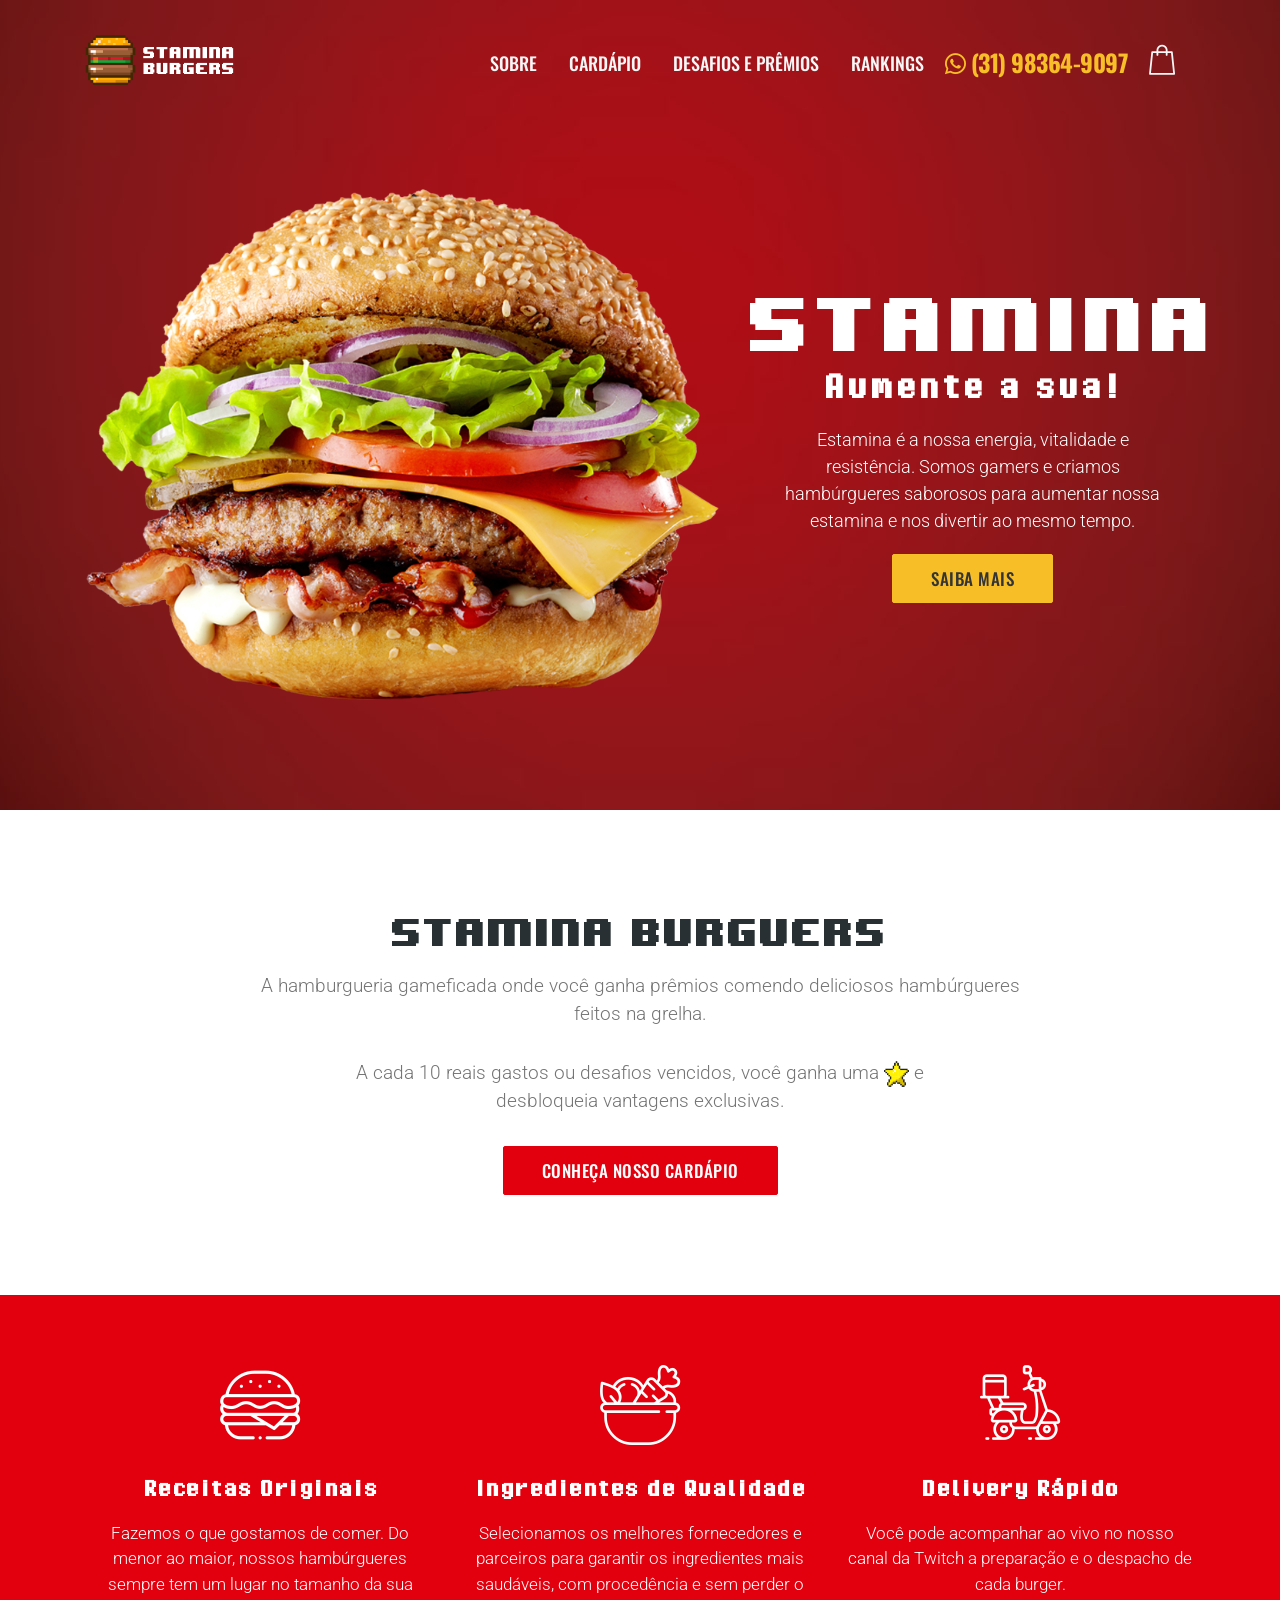
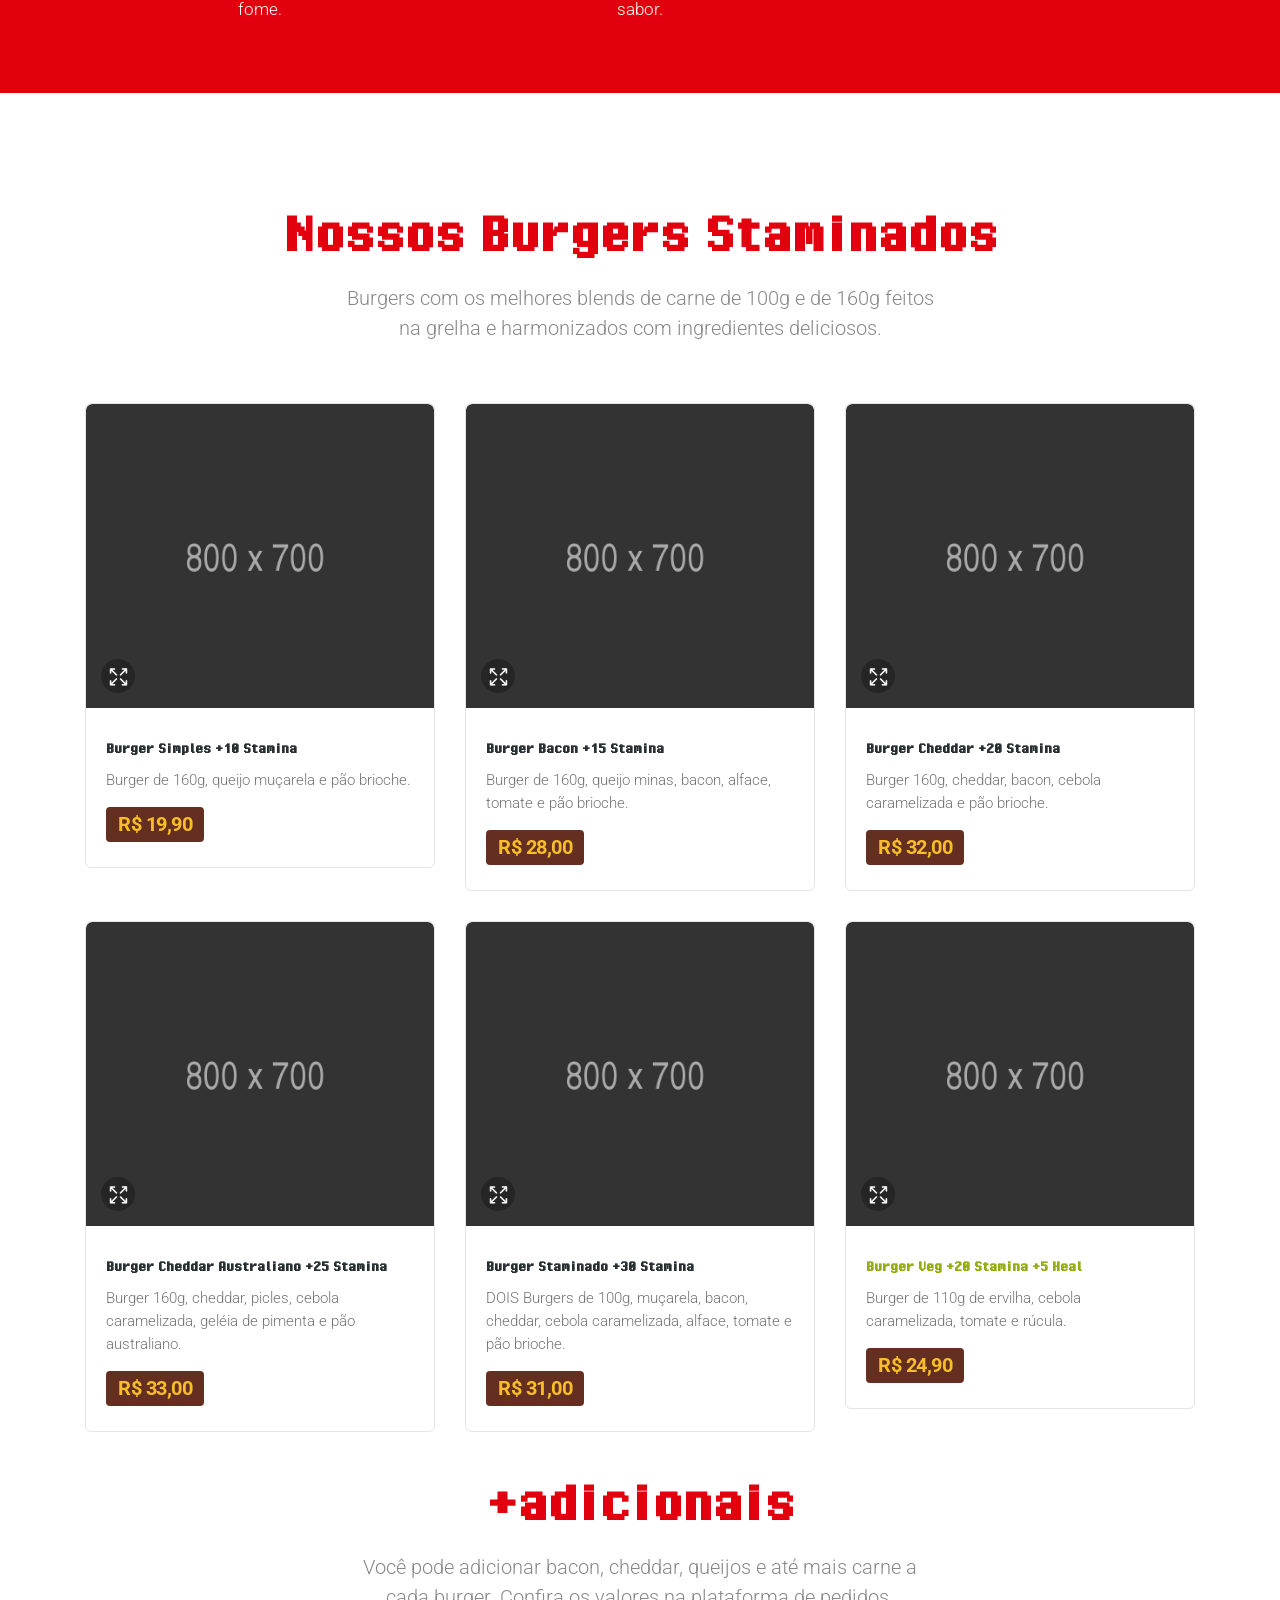
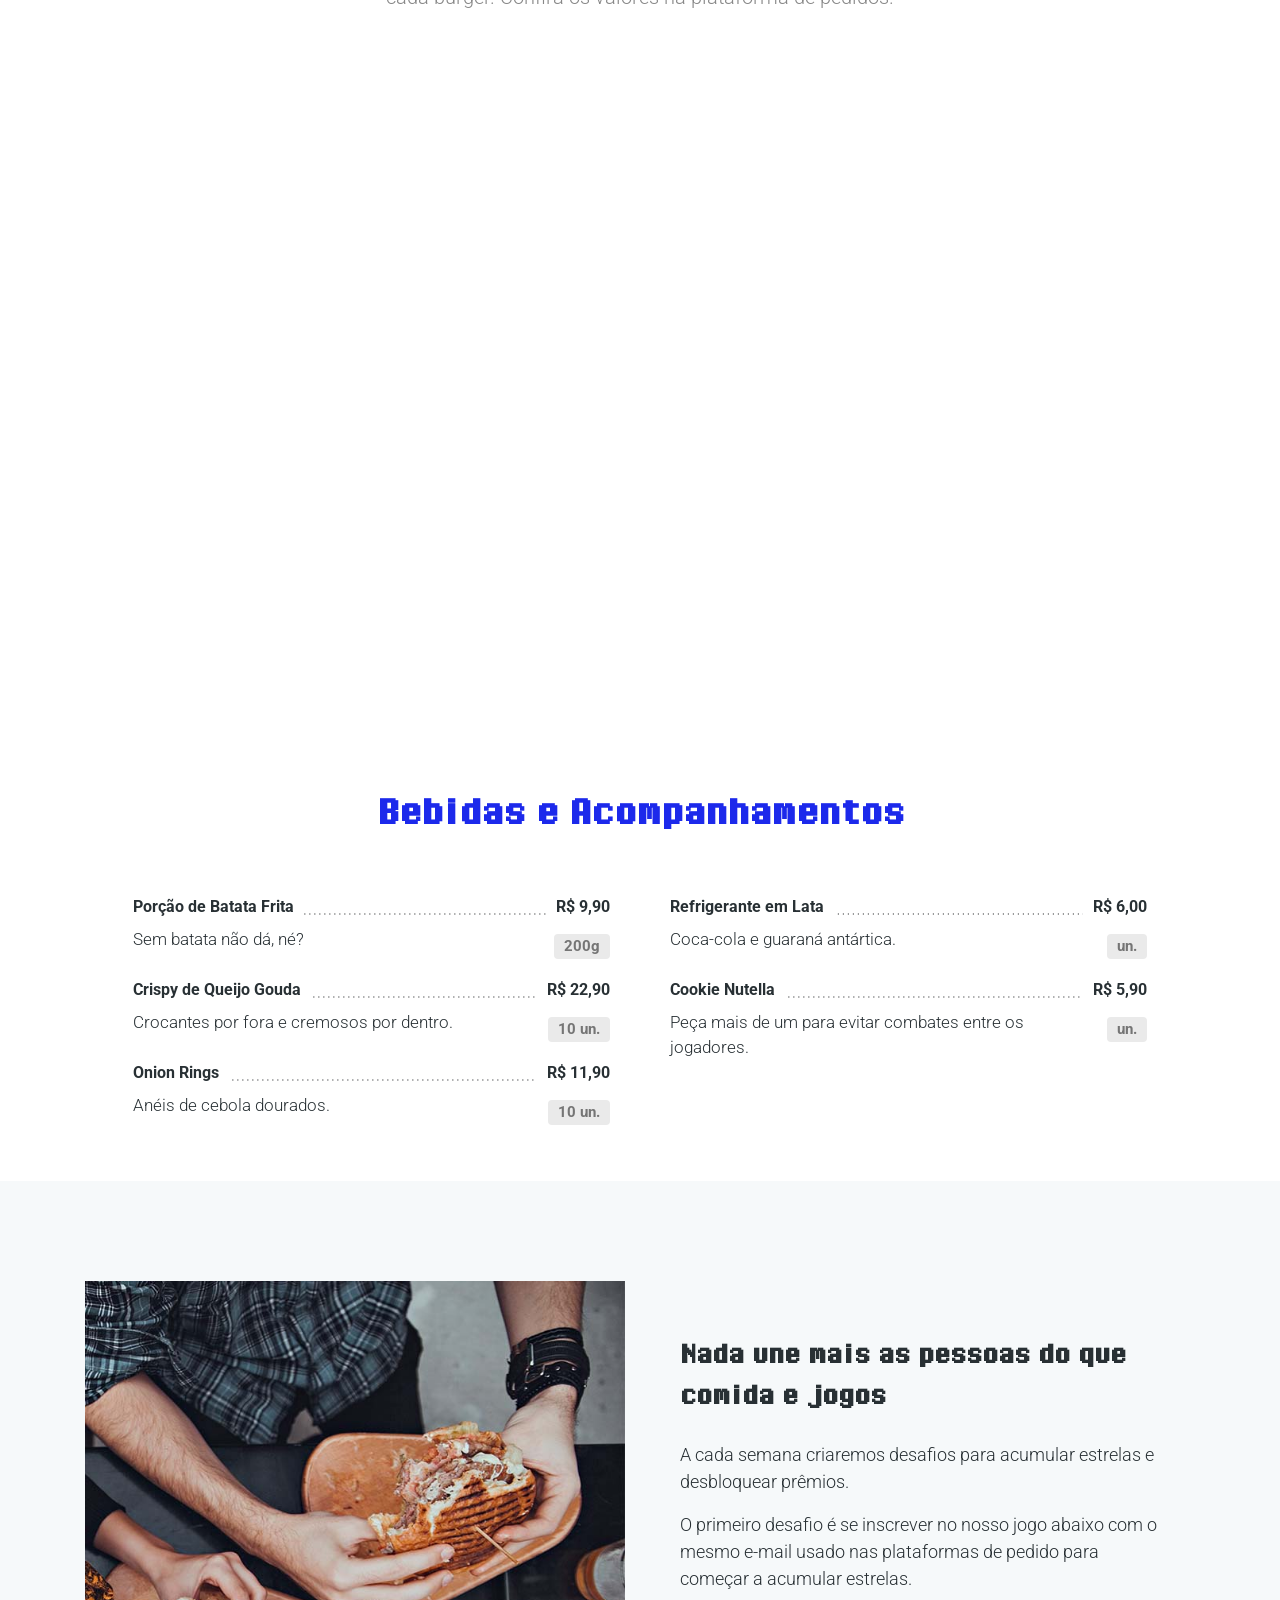
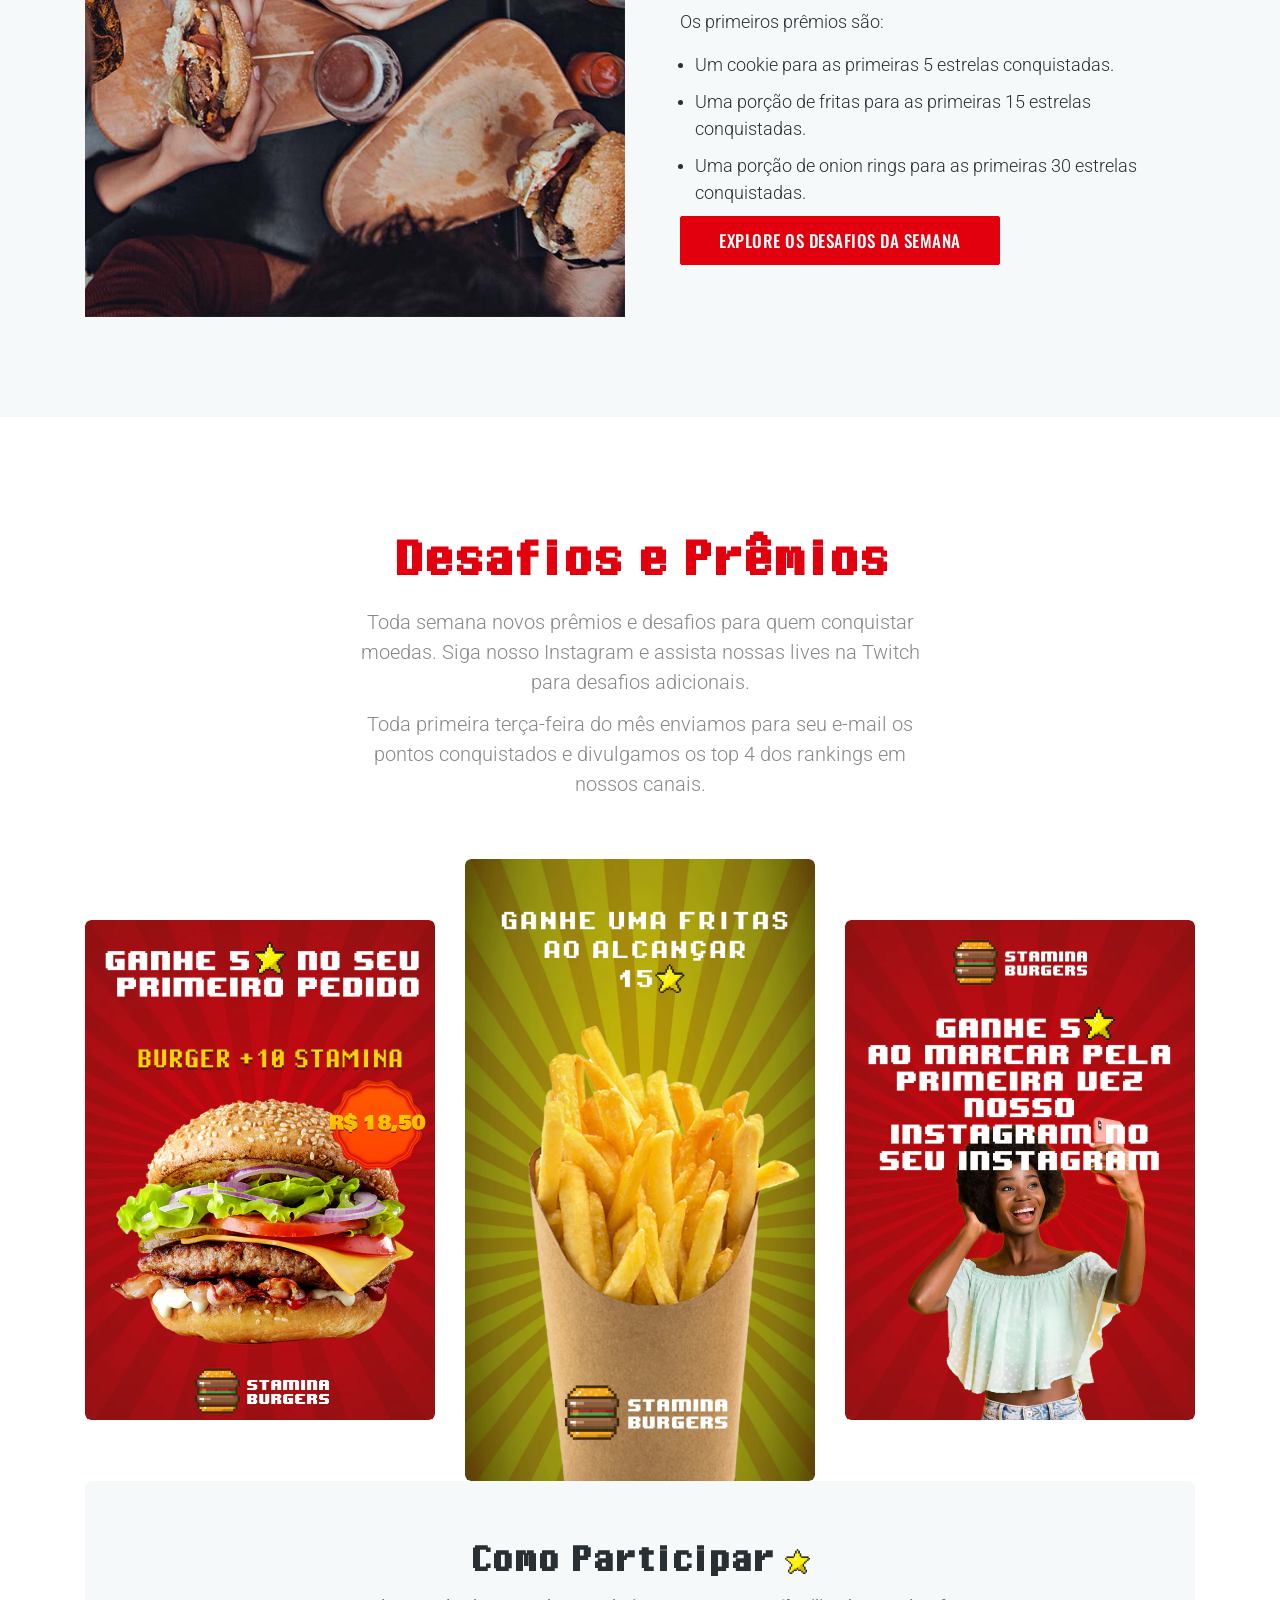
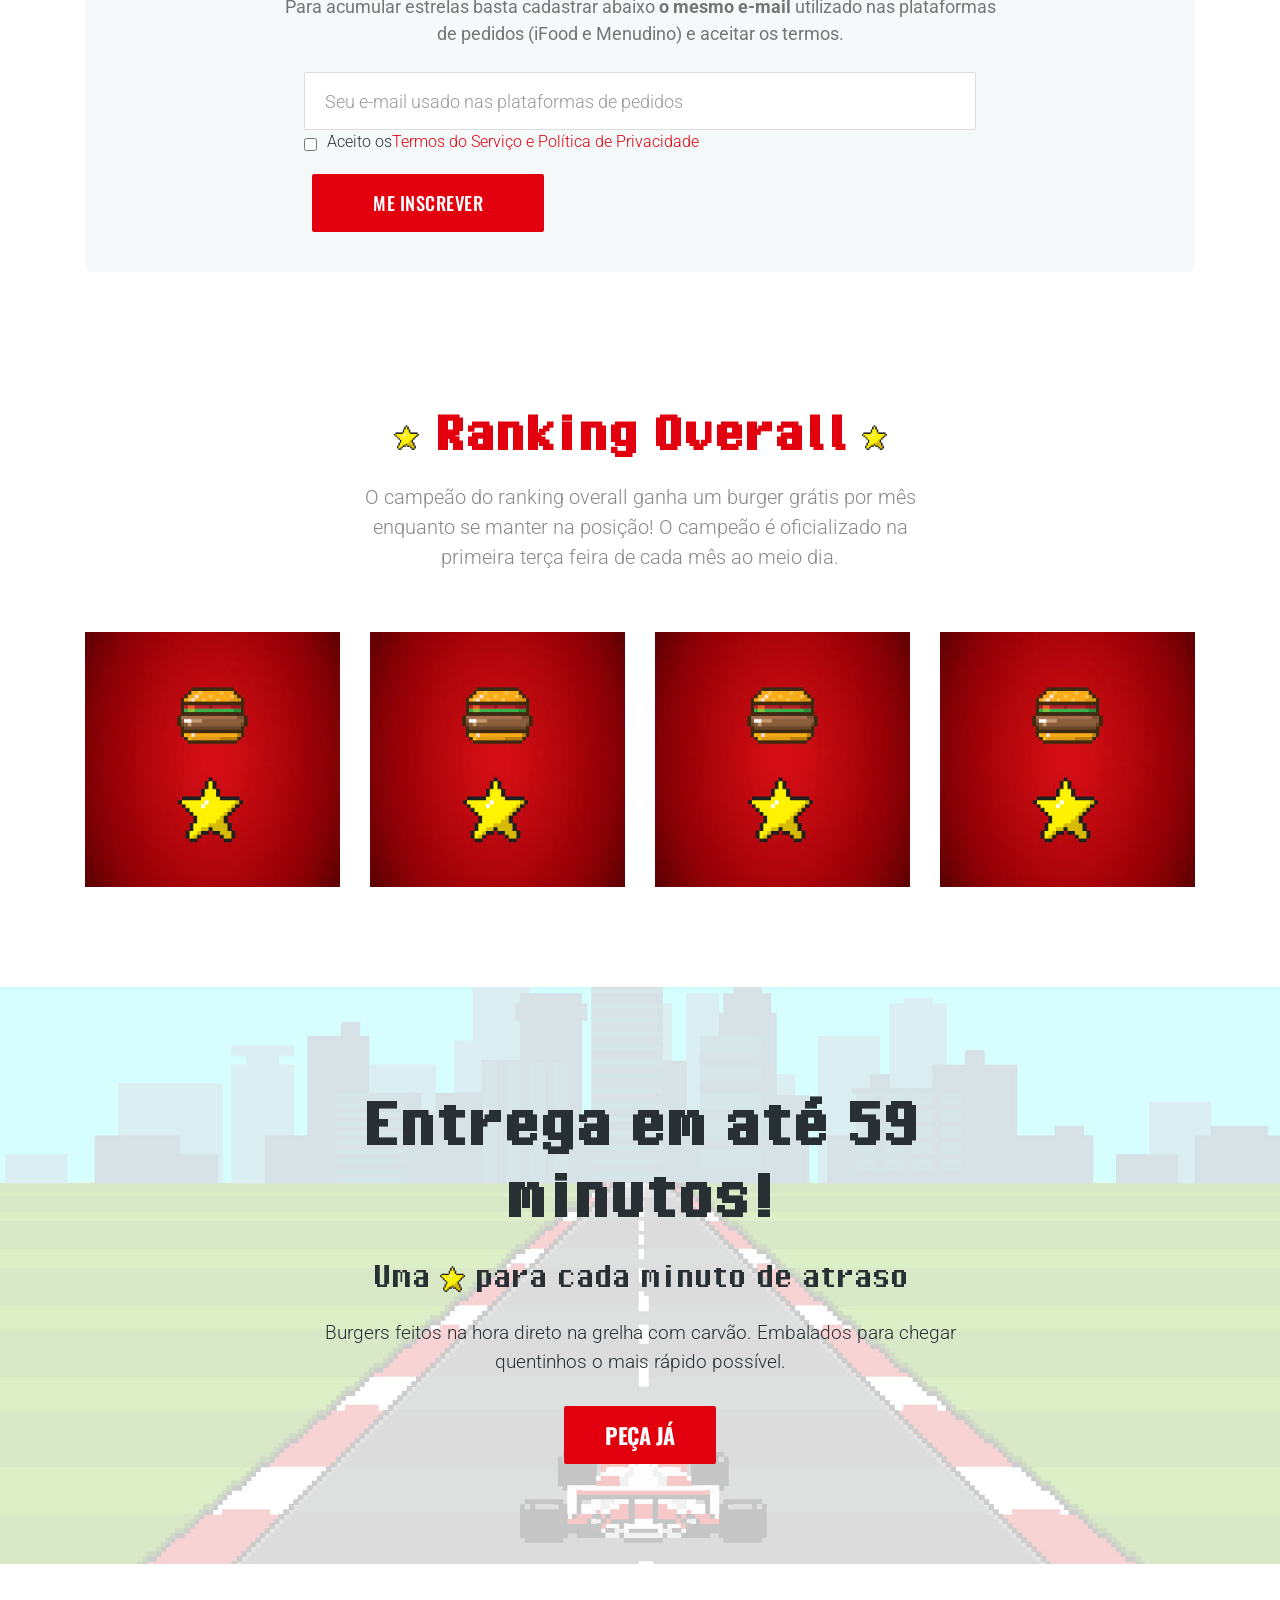
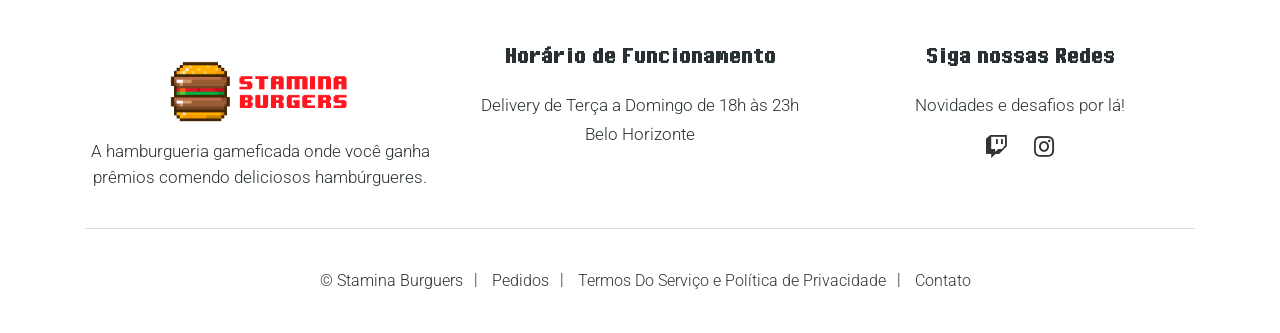
==== commit 4ab333f8: "fichas" ====
--- a/index.html
+++ b/index.html
@@ -454,7 +454,7 @@
 								</div>
 								<div class="menu-6-txt rel">
 									<h5 class="h5-sm">Burger Staminado +30 Stamina</h5>	
-									<p class="grey-color">Burger 160g, muçarela, bacon, ovo, cebola caramelizada, alface, tomate e pão brioche.</p>
+									<p class="grey-color">DOIS Burgers de 100g, muçarela, bacon, cheddar, cebola caramelizada, alface, tomate e pão brioche.</p>
 									<div class="menu-6-price bg-coffee">
 										<h5 class="h5-xs yellow-color">R$ 31,00</h5>
 									</div>
@@ -478,7 +478,7 @@
 								</div>
 								<div class="menu-6-txt rel">
 									<h5 class="h5-sm green-color">Burger Veg +20 Stamina +5 Heal</h5>
-									<p class="grey-color">Burger de 200g de grão de bico, cebola caramelizada, alface, tomate cereja, rúcula e maionese vegana. </p>
+									<p class="grey-color">Burger de 110g de ervilha, cebola caramelizada, tomate e rúcula. </p>
 									<div class="menu-6-price bg-coffee">
 										<h5 class="h5-xs yellow-color">R$ 24,90</h5>
 									</div>
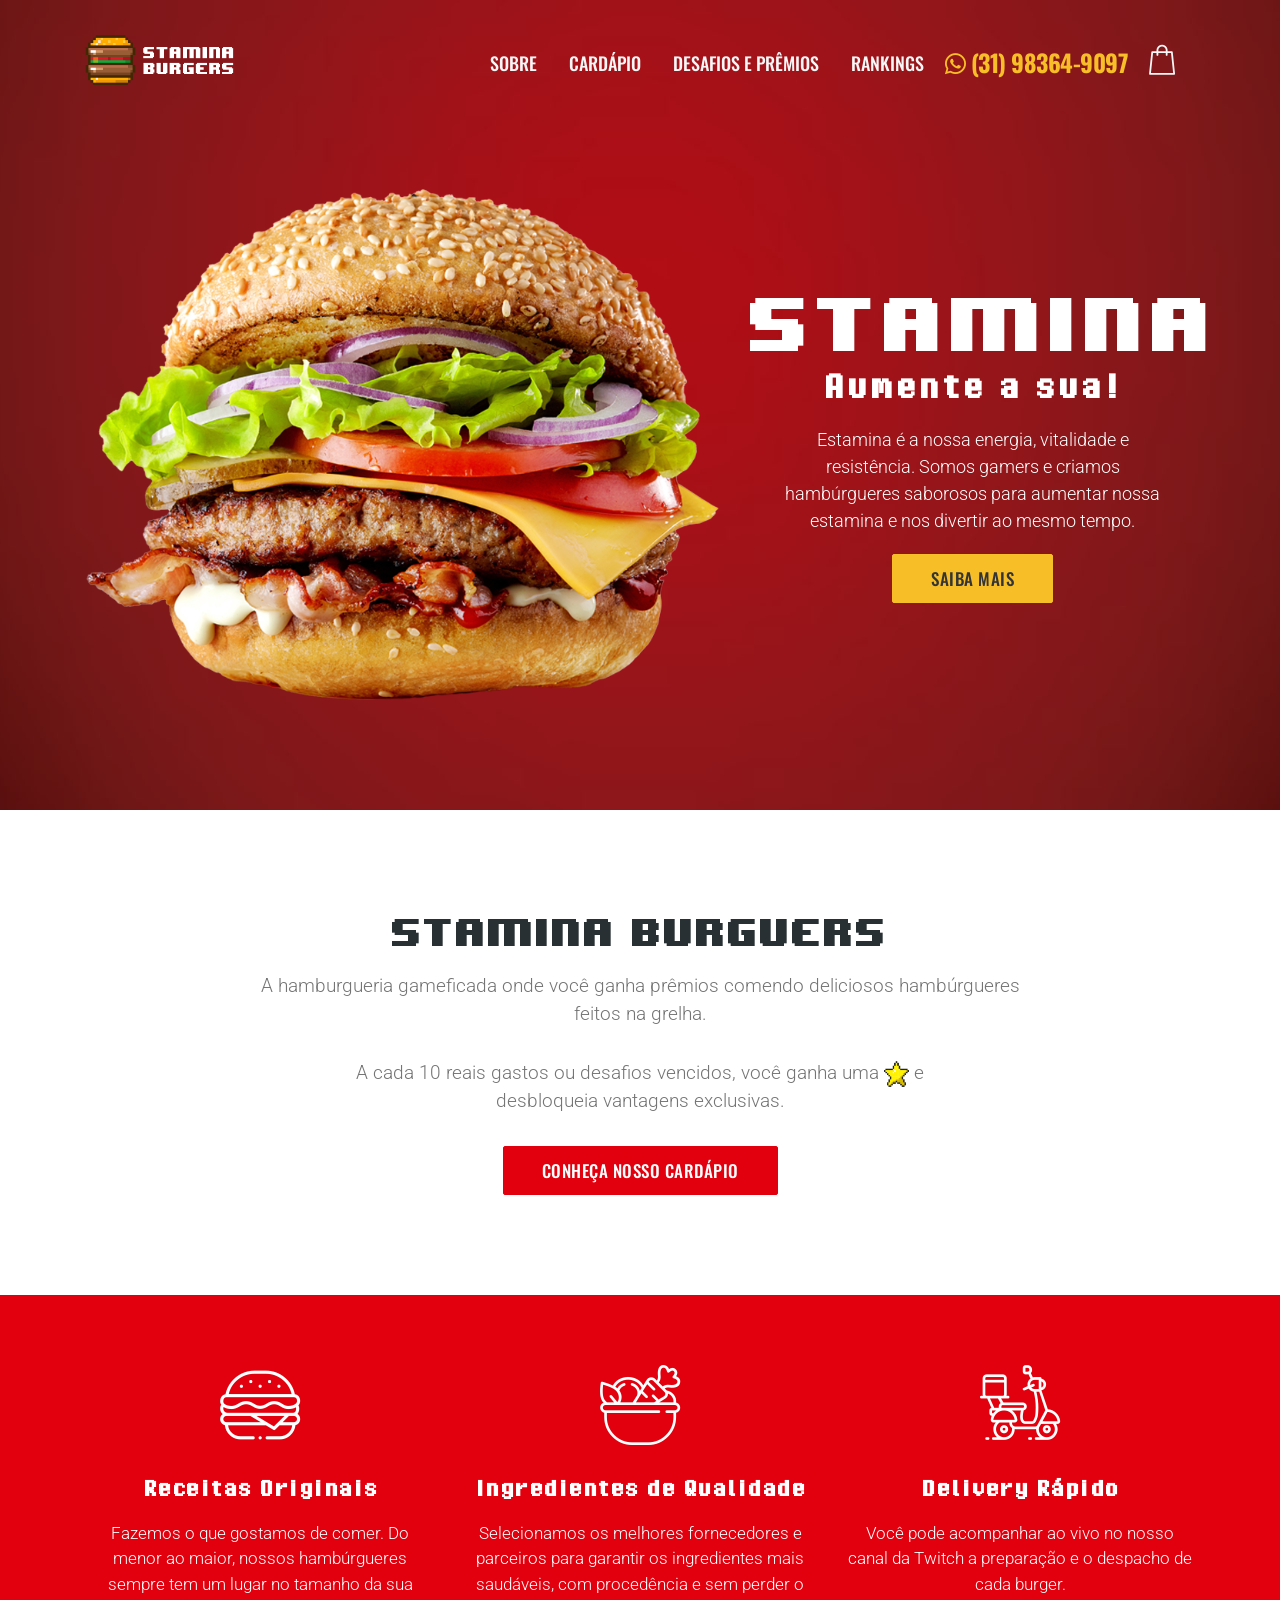
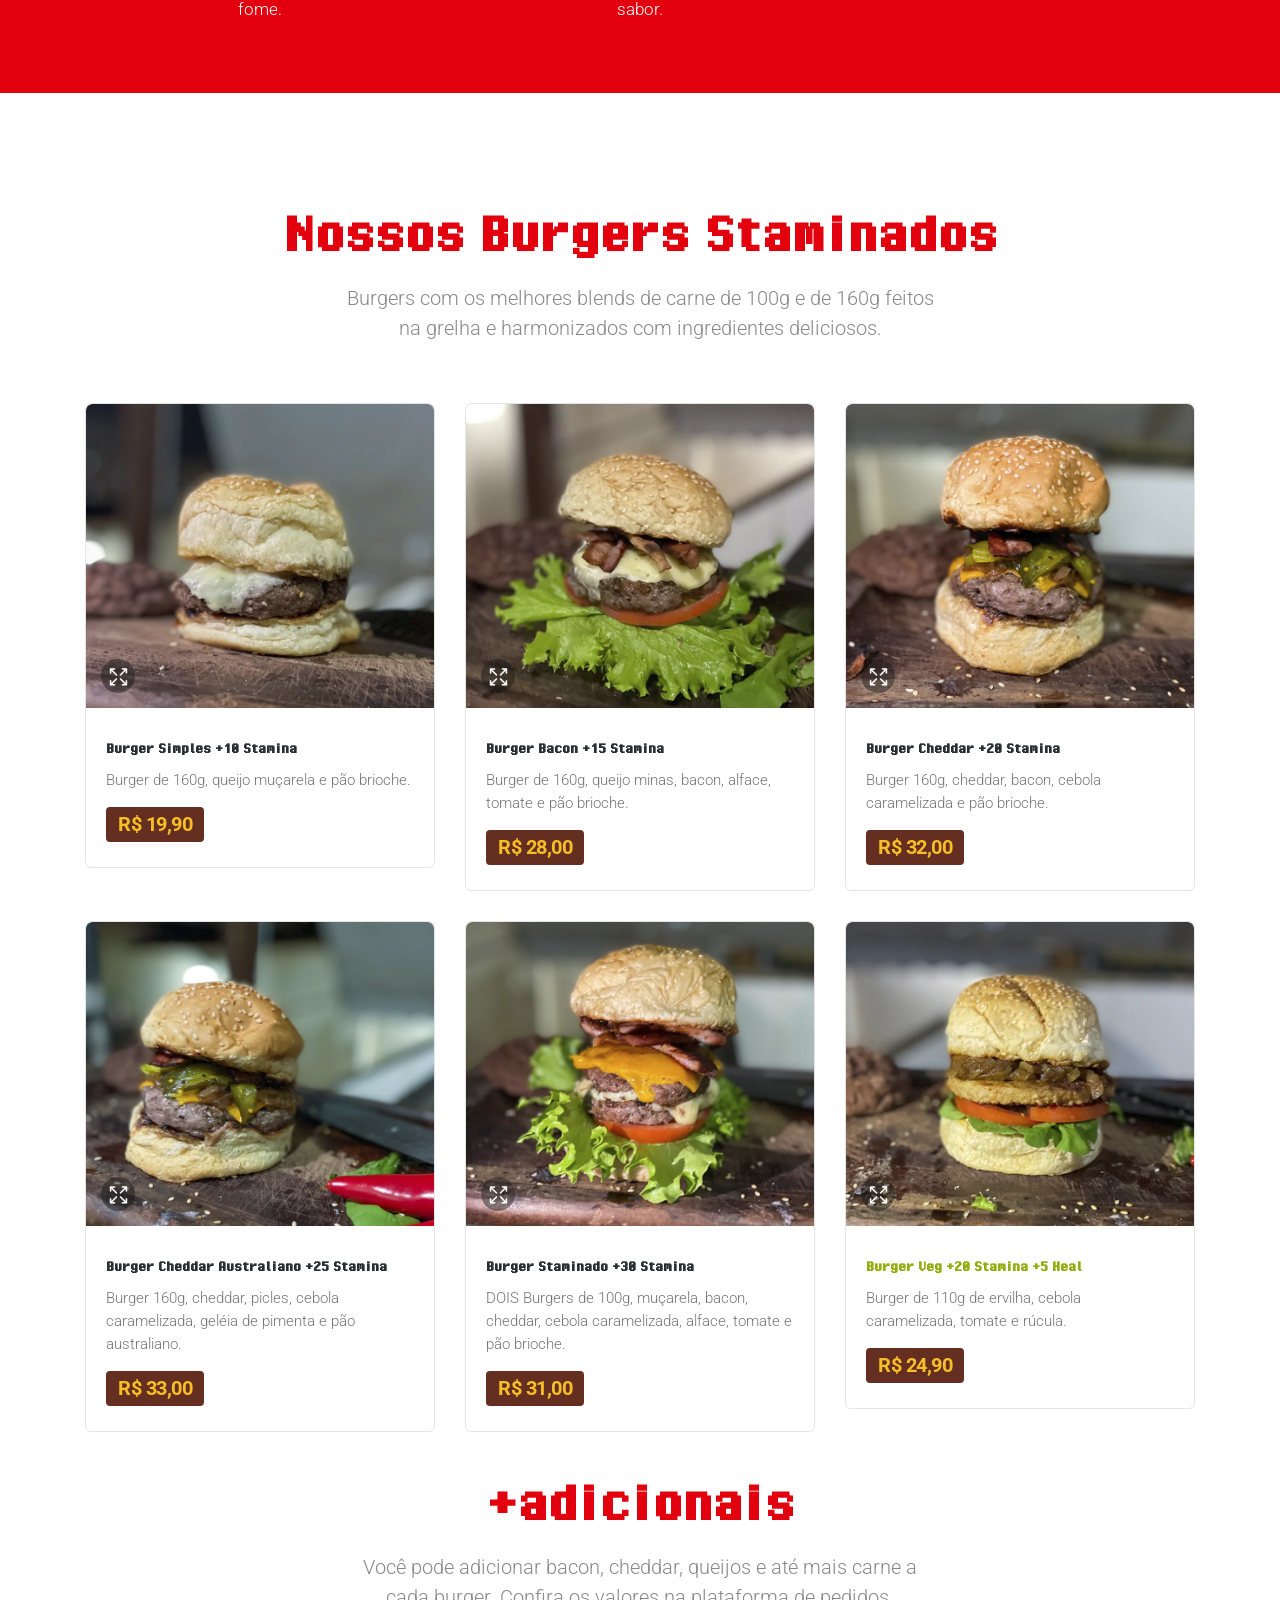
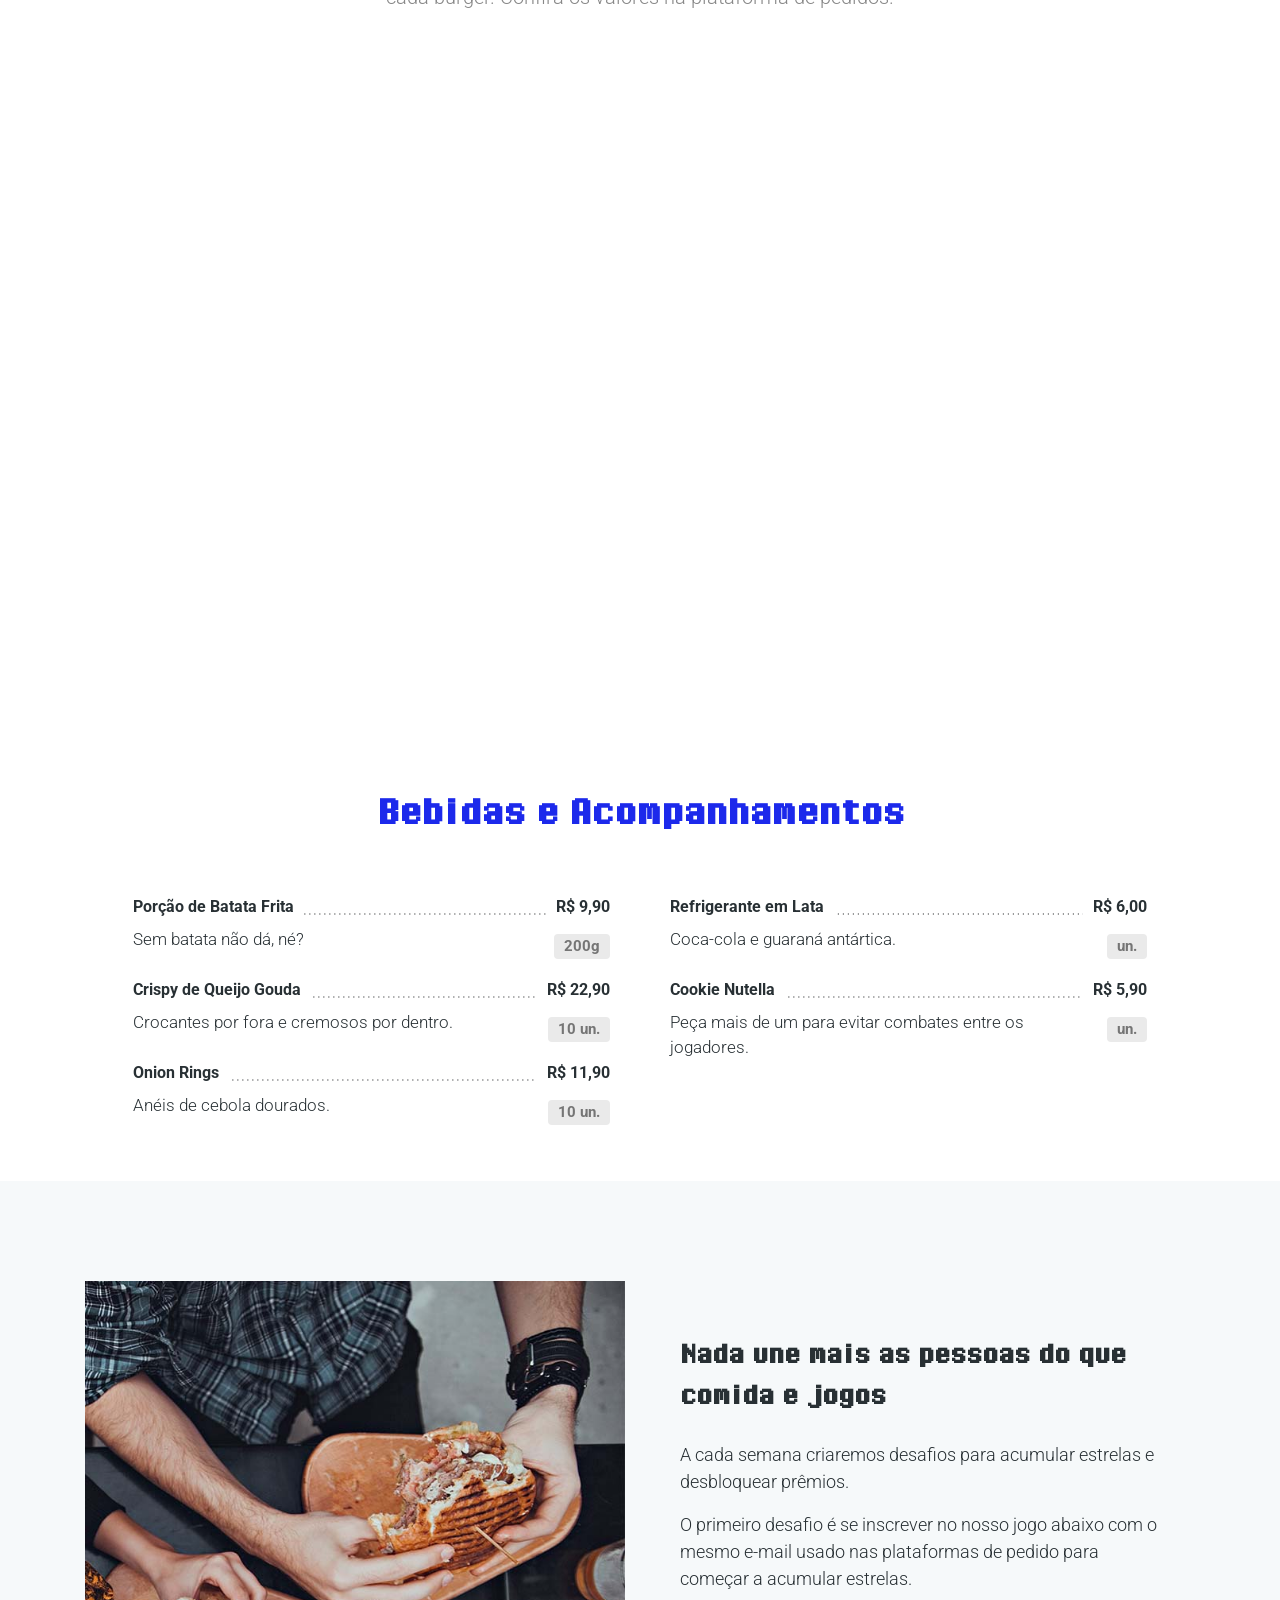
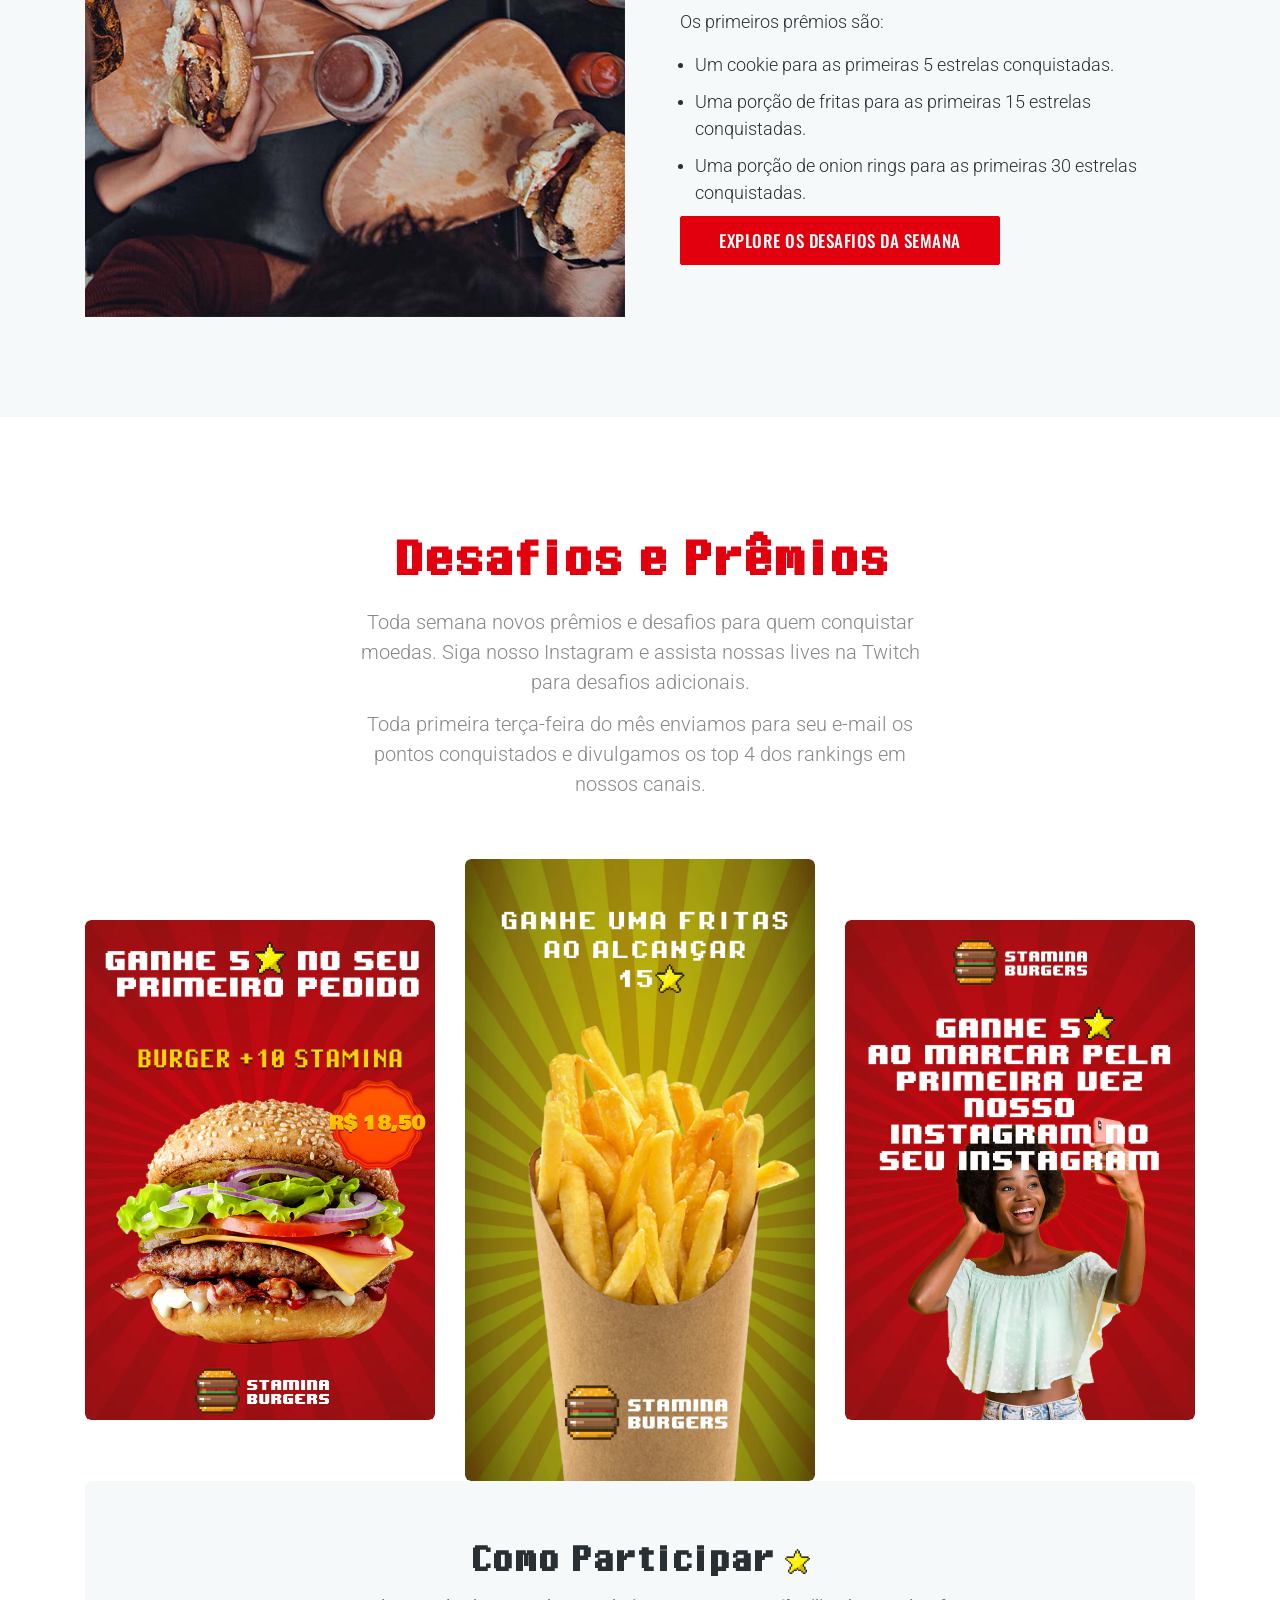
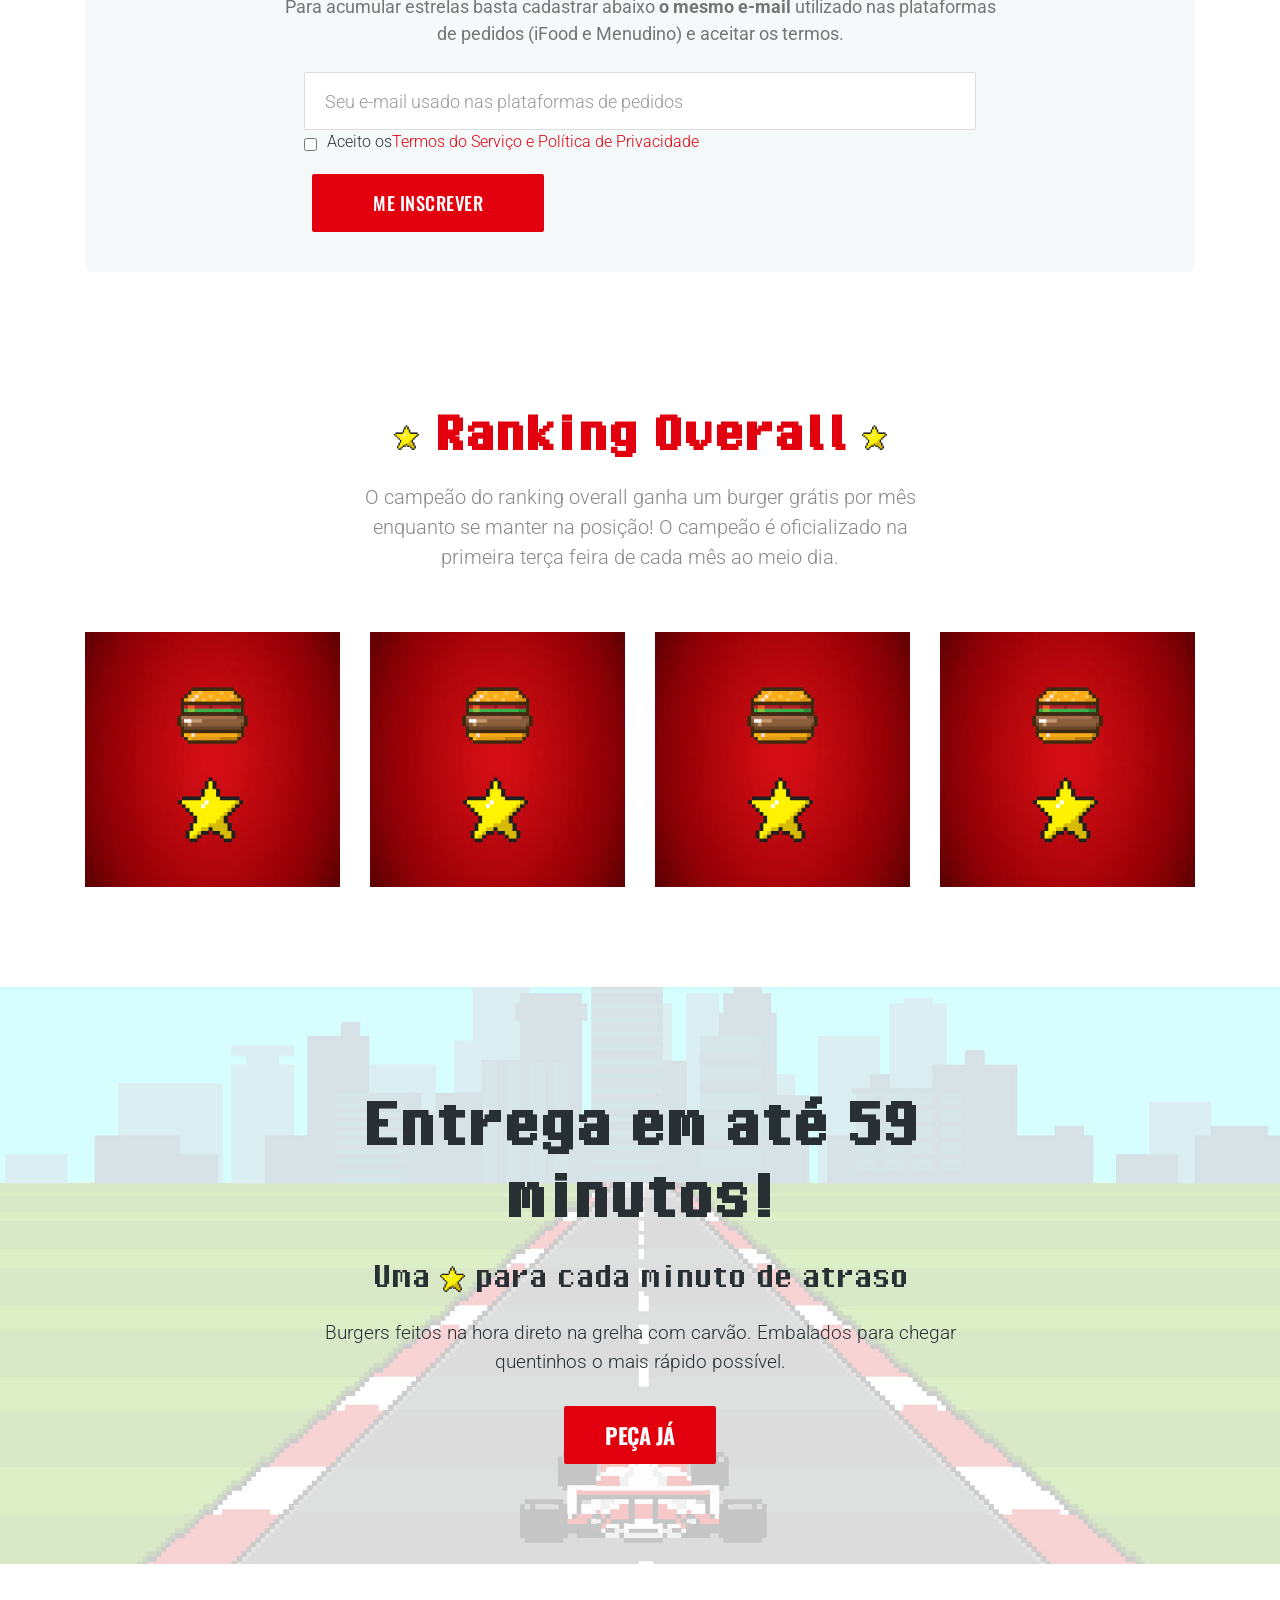
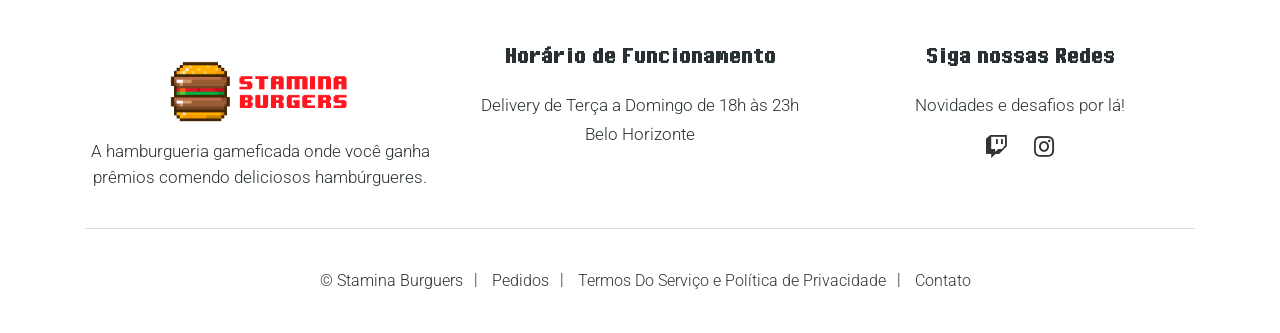
==== commit 46331532: "fotos" ====
--- a/index.html
+++ b/index.html
@@ -350,9 +350,9 @@
 							<div class="menu-6-item bg-white">
 								<div class="menu-6-img rel">
 									<div class="hover-overlay">
-										<img class="img-fluid" src="images/menu/burger-11.jpg" alt="menu-image" />
+										<img class="img-fluid" src="images/menu/burger-11.webp" alt="menu-image" />
 										<div class="menu-img-zoom ico-25">
-											<a href="images/menu/burger-11.jpg" class="image-link">
+											<a href="images/menu/burger-11.webp" class="image-link">
 												<span class="flaticon-zoom"></span>
 											</a>
 										</div> 
@@ -374,9 +374,9 @@
 							<div class="menu-6-item bg-white">
 								<div class="menu-6-img rel">
 									<div class="hover-overlay">
-										<img class="img-fluid" src="images/menu/burger-12.jpg" alt="menu-image" />
+										<img class="img-fluid" src="images/menu/burger-12.webp" alt="menu-image" />
 										<div class="menu-img-zoom ico-25">
-											<a href="images/menu/burger-12.jpg" class="image-link">
+											<a href="images/menu/burger-12.webp" class="image-link">
 												<span class="flaticon-zoom"></span>
 											</a>
 										</div> 
@@ -398,9 +398,9 @@
 							<div class="menu-6-item bg-white">
 								<div class="menu-6-img rel">
 									<div class="hover-overlay">
-										<img class="img-fluid" src="images/menu/burger-13.jpg" alt="menu-image" />
+										<img class="img-fluid" src="images/menu/burger-16.webp" alt="menu-image" />
 										<div class="menu-img-zoom ico-25">
-											<a href="images/menu/burger-13.jpg" class="image-link">
+											<a href="images/menu/burger-16.webp" class="image-link">
 												<span class="flaticon-zoom"></span>
 											</a>
 										</div> 
@@ -421,9 +421,9 @@
 							<div class="menu-6-item bg-white">
 								<div class="menu-6-img rel">
 									<div class="hover-overlay">
-										<img class="img-fluid" src="images/menu/burger-13.jpg" alt="menu-image" />
+										<img class="img-fluid" src="images/menu/burger-14.webp" alt="menu-image" />
 										<div class="menu-img-zoom ico-25">
-											<a href="images/menu/burger-13.jpg" class="image-link">
+											<a href="images/menu/burger-14.webp" class="image-link">
 												<span class="flaticon-zoom"></span>
 											</a>
 										</div> 
@@ -444,9 +444,9 @@
 							<div class="menu-6-item bg-white">
 								<div class="menu-6-img rel">
 									<div class="hover-overlay">
-										<img class="img-fluid" src="images/menu/burger-13.jpg" alt="menu-image" />
+										<img class="img-fluid" src="images/menu/burger-13.webp" alt="menu-image" />
 										<div class="menu-img-zoom ico-25">
-											<a href="images/menu/burger-13.jpg" class="image-link">
+											<a href="images/menu/burger-13.webp" class="image-link">
 												<span class="flaticon-zoom"></span>
 											</a>
 										</div> 
@@ -468,9 +468,9 @@
 							<div class="menu-6-item bg-white">
 								<div class="menu-6-img rel">
 									<div class="hover-overlay">
-										<img class="img-fluid" src="images/menu/burger-15.jpg" alt="menu-image" />
+										<img class="img-fluid" src="images/menu/burger-15.webp" alt="menu-image" />
 										<div class="menu-img-zoom ico-25">
-											<a href="images/menu/burger-15.jpg" class="image-link">
+											<a href="images/menu/burger-15.webp" class="image-link">
 												<span class="flaticon-zoom"></span>
 											</a>
 										</div> 
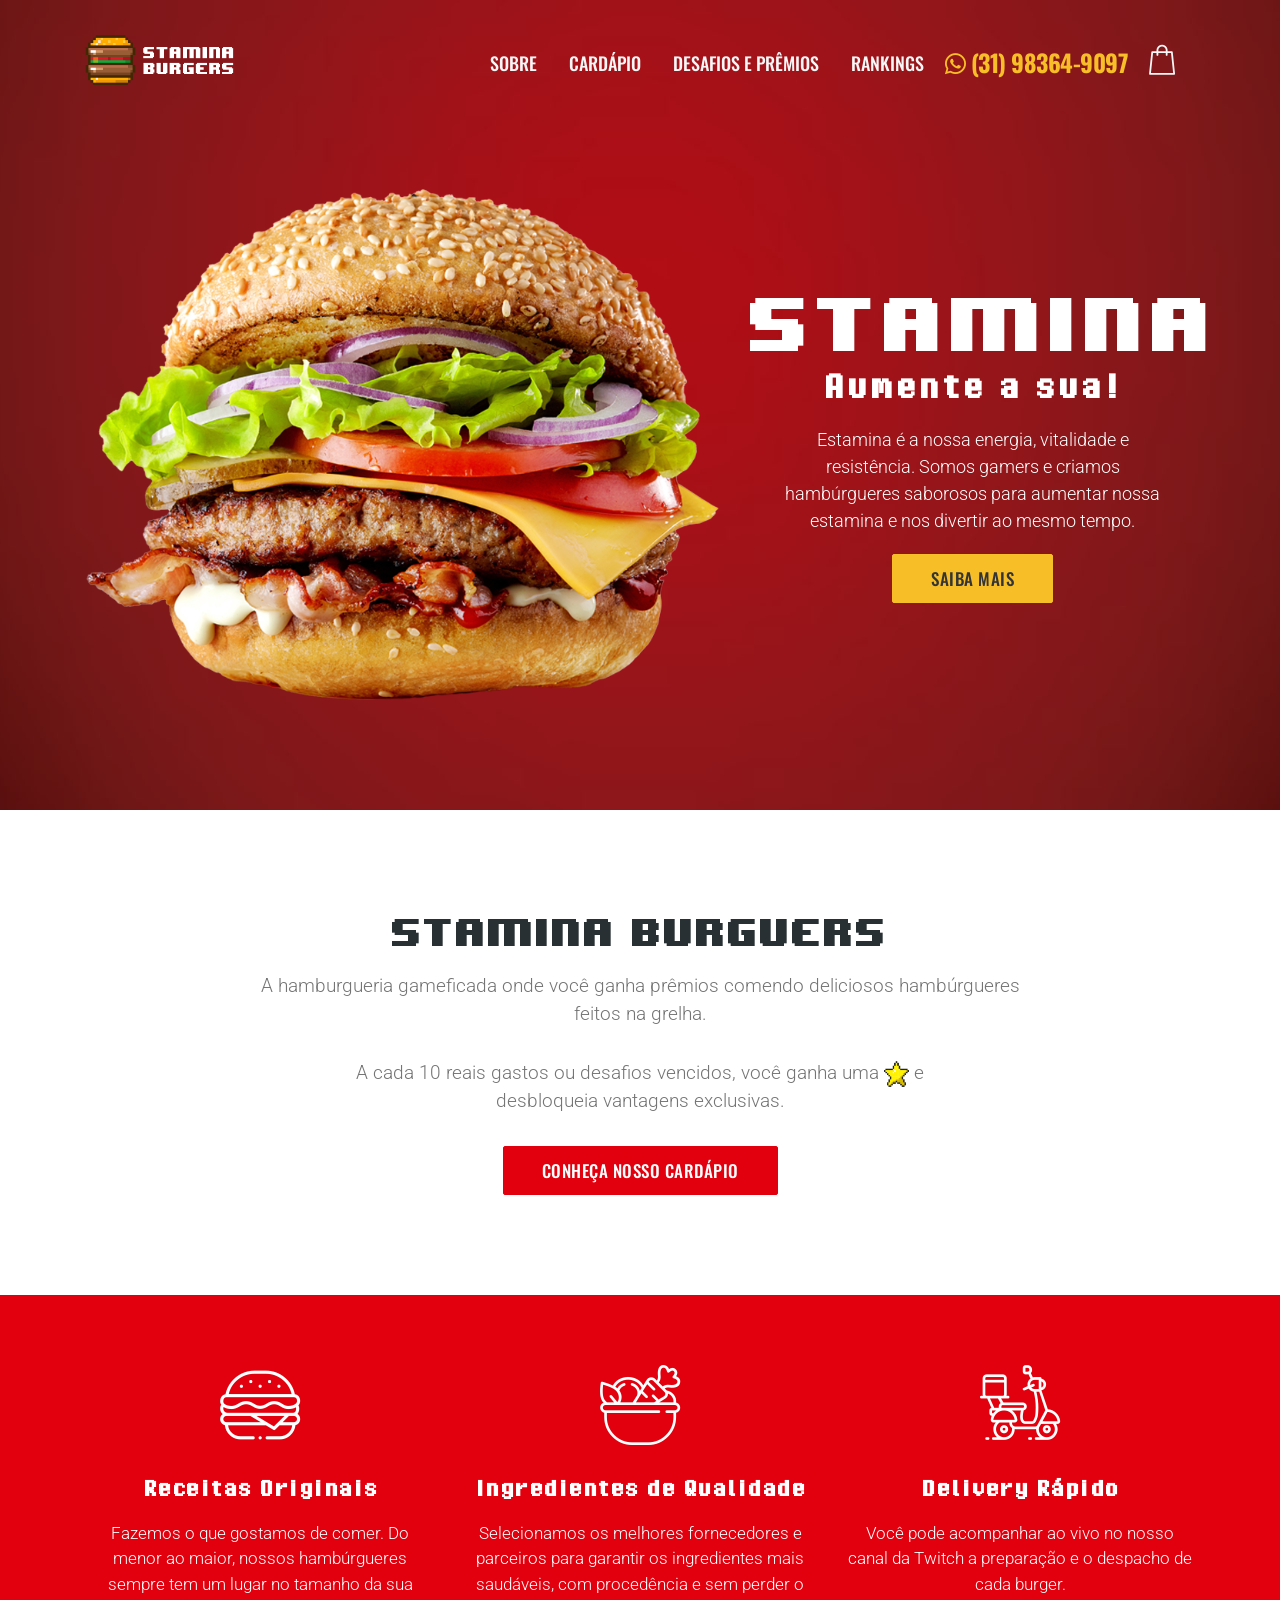
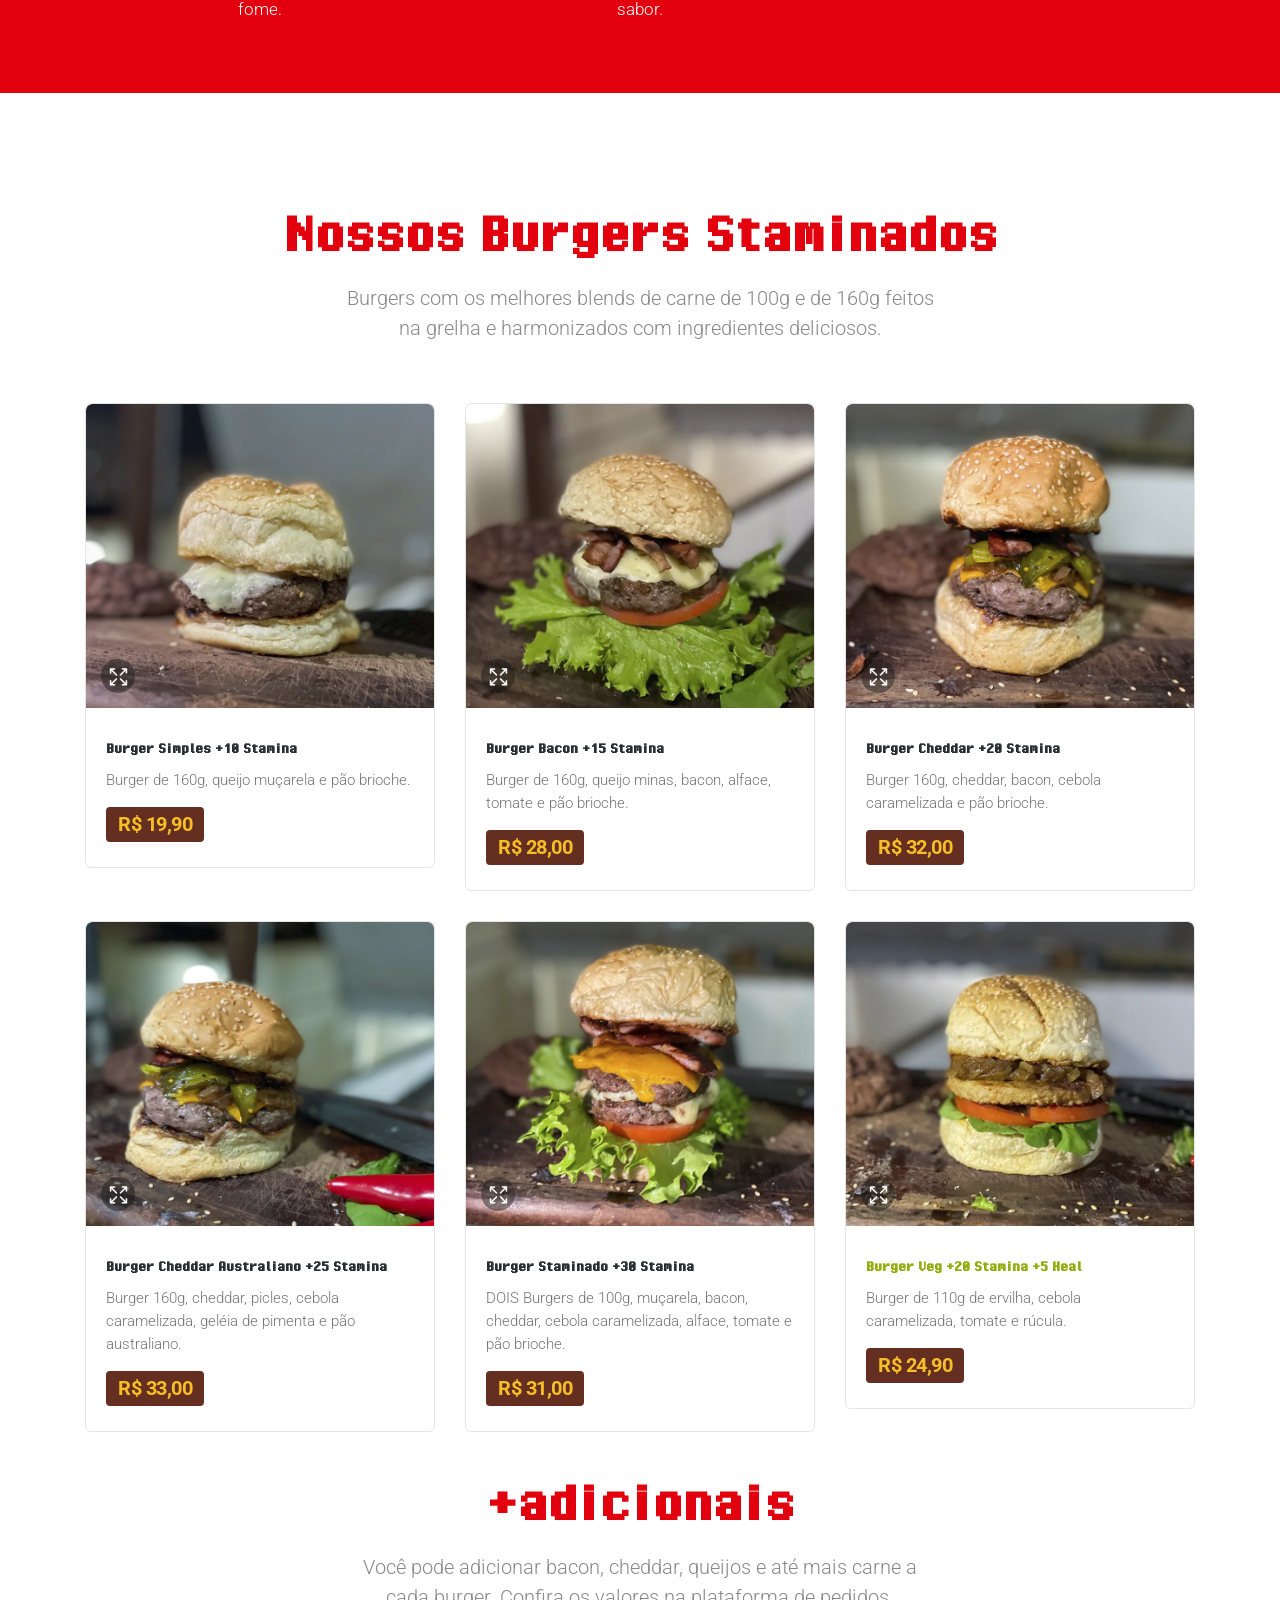
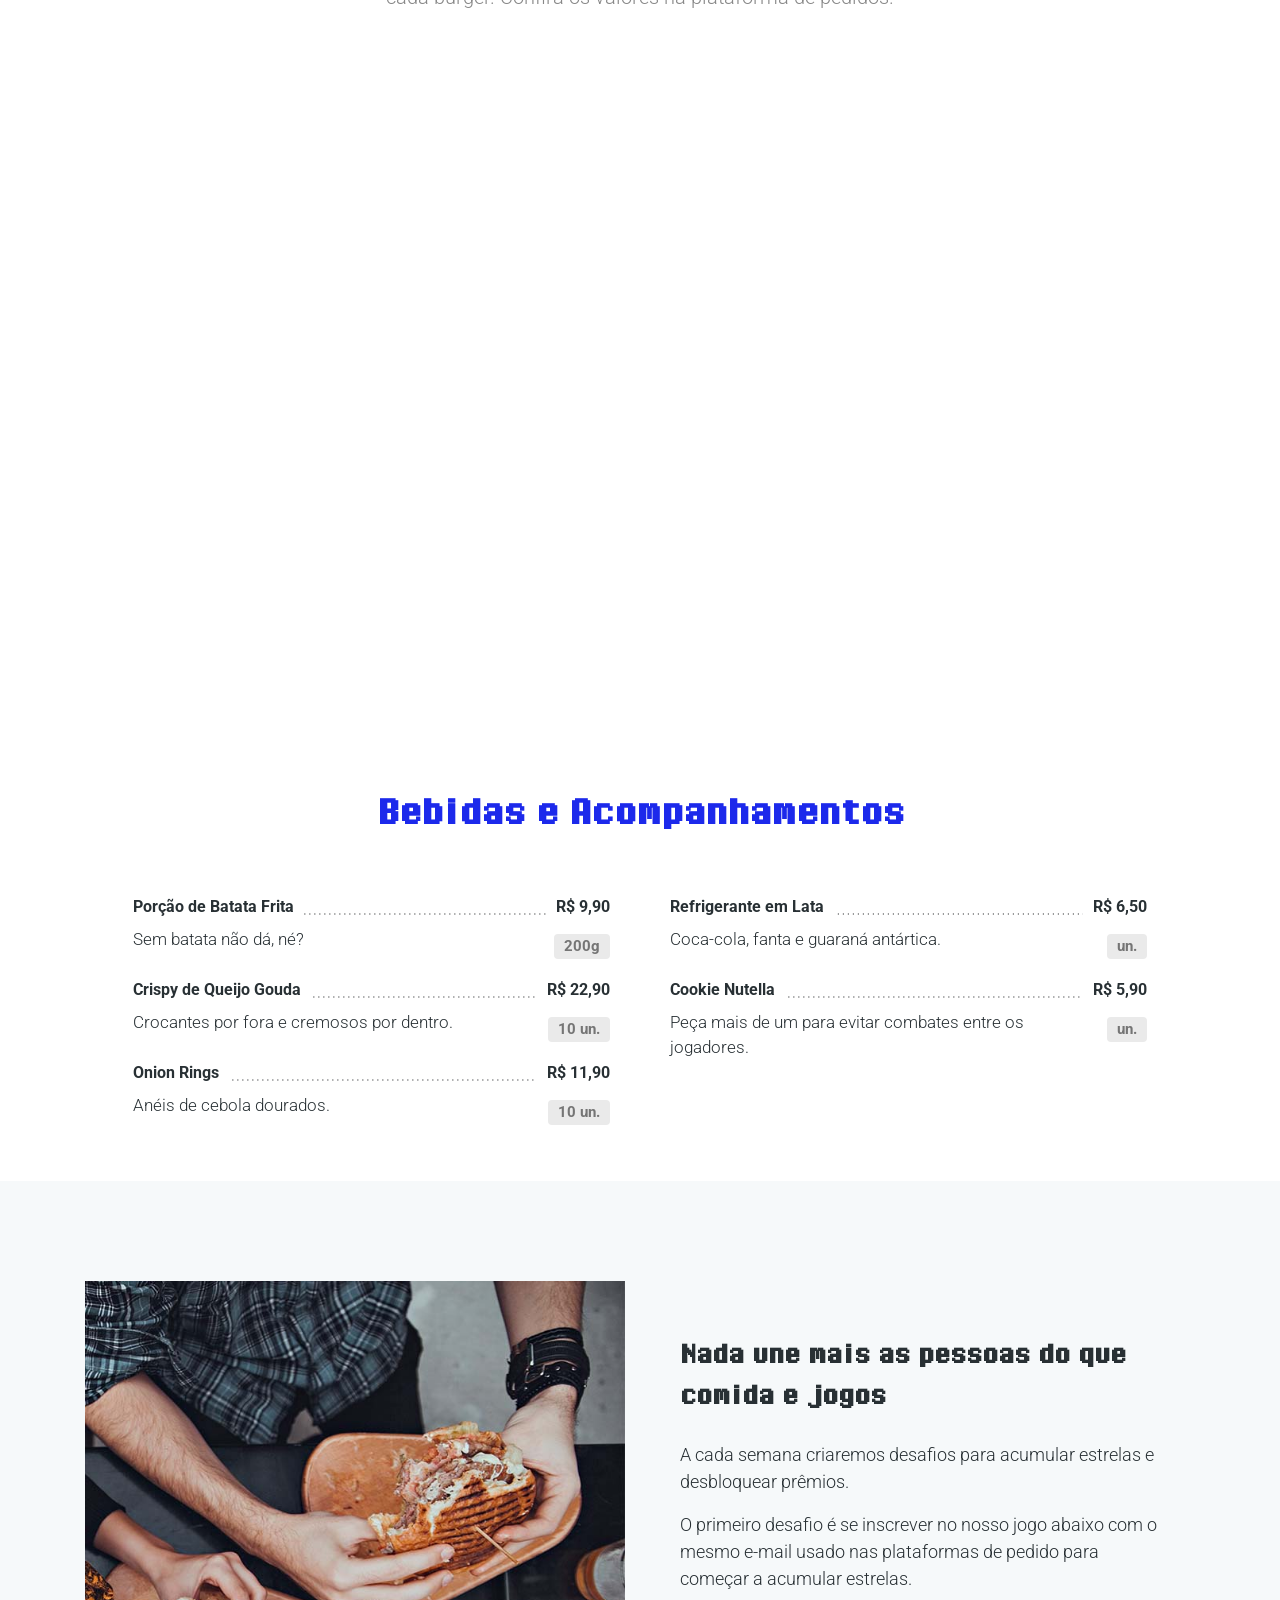
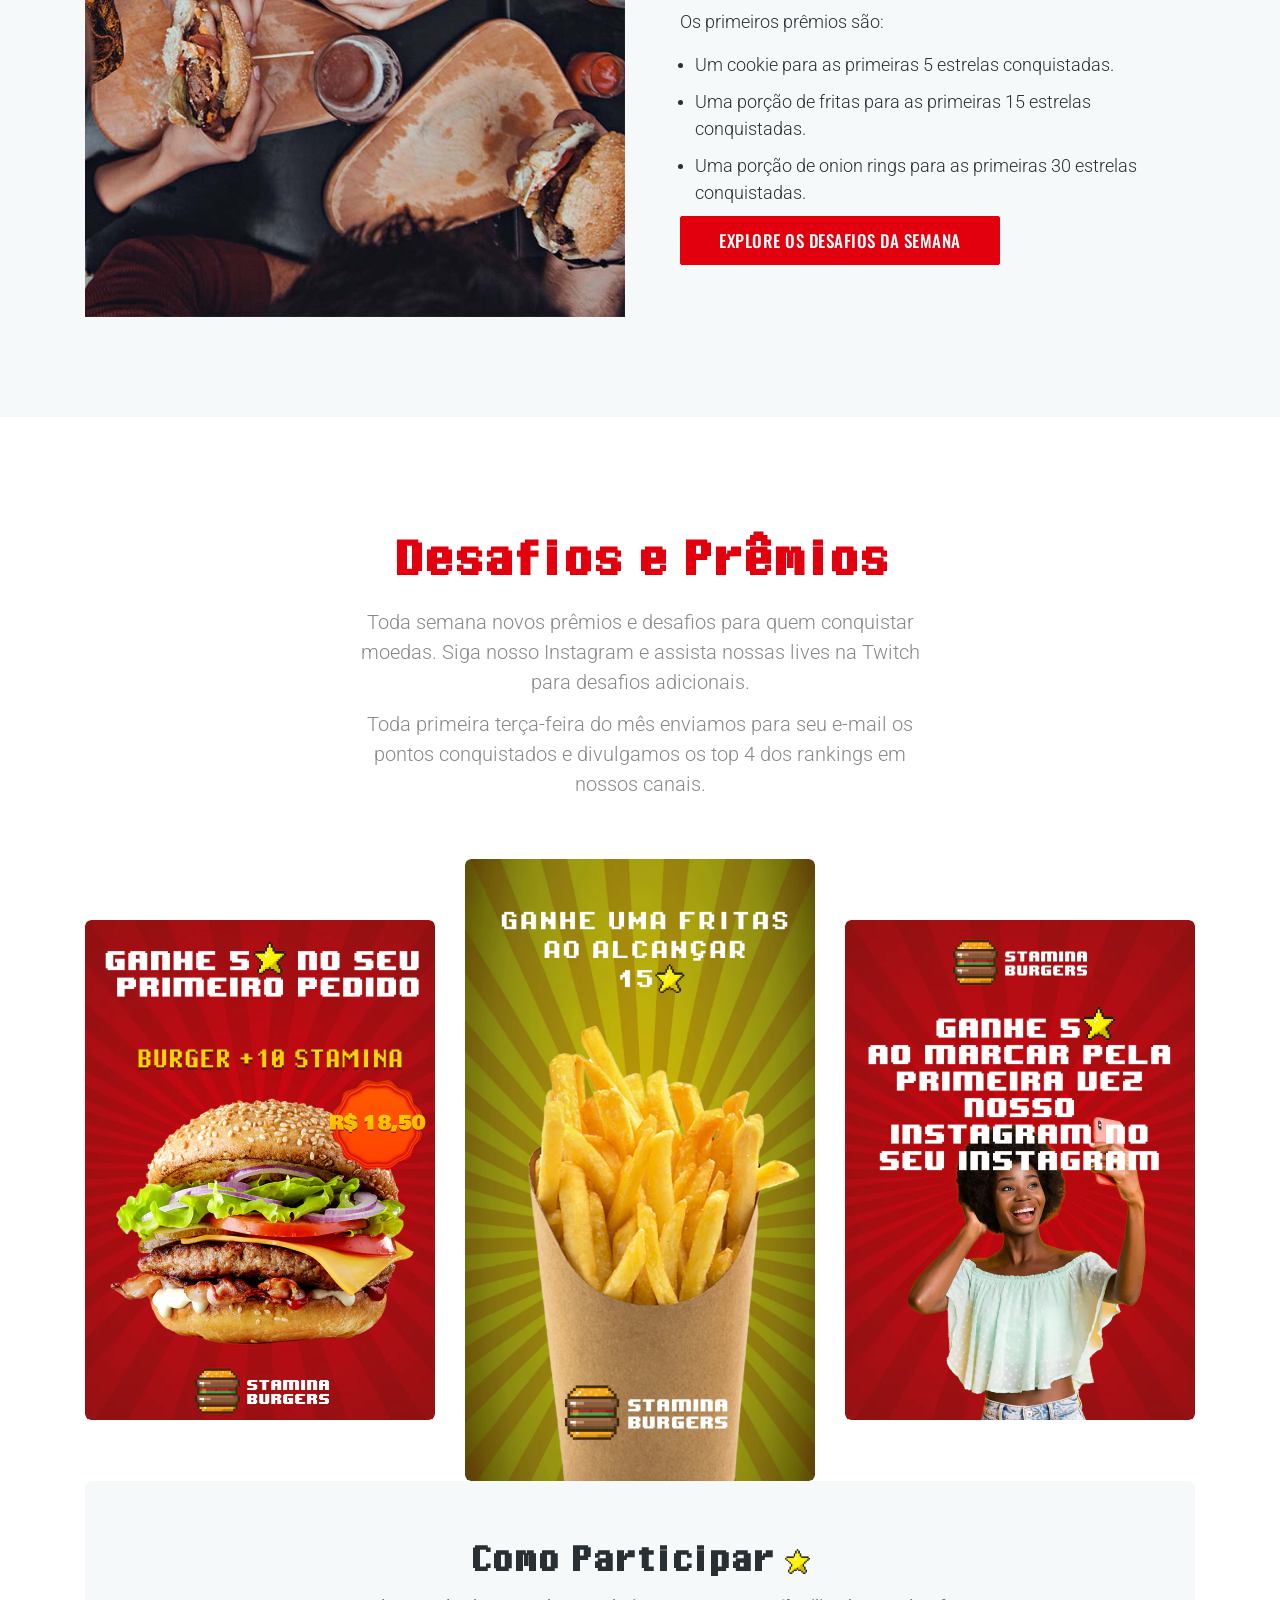
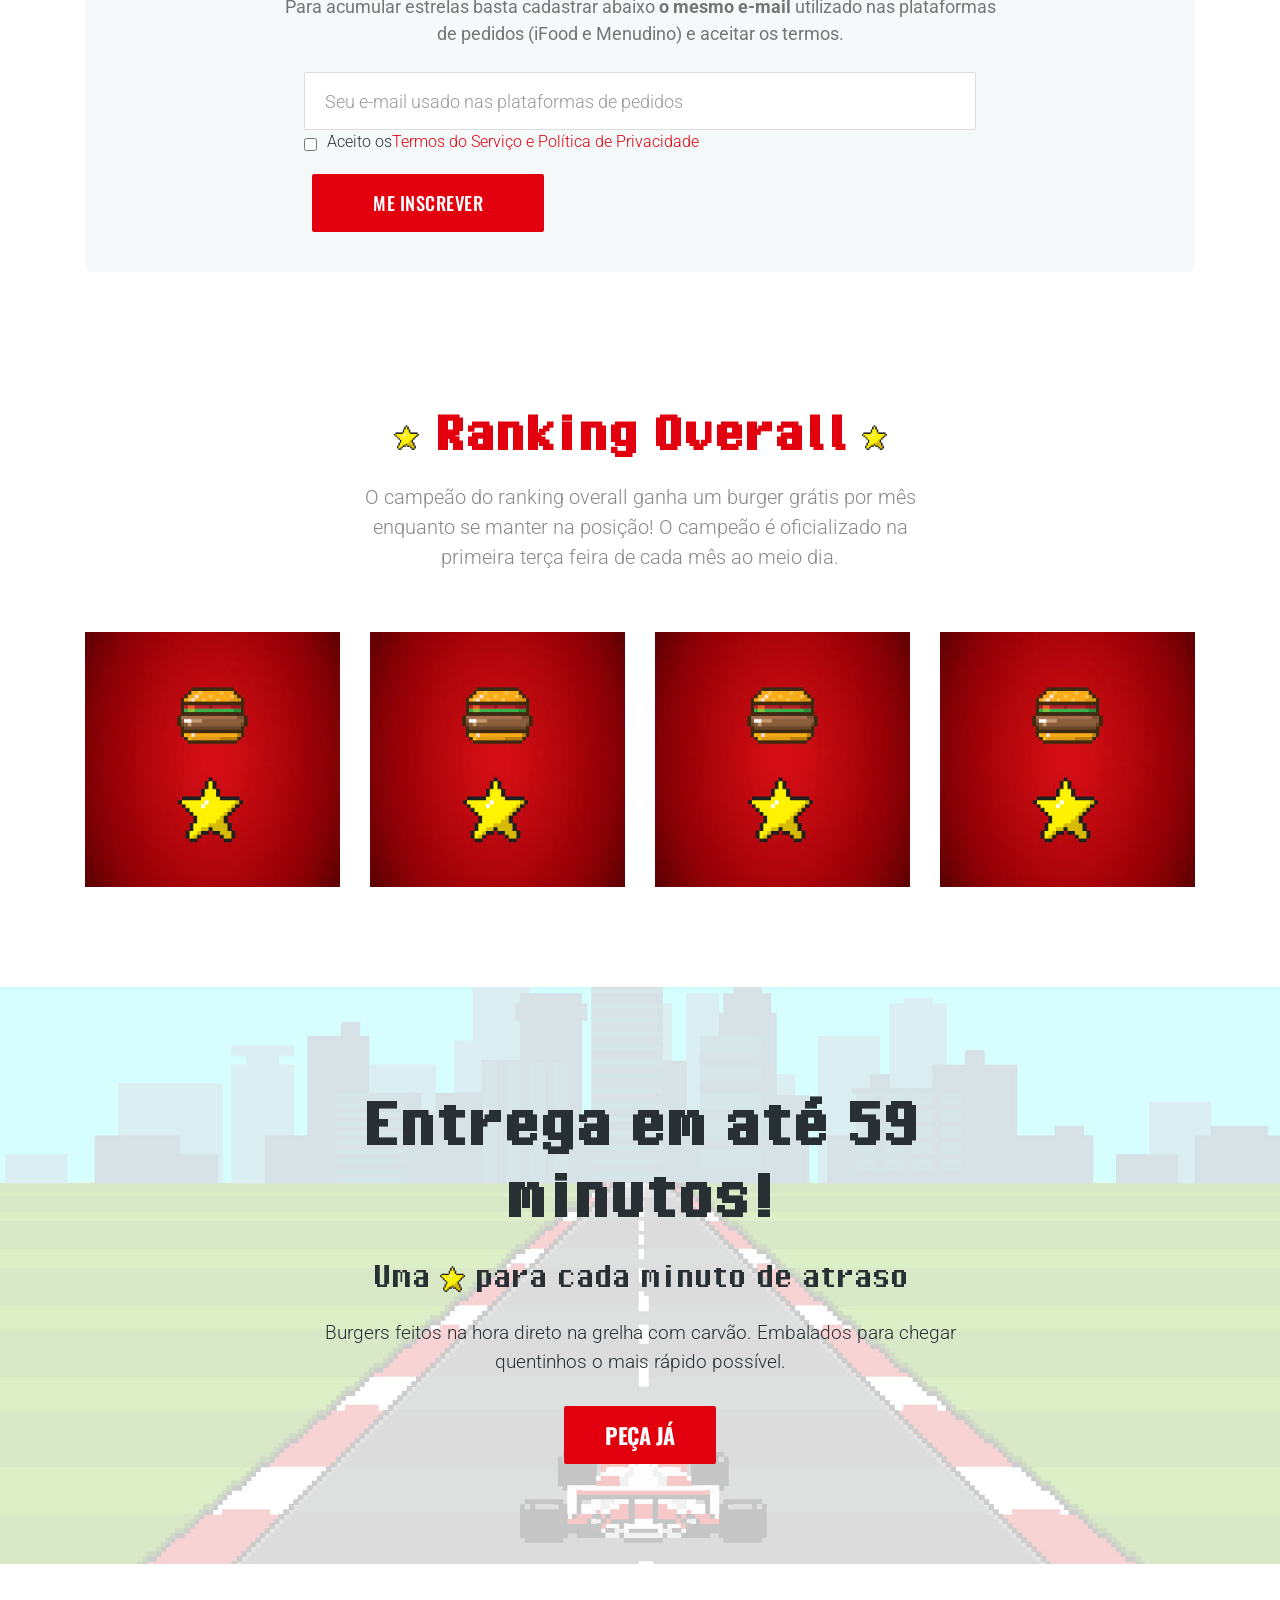
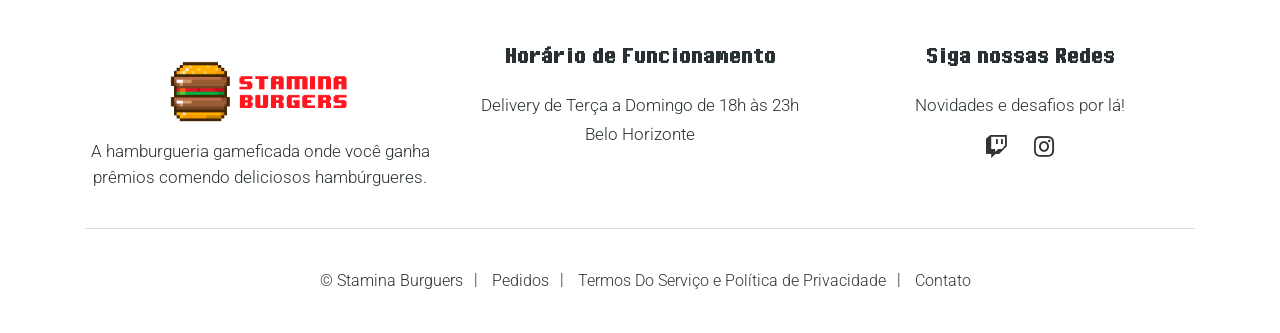
==== commit 468eaed1: "refri" ====
--- a/index.html
+++ b/index.html
@@ -622,13 +622,13 @@
 												<div class="menu-title-wrapper rel">
 													<div class="menu-item-title"><h5 class="h5-sm">Refrigerante em Lata</h5></div>
 													<div class="menu-item-dots"></div>
-													<div class="menu-item-price"><h5 class="h5-sm">R$ 6,00</h5></div>
+													<div class="menu-item-price"><h5 class="h5-sm">R$ 6,50</h5></div>
 													<div class="menu-3-item-data bg-grey"><h6 class="h6-xs grey-color">un.</h6></div>
 												</div>
 
 												<!-- Description -->
 												<div class="menu-item-desc">
-													<p>Coca-cola e guaraná antártica.
+													<p>Coca-cola, fanta e guaraná antártica.
 													</p>
 												</div>
 
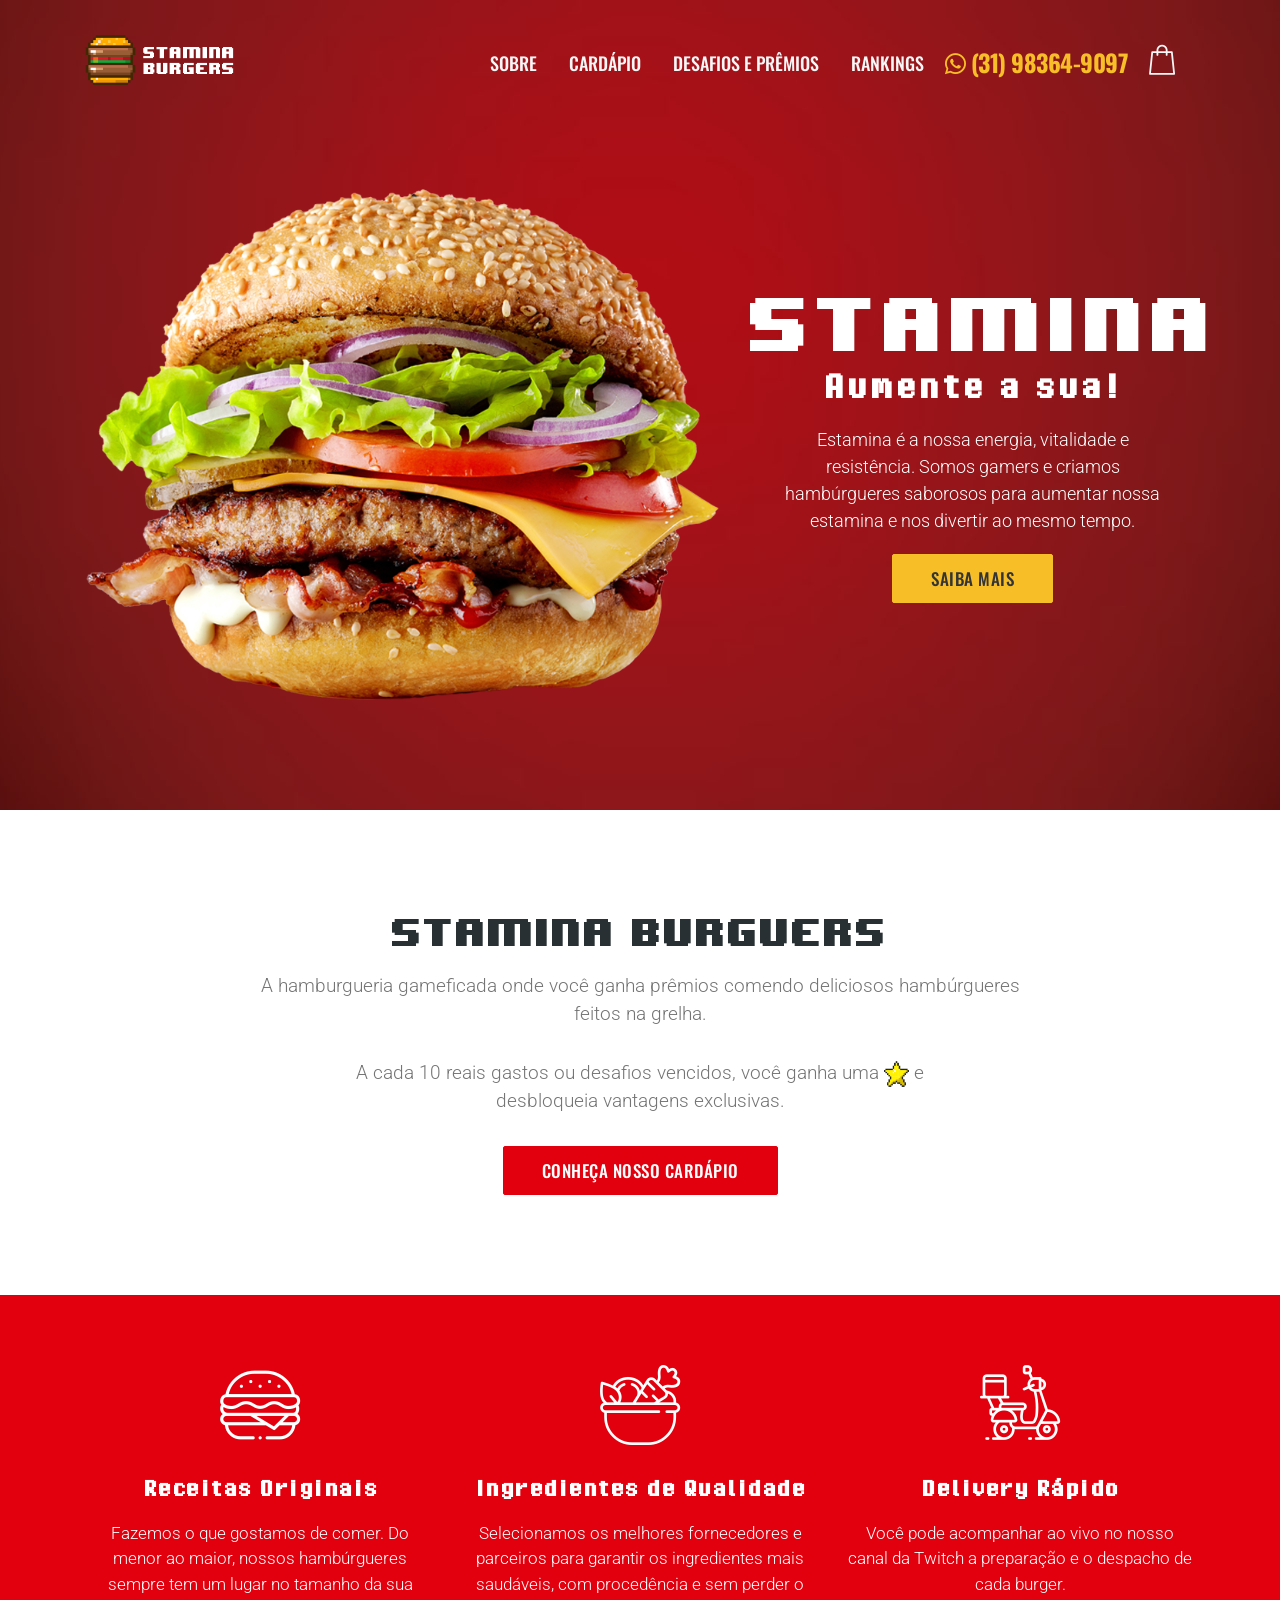
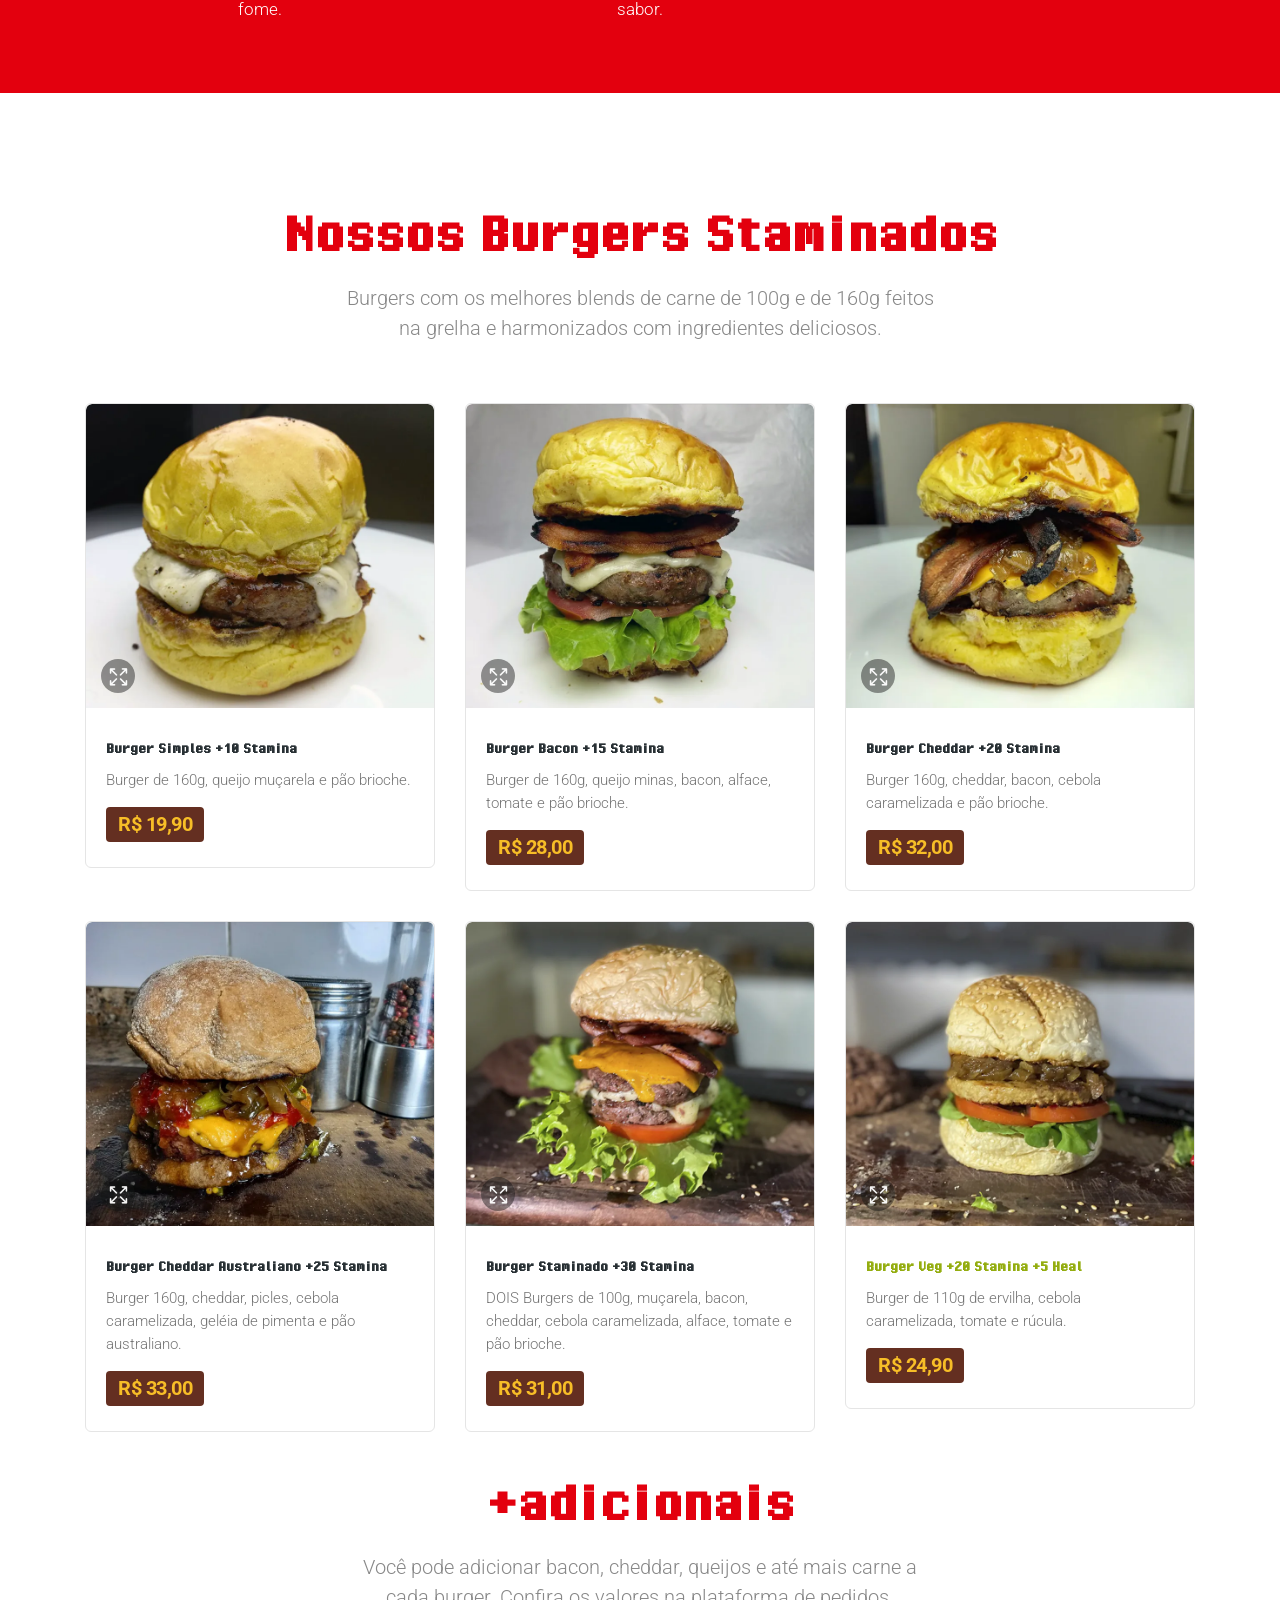
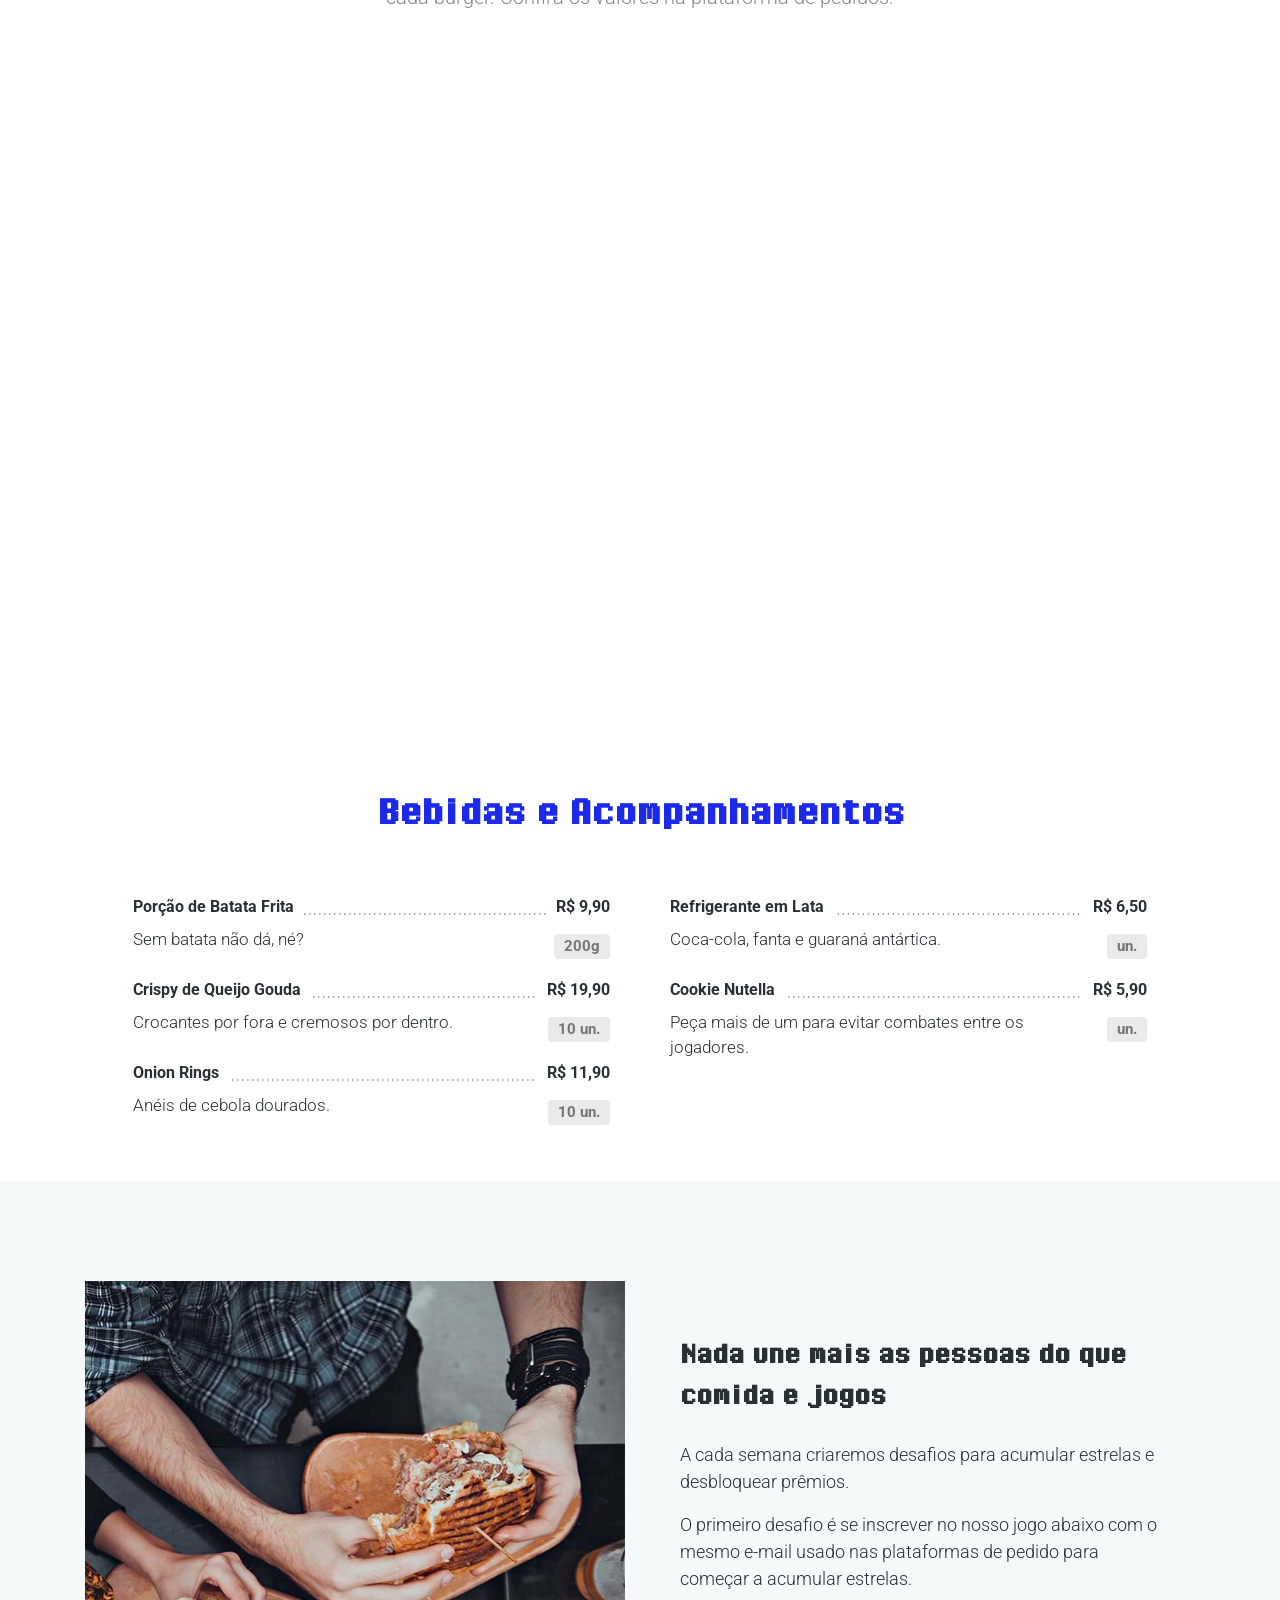
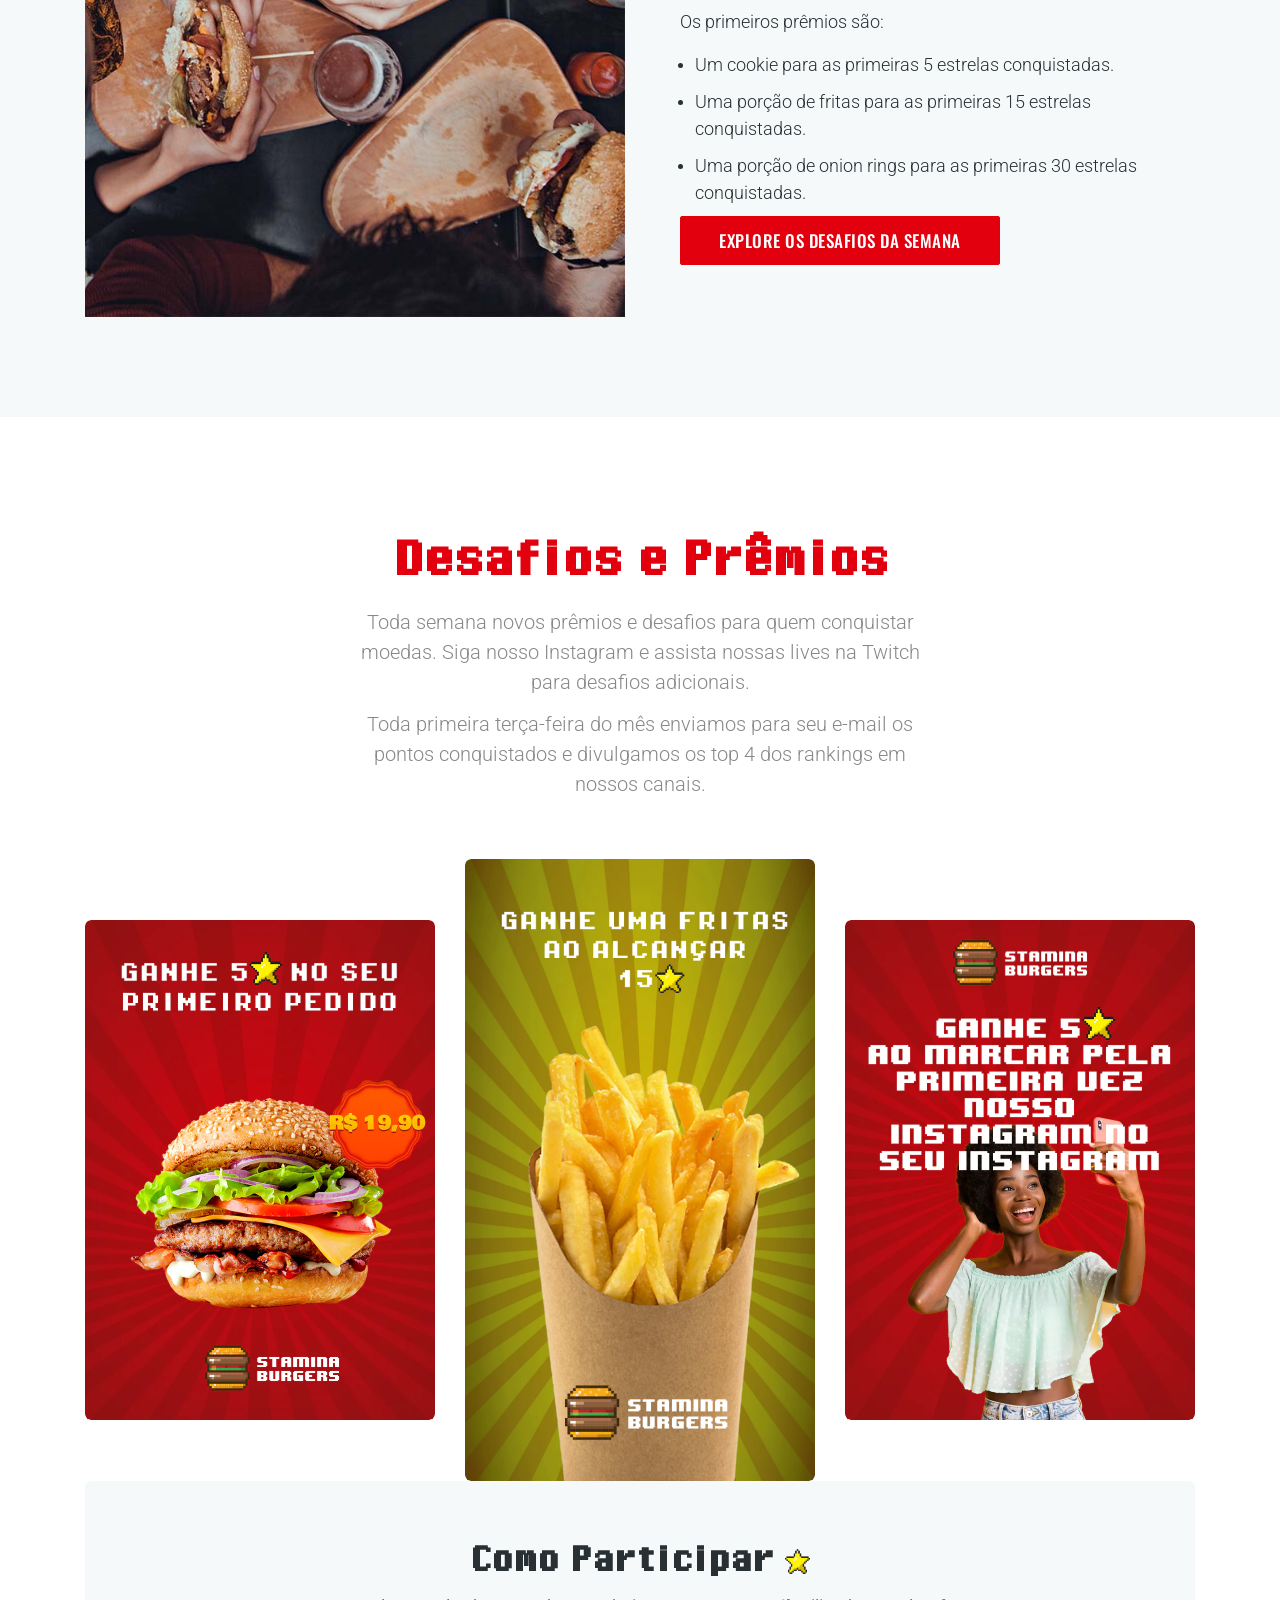
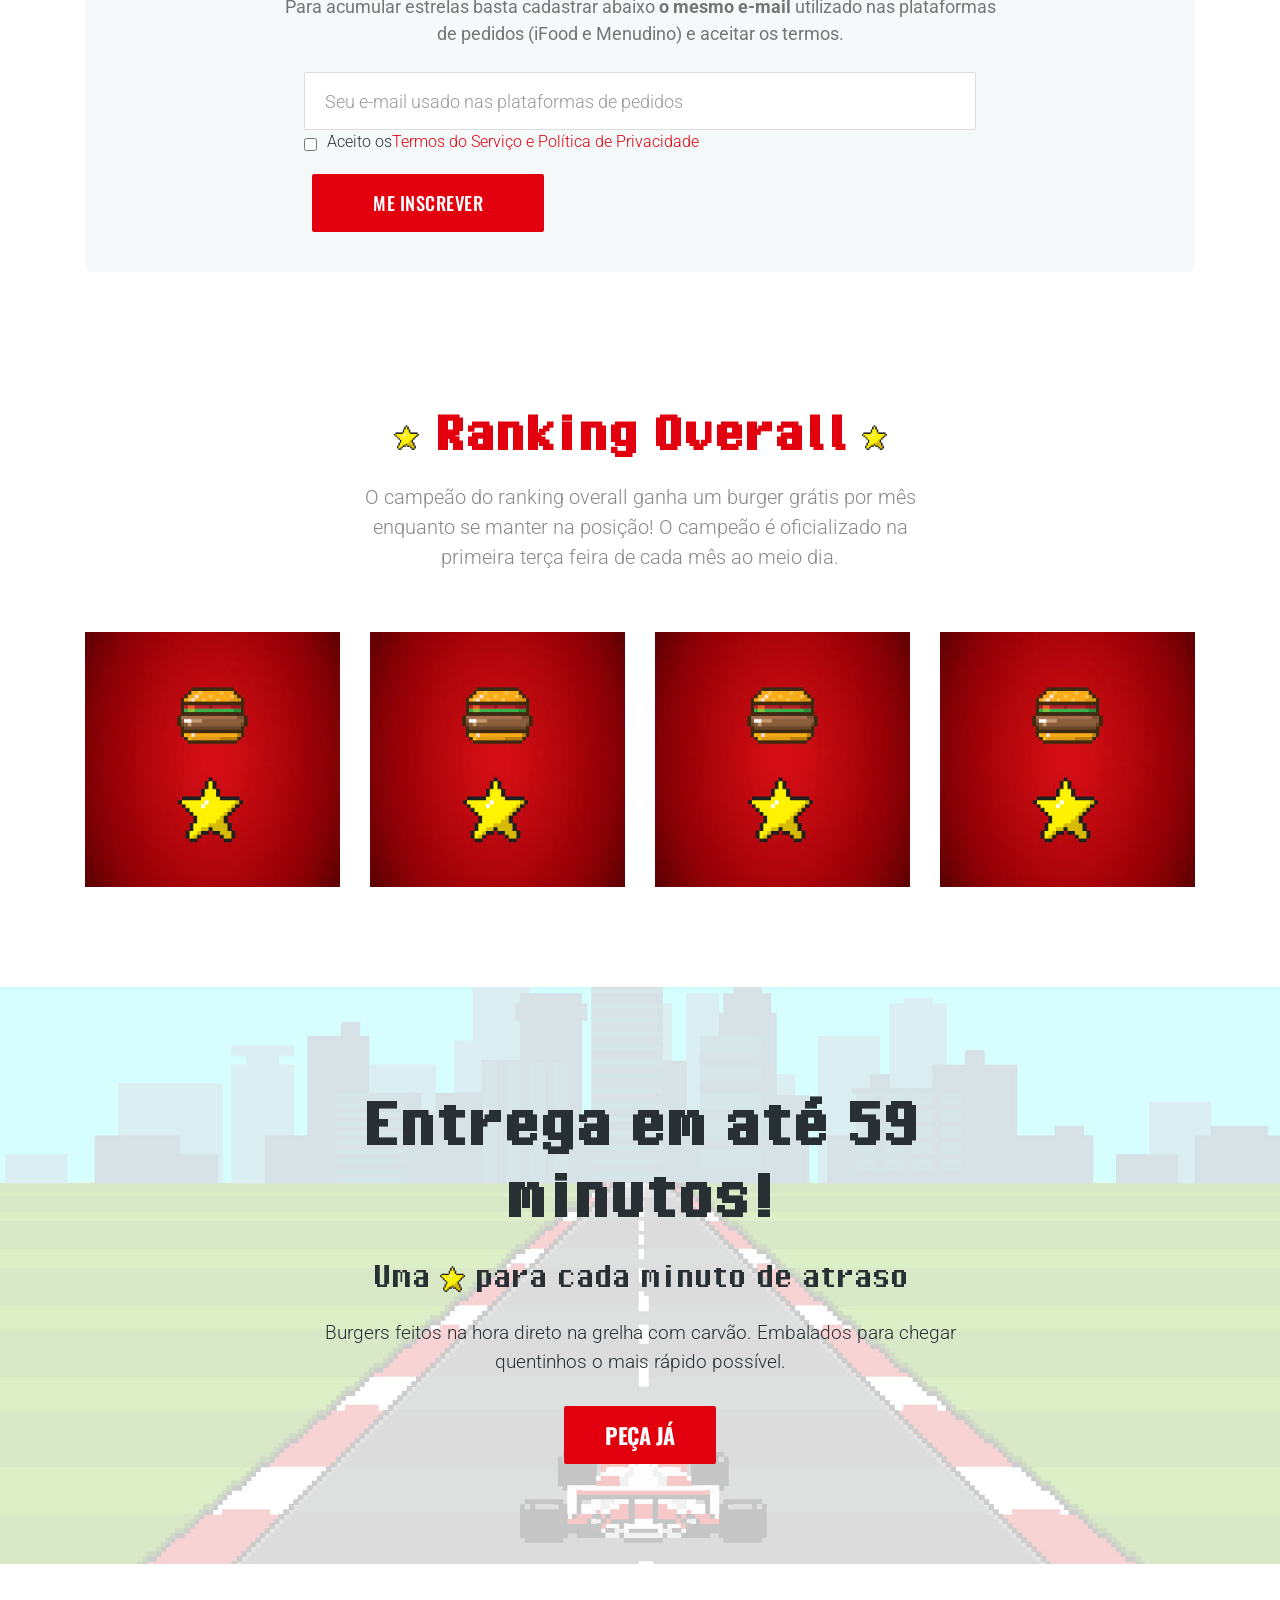
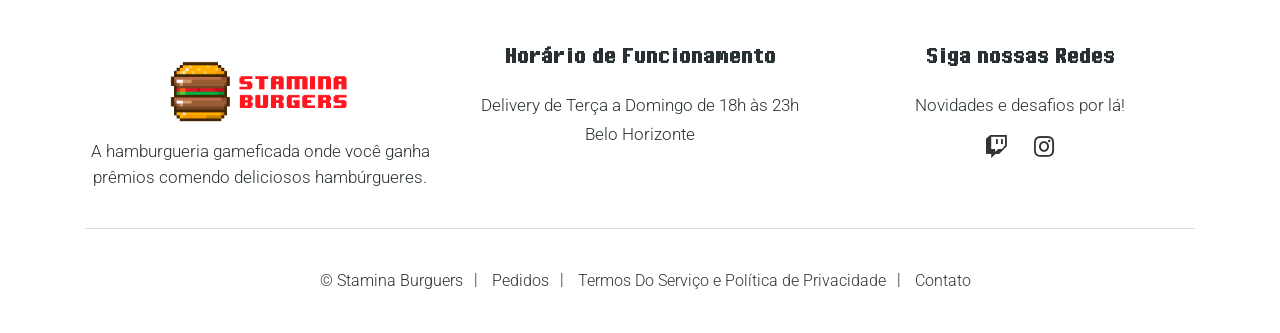
==== commit 125bf81a: "ifood" ====
--- a/index.html
+++ b/index.html
@@ -135,7 +135,7 @@
 								<i class="fab fa-whatsapp"></i>
 								(31) 98364-9097</a></li>
 							<li class="basket-ico ico-30">
-					        	<a href="https://www.ifood.com.br/" target="_blank">
+					        	<a href="https://www.ifood.com.br/delivery/belo-horizonte-mg/stamina-burgers-caicara-adelaide/6c03600b-e834-44c8-97a0-6f5100f22275" target="_blank">
 					        		<span class="ico-holder"><span class="flaticon-shopping-bag"></span> <!--<em class="roundpoint">2</em>--></span>
 					        	</a>
 					        </li>
@@ -570,7 +570,7 @@
 												<div class="menu-title-wrapper rel">
 													<div class="menu-item-title"><h5 class="h5-sm">Crispy de Queijo Gouda</h5></div>
 													<div class="menu-item-dots"></div>
-													<div class="menu-item-price"><h5 class="h5-sm">R$ 22,90</h5></div>
+													<div class="menu-item-price"><h5 class="h5-sm">R$ 19,90</h5></div>
 													<div class="menu-3-item-data bg-grey"><h6 class="h6-xs grey-color">10 un.</h6></div>
 												</div>
 
@@ -1231,7 +1231,7 @@
 								</p>
 
 								<!-- Call Button -->
-								<a href="tel:123456789" class="btn btn-lg btn-red tra-red-hover">Peça Já</a>
+								<a href="https://www.ifood.com.br/delivery/belo-horizonte-mg/stamina-burgers-caicara-adelaide/6c03600b-e834-44c8-97a0-6f5100f22275" target="_blank" class="btn btn-lg btn-red tra-red-hover">Peça Já</a>
 
 							</div>
 						</div>
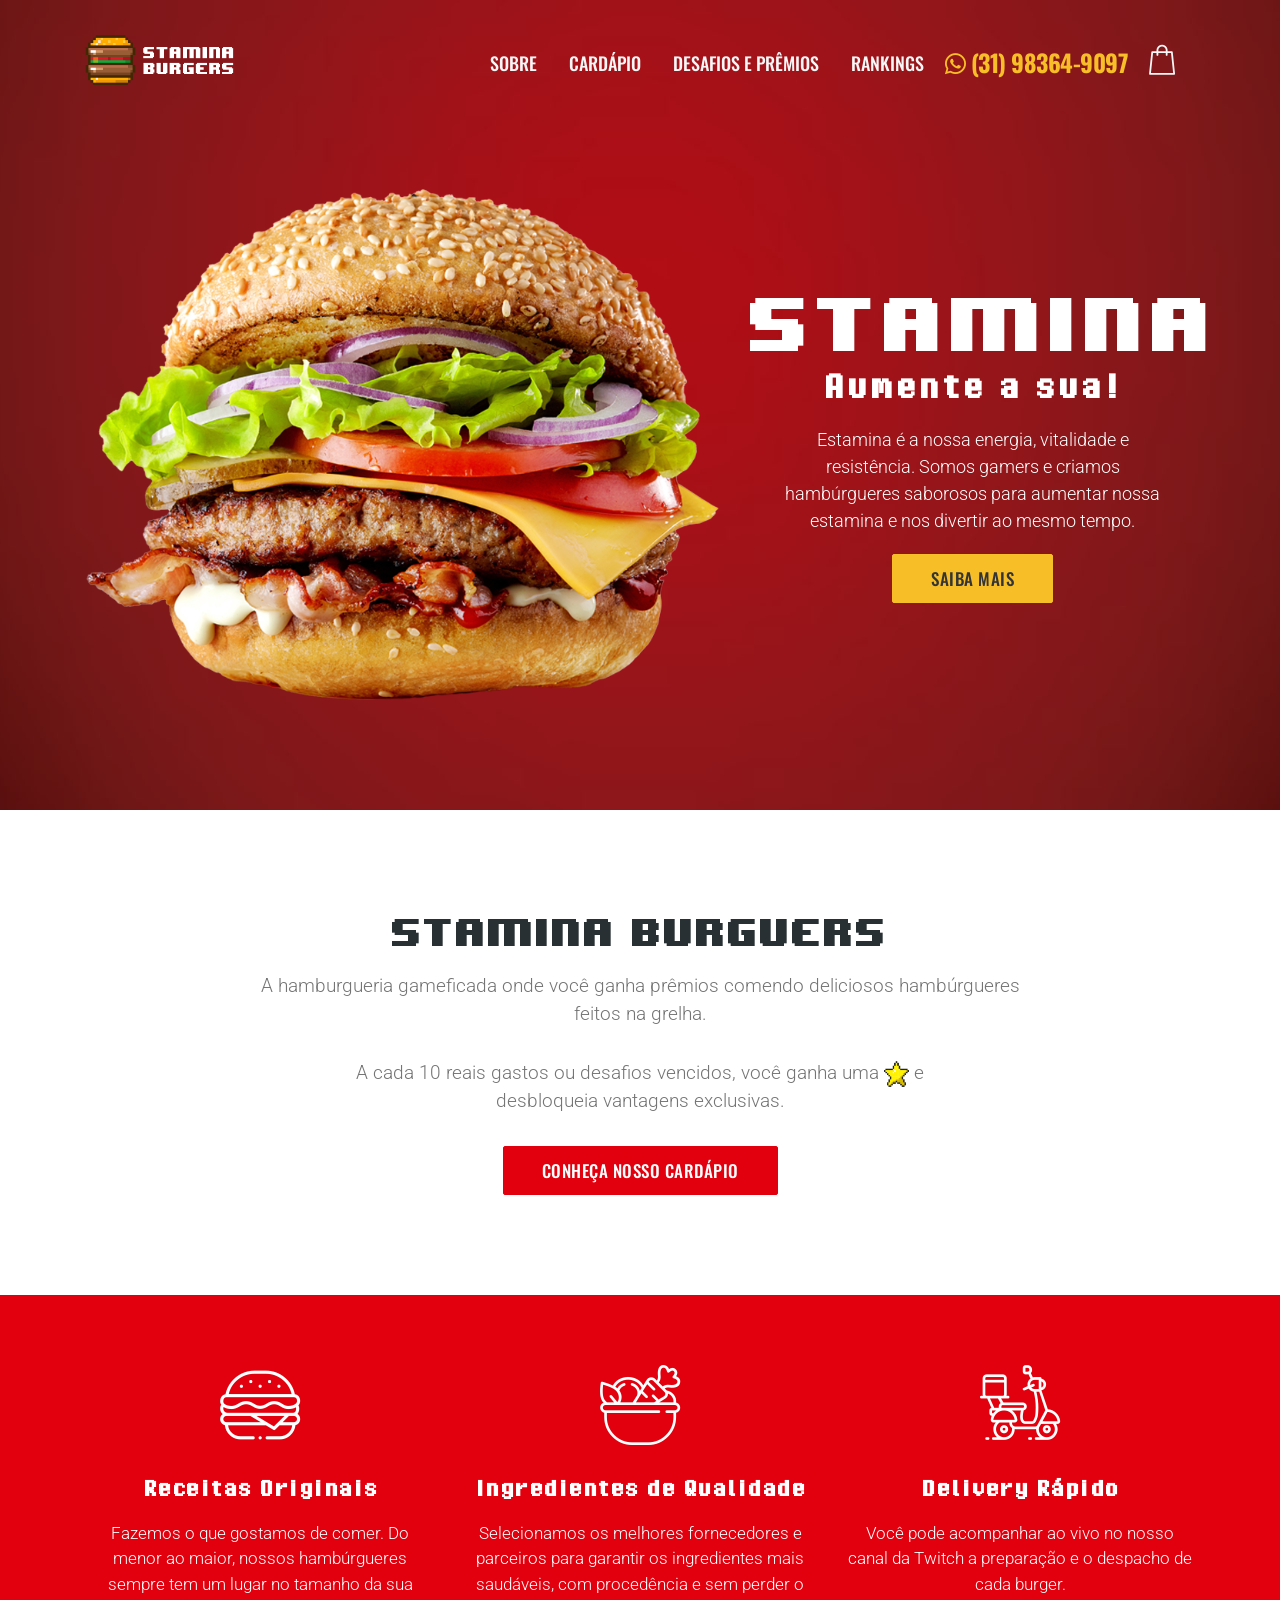
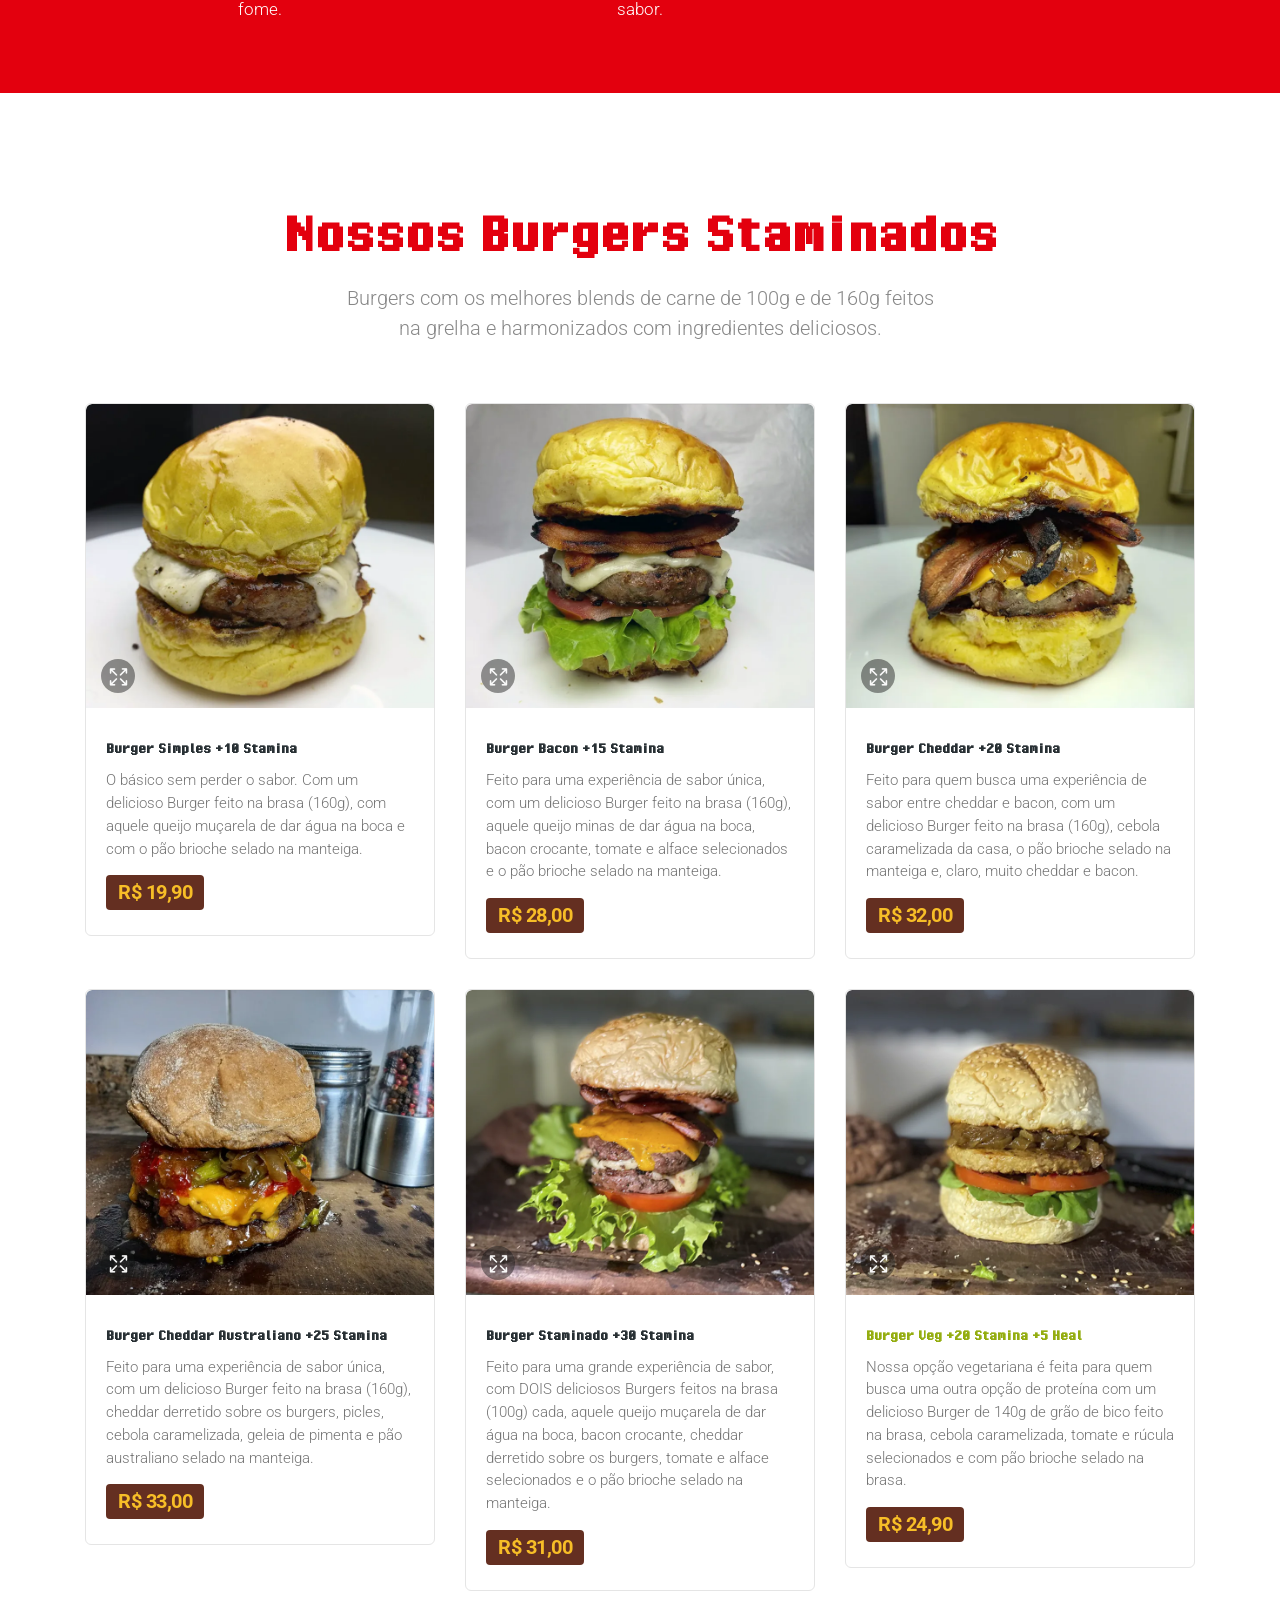
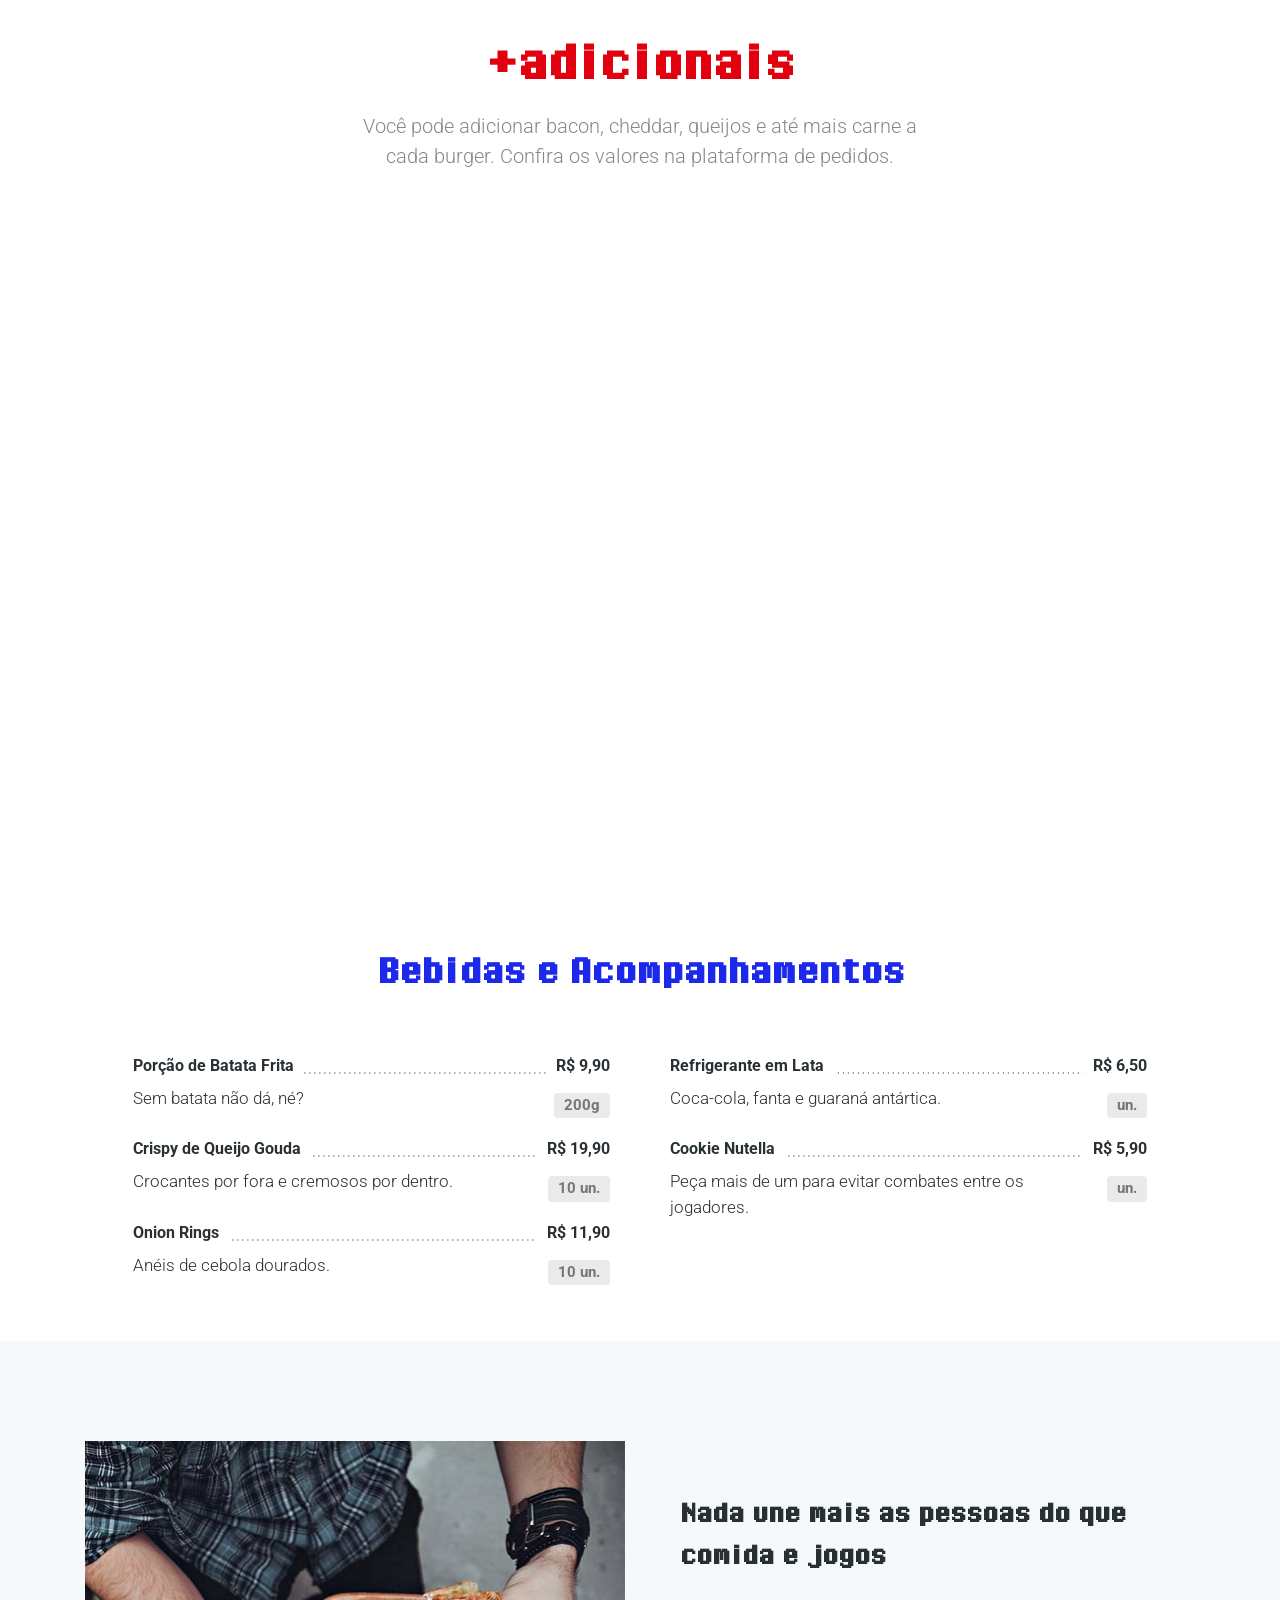
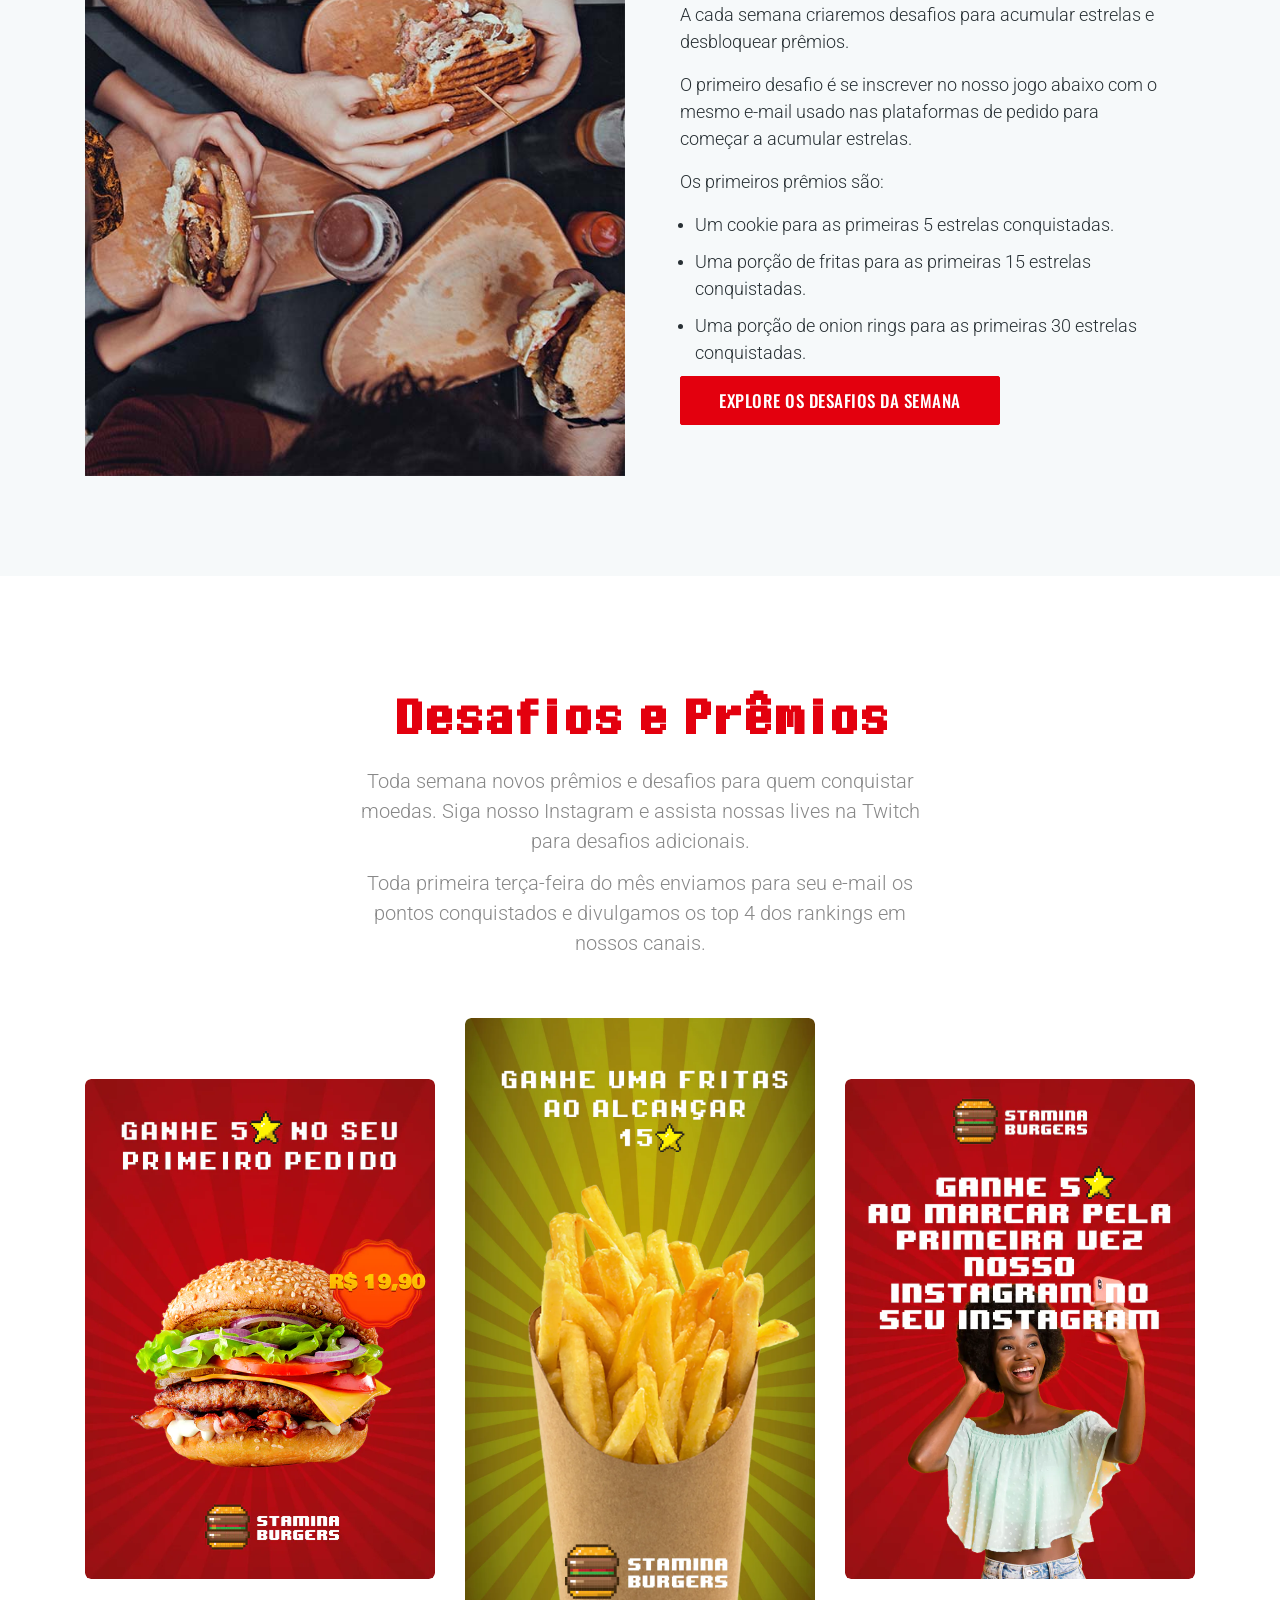
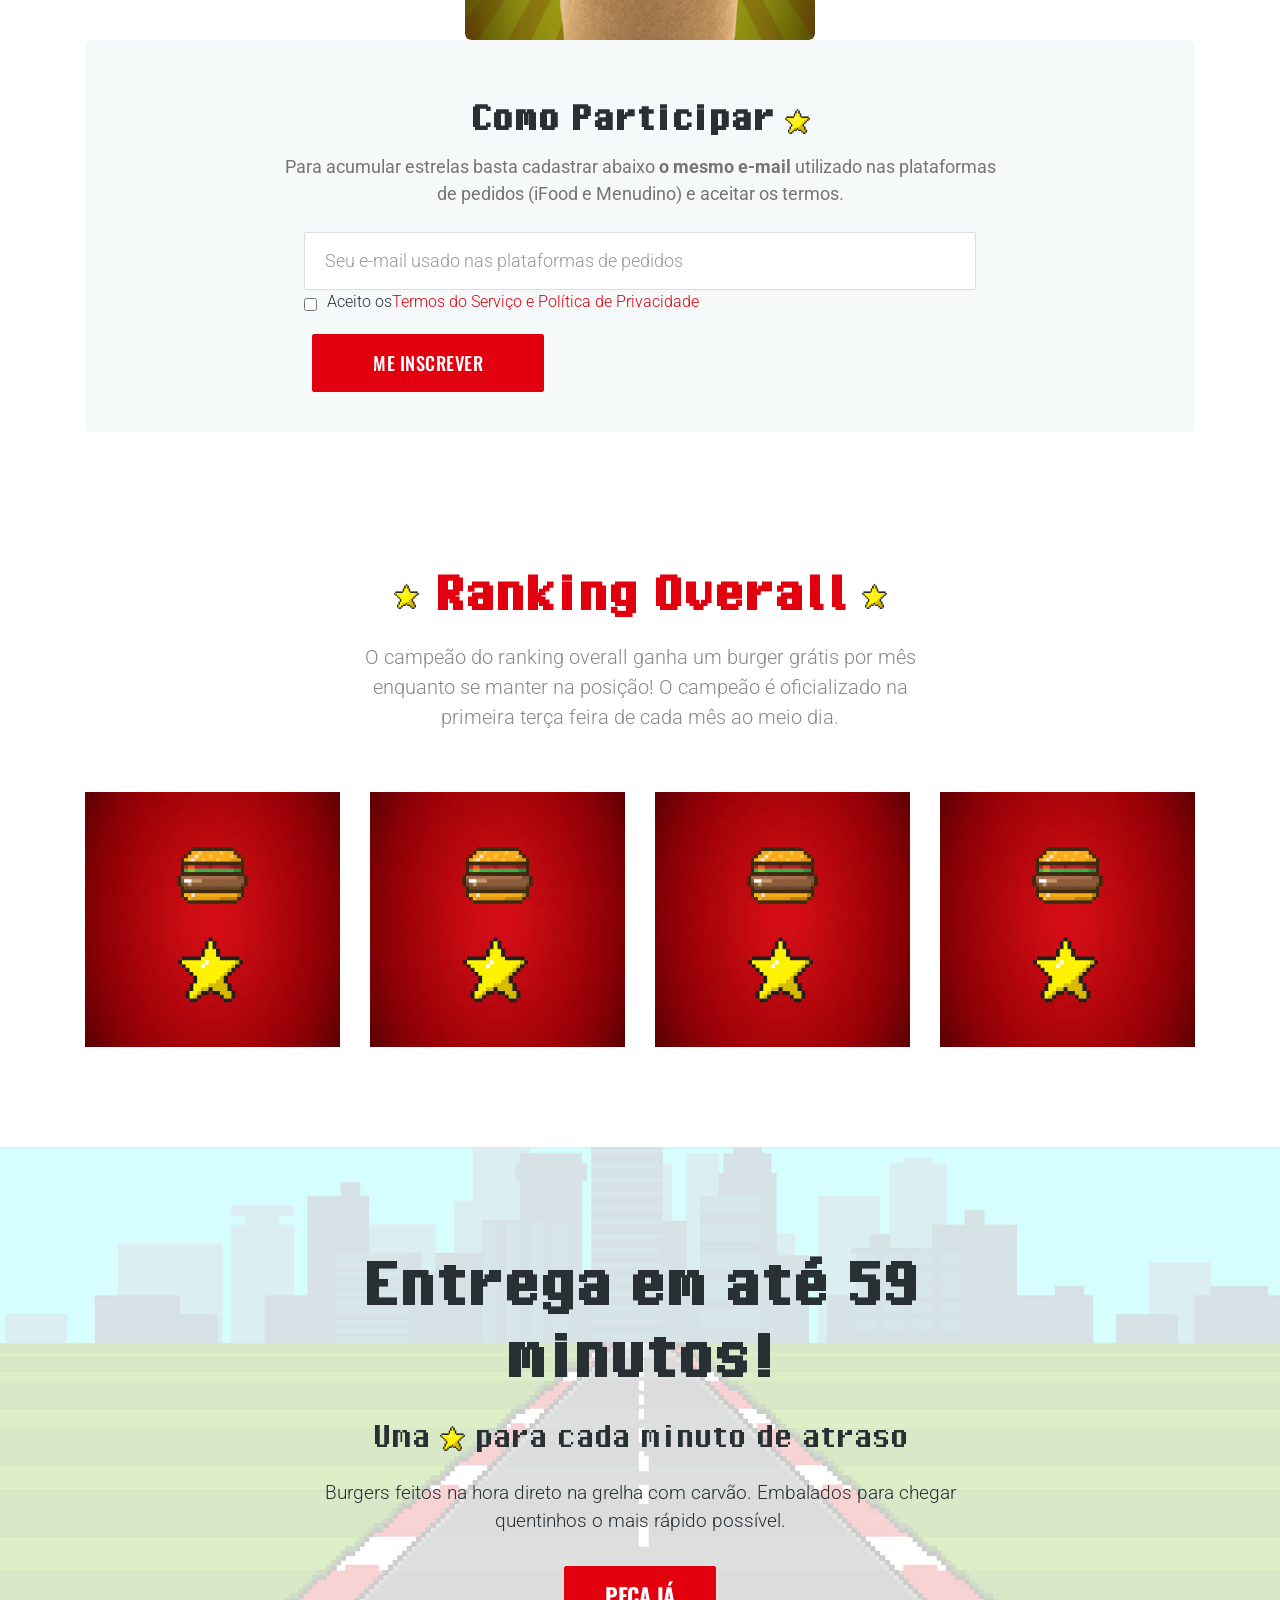
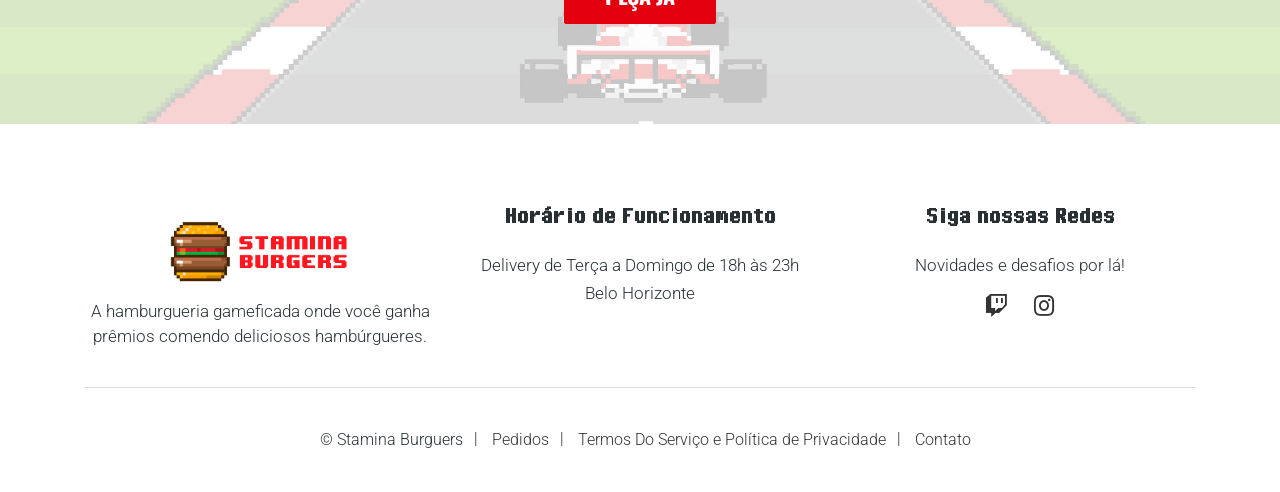
==== commit 79006510: "descricoes" ====
--- a/index.html
+++ b/index.html
@@ -360,7 +360,7 @@
 								</div>
 								<div class="menu-6-txt rel">
 									<h5 class="h5-sm">Burger Simples +10 Stamina</h5>
-									<p class="grey-color">Burger de 160g, queijo muçarela e pão brioche.</p>
+									<p class="grey-color">O básico sem perder o sabor. Com um delicioso Burger feito na brasa (160g), com aquele queijo muçarela de dar água na boca e com o pão brioche selado na manteiga.</p>
 									<div class="menu-6-price bg-coffee">
 										<h5 class="h5-xs yellow-color">R$ 19,90</h5>
 									</div>
@@ -384,7 +384,7 @@
 								</div>
 								<div class="menu-6-txt rel">
 									<h5 class="h5-sm">Burger Bacon +15 Stamina</h5>
-									<p class="grey-color">Burger de 160g, queijo minas, bacon, alface, tomate e pão brioche.</p>
+									<p class="grey-color">Feito para uma experiência de sabor única, com um delicioso Burger feito na brasa (160g), aquele queijo minas de dar água na boca, bacon crocante, tomate e alface selecionados e o pão brioche selado na manteiga.</p>
 									<div class="menu-6-price bg-coffee">
 										<h5 class="h5-xs yellow-color">R$ 28,00</h5>
 									</div>
@@ -408,7 +408,7 @@
 								</div>
 								<div class="menu-6-txt rel">
 									<h5 class="h5-sm">Burger Cheddar +20 Stamina</h5>	
-									<p class="grey-color">Burger 160g, cheddar, bacon, cebola caramelizada e pão brioche.</p>
+									<p class="grey-color">Feito para quem busca uma experiência de sabor entre cheddar e bacon, com um delicioso Burger feito na brasa (160g), cebola caramelizada da casa, o pão brioche selado na manteiga e, claro, muito cheddar e bacon.</p>
 									<div class="menu-6-price bg-coffee">
 										<h5 class="h5-xs yellow-color">R$ 32,00</h5>
 									</div>
@@ -431,7 +431,7 @@
 								</div>
 								<div class="menu-6-txt rel">
 									<h5 class="h5-sm">Burger Cheddar Australiano +25 Stamina</h5>	
-									<p class="grey-color">Burger 160g, cheddar, picles, cebola caramelizada, geléia de pimenta e pão australiano.</p>
+									<p class="grey-color">Feito para uma experiência de sabor única, com um delicioso Burger feito na brasa (160g), cheddar derretido sobre os burgers, picles, cebola caramelizada, geleia de pimenta e pão australiano selado na manteiga.</p>
 									<div class="menu-6-price bg-coffee">
 										<h5 class="h5-xs yellow-color">R$ 33,00</h5>
 									</div>
@@ -454,7 +454,7 @@
 								</div>
 								<div class="menu-6-txt rel">
 									<h5 class="h5-sm">Burger Staminado +30 Stamina</h5>	
-									<p class="grey-color">DOIS Burgers de 100g, muçarela, bacon, cheddar, cebola caramelizada, alface, tomate e pão brioche.</p>
+									<p class="grey-color">Feito para uma grande experiência de sabor, com DOIS deliciosos Burgers feitos na brasa (100g) cada, aquele queijo muçarela de dar água na boca, bacon crocante, cheddar derretido sobre os burgers, tomate e alface selecionados e o pão brioche selado na manteiga.</p>
 									<div class="menu-6-price bg-coffee">
 										<h5 class="h5-xs yellow-color">R$ 31,00</h5>
 									</div>
@@ -478,7 +478,7 @@
 								</div>
 								<div class="menu-6-txt rel">
 									<h5 class="h5-sm green-color">Burger Veg +20 Stamina +5 Heal</h5>
-									<p class="grey-color">Burger de 110g de ervilha, cebola caramelizada, tomate e rúcula. </p>
+									<p class="grey-color">Nossa opção vegetariana é feita para quem busca uma outra opção de proteína com um delicioso Burger de 140g de grão de bico feito na brasa, cebola caramelizada, tomate e rúcula selecionados e com pão brioche selado na brasa.</p>
 									<div class="menu-6-price bg-coffee">
 										<h5 class="h5-xs yellow-color">R$ 24,90</h5>
 									</div>
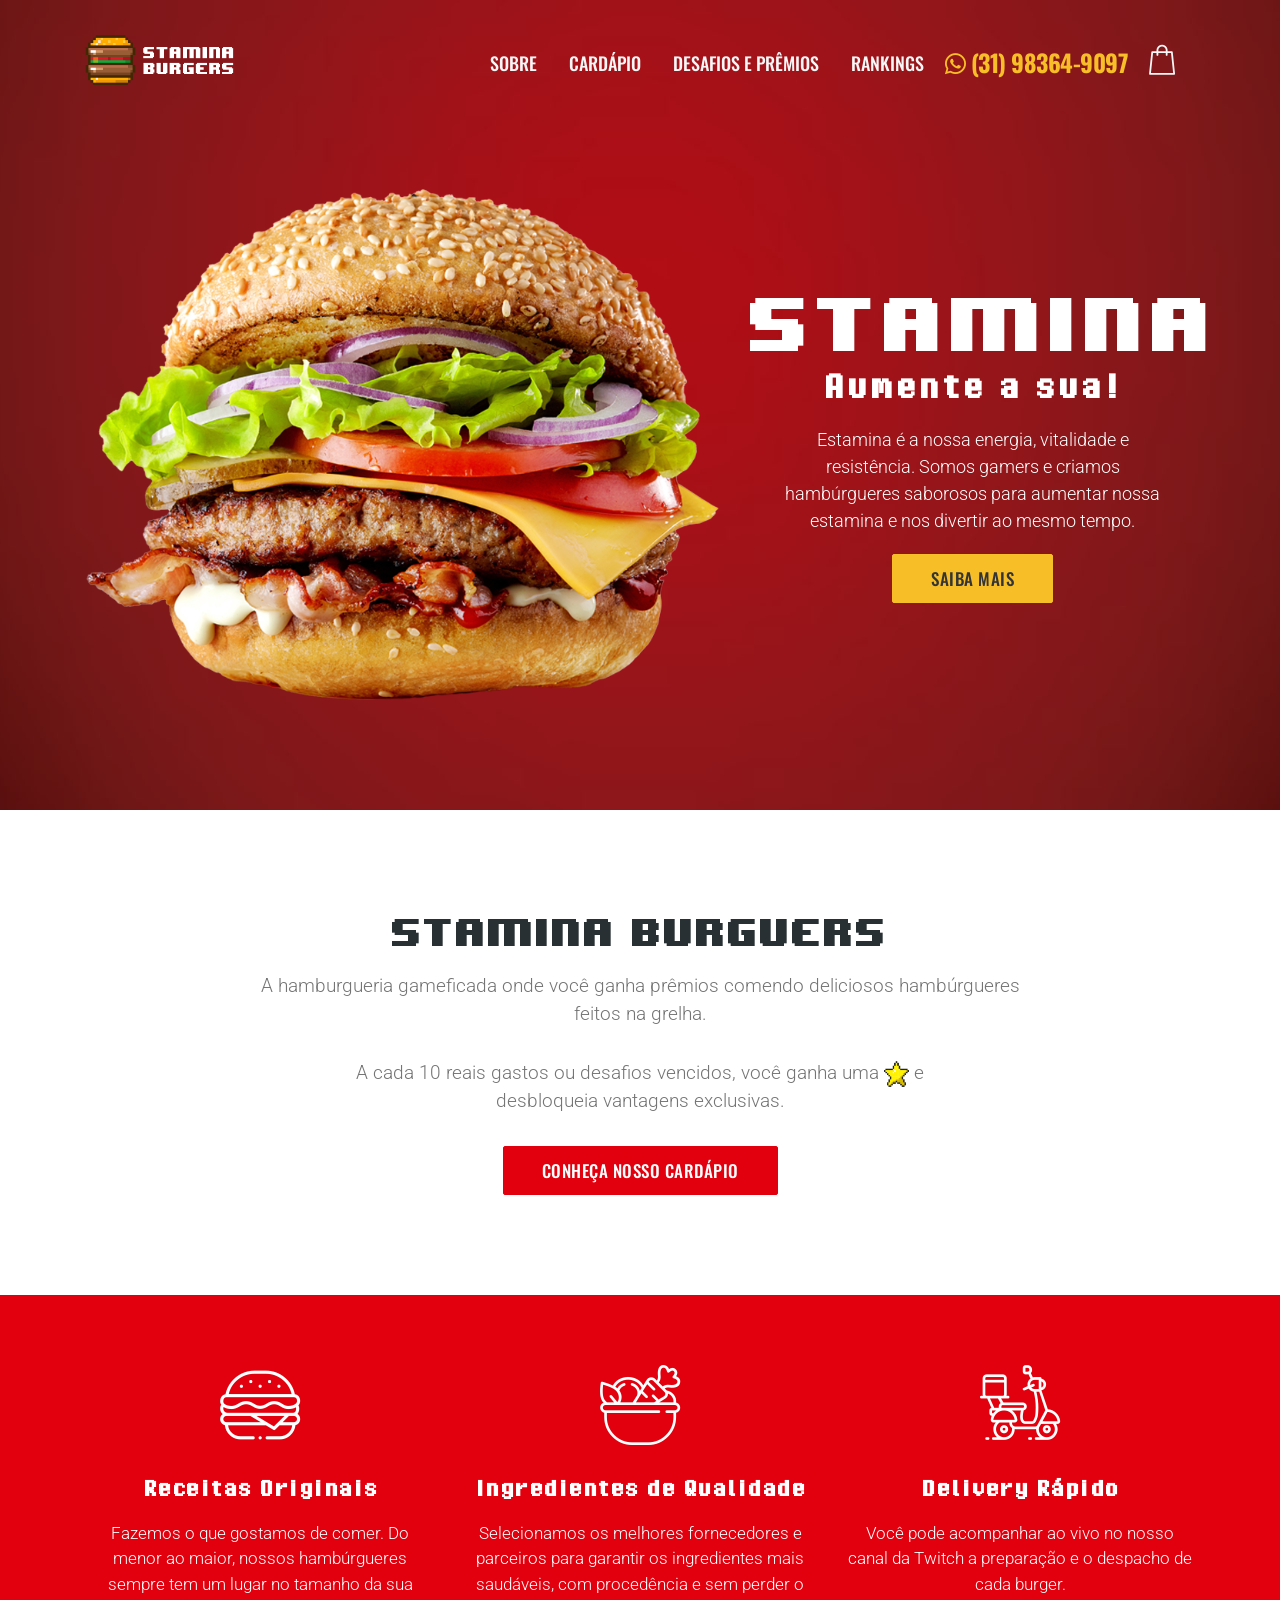
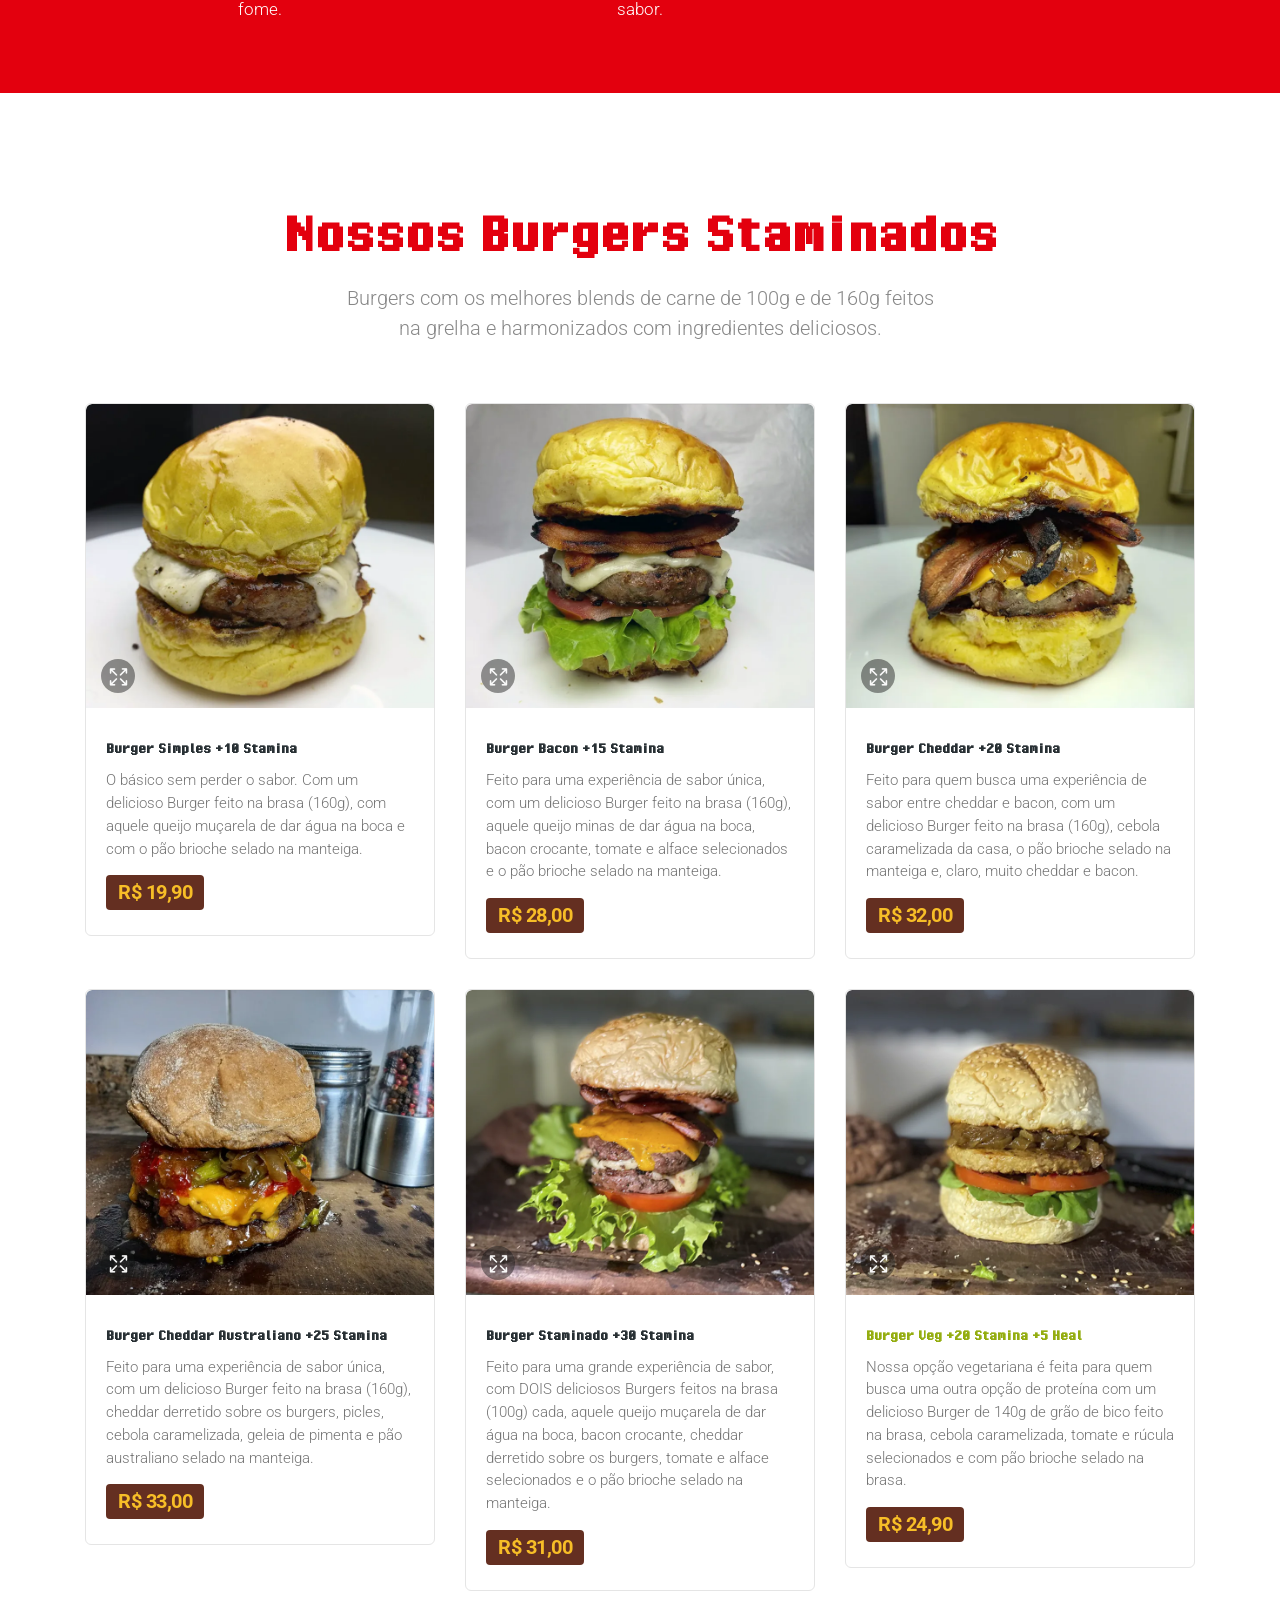
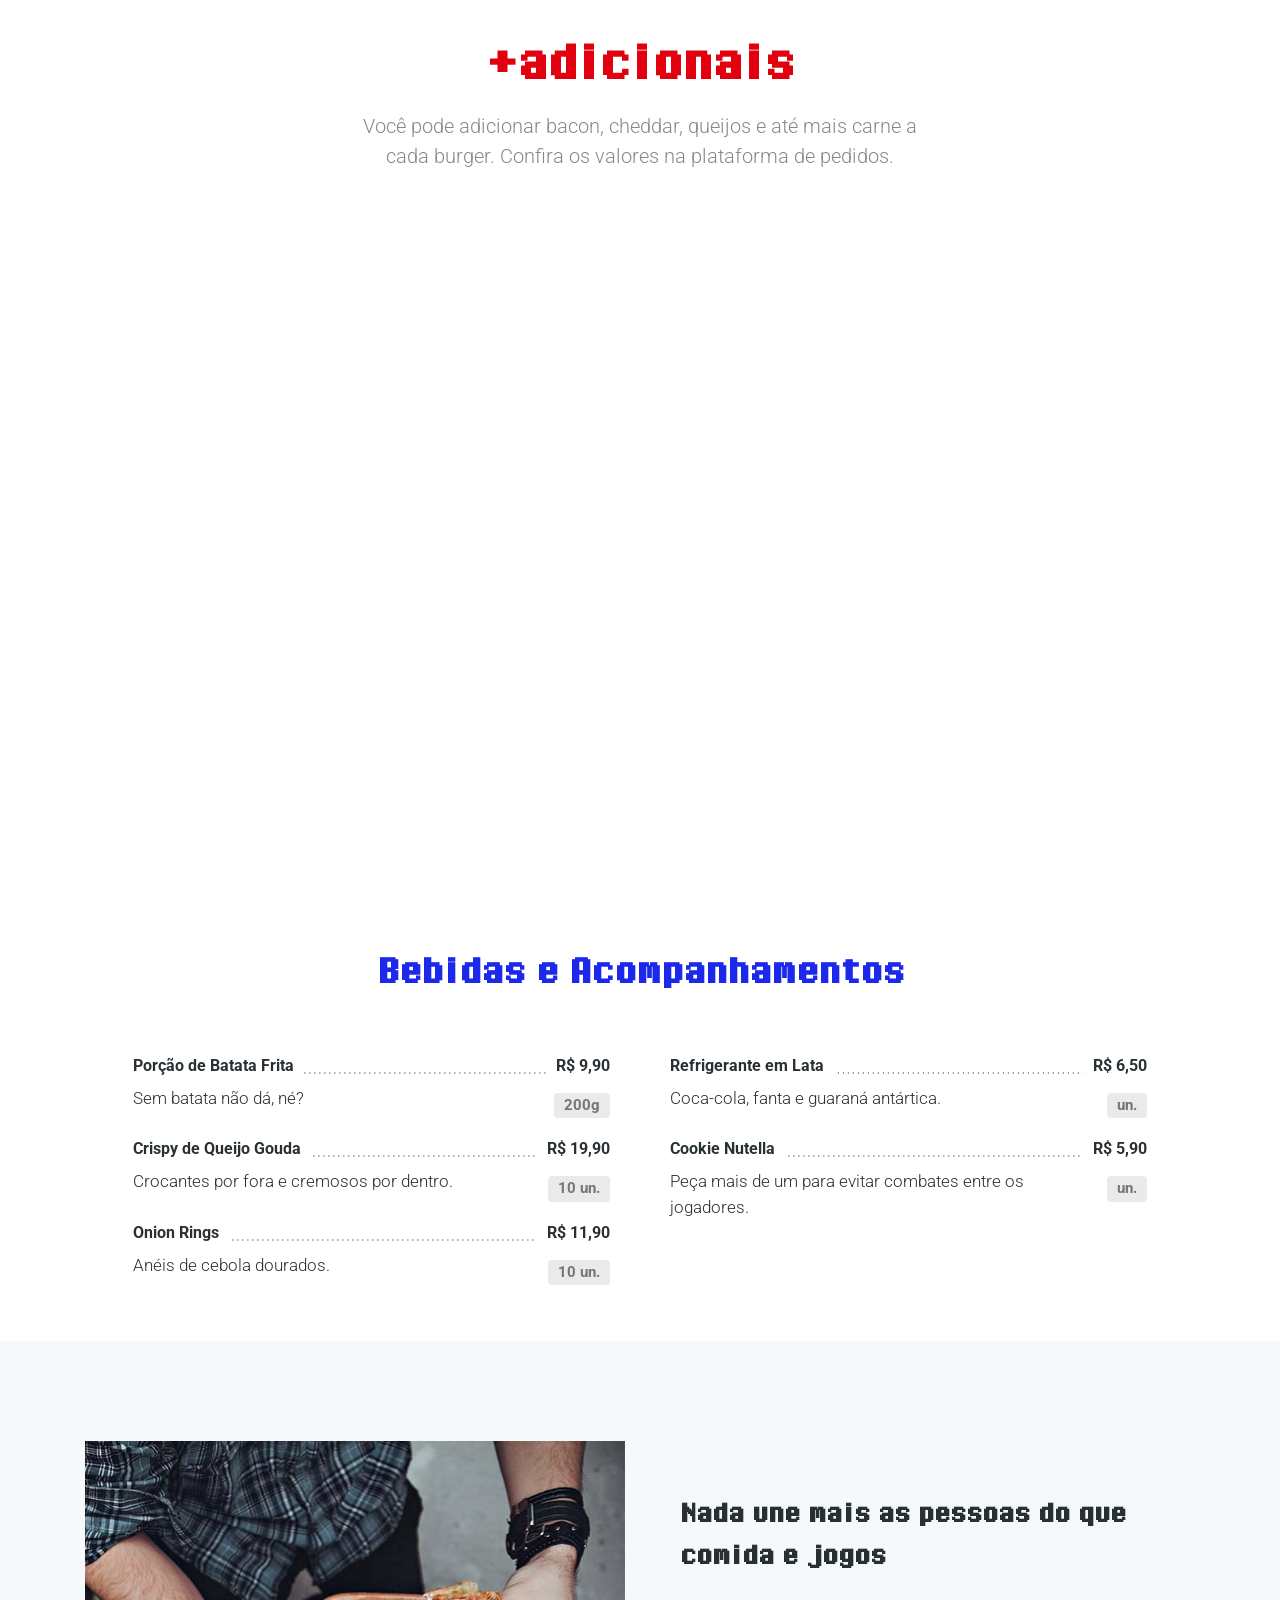
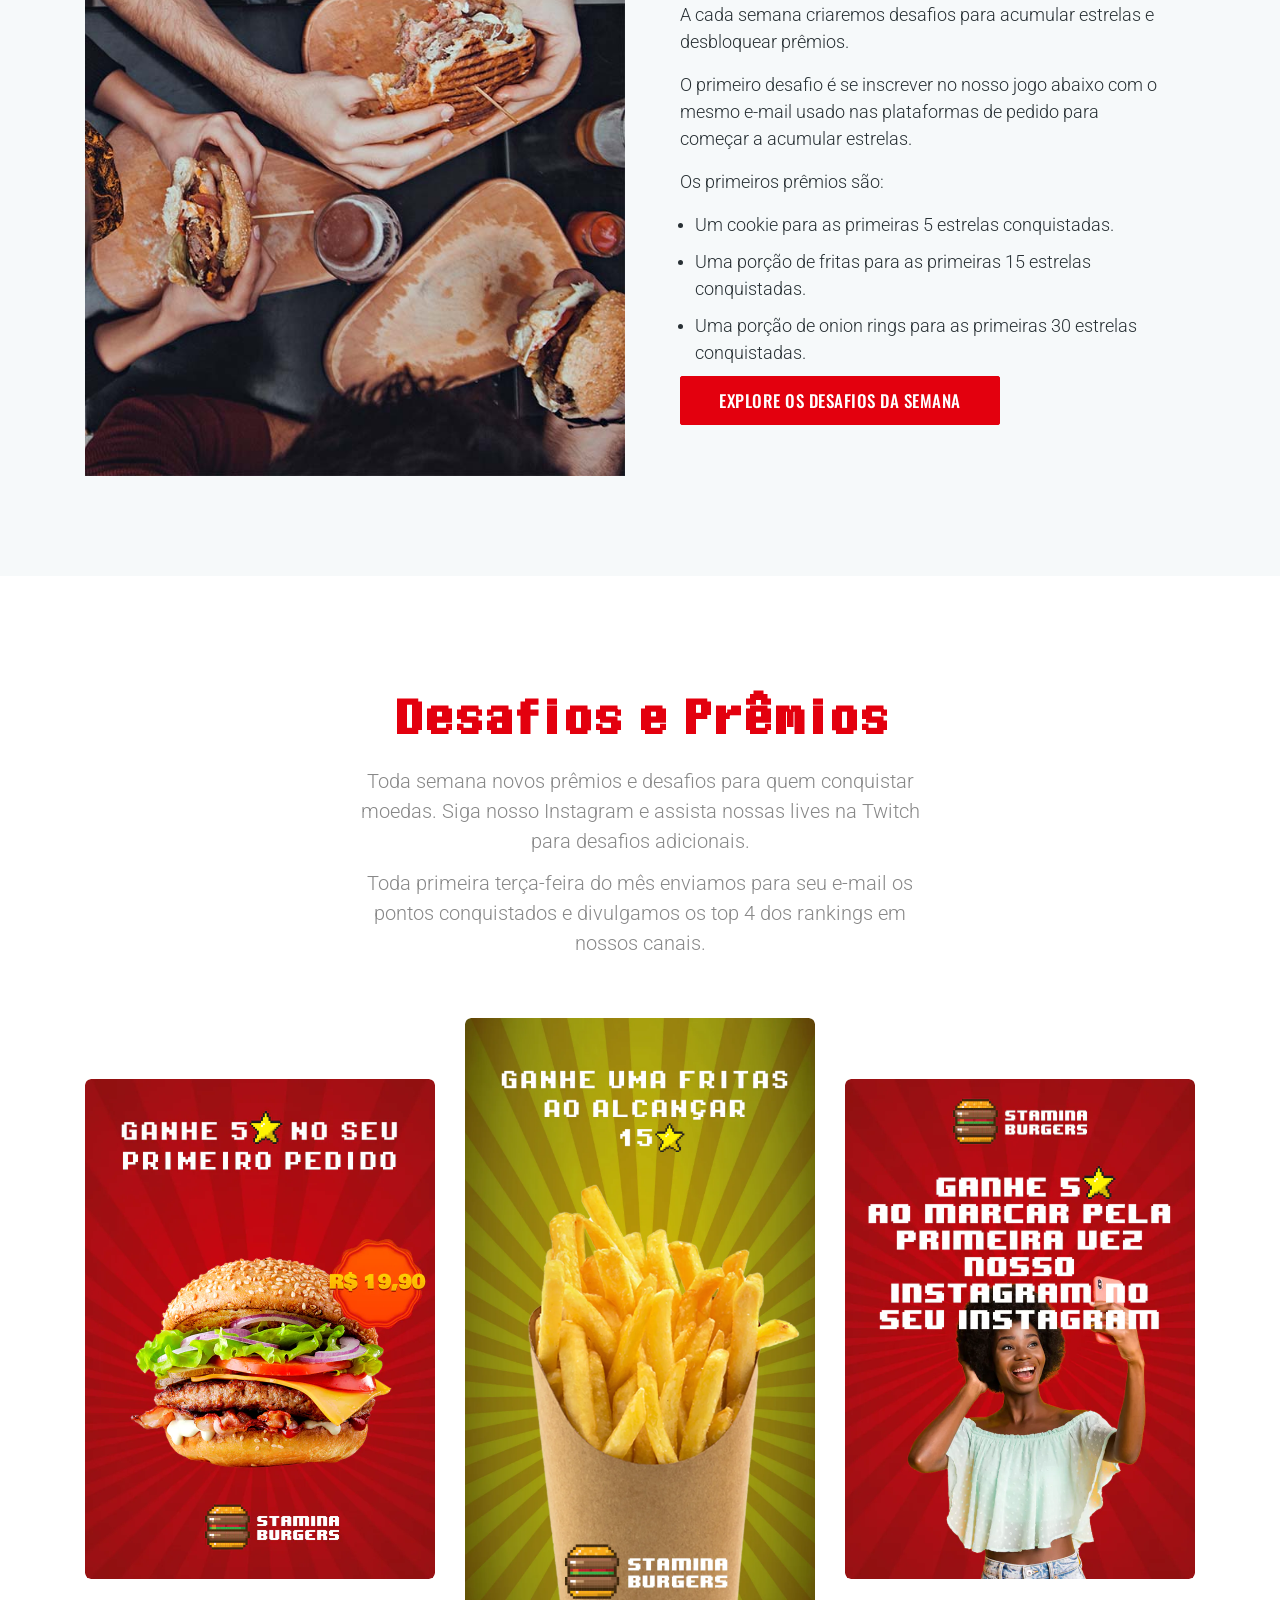
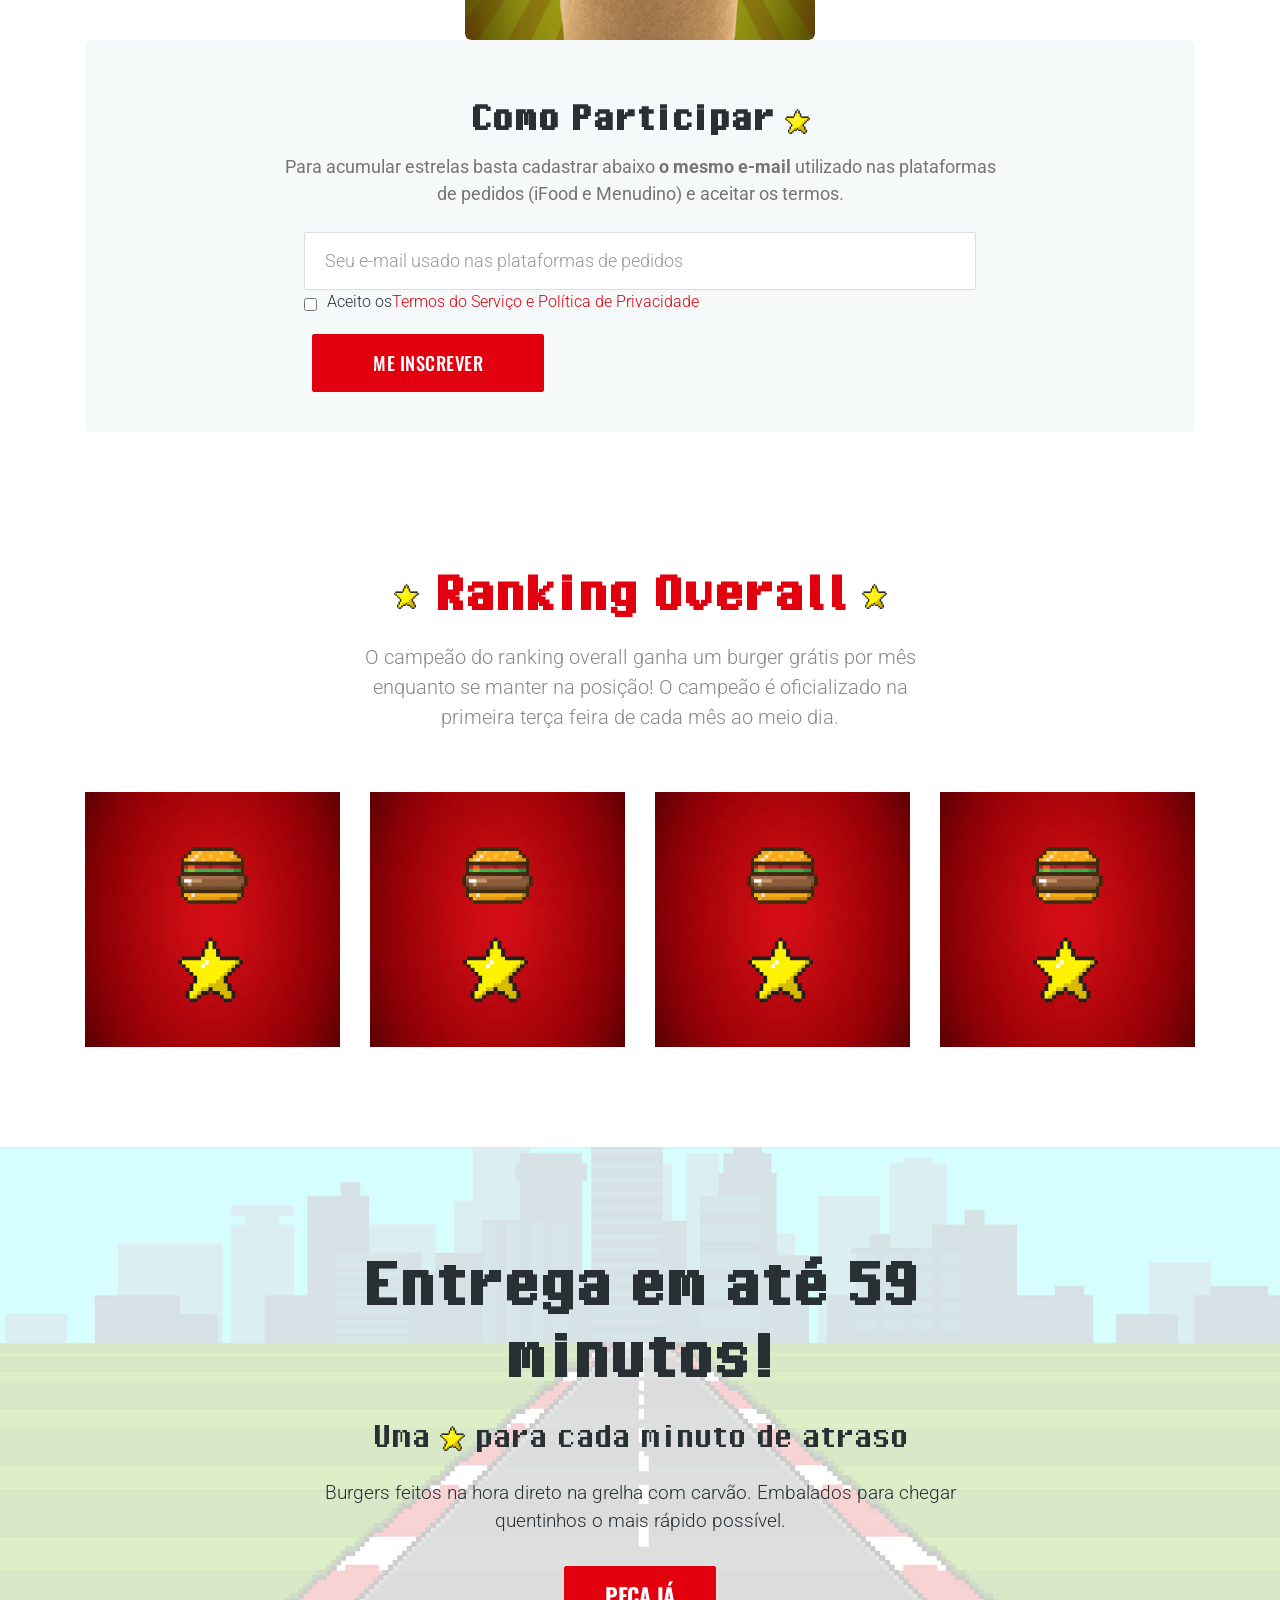
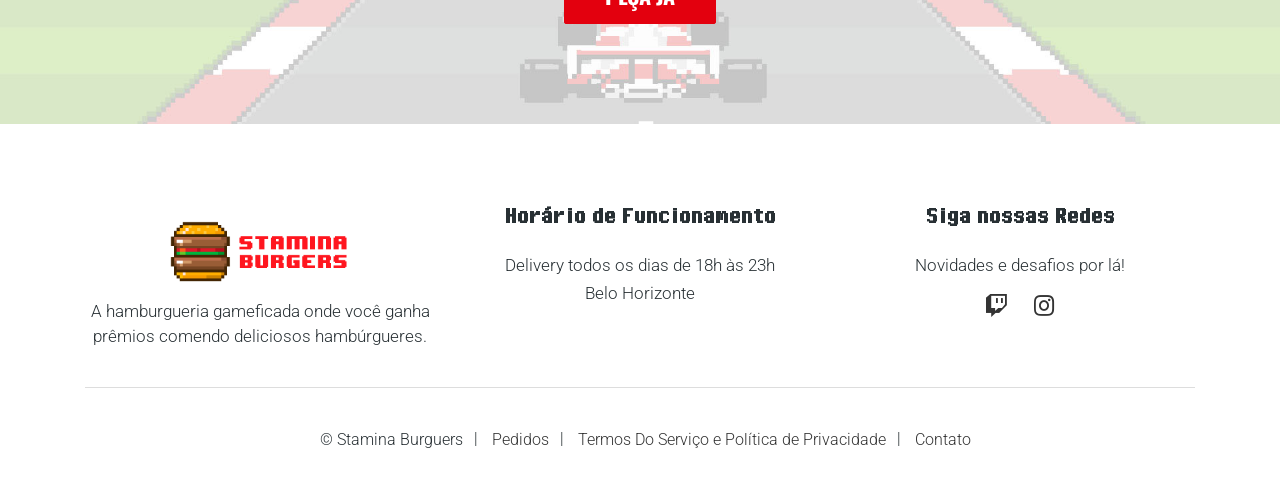
==== commit 7e8e95d2: "Update index.html" ====
--- a/index.html
+++ b/index.html
@@ -1287,7 +1287,7 @@
 									<h5 class="h5-md">Horário de Funcionamento</h5>
 
 									<!-- Text -->
-									<p>Delivery de Terça a Domingo de 18h às 23h</p>
+									<p>Delivery todos os dias de 18h às 23h</p>
 									<p>Belo Horizonte</p>
 
 								</div>
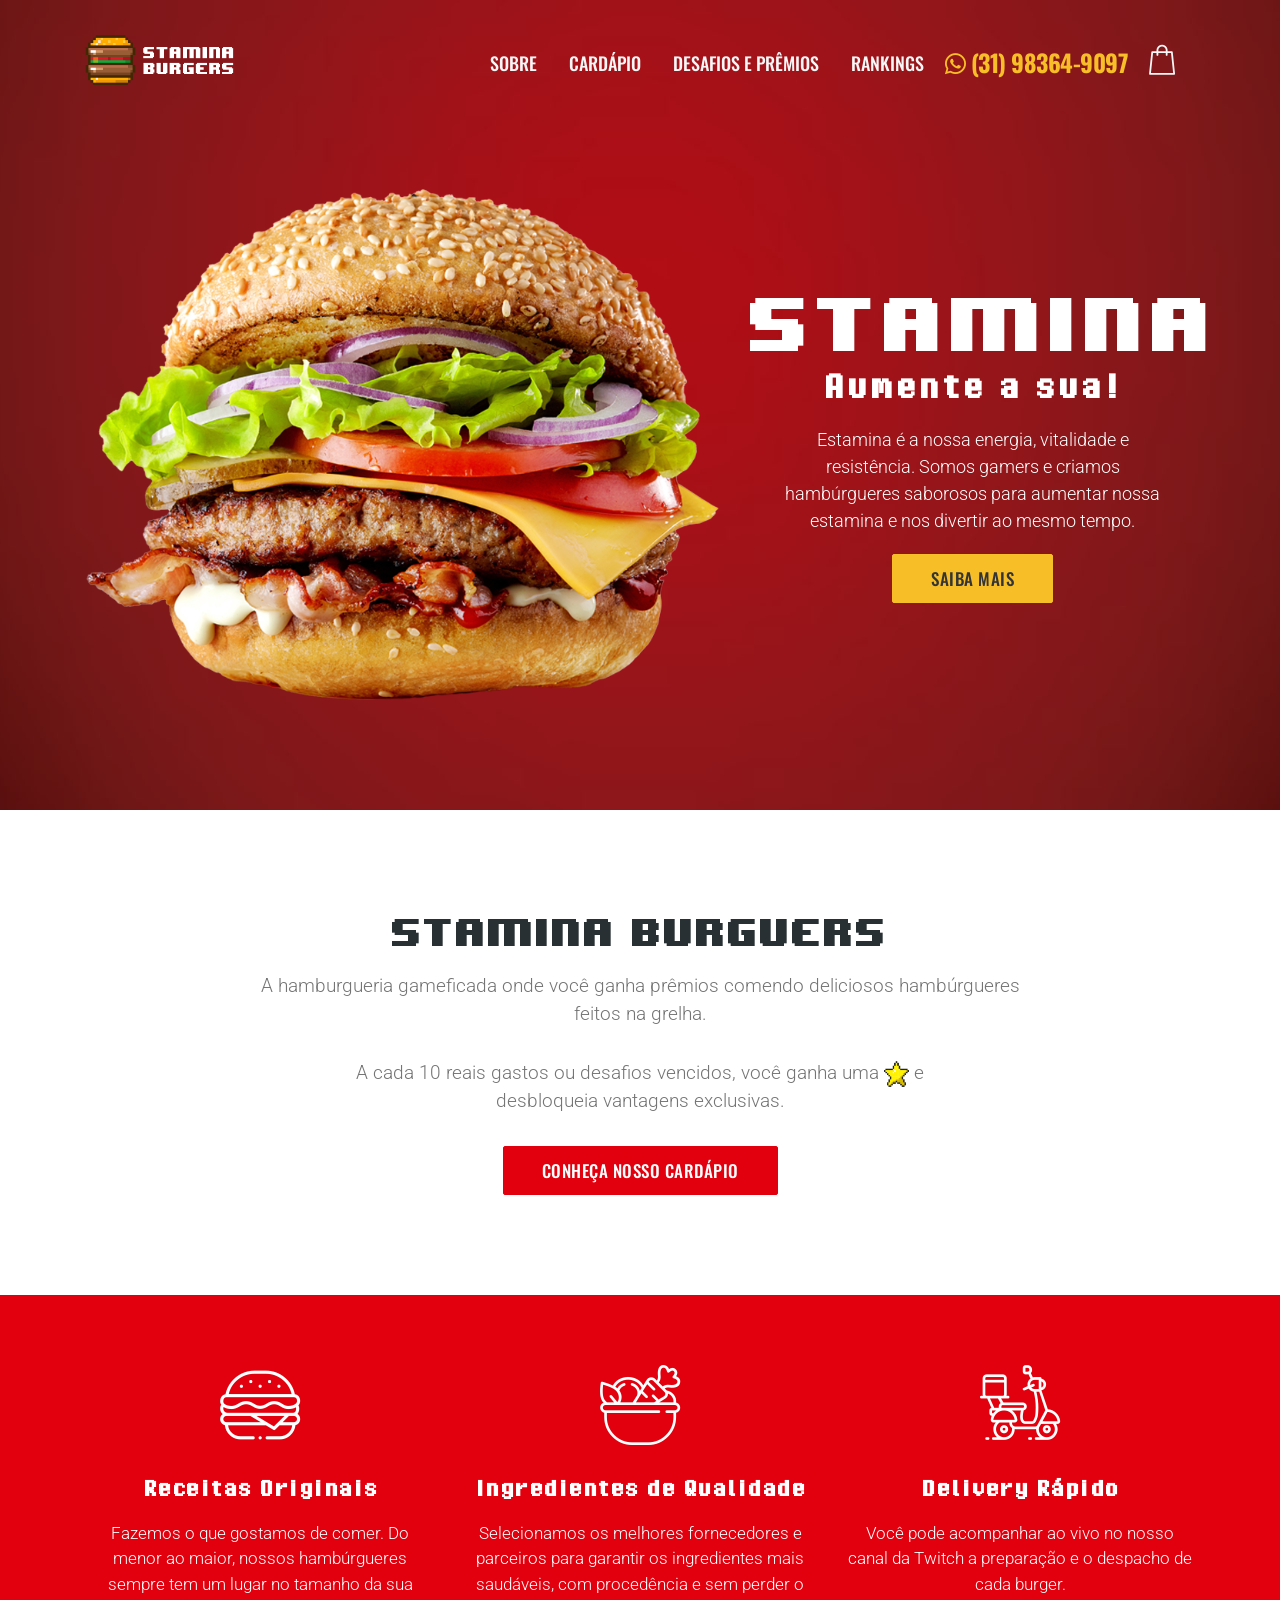
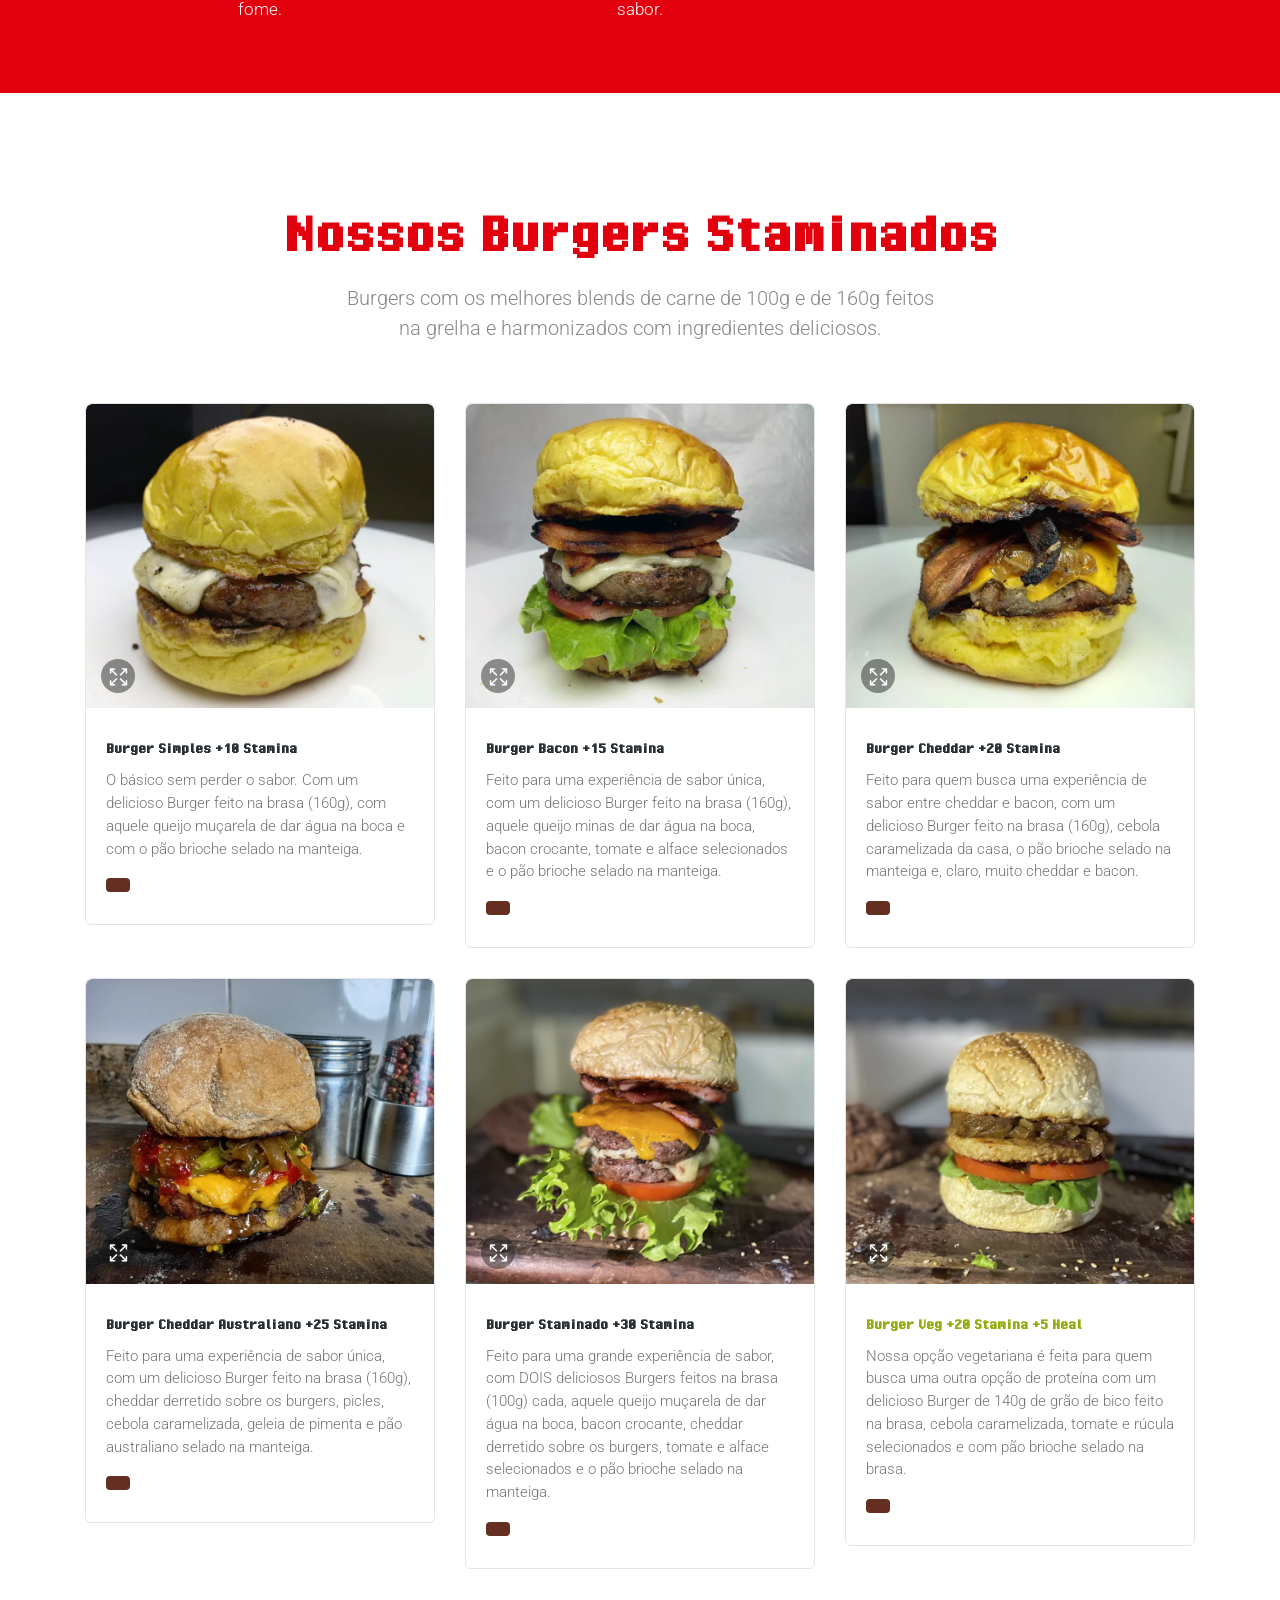
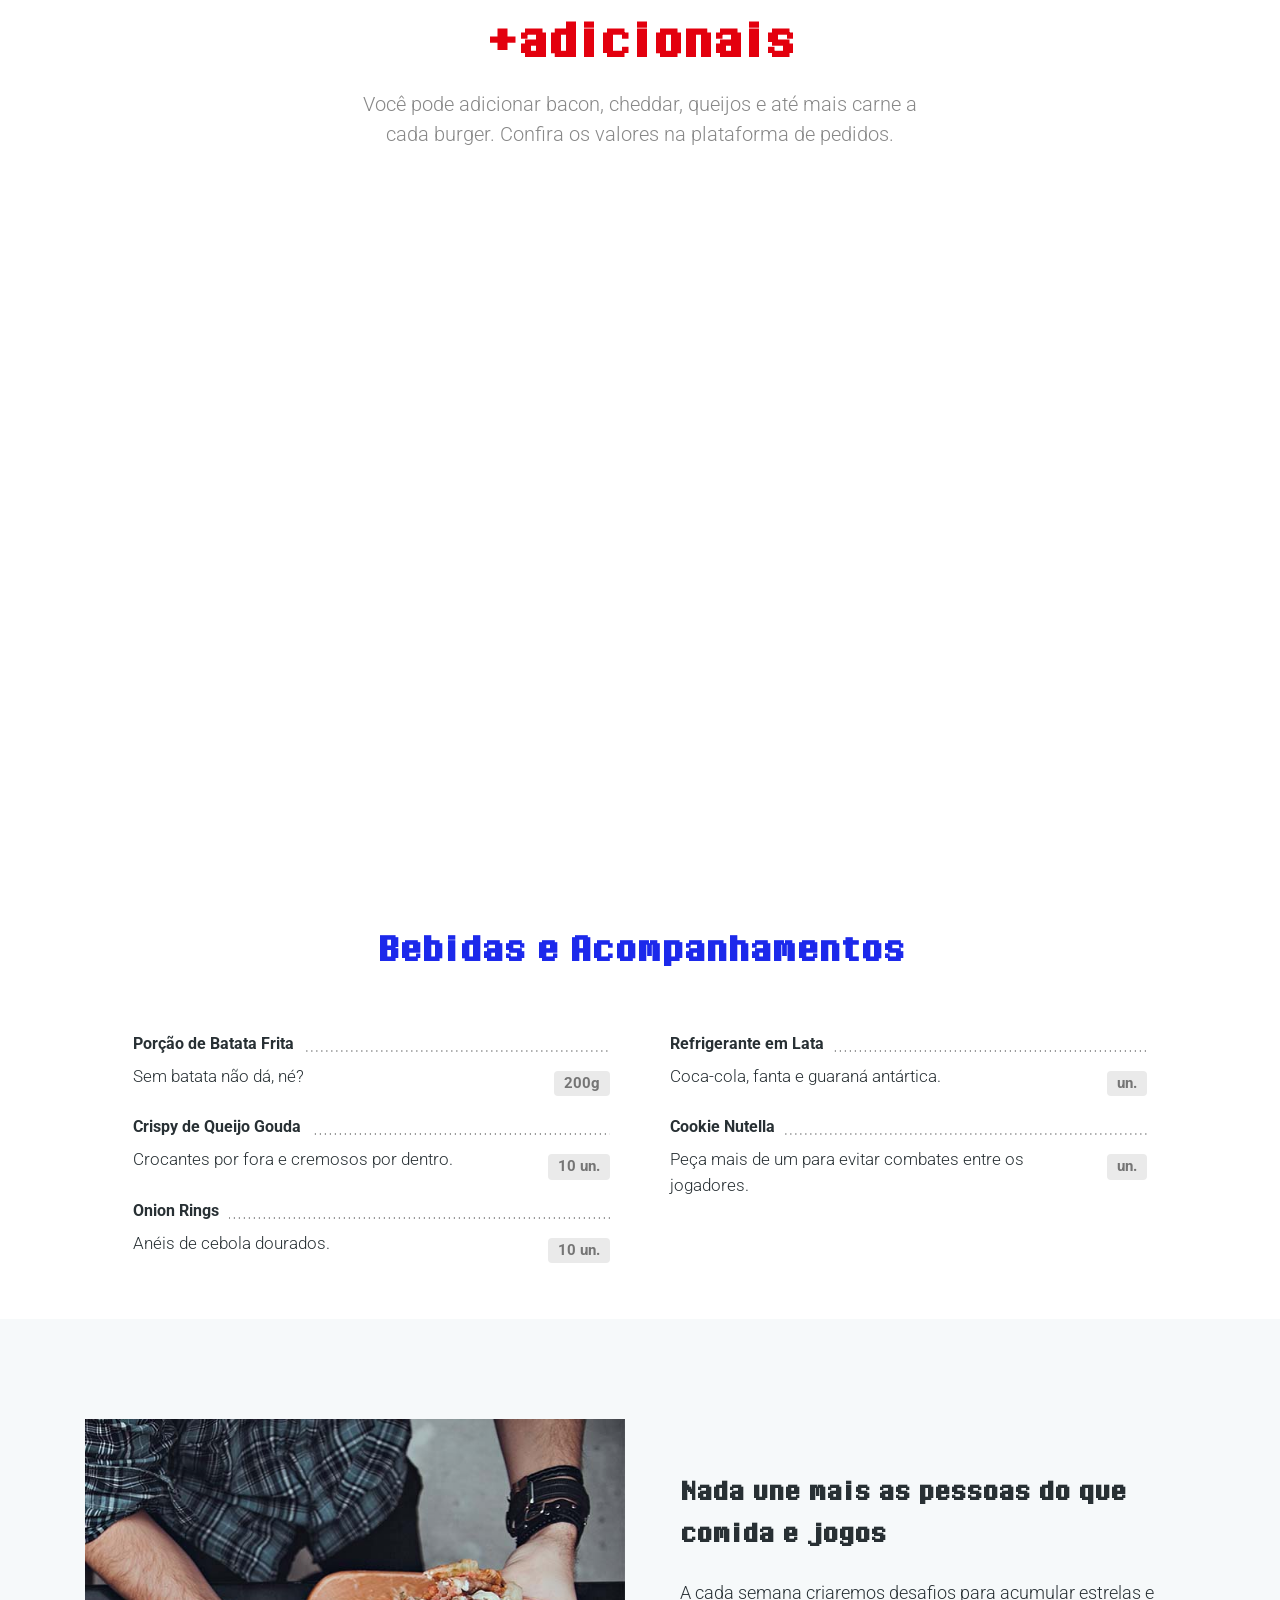
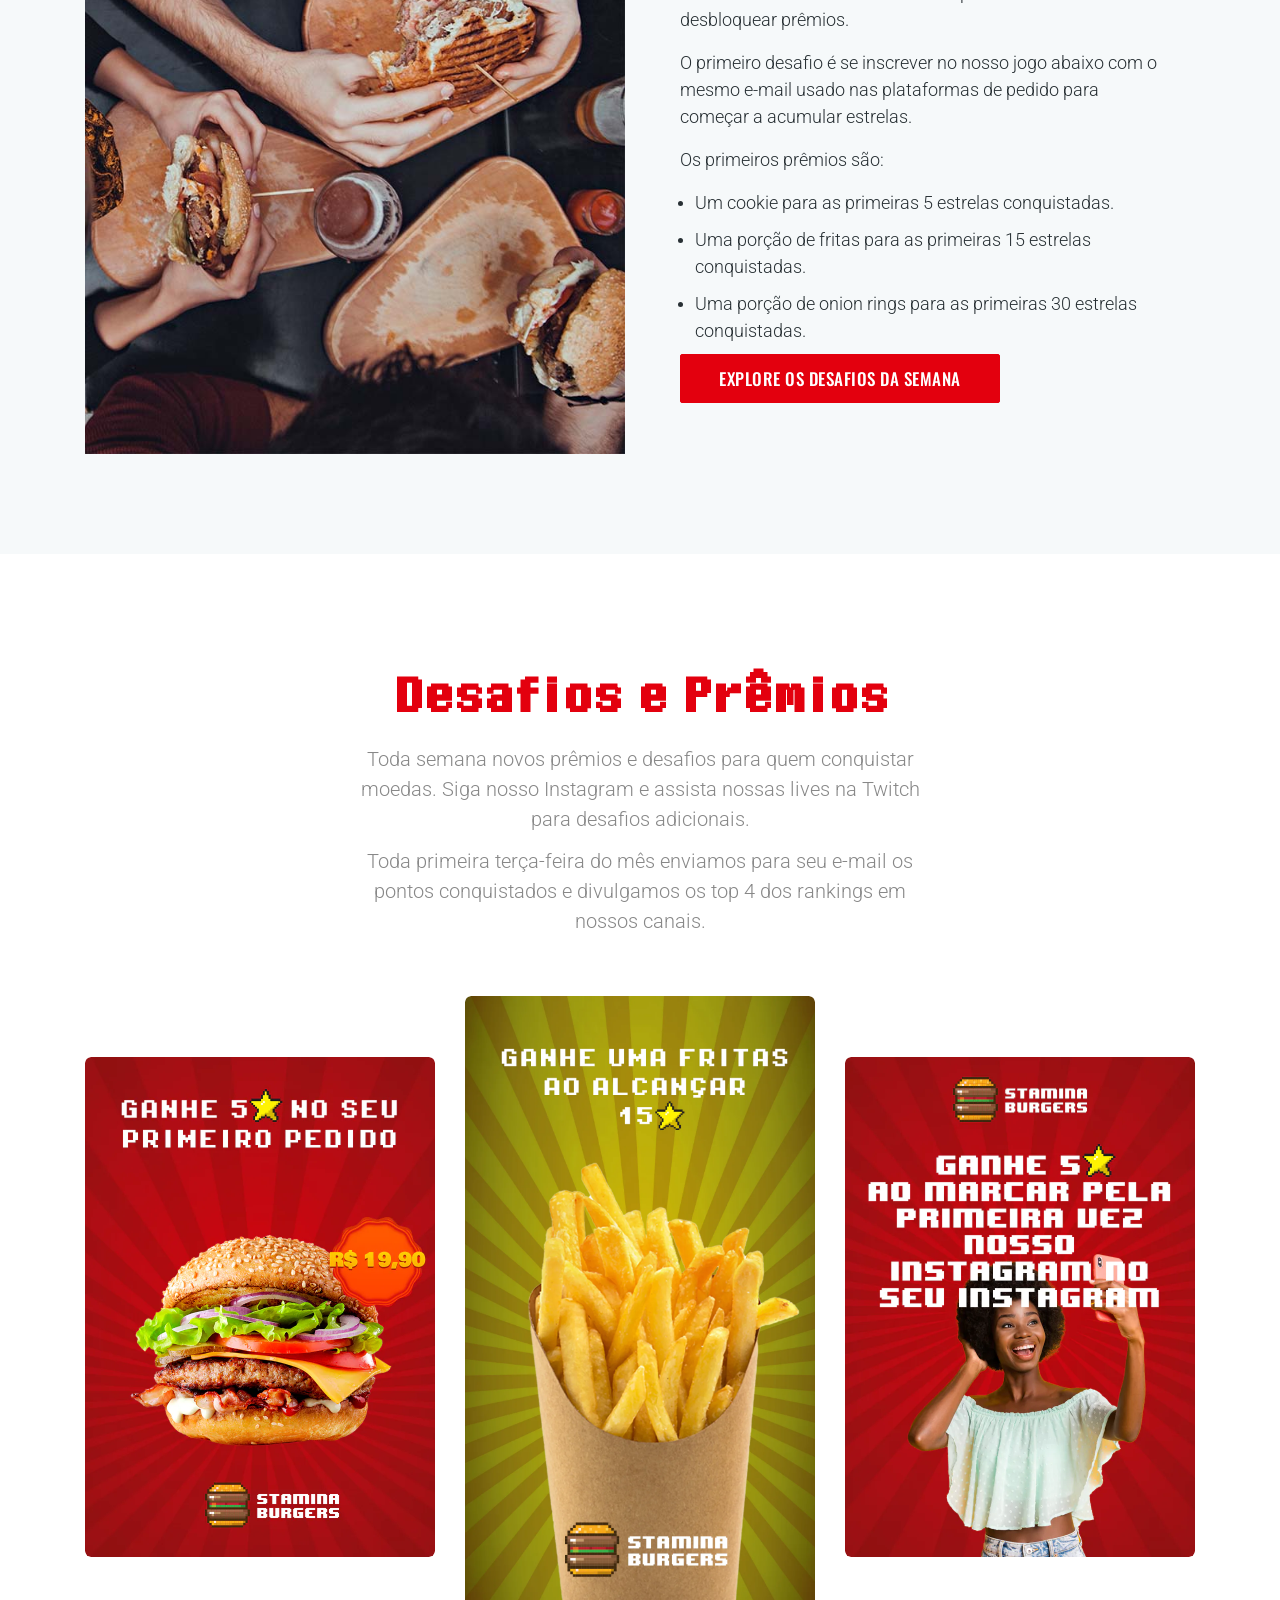
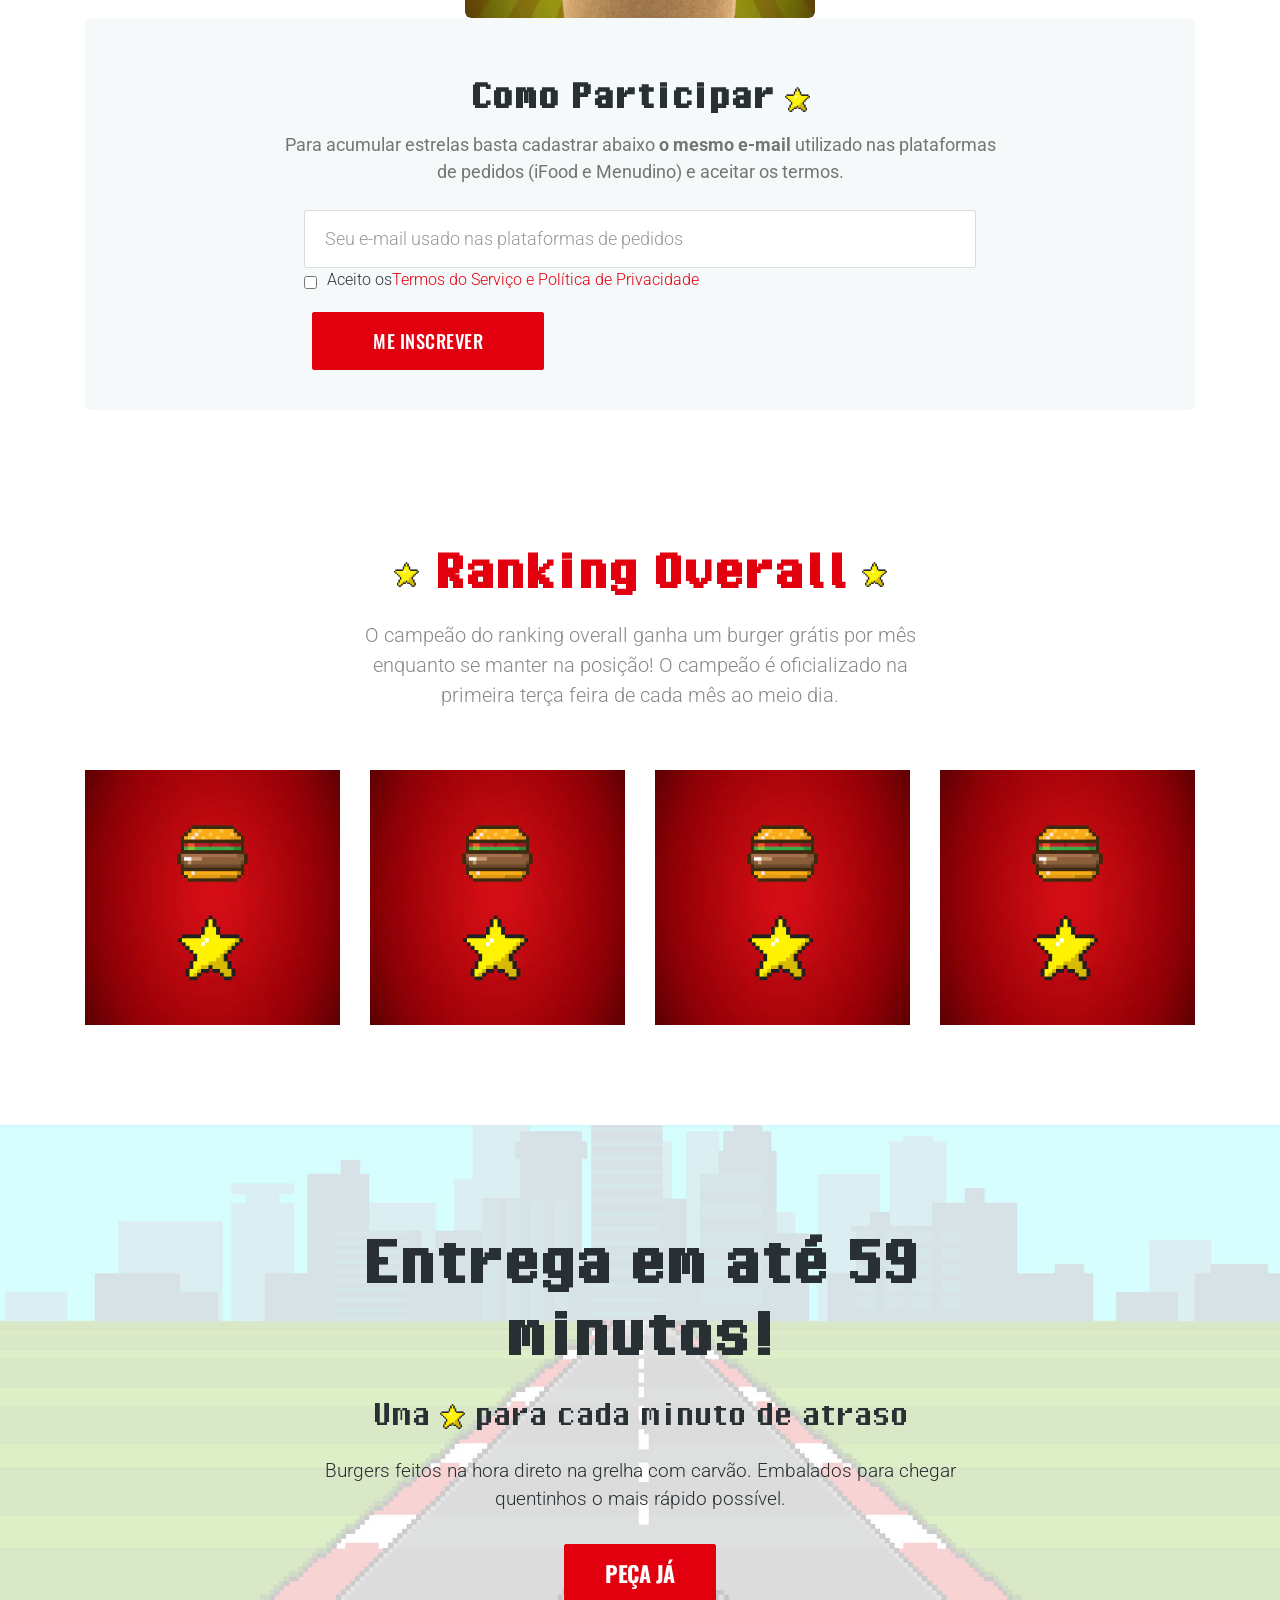
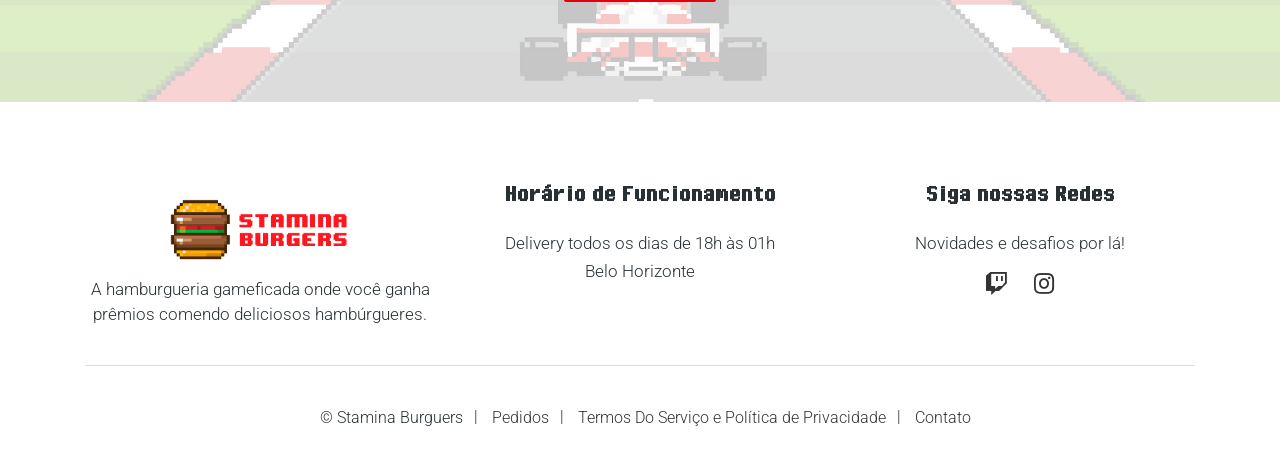
==== commit 515efd87: "preços" ====
--- a/index.html
+++ b/index.html
@@ -362,7 +362,7 @@
 									<h5 class="h5-sm">Burger Simples +10 Stamina</h5>
 									<p class="grey-color">O básico sem perder o sabor. Com um delicioso Burger feito na brasa (160g), com aquele queijo muçarela de dar água na boca e com o pão brioche selado na manteiga.</p>
 									<div class="menu-6-price bg-coffee">
-										<h5 class="h5-xs yellow-color">R$ 19,90</h5>
+										<!-- <h5 class="h5-xs yellow-color">R$ 19,90</h5> -->
 									</div>
 								</div>
 							</div>
@@ -386,7 +386,7 @@
 									<h5 class="h5-sm">Burger Bacon +15 Stamina</h5>
 									<p class="grey-color">Feito para uma experiência de sabor única, com um delicioso Burger feito na brasa (160g), aquele queijo minas de dar água na boca, bacon crocante, tomate e alface selecionados e o pão brioche selado na manteiga.</p>
 									<div class="menu-6-price bg-coffee">
-										<h5 class="h5-xs yellow-color">R$ 28,00</h5>
+										<!-- <h5 class="h5-xs yellow-color">R$ 28,00</h5> -->
 									</div>
 								</div>
 							</div>
@@ -410,7 +410,7 @@
 									<h5 class="h5-sm">Burger Cheddar +20 Stamina</h5>	
 									<p class="grey-color">Feito para quem busca uma experiência de sabor entre cheddar e bacon, com um delicioso Burger feito na brasa (160g), cebola caramelizada da casa, o pão brioche selado na manteiga e, claro, muito cheddar e bacon.</p>
 									<div class="menu-6-price bg-coffee">
-										<h5 class="h5-xs yellow-color">R$ 32,00</h5>
+										<!-- <h5 class="h5-xs yellow-color">R$ 32,00</h5> -->
 									</div>
 								</div>
 							</div>
@@ -433,7 +433,7 @@
 									<h5 class="h5-sm">Burger Cheddar Australiano +25 Stamina</h5>	
 									<p class="grey-color">Feito para uma experiência de sabor única, com um delicioso Burger feito na brasa (160g), cheddar derretido sobre os burgers, picles, cebola caramelizada, geleia de pimenta e pão australiano selado na manteiga.</p>
 									<div class="menu-6-price bg-coffee">
-										<h5 class="h5-xs yellow-color">R$ 33,00</h5>
+										<!-- <h5 class="h5-xs yellow-color">R$ 33,00</h5> -->
 									</div>
 								</div>
 							</div>
@@ -456,7 +456,7 @@
 									<h5 class="h5-sm">Burger Staminado +30 Stamina</h5>	
 									<p class="grey-color">Feito para uma grande experiência de sabor, com DOIS deliciosos Burgers feitos na brasa (100g) cada, aquele queijo muçarela de dar água na boca, bacon crocante, cheddar derretido sobre os burgers, tomate e alface selecionados e o pão brioche selado na manteiga.</p>
 									<div class="menu-6-price bg-coffee">
-										<h5 class="h5-xs yellow-color">R$ 31,00</h5>
+										<!-- <h5 class="h5-xs yellow-color">R$ 31,00</h5> -->
 									</div>
 								</div>
 							</div>
@@ -480,7 +480,7 @@
 									<h5 class="h5-sm green-color">Burger Veg +20 Stamina +5 Heal</h5>
 									<p class="grey-color">Nossa opção vegetariana é feita para quem busca uma outra opção de proteína com um delicioso Burger de 140g de grão de bico feito na brasa, cebola caramelizada, tomate e rúcula selecionados e com pão brioche selado na brasa.</p>
 									<div class="menu-6-price bg-coffee">
-										<h5 class="h5-xs yellow-color">R$ 24,90</h5>
+										<!-- <h5 class="h5-xs yellow-color">R$ 24,90</h5> -->
 									</div>
 								</div>
 							</div>
@@ -549,7 +549,7 @@
 												<div class="menu-title-wrapper rel">
 													<div class="menu-item-title"><h5 class="h5-sm">Porção de Batata Frita</h5></div>
 													<div class="menu-item-dots"></div>
-													<div class="menu-item-price"><h5 class="h5-sm">R$ 9,90</h5></div>
+													<!-- <div class="menu-item-price"><h5 class="h5-sm">R$ 9,90</h5></div> -->
 													<div class="menu-3-item-data bg-grey"><h6 class="h6-xs grey-color">200g</h6></div>
 												</div>
 
@@ -570,7 +570,7 @@
 												<div class="menu-title-wrapper rel">
 													<div class="menu-item-title"><h5 class="h5-sm">Crispy de Queijo Gouda</h5></div>
 													<div class="menu-item-dots"></div>
-													<div class="menu-item-price"><h5 class="h5-sm">R$ 19,90</h5></div>
+													<!-- <div class="menu-item-price"><h5 class="h5-sm">R$ 19,90</h5></div> -->
 													<div class="menu-3-item-data bg-grey"><h6 class="h6-xs grey-color">10 un.</h6></div>
 												</div>
 
@@ -590,7 +590,7 @@
 												<div class="menu-title-wrapper rel">
 													<div class="menu-item-title"><h5 class="h5-sm">Onion Rings</h5></div>
 													<div class="menu-item-dots"></div>
-													<div class="menu-item-price"><h5 class="h5-sm">R$ 11,90</h5></div>
+													<!-- <div class="menu-item-price"><h5 class="h5-sm">R$ 11,90</h5></div> -->
 													<div class="menu-3-item-data bg-grey"><h6 class="h6-xs grey-color">10 un.</h6></div>
 												</div>
 
@@ -622,7 +622,7 @@
 												<div class="menu-title-wrapper rel">
 													<div class="menu-item-title"><h5 class="h5-sm">Refrigerante em Lata</h5></div>
 													<div class="menu-item-dots"></div>
-													<div class="menu-item-price"><h5 class="h5-sm">R$ 6,50</h5></div>
+													<!-- <div class="menu-item-price"><h5 class="h5-sm">R$ 6,50</h5></div> -->
 													<div class="menu-3-item-data bg-grey"><h6 class="h6-xs grey-color">un.</h6></div>
 												</div>
 
@@ -641,7 +641,7 @@
 												<div class="menu-title-wrapper rel">
 													<div class="menu-item-title"><h5 class="h5-sm">Cookie Nutella</h5></div>
 													<div class="menu-item-dots"></div>
-													<div class="menu-item-price"><h5 class="h5-sm">R$ 5,90</h5></div>
+													<!-- <div class="menu-item-price"><h5 class="h5-sm">R$ 5,90</h5></div> -->
 													<div class="menu-3-item-data bg-grey"><h6 class="h6-xs grey-color">un.</h6></div>
 												</div>
 
@@ -1287,7 +1287,7 @@
 									<h5 class="h5-md">Horário de Funcionamento</h5>
 
 									<!-- Text -->
-									<p>Delivery todos os dias de 18h às 23h</p>
+									<p>Delivery todos os dias de 18h às 01h</p>
 									<p>Belo Horizonte</p>
 
 								</div>
